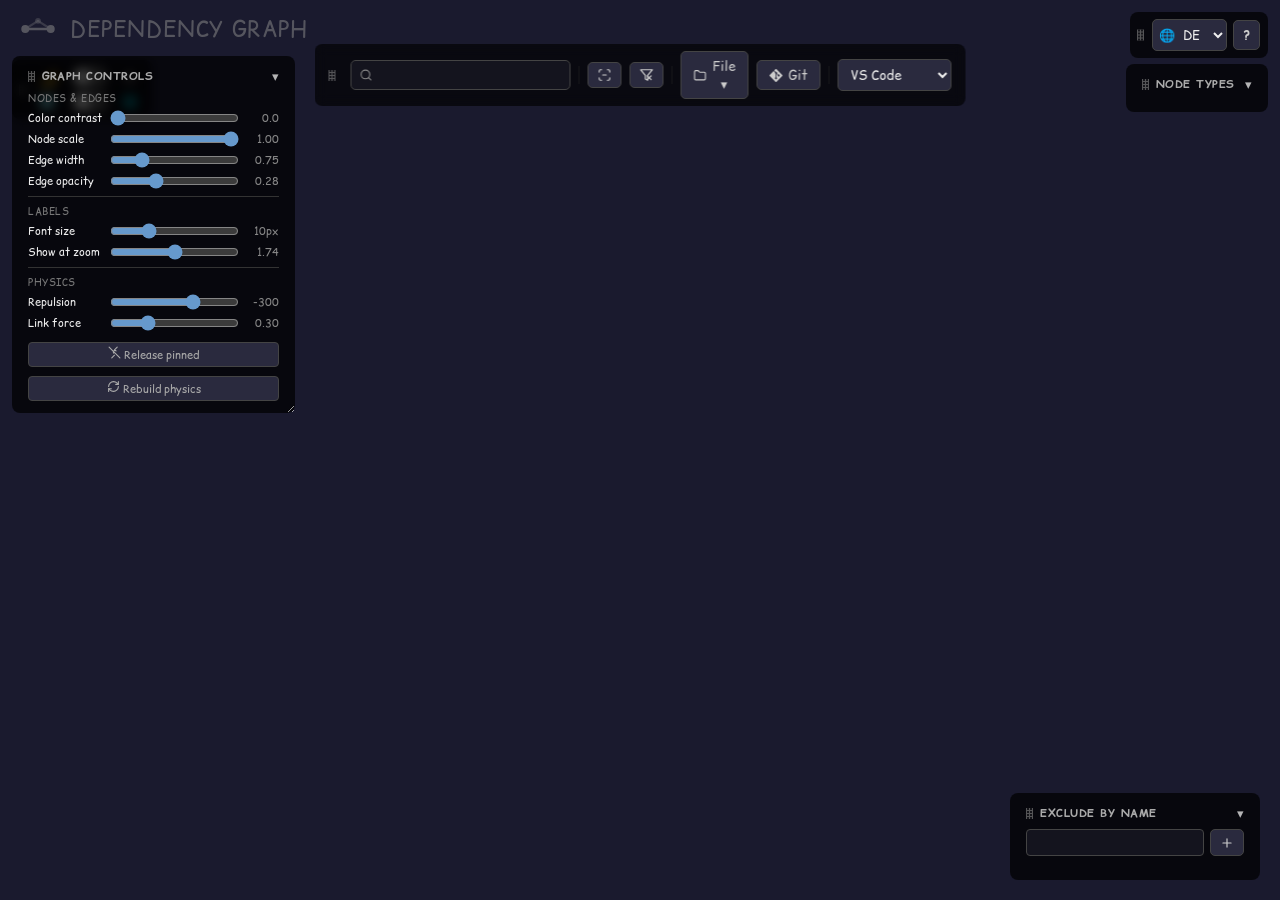
==== index.html @ 9e1f40ac "pages: refresh the self-graph demo (import-cycle detector)" ====
<!DOCTYPE html>
<html lang="en">
<head>
<meta charset="UTF-8">
<link rel="preconnect" href="https://fonts.googleapis.com">
<link rel="preconnect" href="https://fonts.gstatic.com" crossorigin>
<link href="https://fonts.googleapis.com/css2?family=Comic+Relief&display=swap" rel="stylesheet">
<title>Project Dependency Graph</title>
<script src="https://d3js.org/d3.v7.min.js" integrity="sha256-8glLv2FBs1lyLE/kVOtsSw8OQswQzHr5IfwVj864ZTk=" crossorigin="anonymous"></script>
<style>
:root {
    --bg: #1a1a2e;
    --fg: #eee;
    --ctrl-bg: rgba(0,0,0,0.65);
    --panel-bg: rgba(0,0,0,0.7);
    --panel-bg-heavy: rgba(10,10,28,0.92);
    --input-bg: #14141e;
    --input-border: #444;
    --btn-bg: #2a2a3e;
    --btn-hover-bg: #3a3a5e;
    --btn-color: #ccc;
    --btn-hover-color: #fff;
    --border-color: #333;
    --border-faint: #222;
    --muted: #888;
    --dim: #aaa;
    --subdued: #777;
    --conn-dir: #666;
    --node-text: #ccc;
}
body.light {
    --bg: #f0f2f5;
    --fg: #1a1a2e;
    --ctrl-bg: rgba(255,255,255,0.88);
    --panel-bg: rgba(255,255,255,0.88);
    --panel-bg-heavy: rgba(255,255,255,0.97);
    --input-bg: #e8ecf2;
    --input-border: #bbb;
    --btn-bg: #fff;
    --btn-hover-bg: #e0e4f0;
    --btn-color: #444;
    --btn-hover-color: #111;
    --border-color: #ccc;
    --border-faint: #e8e8e8;
    --muted: #666;
    --dim: #555;
    --subdued: #999;
    --conn-dir: #999;
    --node-text: #222;
}
* { margin: 0; padding: 0; box-sizing: border-box; }
body {
    font-family: 'Comic Relief', system-ui, -apple-system, sans-serif;
    background: var(--bg); color: var(--fg); overflow: hidden;
}
canvas#graph { width: 100vw; height: 100vh; display: block; }
#brand {
    position: fixed; top: 14px; left: 18px; z-index: 5;
    display: flex; align-items: center; gap: 12px;
    color: var(--muted); opacity: 0.55;
    font-size: 22px; letter-spacing: 0.6px;
    user-select: none; pointer-events: none;
    text-transform: uppercase;
}
#brand svg { flex-shrink: 0; width: 40px; height: 26px; }
#watermark {
    position: fixed; bottom: 10px; right: 14px; z-index: 5;
    color: var(--muted); opacity: 0.45;
    font-size: 14px; letter-spacing: 0.4px;
    user-select: none; pointer-events: none;
}
#watermark a {
    color: inherit;
    text-decoration: none;
    pointer-events: auto;
}
#watermark a:hover {
    text-decoration: underline;
    color: var(--fg);
}
#theme-toggle {
    position: fixed; top: 60px; left: 12px; z-index: 10;
    display: grid;
    grid-template-columns: auto auto auto;
    align-items: center;
    justify-items: center;
    column-gap: 8px; row-gap: 5px;
    background: var(--panel-bg);
    padding: 7px 12px 7px 22px;
    border-radius: 8px; backdrop-filter: blur(6px);
    width: 140px !important;
}
#theme-toggle::before {
    position: absolute;
    left: 7px;
    top: 50%;
    transform: translateY(-50%);
    margin: 0;
}
.toggle-row { display: contents; }
.theme-switch {
    position: relative; width: 36px; height: 20px;
    display: inline-block; cursor: pointer; flex-shrink: 0;
}
.theme-switch input { display: none; }
.theme-track {
    position: absolute; inset: 0; border-radius: 10px;
    background: #555; transition: background 0.25s; pointer-events: none;
}
.theme-thumb {
    position: absolute; width: 14px; height: 14px; border-radius: 50%;
    background: #fff; top: 3px; left: 3px;
    transition: transform 0.25s; pointer-events: none;
}
.theme-switch input:checked ~ .theme-track { background: #5a8fc5; }
.theme-switch input:checked ~ .theme-thumb { transform: translateX(16px); }
.theme-icon { font-size: 15px; line-height: 1; user-select: none; }
.palette-icon {
    width: 14px; height: 14px; border-radius: 50%;
    flex-shrink: 0;
}
#controls {
    position: fixed; top: 44px; left: 50%;
    transform: translateX(-50%); z-index: 10;
    display: flex; gap: 8px; align-items: center;
    background: var(--ctrl-bg); padding: 7px 14px;
    border-radius: 8px; backdrop-filter: blur(6px);
}
.menu-wrap { position: relative; }
.popup-menu {
    position: absolute; top: calc(100% + 6px); left: 0; z-index: 30;
    background: var(--panel-bg-heavy);
    border: 1px solid var(--input-border);
    border-radius: 6px;
    padding: 4px;
    min-width: 140px;
    display: flex; flex-direction: column; gap: 2px;
    box-shadow: 0 6px 16px rgba(0,0,0,0.35);
}
.popup-menu.hidden { display: none; }
.popup-item {
    text-align: left; white-space: nowrap;
    padding: 5px 10px;
    background: none; border: none; color: var(--fg);
    font-size: 13px; cursor: pointer; border-radius: 4px;
}
.popup-item:hover { background: var(--btn-hover-bg); color: var(--btn-hover-color); }
#search-wrap { position: relative; display: inline-flex; align-items: center; }
.bar-divider {
    width: 1px; height: 18px;
    background: var(--border-faint);
    opacity: 0.7;
    flex-shrink: 0;
}
.search-icon-inset {
    position: absolute; left: 9px; top: 50%;
    transform: translateY(-50%);
    width: 13px; height: 13px;
    color: var(--muted); pointer-events: none;
}
#search {
    width: 220px; padding: 5px 28px 5px 28px; border-radius: 5px;
    border: 1px solid var(--input-border); background: var(--input-bg);
    color: var(--fg); font-size: 13px; outline: none;
}
#search:focus { border-color: #6699cc; }
button, input { font-family: inherit; }
button { cursor: pointer; }
/* Unified button system: .btn = standard, modifiers stack on top.
   .btn-icon = borderless icon-only (close ✕, search-clear). */
.btn {
    padding: 5px 12px;
    border-radius: 5px;
    border: 1px solid var(--input-border);
    background: var(--btn-bg);
    color: var(--btn-color);
    font-size: 13px;
}
.btn:hover { background: var(--btn-hover-bg); color: var(--btn-hover-color); }
.btn-with-icon {
    display: inline-flex; align-items: center; gap: 6px;
}
.btn-icon-svg {
    width: 13px; height: 13px;
    flex-shrink: 0;
}
.btn-icon-only {
    display: inline-flex; align-items: center; justify-content: center;
    padding: 5px 9px;
}
.btn-icon-only .btn-icon-svg { width: 14px; height: 14px; }
.btn--sm { padding: 3px 8px; font-size: 11px; border-radius: 4px; }
.btn--block { display: block; width: 100%; }
.btn--ghost { color: var(--dim); }
.btn--ghost:hover { color: var(--fg); }
.btn-icon {
    background: none; border: none;
    color: var(--muted);
    padding: 0; line-height: 1;
}
.btn-icon:hover { color: var(--fg); }
#search-clear {
    position: absolute; right: 7px;
    font-size: 15px;
    display: none;
}
.view-btn.active {
    background: #4a7a9b; color: #fff;
    border-color: #4a7a9b;
}
.view-btn.active:hover { background: #3d6b8a; }
#stats {
    position: fixed; bottom: 10px; left: 18px; z-index: 5;
    color: var(--muted); opacity: 0.55;
    font-size: 14px; letter-spacing: 0.4px;
    white-space: nowrap;
    user-select: none; pointer-events: none;
}
#legend {
    position: fixed; top: 64px; right: 12px; z-index: 10;
    background: var(--panel-bg); padding: 12px 16px;
    border-radius: 8px; font-size: 12px; backdrop-filter: blur(6px);
}
#help-panel {
    position: fixed; top: 12px; right: 12px; z-index: 10;
    display: flex; align-items: center; gap: 6px;
    background: var(--panel-bg); padding: 7px 12px 7px 22px;
    border-radius: 8px; backdrop-filter: blur(6px);
    width: 138px !important;
}
#help-panel::before {
    content: "";
    position: absolute;
    left: 7px;
    top: 50%;
    transform: translateY(-50%);
    width: 7px; height: 11px;
    background-image: radial-gradient(circle, var(--muted) 1px, transparent 1.5px);
    background-size: 3px 3px;
    background-position: center;
    opacity: 0.6;
}
#help-panel:hover::before { opacity: 1; }
.lang-wrap { position: relative; display: inline-flex; align-items: center; }
.lang-wrap .lang-icon {
    position: absolute; left: 7px; top: 50%;
    transform: translateY(-50%);
    font-size: 13px; line-height: 1;
    pointer-events: none; user-select: none;
}
.lang-wrap #select-lang { padding-left: 26px; }
#legend h4 {
    color: var(--dim); font-size: 11px; margin-bottom: 8px;
    text-transform: uppercase; letter-spacing: 0.5px;
}
.legend-item {
    display: flex; align-items: center; gap: 8px;
    margin: 5px 0; cursor: pointer; user-select: none;
    transition: opacity 0.2s;
}
.legend-item:hover { opacity: 0.8; }
.legend-item.hidden-type { opacity: 0.3; }
/* Node-types scroll container: ~10 rows visible, the rest scrolls —
 * autodiscovery can mint 20+ categories. */
#legend-node-types {
    display: flex; flex-direction: column;
    max-height: 262px; overflow-y: auto;
    padding-right: 2px;
}
.legend-swatch { width: 11px; height: 11px; border-radius: 50%; flex-shrink: 0; }
/* Isolate-this-type button — appears on legend-item hover, pushes to the
 * right edge via margin-left:auto, stays visible when active. */
.legend-isolate {
    margin-left: auto;
    flex-shrink: 0;
    background: none;
    border: none;
    padding: 1px 2px;
    color: var(--muted);
    cursor: pointer;
    opacity: 0;
    transition: opacity 0.15s, color 0.15s;
}
.legend-isolate .btn-icon-svg { width: 12px; height: 12px; }
.legend-item:hover .legend-isolate { opacity: 0.55; }
.legend-isolate:hover { opacity: 1 !important; color: var(--fg); }
.legend-isolate.active {
    opacity: 1 !important;
    color: var(--fg);
}
.legend-sep { border-top: 1px solid var(--border-color); margin: 10px 0 6px; }
#info-panel {
    position: fixed; bottom: 20px; left: 20px; z-index: 10;
    background: var(--panel-bg); padding: 16px 18px;
    border-radius: 10px; width: 320px; min-width: 200px; max-width: 800px;
    min-height: 100px; max-height: calc(100vh - 40px);
    overflow-y: auto; overflow-x: hidden;
    backdrop-filter: blur(6px);
    resize: both;
    --fg: #cfcfd6;
    color: var(--fg);
    letter-spacing: 0.02em;
}
body.light #info-panel { --fg: #3a3a4a; }
#info-panel.hidden { display: none; }
#info-header {
    display: flex; justify-content: space-between;
    align-items: flex-start; gap: 8px; margin-bottom: 6px;
}
#info-title {
    font-size: 14px; font-weight: 600;
    word-break: break-all; line-height: 1.3;
}
#info-close { font-size: 20px; flex-shrink: 0; }
#info-type {
    font-size: 11px; margin-bottom: 4px; font-weight: 500;
    display: flex; align-items: center;
}
#info-path {
    font-size: 11px; color: var(--subdued);
    margin-bottom: 10px; word-break: break-all;
}
#info-conn-count { font-size: 11px; color: var(--dim); margin-bottom: 6px; }
#info-connections { font-size: 12px; padding: 0; }
#info-connections li {
    margin: 2px 0; padding: 2px 6px; border-left: 2px solid var(--border-color);
    display: flex; align-items: baseline; gap: 5px; list-style: none;
}
.conn-group ul { padding: 0; margin: 0 0 6px 0; }
.conn-group-hdr {
    font-size: 11px; font-weight: bold; cursor: pointer; user-select: none;
    color: var(--dim); padding: 4px 0 2px;
}
.conn-group-hdr::before { content: "▼ "; }
.conn-group-hdr.collapsed::before { content: "▶ "; }
.conn-group-hdr:hover { color: var(--fg); }
.conn-count { font-weight: normal; }
.conn-type { color: var(--conn-dir); font-size: 10px; }
.conn-link { color: var(--fg); text-decoration: underline dotted; cursor: pointer; }
#ide-select, #select-lang {
    font-family: inherit; font-size: 13px;
    background: var(--btn-bg); color: var(--fg);
    border: 1px solid var(--input-border); border-radius: 5px;
    padding: 5px 8px; cursor: pointer;
}
.conn-line { color: var(--dim); font-size: 10px; font-style: italic; flex-shrink: 0; }
.conn-copy::after { content: " [copy]"; font-size: 9px; opacity: 0.45; }
.conn-more {
    background: none; border: none; outline: none; color: var(--dim);
    font-size: 10px; cursor: pointer; padding: 0 3px;
    font-family: inherit; vertical-align: middle;
}
.conn-more:hover { background: none; color: var(--fg); }
.conn-extra { list-style: none; padding: 2px 0 0 10px; margin: 0; }
#info-connections .conn-extra li {
    border-left: none; display: block; padding: 1px 0; gap: 0;
}
.conn-extra-ln { font-size: 11px; color: var(--subdued); text-decoration: none; }
.conn-extra-ln:hover { color: var(--fg); text-decoration: underline dotted; }
#copy-toast {
    position: fixed; bottom: 60px; left: 50%;
    transform: translateX(-50%);
    background: rgba(30,30,30,0.88); color: #fff;
    padding: 5px 14px; border-radius: 14px;
    font-size: 12px; z-index: 200; pointer-events: none;
    opacity: 0; transition: opacity 0.2s;
}
#copy-toast.visible { opacity: 1; }
/* Node / edge visuals (dimmed, sticky, path, dead-code, ghost, rename)
 * are rendered on the canvas — see draw() in main.js. Only DOM-based UI
 * styling remains in this file. */
/* Themed thin scrollbar for in-panel scroll containers (info-panel,
 * exclude-list, faq-modal). WebKit-engines via ::-webkit-scrollbar*,
 * Firefox via scrollbar-width / scrollbar-color. Track stays transparent
 * so the panel's blurred background shows through. */
#info-panel,
#exclude-list,
#legend-node-types,
#faq-modal {
    scrollbar-width: thin;
    scrollbar-color: var(--border-color) transparent;
}
#info-panel::-webkit-scrollbar,
#exclude-list::-webkit-scrollbar,
#legend-node-types::-webkit-scrollbar,
#faq-modal::-webkit-scrollbar {
    width: 8px;
    height: 8px;
}
#info-panel::-webkit-scrollbar-track,
#exclude-list::-webkit-scrollbar-track,
#legend-node-types::-webkit-scrollbar-track,
#faq-modal::-webkit-scrollbar-track {
    background: transparent;
}
#info-panel::-webkit-scrollbar-thumb,
#exclude-list::-webkit-scrollbar-thumb,
#legend-node-types::-webkit-scrollbar-thumb,
#faq-modal::-webkit-scrollbar-thumb {
    background: var(--border-color);
    border-radius: 4px;
    border: 2px solid transparent;
    background-clip: padding-box;
}
#info-panel::-webkit-scrollbar-thumb:hover,
#exclude-list::-webkit-scrollbar-thumb:hover,
#legend-node-types::-webkit-scrollbar-thumb:hover,
#faq-modal::-webkit-scrollbar-thumb:hover {
    background: var(--muted);
    background-clip: padding-box;
}
#info-panel::-webkit-scrollbar-corner,
#exclude-list::-webkit-scrollbar-corner,
#legend-node-types::-webkit-scrollbar-corner,
#faq-modal::-webkit-scrollbar-corner {
    background: transparent;
}
/* Clickable breadcrumb segments in info-panel path */
.bc-seg {
    cursor: pointer;
    text-decoration: underline dotted;
    text-decoration-color: var(--subdued);
}
.bc-seg:hover {
    color: var(--fg);
    text-decoration-color: var(--fg);
}
.bc-sep {
    color: var(--subdued);
    margin: 0 1px;
}
/* Git button disabled state */
#btn-git.disabled {
    opacity: 0.4; cursor: not-allowed;
}
#btn-git.disabled:hover { background: var(--btn-bg); color: var(--btn-color); }
/* Git mode active — visual hint on the toggle */
#btn-git.active {
    background: #4a7a9b; color: #fff; border-color: #4a7a9b;
}
#btn-git.active:hover { background: #3d6b8a; }
/* Stack legend children so we can re-order Git status above the rest */
#legend { display: flex; flex-direction: column; }
/* Hide Node types section in git mode */
body.git-mode #legend > h4:first-of-type,
body.git-mode #legend-node-types,
body.git-mode #legend > [data-legend-type],
body.git-mode #legend > .legend-actions,
body.git-mode #legend > .legend-sep {
    display: none;
}
/* Show Git status section only in git mode, on top of everything else */
#legend-git { display: none; }
body.git-mode #legend-git {
    display: flex; flex-direction: column;
    order: -1;
    margin-bottom: 8px;
    border-bottom: 1px solid var(--border-faint);
    padding-bottom: 8px;
}
#exclude-panel {
    position: fixed; bottom: 20px; right: 20px; z-index: 10;
    background: var(--panel-bg); padding: 12px 16px;
    border-radius: 8px; font-size: 12px;
    backdrop-filter: blur(6px);
}
#exclude-panel h4 {
    color: var(--dim); font-size: 11px; margin-bottom: 8px;
    text-transform: uppercase; letter-spacing: 0.5px;
}
#excl-row { display: flex; gap: 6px; margin-bottom: 8px; }
#exclude-input {
    flex: 1 1 0; min-width: 0;
    padding: 4px 8px; border-radius: 4px;
    border: 1px solid var(--input-border); background: var(--input-bg);
    color: var(--fg); font-size: 12px; outline: none;
}
#exclude-input:focus { border-color: #e74c3c; }
#exclude-list {
    list-style: none; margin-bottom: 4px;
    max-height: 138px; overflow-y: auto;
}
#exclude-list li {
    display: flex; justify-content: space-between;
    align-items: center; padding: 3px 0;
    border-bottom: 1px solid var(--border-faint);
}
.excl-name { color: var(--fg); word-break: break-all; }
.excl-rm {
    background: none; border: none; color: var(--muted);
    cursor: pointer; font-size: 14px; padding: 0 2px; flex-shrink: 0;
}
.excl-rm:hover { color: #e74c3c; }
#exclude-clear { display: none; margin-top: 6px; }
#controls-left {
    position: fixed; left: 12px; top: 56px; z-index: 10;
    background: var(--panel-bg); padding: 12px 16px;
    border-radius: 8px; backdrop-filter: blur(6px);
    display: grid;
    /* col 1: shrinkable label column (auto = minmax(min-content, max-content));
     * col 2: 1fr slider that takes the rest;
     * col 3: auto value readout. */
    grid-template-columns: auto 1fr auto;
    align-items: center;
    column-gap: 8px; row-gap: 5px;
    min-width: 200px; max-width: 480px;
    /* resize:horizontal needs overflow != visible. hidden keeps the panel
     * tidy if the user shrinks below content (sliders take precedence). */
    overflow: hidden;
    resize: horizontal;
}
#controls-left h4 {
    grid-column: 1 / -1;
    color: var(--dim); font-size: 11px;
    text-transform: uppercase; letter-spacing: 0.5px;
    margin-bottom: 2px;
}
.ctrl-group-title {
    grid-column: 1 / -1;
    color: var(--subdued); font-size: 10px;
    text-transform: uppercase; letter-spacing: 0.5px;
    border-top: 1px solid var(--border-color);
    padding-top: 7px; margin-top: 2px;
    cursor: pointer; user-select: none;
}
.ctrl-group-title:first-of-type {
    border-top: none; padding-top: 0; margin-top: 0;
}
#controls-left label {
    font-size: 11px; color: var(--fg);
    /* normal wrap so labels can break onto multiple lines when the panel
     * is narrow — was nowrap which forced a wide max-content column. */
    white-space: normal;
    min-width: 0;
}
#controls-left input[type=range] {
    accent-color: #6699cc; cursor: pointer; width: 100%;
    /* override UA min-width (~130px on most browsers) so the slider
     * column can shrink along with the panel. */
    min-width: 0;
}
.ctrl-val {
    color: var(--muted); font-size: 11px;
    min-width: 32px; text-align: right;
}
/* action buttons (.ctrl-action) span the full grid; let them shrink and
 * wrap text when the panel is narrow so the label doesn't get clipped. */
#controls-left .ctrl-action {
    min-width: 0;
    white-space: normal;
}
#controls-left .ctrl-action span {
    white-space: normal;
    text-align: left;
}
/* Action buttons placed inside the controls-left CSS grid — span all
 * columns so the label-input-value rhythm doesn't wrap them weirdly. */
.ctrl-action {
    grid-column: 1 / -1;
    margin-top: 6px;
}
#controls-left h4,
#legend > h4:first-of-type,
#legend-git h4,
#exclude-panel h4,
#info-header { cursor: grab; user-select: none; }
#controls-left h4:active,
#legend > h4:first-of-type:active,
#legend-git h4:active,
#exclude-panel h4:active,
#info-header:active { cursor: grabbing; }
#controls-left h4::before,
#legend > h4:first-of-type::before,
#legend-git h4::before,
#exclude-panel h4::before,
#info-header::before,
#controls::before,
#theme-toggle::before {
    content: "";
    display: inline-block;
    width: 7px;
    height: 11px;
    margin-right: 7px;
    vertical-align: middle;
    background-image: radial-gradient(circle, var(--muted) 1px, transparent 1.5px);
    background-size: 3px 3px;
    background-position: center;
    opacity: 0.6;
    flex-shrink: 0;
}
#controls-left h4:hover::before,
#legend > h4:first-of-type:hover::before,
#legend-git h4:hover::before,
#exclude-panel h4:hover::before,
#info-header:hover::before,
#controls:hover::before,
#theme-toggle:hover::before {
    opacity: 1;
}
/* Collapsible panels: chevron in header + hide content when .collapsed */
#controls-left h4,
#legend > h4:first-of-type,
#exclude-panel h4 {
    display: flex; align-items: center;
}
#controls-left h4::after,
#legend > h4:first-of-type::after,
#exclude-panel h4::after {
    content: "▾";
    margin-left: auto; padding-left: 10px;
    font-size: 13px; line-height: 1; opacity: 0.75;
    color: var(--fg);
    transition: opacity 0.15s;
}
#controls-left h4:hover::after,
#legend > h4:first-of-type:hover::after,
#exclude-panel h4:hover::after { opacity: 1; }
#controls-left.collapsed h4::after,
#legend.collapsed > h4:first-of-type::after,
#exclude-panel.collapsed h4::after {
    content: "▸";
}
#controls-left.collapsed > *:not(h4),
#exclude-panel.collapsed > *:not(h4),
#legend.collapsed > *:not(:first-child) {
    display: none !important;
}
#controls-left.collapsed,
#exclude-panel.collapsed,
#legend.collapsed {
    min-width: 0 !important;
    width: max-content !important;
}
#controls-left.collapsed h4,
#exclude-panel.collapsed h4,
#legend.collapsed > h4:first-of-type {
    margin-bottom: 0;
}
#exclude-rebuild { margin-top: 4px; }
.legend-actions { display: flex; gap: 4px; margin-top: 6px; }
.legend-actions .btn { flex: 1 1 auto; white-space: nowrap; min-width: max-content; }
#edge-tooltip {
    position: fixed; z-index: 90;
    background: var(--panel-bg-heavy); color: var(--fg);
    padding: 8px 12px; border-radius: 6px;
    border: 1px solid var(--border-color);
    font-size: 12px; line-height: 1.4;
    pointer-events: none;
    max-width: 360px;
    box-shadow: 0 4px 12px rgba(0,0,0,0.3);
    backdrop-filter: blur(2px);
}
#edge-tooltip.hidden { display: none; }
#edge-tooltip .et-type {
    color: var(--muted); font-size: 10px;
    text-transform: uppercase; margin-bottom: 4px;
    letter-spacing: 0.5px;
}
#edge-tooltip .et-files { margin-bottom: 4px; }
#edge-tooltip .et-files b { color: var(--fg); font-weight: 600; }
#edge-tooltip .et-files .et-arrow { color: var(--muted); margin: 0 4px; }
#edge-tooltip .et-lines { color: var(--dim); font-size: 11px; }
#btn-faq { font-weight: bold; padding: 5px 9px; }
#faq-overlay {
    position: fixed; inset: 0; z-index: 100;
    background: rgba(0,0,0,0.55);
    display: none; align-items: center; justify-content: center;
    backdrop-filter: blur(2px);
}
#faq-overlay.visible { display: flex; }
#faq-modal {
    background: var(--panel-bg-heavy); color: var(--fg);
    max-width: 720px; width: calc(100vw - 40px);
    max-height: calc(100vh - 80px); overflow-y: auto;
    padding: 22px 28px 24px; border-radius: 10px;
    border: 1px solid var(--border-color);
    font-size: 13px; line-height: 1.55;
    position: relative;
    box-shadow: 0 8px 32px rgba(0,0,0,0.4);
}
#faq-modal h2 {
    font-size: 17px; margin: 0 0 10px; color: var(--fg);
}
#faq-modal h3 {
    font-size: 13.5px; margin: 14px 0 5px; color: var(--fg);
    text-transform: uppercase; letter-spacing: 0.5px;
    border-bottom: 1px solid var(--border-faint); padding-bottom: 3px;
}
#faq-modal p { margin: 4px 0 6px; color: var(--dim); }
#faq-modal ul { margin: 2px 0 4px 20px; }
#faq-modal li { margin-bottom: 3px; color: var(--dim); }
#faq-modal li b, #faq-modal li strong { color: var(--fg); font-weight: 600; }
#faq-modal kbd {
    display: inline-block; padding: 1px 6px; margin: 0 1px;
    background: var(--input-bg); border: 1px solid var(--input-border);
    border-radius: 3px; font-family: ui-monospace, SFMono-Regular, monospace;
    font-size: 11px; color: var(--fg);
}
#faq-close {
    position: absolute; top: 8px; right: 12px;
    font-size: 24px; padding: 2px 6px;
}
#faq-close:hover { background: var(--btn-hover-bg); border-radius: 4px; }
</style>
</head>
<body>
<div id="brand">
  <svg viewBox="0 0 22 14" width="22" height="14" aria-hidden="true">
    <line x1="4" y1="7" x2="18" y2="7" stroke="currentColor"
          stroke-width="1.4" stroke-linecap="round"></line>
    <circle cx="4" cy="7" r="2.2" fill="currentColor"></circle>
    <circle cx="18" cy="7" r="2.2" fill="currentColor"></circle>
    <circle cx="11" cy="2.5" r="1.6" fill="currentColor" opacity="0.55"></circle>
    <line x1="4" y1="7" x2="11" y2="2.5" stroke="currentColor"
          stroke-width="1.2" stroke-linecap="round" opacity="0.55"></line>
    <line x1="18" y1="7" x2="11" y2="2.5" stroke="currentColor"
          stroke-width="1.2" stroke-linecap="round" opacity="0.55"></line>
  </svg>
  <span>Dependency Graph</span>
</div>
<div id="theme-toggle">
  <div class="toggle-row">
    <span class="theme-icon">🌙</span>
    <label class="theme-switch">
      <input type="checkbox" id="theme-check">
      <span class="theme-track"></span>
      <span class="theme-thumb"></span>
    </label>
    <span class="theme-icon">☀</span>
  </div>
  <div class="toggle-row">
    <span class="palette-icon" style="background: #80deea"></span>
    <label class="theme-switch theme-switch--palette">
      <input type="checkbox" id="palette-check">
      <span class="theme-track"></span>
      <span class="theme-thumb"></span>
    </label>
    <span class="palette-icon" style="background: #00838f"></span>
  </div>
</div>
<div id="controls">
  <div id="search-wrap">
    <svg class="search-icon-inset" viewBox="0 0 24 24" fill="none"
         stroke="currentColor" stroke-width="2" stroke-linecap="round"
         stroke-linejoin="round" aria-hidden="true">
      <circle cx="11" cy="11" r="8"/>
      <path d="m21 21-4.3-4.3"/>
    </svg>
    <input id="search" type="text" data-i18n-placeholder="search.placeholder"
           autocomplete="off" />
    <button id="search-clear" class="btn-icon">&times;</button>
  </div>
  <span class="bar-divider"></span>
  <button id="reset-zoom" class="btn btn-icon-only" data-i18n-title="btn.resetZoom">
    <svg class="btn-icon-svg lucide" viewBox="0 0 24 24" fill="none"
         stroke="currentColor" stroke-width="2" stroke-linecap="round"
         stroke-linejoin="round" aria-hidden="true">
      <path d="M3 7V5a2 2 0 0 1 2-2h2"/>
      <path d="M17 3h2a2 2 0 0 1 2 2v2"/>
      <path d="M21 17v2a2 2 0 0 1-2 2h-2"/>
      <path d="M7 21H5a2 2 0 0 1-2-2v-2"/>
      <path d="M9 12h6"/>
    </svg>
  </button>
  <button id="btn-show-all" class="btn btn-icon-only view-btn" data-i18n-title="btn.clearFilters">
    <svg class="btn-icon-svg lucide" viewBox="0 0 24 24" fill="none"
         stroke="currentColor" stroke-width="2" stroke-linecap="round"
         stroke-linejoin="round" aria-hidden="true">
      <path d="M22 3H2l8 9.46V19l4 2v-8.54L22 3z"/>
      <line x1="13.5" y1="13.5" x2="20" y2="20"/>
      <line x1="20" y1="13.5" x2="13.5" y2="20"/>
    </svg>
  </button>
  <span class="bar-divider"></span>
  <div class="menu-wrap">
    <button id="btn-file-menu" class="btn btn-with-icon" data-i18n-title="btn.fileTitle">
      <svg class="btn-icon-svg lucide" viewBox="0 0 24 24" fill="none"
           stroke="currentColor" stroke-width="2" stroke-linecap="round"
           stroke-linejoin="round" aria-hidden="true">
        <path d="M20 20a2 2 0 0 0 2-2V8a2 2 0 0 0-2-2h-7.93a2 2 0 0 1-1.66-.9l-.82-1.2A2 2 0 0 0 7.93 3H4a2 2 0 0 0-2 2v13a2 2 0 0 0 2 2Z"/>
      </svg>
      <span data-i18n="btn.file">File &#9662;</span>
    </button>
    <div id="file-menu" class="popup-menu hidden">
      <button id="btn-export-prefs" class="popup-item" data-i18n="btn.export">Export prefs</button>
      <button id="btn-import-prefs" class="popup-item" data-i18n="btn.import">Import prefs</button>
      <button id="btn-copy-llm" class="popup-item" data-i18n="btn.copyLlm" data-i18n-title="btn.copyLlmTitle">Copy JSON</button>
      <button id="btn-copy-link" class="popup-item" data-i18n="btn.copyLink" data-i18n-title="btn.copyLinkTitle">Copy link</button>
      <button id="btn-copy-mermaid" class="popup-item" data-i18n="btn.copyMermaid" data-i18n-title="btn.copyMermaidTitle">Copy as Mermaid</button>
    </div>
  </div>
  <button id="btn-git" class="btn btn-with-icon" data-i18n-title="btn.gitTitle">
    <svg class="btn-icon-svg" viewBox="0 0 24 24" fill="currentColor" aria-hidden="true">
      <path d="M23.546 10.93L13.067.452c-.604-.603-1.582-.603-2.188 0L8.708 2.627l2.76 2.76c.645-.215 1.379-.07 1.889.441.516.515.658 1.258.438 1.9l2.658 2.66c.645-.223 1.387-.078 1.9.435.721.72.721 1.884 0 2.604-.719.719-1.881.719-2.6 0-.539-.541-.674-1.337-.404-1.996L12.86 8.955v6.525c.176.086.342.203.488.348.713.721.713 1.883 0 2.6-.719.721-1.889.721-2.609 0-.719-.719-.719-1.879 0-2.598.182-.18.387-.316.605-.406V8.835c-.217-.091-.424-.222-.6-.401-.545-.545-.676-1.342-.396-2.009L7.636 3.7.45 10.881c-.6.605-.6 1.584 0 2.189l10.48 10.477c.604.604 1.582.604 2.186 0l10.43-10.43c.605-.603.605-1.582 0-2.187"/>
    </svg>
    <span data-i18n="btn.git">Git</span>
  </button>
  <span class="bar-divider"></span>
  <select id="ide-select" data-i18n-title="ide.title">
    <option value="vscode">VS Code</option>
    <option value="cursor">Cursor</option>
    <option value="pycharm">PyCharm</option>
    <option value="copy" data-i18n="ide.copy">&mdash; Copy path</option>
  </select>
  <input type="file" id="import-file" accept=".json"
         style="display:none">
</div>
<div id="stats"></div>
<div id="help-panel">
  <span class="lang-wrap">
    <span class="lang-icon" aria-hidden="true">🌐</span>
    <select id="select-lang" title="Language">
      <option value="de">DE</option>
      <option value="en">EN</option>
      <option value="es">ES</option>
      <option value="fr">FR</option>
      <option value="it">IT</option>
      <option value="ja">JA</option>
      <option value="ko">KO</option>
      <option value="pt">PT</option>
      <option value="ru">RU</option>
      <option value="zh">ZH</option>
    </select>
  </span>
  <button id="btn-faq" class="btn" data-i18n-title="btn.faqTitle">?</button>
</div>
<div id="legend"><h4 data-i18n="legend.nodeTypes">Node types</h4></div>
<div id="info-panel" class="hidden">
  <div id="info-header">
    <span id="info-title"></span>
    <button id="info-close" class="btn-icon">×</button>
  </div>
  <div id="info-type"></div>
  <div id="info-path"></div>
  <div id="info-conn-count"></div>
  <div id="info-connections"></div>
</div>
<div id="exclude-panel">
  <h4 data-i18n="excl.title">Exclude by name</h4>
  <div id="excl-row">
    <input id="exclude-input" type="text" data-i18n-placeholder="excl.placeholder"
           autocomplete="off" />
    <button id="exclude-add" class="btn btn-icon-only" data-i18n-title="excl.add">
      <svg class="btn-icon-svg lucide" viewBox="0 0 24 24" fill="none"
           stroke="currentColor" stroke-width="2" stroke-linecap="round"
           stroke-linejoin="round" aria-hidden="true">
        <path d="M5 12h14"/><path d="M12 5v14"/>
      </svg>
    </button>
  </div>
  <ul id="exclude-list"></ul>
  <button id="exclude-clear" class="btn btn--sm btn--block btn--ghost btn-with-icon" data-i18n-title="excl.clearAll">
    <svg class="btn-icon-svg lucide" viewBox="0 0 24 24" fill="none"
         stroke="currentColor" stroke-width="2" stroke-linecap="round"
         stroke-linejoin="round" aria-hidden="true">
      <path d="M3 6h18"/>
      <path d="M19 6v14a2 2 0 0 1-2 2H7a2 2 0 0 1-2-2V6"/>
      <path d="M8 6V4a2 2 0 0 1 2-2h4a2 2 0 0 1 2 2v2"/>
    </svg>
    <span data-i18n="excl.clearAll">Clear all</span>
  </button>
</div>
<div id="controls-left">
  <h4 data-i18n="ctrl.title">Graph controls</h4>
  <span class="ctrl-group-title" data-i18n="ctrl.group.nodesEdges">Nodes &amp; Edges</span>
  <label for="ctrl-contrast" data-i18n="ctrl.contrast">Color contrast</label>
  <input type="range" id="ctrl-contrast"
         min="0" max="1.5" step="0.1" value="0">
  <span class="ctrl-val" id="val-contrast">0.0</span>
  <label for="ctrl-node-scale" data-i18n="ctrl.nodeScale">Node scale</label>
  <input type="range" id="ctrl-node-scale"
         min="0" max="1" step="0.05" value="1">
  <span class="ctrl-val" id="val-node-scale">1.00</span>
  <label for="ctrl-edge-width" data-i18n="ctrl.edgeWidth">Edge width</label>
  <input type="range" id="ctrl-edge-width"
         min="0.2" max="3" step="0.1" value="0.75">
  <span class="ctrl-val" id="val-edge-width">0.75</span>
  <label for="ctrl-edge-opacity" data-i18n="ctrl.edgeOpacity">Edge opacity</label>
  <input type="range" id="ctrl-edge-opacity"
         min="0.05" max="0.8" step="0.05" value="0.28">
  <span class="ctrl-val" id="val-edge-opacity">0.28</span>
  <span class="ctrl-group-title" data-i18n="ctrl.group.labels">Labels</span>
  <label for="ctrl-font-size" data-i18n="ctrl.fontSize">Font size</label>
  <input type="range" id="ctrl-font-size"
         min="7" max="18" step="1" value="10">
  <span class="ctrl-val" id="val-font-size">10px</span>
  <label for="ctrl-label-zoom" data-i18n="ctrl.labelZoom">Show at zoom</label>
  <input type="range" id="ctrl-label-zoom"
         min="0.5" max="3" step="0.05" value="1.74">
  <span class="ctrl-val" id="val-label-zoom">1.74</span>
  <span class="ctrl-group-title" data-i18n="ctrl.group.physics">Physics</span>
  <label for="ctrl-charge" data-i18n="ctrl.charge">Repulsion</label>
  <input type="range" id="ctrl-charge"
         min="-800" max="-50" step="10" value="-300">
  <span class="ctrl-val" id="val-charge">-300</span>
  <label for="ctrl-link" data-i18n="ctrl.linkForce">Link force</label>
  <input type="range" id="ctrl-link"
         min="0.05" max="1" step="0.05" value="0.3">
  <span class="ctrl-val" id="val-link">0.30</span>
  <button id="btn-release-pinned" class="btn btn--sm btn--block btn--ghost btn-with-icon ctrl-action" data-i18n-title="btn.releasePinnedTitle">
    <svg class="btn-icon-svg lucide" viewBox="0 0 24 24" fill="none"
         stroke="currentColor" stroke-width="2" stroke-linecap="round"
         stroke-linejoin="round" aria-hidden="true">
      <path d="m12 17-5 5"/>
      <path d="M12 7 17 2"/>
      <path d="M22 22 2 2"/>
      <path d="M14.91 9.09a3 3 0 0 0-4.24 4.24"/>
    </svg>
    <span data-i18n="btn.releasePinned">Release pinned</span>
  </button>
  <button id="exclude-rebuild" class="btn btn--sm btn--block btn--ghost btn-with-icon ctrl-action" data-i18n-title="excl.rebuild">
    <svg class="btn-icon-svg lucide" viewBox="0 0 24 24" fill="none"
         stroke="currentColor" stroke-width="2" stroke-linecap="round"
         stroke-linejoin="round" aria-hidden="true">
      <path d="M3 12a9 9 0 0 1 9-9 9.75 9.75 0 0 1 6.74 2.74L21 8"/>
      <path d="M21 3v5h-5"/>
      <path d="M21 12a9 9 0 0 1-9 9 9.75 9.75 0 0 1-6.74-2.74L3 16"/>
      <path d="M3 21v-5h5"/>
    </svg>
    <span data-i18n="excl.rebuild">Rebuild physics</span>
  </button>
</div>
<div id="copy-toast" data-i18n="toast.copied">Copied!</div>
<div id="watermark"></div>
<div id="edge-tooltip" class="hidden"></div>
<div id="faq-overlay">
  <div id="faq-modal">
    <button id="faq-close" class="btn-icon" data-i18n-title="faq.closeTitle">×</button>
    <h2 data-i18n="faq.title">Graph guide</h2>

    <h3 data-i18n="faq.section.about">About the graph</h3>
    <ul>
      <li data-i18n-html="faq.about.li1"></li>
      <li data-i18n-html="faq.about.li2"></li>
      <li data-i18n-html="faq.about.li3"></li>
      <li data-i18n-html="faq.about.li4"></li>
      <li data-i18n-html="faq.about.li5"></li>
    </ul>

    <h3 data-i18n="faq.section.navigation">Navigation</h3>
    <ul>
      <li data-i18n-html="faq.nav.li1"></li>
      <li data-i18n-html="faq.nav.li2"></li>
      <li data-i18n-html="faq.nav.li3"></li>
      <li data-i18n-html="faq.nav.li4"></li>
      <li data-i18n-html="faq.nav.li5"></li>
      <li data-i18n-html="faq.nav.li6"></li>
      <li data-i18n-html="faq.nav.li7"></li>
      <li data-i18n-html="faq.nav.li8"></li>
      <li data-i18n-html="faq.nav.li9"></li>
      <li data-i18n-html="faq.nav.li10"></li>
    </ul>

    <h3 data-i18n="faq.section.filters">Filters &amp; highlight</h3>
    <ul>
      <li data-i18n-html="faq.filters.li1"></li>
      <li data-i18n-html="faq.filters.li2"></li>
      <li data-i18n-html="faq.filters.li3"></li>
      <li data-i18n-html="faq.filters.li4"></li>
      <li data-i18n-html="faq.filters.li5"></li>
      <li data-i18n-html="faq.filters.li6"></li>
      <li data-i18n-html="faq.filters.li7"></li>
      <li data-i18n-html="faq.filters.li8"></li>
      <li data-i18n-html="faq.filters.li9"></li>
      <li data-i18n-html="faq.filters.li10"></li>
      <li data-i18n-html="faq.filters.li11"></li>
      <li data-i18n-html="faq.filters.li12"></li>
    </ul>

    <h3 data-i18n="faq.section.appearance">Appearance</h3>
    <ul>
      <li data-i18n-html="faq.appearance.li1"></li>
      <li data-i18n-html="faq.appearance.li2"></li>
      <li data-i18n-html="faq.appearance.li3"></li>
      <li data-i18n-html="faq.appearance.li4"></li>
      <li data-i18n-html="faq.appearance.li5"></li>
      <li data-i18n-html="faq.appearance.li6"></li>
      <li data-i18n-html="faq.appearance.li7"></li>
      <li data-i18n-html="faq.appearance.li8"></li>
    </ul>

    <h3 data-i18n="faq.section.openingFiles">Opening files</h3>
    <ul>
      <li data-i18n-html="faq.opening.li1"></li>
      <li data-i18n-html="faq.opening.li2"></li>
      <li data-i18n-html="faq.opening.li3"></li>
      <li data-i18n-html="faq.opening.li4"></li>
    </ul>

    <h3 data-i18n="faq.section.gitMode">Git mode</h3>
    <ul>
      <li data-i18n-html="faq.git.li1"></li>
      <li data-i18n-html="faq.git.li2"></li>
      <li data-i18n-html="faq.git.li3"></li>
      <li data-i18n-html="faq.git.li4"></li>
      <li data-i18n-html="faq.git.li5"></li>
    </ul>

    <h3 data-i18n="faq.section.persistence">Persistence</h3>
    <ul>
      <li data-i18n-html="faq.persistence.li1"></li>
      <li data-i18n-html="faq.persistence.li2"></li>
      <li data-i18n-html="faq.persistence.li3"></li>
      <li data-i18n-html="faq.persistence.li4"></li>
    </ul>

    <h3 data-i18n="faq.section.shortcuts">Keyboard shortcuts</h3>
    <ul>
      <li data-i18n-html="faq.shortcuts.li1"></li>
      <li data-i18n-html="faq.shortcuts.li2"></li>
      <li data-i18n-html="faq.shortcuts.li3"></li>
      <li data-i18n-html="faq.shortcuts.li4"></li>
    </ul>
  </div>
</div>
<canvas id="graph"></canvas>
<script>
const GRAPH_DATA = {"nodes": [{"id": "guide.md", "label": "guide.md", "stem": "guide", "type": "doc/docs", "path": "docs/guide.md", "degree": 4, "size": 11.666666666666666, "gitStatus": "added"}, {"id": ".devcontainer/devcontainer.json", "label": "devcontainer.json", "stem": "devcontainer", "type": "config/.devcontainer", "path": ".devcontainer/devcontainer.json", "degree": 0, "size": 5.0, "gitStatus": "clean"}, {"id": ".github/ISSUE_TEMPLATE/bug_report.yml", "label": "bug_report.yml", "stem": "bug_report", "type": "config/.github", "path": ".github/ISSUE_TEMPLATE/bug_report.yml", "degree": 0, "size": 5.0, "gitStatus": "clean"}, {"id": ".github/ISSUE_TEMPLATE/false_positive.yml", "label": "false_positive.yml", "stem": "false_positive", "type": "config/.github", "path": ".github/ISSUE_TEMPLATE/false_positive.yml", "degree": 0, "size": 5.0, "gitStatus": "clean"}, {"id": ".github/ISSUE_TEMPLATE/feature_request.yml", "label": "feature_request.yml", "stem": "feature_request", "type": "config/.github", "path": ".github/ISSUE_TEMPLATE/feature_request.yml", "degree": 0, "size": 5.0, "gitStatus": "clean"}, {"id": ".github/workflows/ci.yml", "label": "ci.yml", "stem": "ci", "type": "config/.github", "path": ".github/workflows/ci.yml", "degree": 0, "size": 5.0, "gitStatus": "clean"}, {"id": ".github/workflows/publish.yml", "label": "publish.yml", "stem": "publish", "type": "config/.github", "path": ".github/workflows/publish.yml", "degree": 0, "size": 5.0, "gitStatus": "clean"}, {"id": ".gitignore", "label": ".gitignore", "stem": ".gitignore", "type": "config/_root", "path": ".gitignore", "degree": 1, "size": 6.666666666666666, "gitStatus": "clean"}, {"id": "CHANGELOG.md", "label": "CHANGELOG.md", "stem": "CHANGELOG", "type": "doc/_root", "path": "CHANGELOG.md", "degree": 3, "size": 10.0, "gitStatus": "modified"}, {"id": "CONTRIBUTING.md", "label": "CONTRIBUTING.md", "stem": "CONTRIBUTING", "type": "doc/_root", "path": "CONTRIBUTING.md", "degree": 6, "size": 15.0, "gitStatus": "renamed"}, {"id": "LICENSE", "label": "LICENSE", "stem": "LICENSE", "type": "doc/_root", "path": "LICENSE", "degree": 0, "size": 5.0, "gitStatus": "clean"}, {"id": "README.md", "label": "README.md", "stem": "README", "type": "doc/_root", "path": "README.md", "degree": 7, "size": 16.666666666666664, "gitStatus": "clean"}, {"id": "examples/README.md", "label": "README.md", "stem": "README", "type": "doc/examples", "path": "examples/README.md", "degree": 6, "size": 15.0, "gitStatus": "clean"}, {"id": "examples/expected/graph-compact.json", "label": "graph-compact.json", "stem": "graph-compact", "type": "config/examples", "path": "examples/expected/graph-compact.json", "degree": 2, "size": 8.333333333333332, "gitStatus": "clean"}, {"id": "examples/expected/graph.json", "label": "graph.json", "stem": "graph", "type": "config/examples", "path": "examples/expected/graph.json", "degree": 1, "size": 6.666666666666666, "gitStatus": "clean"}, {"id": "examples/tiny-project/app/__init__.py", "label": "__init__.py", "stem": "__init__", "type": "code/examples", "path": "examples/tiny-project/app/__init__.py", "degree": 2, "size": 8.333333333333332, "gitStatus": "modified", "deadExempt": true}, {"id": "examples/tiny-project/app/cli.py", "label": "cli.py", "stem": "cli", "type": "code/examples", "path": "examples/tiny-project/app/cli.py", "degree": 2, "size": 8.333333333333332, "gitStatus": "added"}, {"id": "examples/tiny-project/app/core.py", "label": "core.py", "stem": "core", "type": "code/examples", "path": "examples/tiny-project/app/core.py", "degree": 3, "size": 10.0, "gitStatus": "clean"}, {"id": "examples/tiny-project/docs/design.md", "label": "design.md", "stem": "design", "type": "doc/examples", "path": "examples/tiny-project/docs/design.md", "degree": 1, "size": 6.666666666666666, "gitStatus": "clean"}, {"id": "graph.example.toml", "label": "graph.example.toml", "stem": "graph.example", "type": "config/_root", "path": "graph.example.toml", "degree": 1, "size": 6.666666666666666, "gitStatus": "clean"}, {"id": "pyproject.toml", "label": "pyproject.toml", "stem": "pyproject", "type": "config/_root", "path": "pyproject.toml", "degree": 2, "size": 8.333333333333332, "gitStatus": "clean"}, {"id": "schema/graph-compact-v2.schema.json", "label": "graph-compact-v2.schema.json", "stem": "graph-compact-v2.schema", "type": "config/schema", "path": "schema/graph-compact-v2.schema.json", "degree": 1, "size": 6.666666666666666, "gitStatus": "clean"}, {"id": "schema/graph-v1.schema.json", "label": "graph-v1.schema.json", "stem": "graph-v1.schema", "type": "config/schema", "path": "schema/graph-v1.schema.json", "degree": 1, "size": 6.666666666666666, "gitStatus": "clean"}, {"id": "src/build_graph/__init__.py", "label": "__init__.py", "stem": "__init__", "type": "code/src", "path": "src/build_graph/__init__.py", "degree": 2, "size": 8.333333333333332, "gitStatus": "clean", "deadExempt": true}, {"id": "src/build_graph/_build.py", "label": "_build.py", "stem": "_build", "type": "code/src", "path": "src/build_graph/_build.py", "degree": 5, "size": 13.333333333333334, "gitStatus": "clean"}, {"id": "src/build_graph/_common.py", "label": "_common.py", "stem": "_common", "type": "code/src", "path": "src/build_graph/_common.py", "degree": 3, "size": 10.0, "gitStatus": "clean"}, {"id": "src/build_graph/_config.py", "label": "_config.py", "stem": "_config", "type": "code/src", "path": "src/build_graph/_config.py", "degree": 2, "size": 8.333333333333332, "gitStatus": "clean"}, {"id": "src/build_graph/_console.py", "label": "_console.py", "stem": "_console", "type": "code/src", "path": "src/build_graph/_console.py", "degree": 4, "size": 11.666666666666666, "gitStatus": "clean"}, {"id": "src/build_graph/_git.py", "label": "_git.py", "stem": "_git", "type": "code/src", "path": "src/build_graph/_git.py", "degree": 3, "size": 10.0, "gitStatus": "clean"}, {"id": "src/build_graph/_render.py", "label": "_render.py", "stem": "_render", "type": "code/src", "path": "src/build_graph/_render.py", "degree": 3, "size": 10.0, "gitStatus": "clean"}, {"id": "src/build_graph/graph.py", "label": "graph.py", "stem": "graph", "type": "code/src", "path": "src/build_graph/graph.py", "degree": 9, "size": 20.0, "gitStatus": "clean", "deadExempt": true}, {"id": "src/build_graph/links.py", "label": "links.py", "stem": "links", "type": "code/src", "path": "src/build_graph/links.py", "degree": 6, "size": 15.0, "gitStatus": "clean", "deadExempt": true}, {"id": "src/build_graph/query.py", "label": "query.py", "stem": "query", "type": "code/src", "path": "src/build_graph/query.py", "degree": 4, "size": 11.666666666666666, "gitStatus": "clean", "deadExempt": true}, {"id": "src/build_graph/related.py", "label": "related.py", "stem": "related", "type": "code/src", "path": "src/build_graph/related.py", "degree": 5, "size": 13.333333333333334, "gitStatus": "clean", "deadExempt": true}, {"id": "src/build_graph/resources/body.html", "label": "body.html", "stem": "body", "type": "code/src", "path": "src/build_graph/resources/body.html", "degree": 0, "size": 5.0, "gitStatus": "clean"}, {"id": "src/build_graph/resources/boot.js", "label": "boot.js", "stem": "boot", "type": "code/src", "path": "src/build_graph/resources/boot.js", "degree": 1, "size": 6.666666666666666, "gitStatus": "clean"}, {"id": "src/build_graph/resources/engine.js", "label": "engine.js", "stem": "engine", "type": "code/src", "path": "src/build_graph/resources/engine.js", "degree": 1, "size": 6.666666666666666, "gitStatus": "clean"}, {"id": "src/build_graph/resources/i18n.js", "label": "i18n.js", "stem": "i18n", "type": "code/src", "path": "src/build_graph/resources/i18n.js", "degree": 1, "size": 6.666666666666666, "gitStatus": "clean"}, {"id": "src/build_graph/resources/style.css", "label": "style.css", "stem": "style", "type": "code/src", "path": "src/build_graph/resources/style.css", "degree": 0, "size": 5.0, "gitStatus": "clean"}, {"id": "src/build_graph/resources/ui.js", "label": "ui.js", "stem": "ui", "type": "code/src", "path": "src/build_graph/resources/ui.js", "degree": 1, "size": 6.666666666666666, "gitStatus": "clean"}, {"id": "tests/test_build_edges.py", "label": "test_build_edges.py", "stem": "test_build_edges", "type": "code/tests", "path": "tests/test_build_edges.py", "degree": 1, "size": 6.666666666666666, "gitStatus": "clean", "deadExempt": true}, {"id": "tests/test_cli_smoke.py", "label": "test_cli_smoke.py", "stem": "test_cli_smoke", "type": "code/tests", "path": "tests/test_cli_smoke.py", "degree": 1, "size": 6.666666666666666, "gitStatus": "clean", "deadExempt": true}, {"id": "tests/test_dead_exemptions.py", "label": "test_dead_exemptions.py", "stem": "test_dead_exemptions", "type": "code/tests", "path": "tests/test_dead_exemptions.py", "degree": 1, "size": 6.666666666666666, "gitStatus": "clean", "deadExempt": true}, {"id": "tests/test_examples.py", "label": "test_examples.py", "stem": "test_examples", "type": "code/tests", "path": "tests/test_examples.py", "degree": 1, "size": 6.666666666666666, "gitStatus": "clean", "deadExempt": true}, {"id": "tests/test_export_schemas.py", "label": "test_export_schemas.py", "stem": "test_export_schemas", "type": "code/tests", "path": "tests/test_export_schemas.py", "degree": 1, "size": 6.666666666666666, "gitStatus": "clean", "deadExempt": true}, {"id": "tests/test_extract_file_references.py", "label": "test_extract_file_references.py", "stem": "test_extract_file_references", "type": "code/tests", "path": "tests/test_extract_file_references.py", "degree": 1, "size": 6.666666666666666, "gitStatus": "clean", "deadExempt": true}, {"id": "tests/test_git_overlay.py", "label": "test_git_overlay.py", "stem": "test_git_overlay", "type": "code/tests", "path": "tests/test_git_overlay.py", "degree": 1, "size": 6.666666666666666, "gitStatus": "clean", "deadExempt": true}, {"id": "tests/test_init_lifecycle.py", "label": "test_init_lifecycle.py", "stem": "test_init_lifecycle", "type": "code/tests", "path": "tests/test_init_lifecycle.py", "degree": 1, "size": 6.666666666666666, "gitStatus": "clean", "deadExempt": true}, {"id": "tests/test_links_cli.py", "label": "test_links_cli.py", "stem": "test_links_cli", "type": "code/tests", "path": "tests/test_links_cli.py", "degree": 1, "size": 6.666666666666666, "gitStatus": "clean", "deadExempt": true}, {"id": "tests/test_query.py", "label": "test_query.py", "stem": "test_query", "type": "code/tests", "path": "tests/test_query.py", "degree": 1, "size": 6.666666666666666, "gitStatus": "clean", "deadExempt": true}, {"id": "tests/test_related.py", "label": "test_related.py", "stem": "test_related", "type": "code/tests", "path": "tests/test_related.py", "degree": 1, "size": 6.666666666666666, "gitStatus": "clean", "deadExempt": true}, {"id": "tests/test_related_git_modes.py", "label": "test_related_git_modes.py", "stem": "test_related_git_modes", "type": "code/tests", "path": "tests/test_related_git_modes.py", "degree": 1, "size": 6.666666666666666, "gitStatus": "clean", "deadExempt": true}, {"id": "tests/test_resolve_python_import.py", "label": "test_resolve_python_import.py", "stem": "test_resolve_python_import", "type": "code/tests", "path": "tests/test_resolve_python_import.py", "degree": 1, "size": 6.666666666666666, "gitStatus": "clean", "deadExempt": true}, {"id": "ghost::__demo_renamed_from.md", "label": "__demo_renamed_from.md", "stem": "__demo_renamed_from", "type": "doc/ghost", "path": "__demo_renamed_from.md", "degree": 1, "size": 6, "ghost": true, "gitStatus": "renamed"}, {"id": "ghost::docs/__demo_deleted_with_refs.md", "label": "__demo_deleted_with_refs.md", "stem": "__demo_deleted_with_refs", "type": "doc/ghost", "path": "docs/__demo_deleted_with_refs.md", "degree": 1, "size": 6, "ghost": true, "gitStatus": "deleted"}, {"id": "ghost::__demo_deleted_orphan.md", "label": "__demo_deleted_orphan.md", "stem": "__demo_deleted_orphan", "type": "doc/ghost", "path": "__demo_deleted_orphan.md", "degree": 0, "size": 6, "ghost": true, "gitStatus": "deleted"}], "links": [{"source": "CONTRIBUTING.md", "target": "CHANGELOG.md", "type": "doc->doc", "weight": 1, "lines": [50]}, {"source": "README.md", "target": "guide.md", "type": "doc->doc", "weight": 1, "lines": [39]}, {"source": ".gitignore", "target": "README.md", "type": "code->doc", "weight": 1, "lines": [226]}, {"source": "examples/expected/graph-compact.json", "target": "README.md", "type": "code->doc", "weight": 4, "lines": [69, 104, 168, 308]}, {"source": "examples/expected/graph-compact.json", "target": "examples/README.md", "type": "code->doc", "weight": 2, "lines": [30, 33]}, {"source": "examples/expected/graph.json", "target": "examples/README.md", "type": "code->doc", "weight": 3, "lines": [29, 32, 36]}, {"source": "examples/tiny-project/app/__init__.py", "target": "guide.md", "type": "code->doc", "weight": 1, "lines": [156]}, {"source": "src/build_graph/__init__.py", "target": "guide.md", "type": "code->doc", "weight": 1, "lines": [156]}, {"source": "examples/tiny-project/app/__init__.py", "target": "examples/README.md", "type": "code->doc", "weight": 1, "lines": [12]}, {"source": "src/build_graph/__init__.py", "target": "examples/README.md", "type": "code->doc", "weight": 1, "lines": [12]}, {"source": "examples/tiny-project/app/cli.py", "target": "examples/README.md", "type": "code->doc", "weight": 2, "lines": [14, 16]}, {"source": "examples/tiny-project/app/cli.py", "target": "examples/tiny-project/docs/design.md", "type": "code->doc", "weight": 1, "lines": [3]}, {"source": "examples/tiny-project/app/core.py", "target": "README.md", "type": "code->doc", "weight": 1, "lines": [311]}, {"source": "examples/tiny-project/app/core.py", "target": "examples/README.md", "type": "code->doc", "weight": 2, "lines": [13, 16]}, {"source": "graph.example.toml", "target": "README.md", "type": "code->doc", "weight": 1, "lines": [217]}, {"source": "pyproject.toml", "target": "guide.md", "type": "code->doc", "weight": 1, "lines": [155]}, {"source": "pyproject.toml", "target": "README.md", "type": "code->doc", "weight": 1, "lines": [335]}, {"source": "schema/graph-compact-v2.schema.json", "target": "CHANGELOG.md", "type": "code->doc", "weight": 1, "lines": [33]}, {"source": "schema/graph-v1.schema.json", "target": "CHANGELOG.md", "type": "code->doc", "weight": 1, "lines": [32]}, {"source": "src/build_graph/resources/boot.js", "target": "CONTRIBUTING.md", "type": "code->doc", "weight": 1, "lines": [34]}, {"source": "src/build_graph/resources/engine.js", "target": "CONTRIBUTING.md", "type": "code->doc", "weight": 1, "lines": [34]}, {"source": "src/build_graph/resources/i18n.js", "target": "CONTRIBUTING.md", "type": "code->doc", "weight": 2, "lines": [34, 36]}, {"source": "src/build_graph/resources/ui.js", "target": "CONTRIBUTING.md", "type": "code->doc", "weight": 1, "lines": [34]}, {"source": "src/build_graph/_build.py", "target": "src/build_graph/links.py", "type": "code->code", "weight": 1, "lines": [12]}, {"source": "src/build_graph/_build.py", "target": "src/build_graph/related.py", "type": "code->code", "weight": 1, "lines": [13]}, {"source": "src/build_graph/_config.py", "target": "src/build_graph/_render.py", "type": "code->code", "weight": 1, "lines": [18]}, {"source": "src/build_graph/_git.py", "target": "src/build_graph/links.py", "type": "code->code", "weight": 1, "lines": [12]}, {"source": "src/build_graph/graph.py", "target": "src/build_graph/_build.py", "type": "code->code", "weight": 1, "lines": [64]}, {"source": "src/build_graph/graph.py", "target": "src/build_graph/_config.py", "type": "code->code", "weight": 1, "lines": [71]}, {"source": "src/build_graph/graph.py", "target": "src/build_graph/_console.py", "type": "code->code", "weight": 1, "lines": [77]}, {"source": "src/build_graph/graph.py", "target": "src/build_graph/_git.py", "type": "code->code", "weight": 1, "lines": [78]}, {"source": "src/build_graph/graph.py", "target": "src/build_graph/_render.py", "type": "code->code", "weight": 1, "lines": [84]}, {"source": "src/build_graph/links.py", "target": "src/build_graph/_common.py", "type": "code->code", "weight": 1, "lines": [19]}, {"source": "src/build_graph/links.py", "target": "src/build_graph/_console.py", "type": "code->code", "weight": 1, "lines": [20]}, {"source": "src/build_graph/query.py", "target": "src/build_graph/_common.py", "type": "code->code", "weight": 1, "lines": [22]}, {"source": "src/build_graph/query.py", "target": "src/build_graph/_console.py", "type": "code->code", "weight": 1, "lines": [23]}, {"source": "src/build_graph/related.py", "target": "src/build_graph/_common.py", "type": "code->code", "weight": 1, "lines": [17]}, {"source": "src/build_graph/related.py", "target": "src/build_graph/_console.py", "type": "code->code", "weight": 1, "lines": [18]}, {"source": "tests/test_build_edges.py", "target": "src/build_graph/_build.py", "type": "code->code", "weight": 2, "lines": [5, 363]}, {"source": "tests/test_cli_smoke.py", "target": "src/build_graph/graph.py", "type": "code->code", "weight": 1, "lines": [9]}, {"source": "tests/test_dead_exemptions.py", "target": "src/build_graph/_render.py", "type": "code->code", "weight": 1, "lines": [5]}, {"source": "tests/test_examples.py", "target": "src/build_graph/graph.py", "type": "code->code", "weight": 1, "lines": [10]}, {"source": "tests/test_export_schemas.py", "target": "src/build_graph/graph.py", "type": "code->code", "weight": 1, "lines": [10]}, {"source": "tests/test_extract_file_references.py", "target": "src/build_graph/links.py", "type": "code->code", "weight": 1, "lines": [3]}, {"source": "tests/test_git_overlay.py", "target": "src/build_graph/_git.py", "type": "code->code", "weight": 1, "lines": [8]}, {"source": "tests/test_init_lifecycle.py", "target": "src/build_graph/graph.py", "type": "code->code", "weight": 1, "lines": [9]}, {"source": "tests/test_links_cli.py", "target": "src/build_graph/links.py", "type": "code->code", "weight": 1, "lines": [8]}, {"source": "tests/test_query.py", "target": "src/build_graph/query.py", "type": "code->code", "weight": 2, "lines": [12, 13]}, {"source": "tests/test_related.py", "target": "src/build_graph/related.py", "type": "code->code", "weight": 1, "lines": [7]}, {"source": "tests/test_related_git_modes.py", "target": "src/build_graph/related.py", "type": "code->code", "weight": 2, "lines": [9, 10]}, {"source": "tests/test_resolve_python_import.py", "target": "src/build_graph/_build.py", "type": "code->code", "weight": 1, "lines": [7]}, {"source": "src/build_graph/query.py", "target": "examples/tiny-project/app/core.py", "type": "docstring", "weight": 1, "lines": [119]}, {"source": "ghost::__demo_renamed_from.md", "target": "CONTRIBUTING.md", "type": "rename", "weight": 1, "lines": [], "ghost": true}, {"source": "README.md", "target": "ghost::docs/__demo_deleted_with_refs.md", "type": "doc->doc", "weight": 1, "lines": [42], "ghost": true}]};
const NODE_COLORS = {"code/examples": "#eab8ca", "code/src": "#b8eabf", "code/tests": "#b8d1ea", "config/.devcontainer": "#d4b8ea", "config/.github": "#eacbb8", "config/_root": "#b8e8ea", "config/examples": "#eab8d0", "config/schema": "#d3b8ea", "doc/_root": "#d4eab8", "doc/docs": "#e7b8ea", "doc/examples": "#eac9b8"};
const NODE_COLORS_SATURATED = {"code/examples": "#bd285c", "code/src": "#28bd3f", "code/tests": "#2873bd", "config/.devcontainer": "#7d28bd", "config/.github": "#bd6128", "config/_root": "#28b6bd", "config/examples": "#bd2870", "config/schema": "#7828bd", "doc/_root": "#7dbd28", "doc/docs": "#b328bd", "doc/examples": "#bd5a28"};
const PROJECT_ROOT = "F:/incontr_work/build-graph";
const GIT_DATA = {"added": [], "modified": [], "deleted": [], "renamed": {}};
const APP_VERSION = "0.2.0";
const APP_AUTHOR = "Yuriy Totyshev";
const APP_AUTHOR_URL = "https://github.com/Mr-Freewan";

// === I18N ===
// =============================================================================
// I18N: dictionary, formatters, applyI18n — RU/EN switch via #btn-lang.
// HTML uses data-i18n / data-i18n-html / data-i18n-placeholder / data-i18n-title.
// Dynamic strings go through t(key) or tFmt(key, ...args).
// =============================================================================
const I18N = {
    en: {
        "search.placeholder": "Search nodes…",
        "btn.resetZoom": "Reset zoom",
        "btn.clearFilters": "Clear filters",
        "btn.orphans": "Orphans only",
        "btn.export": "Export prefs",
        "btn.import": "Import prefs",
        "btn.copyLlm": "Copy JSON",
        "btn.copyLlmTitle": "Copy graph as JSON for LLM context",
        "btn.file": "File ▾",
        "btn.fileTitle": "Export / import preferences, copy graph as JSON",
        "btn.paletteSaturated": "Saturated",
        "btn.palettePastel": "Pastel",
        "toggle.theme": "Theme",
        "toggle.colours": "Colours",
        "btn.git": "Git",
        "btn.gitTitle": "Toggle git status overlay",
        "btn.gitNotAvailable": "Not in a git repository",
        "btn.faqTitle": "Help (?)",
        "ide.title": "Open links in IDE",
        "ide.copy": "— Copy path",
        "legend.nodeTypes": "Node types",
        "legend.edgeTypes": "Edge types",
        "legend.gitStatus": "Git status",
        "legend.showAll": "Show all",
        "legend.hideAll": "Hide all",
        "git.added": "Added",
        "git.modified": "Modified",
        "git.renamed": "Renamed",
        "git.deleted": "Deleted",
        "git.clean": "Clean",
        "excl.title": "Exclude by name",
        "excl.placeholder": "e.g. __init__",
        "excl.add": "Add",
        "excl.clearAll": "Clear all",
        "excl.rebuild": "Rebuild physics",
        "ctrl.title": "Graph controls",
        "ctrl.group.nodesEdges": "Nodes & Edges",
        "ctrl.group.labels": "Labels",
        "ctrl.group.physics": "Physics",
        "ctrl.contrast": "Color contrast",
        "ctrl.nodeScale": "Node scale",
        "ctrl.edgeWidth": "Edge width",
        "ctrl.edgeOpacity": "Edge opacity",
        "ctrl.fontSize": "Font size",
        "ctrl.labelZoom": "Show at zoom",
        "ctrl.charge": "Repulsion",
        "ctrl.linkForce": "Link force",
        "toast.copied": "Copied!",
        "tooltip.lines": "Lines",
        "info.outgoing": "Outgoing",
        "info.incoming": "Incoming",
        "info.copyTitle": "Click to copy path",
        "alert.invalidPrefs": "Invalid preferences file",
        "faq.closeTitle": "Close (Esc)",
        "faq.title": "Graph guide",
        "faq.section.about": "About the graph",
        "faq.section.navigation": "Navigation",
        "faq.section.filters": "Filters & highlight",
        "faq.section.appearance": "Appearance",
        "faq.section.openingFiles": "Opening files",
        "faq.section.persistence": "Persistence",
        "faq.section.shortcuts": "Keyboard shortcuts",
        "faq.about.li1": "<b>Nodes</b> represent files: <i>docs</i> (markdown) and <i>code</i> (Python modules). Color = type from the legend.",
        "faq.about.li2": "<b>Edges</b>: <i>doc&rarr;doc</i> are markdown links, <i>code&rarr;doc</i> are mentions of a file inside markdown, <i>code&rarr;code</i> are imports.",
        "faq.about.li3": "Node size grows with degree (number of incoming + outgoing edges).",
        "faq.about.li4": "Edge thickness reflects how many references exist between two files.",
        "faq.about.li5": "Arrowheads show the direction of the reference (source &rarr; target).",
        "faq.nav.li1": "Left-click a node &mdash; open the info-panel with all of its connections (line numbers shown for code edges).",
        "faq.nav.li2": "Drag a node &mdash; move it around (physics will adjust the rest).",
        "faq.nav.li3": "Scroll &mdash; zoom; drag the empty background &mdash; pan.",
        "faq.nav.li4": "Click the empty background &mdash; close the info-panel.",
        "faq.filters.li1": "<b>Legend &mdash; Node types</b>: click a type to hide / show all nodes of that type.",
        "faq.filters.li2": "<b>Legend &mdash; Edge types</b>: click an edge type to hide that kind of edge; nodes that lose all visible connections (orphans) are hidden too.",
        "faq.filters.li3": "<b>Search</b> (top): dims everything that does not match; matching nodes and their immediate connections stay highlighted.",
        "faq.filters.li4": "<b>Exclude by name</b> (left panel): freeze nodes by label or stem so they stop interfering with layout. <i>Rebuild physics</i> releases the visible nodes and pins the excluded ones aside.",
        "faq.filters.li5": "<b>Orphans only</b>: toggle to show <i>only</i> nodes without connections (useful for finding stragglers).",
        "faq.filters.li6": "<b>Color contrast</b>: global slider that boosts saturation for nodes, edges and arrowheads.",
        "faq.appearance.li1": "<b>Palette</b>: <i>Pastel</i> &harr; <i>Saturated</i> toggle.",
        "faq.appearance.li2": "<b>Theme</b>: dark / light switch in the top-left corner.",
        "faq.appearance.li3": "All panels can be dragged by their header. <b>Info-panel</b> can be resized via its bottom-right corner (both axes); <b>Graph controls</b> can be resized horizontally via its right edge.",
        "faq.opening.li1": "The info-panel exposes a per-file action button next to each connection.",
        "faq.opening.li2": "The <b>IDE selector</b> in the controls bar picks what that button does: open in VS Code / Cursor / PyCharm, or simply copy the path.",
        "faq.persistence.li1": "Panel positions, slider values, filters, palette, theme and IDE choice are saved in <code>localStorage</code> automatically.",
        "faq.persistence.li2": "<b>Export &darr;</b> / <b>Import &uarr;</b> &mdash; save settings to a JSON file or load them back.",
        "faq.persistence.li3": "<b>Clear filters</b> &mdash; reset filters (types, edges, exclusions, orphans) without touching panel positions or theme.",
        "faq.shortcuts.li1": "<kbd>Esc</kbd> &mdash; close this dialog &rarr; close info-panel &rarr; reset search (in priority order).",
        "faq.shortcuts.li2": "<kbd>Space</kbd> &mdash; pause / resume physics simulation.",
        "faq.shortcuts.li3": "<kbd>Ctrl</kbd>+<kbd>K</kbd> / <kbd>⌘</kbd>+<kbd>K</kbd> &mdash; focus the search field.",
        "faq.shortcuts.li4": "<kbd>B</kbd> &mdash; pin / unpin the node under the cursor (works mid-drag: drag a node aside, press B, release &mdash; it stays put).",
        "faq.section.gitMode": "Git mode",
        "faq.nav.li5": "Clicking a node <b>pins</b> the highlight &mdash; the node and its connections stay bright even when the cursor moves away. Click the same node again or the background to unpin.",
        "faq.nav.li6": "With a node pinned, hovering one of its neighbors briefly shows a second-level peek &mdash; the union of the pin's and the hovered node's neighborhoods.",
        "faq.nav.li7": "Clicking any faded (dimmed) element or the empty background clears all current selections (pinned node, edge focus, search highlight).",
        "faq.filters.li7": "<b>Edge tooltip</b>: hover any edge to see its type, source &rarr; target, and the line numbers (for code-doc edges).",
        "faq.filters.li8": "<b>Click an edge</b> to enter focus mode &mdash; only that edge and its two endpoints stay highlighted; <kbd>Esc</kbd> or background click exits.",
        "faq.filters.li9": "<b>Show all</b> / <b>Hide all</b> buttons in the legend bulk-reveal or bulk-hide every type at once (works for node types and git statuses).",
        "faq.appearance.li4": "<b>Graph controls</b> panel groups sliders into <i>Nodes &amp; Edges</i> (size, edge width / opacity), <i>Labels</i> (font size, zoom threshold) and <i>Physics</i> (repulsion, link force).",
        "faq.appearance.li5": "<b>Show at zoom</b>: node labels appear only when the zoom level passes this threshold; lower it to see labels earlier.",
        "faq.appearance.li6": "<b>Collapsible panels</b>: click the title of <i>Graph controls</i>, <i>Node types</i> or <i>Exclude by name</i> to fold the panel; chevron <code>▾</code> / <code>▸</code> shows the state.",
        "faq.appearance.li7": "Inside <i>Graph controls</i>, the section titles (<i>Nodes &amp; Edges</i> / <i>Labels</i> / <i>Physics</i>) toggle individual subgroups.",
        "faq.appearance.li8": "<b>Stats overlay</b> in the bottom-left shows the current node and edge counts (updates as filters apply).",
        "faq.opening.li3": "Connections in the info-panel are grouped by file with collapsible <code>▾</code> / <code>▸</code> headers; the <code>+N</code> button expands the full line list when there are more references than fit in the inline preview.",
        "faq.git.li1": "Toggle <b>Git mode</b> from the top bar &mdash; node colors switch from type-based to git status (Added / Modified / Renamed / Deleted / Clean).",
        "faq.git.li2": "Each status has its own swatch in the <b>Git status</b> legend section; click to hide / show, or use Show all / Hide all for bulk.",
        "faq.git.li3": "<b>Ghost nodes</b> (dashed outline) appear for deleted files or rename sources; visible only in git mode.",
        "faq.git.li4": "<b>Rename edges</b> are drawn dotted without an arrowhead, linking the old path to the new one; they aren't part of the Edge types legend.",
        "faq.git.li5": "Git status colors follow the active palette (Pastel / Saturated). The Git button is disabled if the build wasn't run inside a git repository.",
        "faq.persistence.li4": "<b>Copy JSON</b> in the File menu copies a compact graph representation (id, path, type, edges, line numbers) &mdash; handy to paste into an LLM as project context.",
        "toast.noPath": "No path found",
        "btn.deadCode": "Dead code",
        "btn.deadCodeTitle": "Highlight code files that nothing imports and no doc mentions",
        "btn.untracked": "Unmapped",
        "btn.untrackedTitle": "Highlight files not covered by an explicit graph.toml rule (auto-classified)",
        "btn.cycles": "Cycles",
        "btn.cyclesTitle": "Highlight circular imports — files that import each other in a loop",
        "faq.filters.li12": "<b>Cycles</b> button (in the legend, only when import loops exist) highlights circular <code>import</code> chains between code files in coral. Imports made only under <code>TYPE_CHECKING</code> don't count &mdash; they exist precisely to break such loops.",
        "faq.filters.li11": "<b>Unmapped</b> button (in the legend, only when a graph.toml exists) outlines files classified by the autodiscovery fallback &mdash; no explicit config rule covers them. A hint to refresh the config via <code>--init --diff</code> / <code>--init --merge</code>.",
        "faq.nav.li8": "<b>Shift+click</b> two nodes to highlight the shortest path between them through the graph; <kbd>Esc</kbd> clears.",
        "faq.nav.li9": "<b>Double-click</b> a node to <i>pin</i> its position (the physics simulation will stop moving it); double-click again to release.",
        "faq.filters.li10": "<b>Dead code</b> button (in the legend, only when there are candidates) outlines code files that nothing imports and no doc mentions &mdash; potential cleanup targets.",
        "faq.opening.li4": "Each <b>directory segment</b> in the path shown in the info-panel is clickable &mdash; click to filter the graph to nodes from that subtree (uses the search filter).",
        "btn.releasePinned": "Release pinned",
        "btn.releasePinnedTitle": "Release all double-click-pinned nodes back to the simulation",
        "faq.nav.li10": "<b>Release pinned</b> button (in <i>Graph controls</i> &rarr; Physics) frees all double-click pinned nodes at once. Sticky pins have priority over <i>Rebuild physics</i> &mdash; they stay pinned through rebuild.",
        "btn.copyLink": "Copy link",
        "btn.copyLinkTitle": "Copy a shareable URL with the current view (filters, theme, search, pin)",
        "btn.copyMermaid": "Copy as Mermaid",
        "btn.copyMermaidTitle": "Copy the focused subgraph (pin / path / search) as a Mermaid flowchart (paste into ADR / README)",
        "toast.nothingToExport": "Nothing to export",
        "legend.isolate": "Show only this type (toggle)"
    },
    ru: {
        "search.placeholder": "Поиск узлов…",
        "btn.resetZoom": "Сбросить зум",
        "btn.clearFilters": "Сбросить фильтры",
        "btn.orphans": "Только сироты",
        "btn.export": "Экспорт настроек",
        "btn.import": "Импорт настроек",
        "btn.copyLlm": "Копировать JSON",
        "btn.copyLlmTitle": "Скопировать граф как JSON для LLM",
        "btn.file": "Файл ▾",
        "btn.fileTitle": "Экспорт / импорт настроек, копирование графа как JSON",
        "btn.paletteSaturated": "Насыщенная",
        "btn.palettePastel": "Пастель",
        "toggle.theme": "Тема",
        "toggle.colours": "Цвета",
        "btn.git": "Git",
        "btn.gitTitle": "Подсветка по git-статусу",
        "btn.gitNotAvailable": "Не git-репозиторий",
        "btn.faqTitle": "Справка (?)",
        "ide.title": "Открывать в IDE",
        "ide.copy": "— Копировать путь",
        "legend.nodeTypes": "Типы узлов",
        "legend.edgeTypes": "Типы связей",
        "legend.gitStatus": "Git-статус",
        "legend.showAll": "Показать все",
        "legend.hideAll": "Скрыть все",
        "git.added": "Добавлено",
        "git.modified": "Изменено",
        "git.renamed": "Переименовано",
        "git.deleted": "Удалено",
        "git.clean": "Без изменений",
        "excl.title": "Исключить по имени",
        "excl.placeholder": "напр. __init__",
        "excl.add": "Добавить",
        "excl.clearAll": "Очистить",
        "excl.rebuild": "Пересобрать физику",
        "ctrl.title": "Параметры графа",
        "ctrl.group.nodesEdges": "Узлы и связи",
        "ctrl.group.labels": "Подписи",
        "ctrl.group.physics": "Физика",
        "ctrl.contrast": "Контраст цветов",
        "ctrl.nodeScale": "Размер узлов",
        "ctrl.edgeWidth": "Толщина связей",
        "ctrl.edgeOpacity": "Прозрачность связей",
        "ctrl.fontSize": "Размер шрифта",
        "ctrl.labelZoom": "Показ при zoom",
        "ctrl.charge": "Отталкивание",
        "ctrl.linkForce": "Сила связи",
        "toast.copied": "Скопировано!",
        "tooltip.lines": "Строки",
        "info.outgoing": "Исходящие",
        "info.incoming": "Входящие",
        "info.copyTitle": "Нажмите, чтобы скопировать путь",
        "alert.invalidPrefs": "Некорректный файл настроек",
        "faq.closeTitle": "Закрыть (Esc)",
        "faq.title": "Руководство по графу",
        "faq.section.about": "О графе",
        "faq.section.navigation": "Навигация",
        "faq.section.filters": "Фильтры и подсветка",
        "faq.section.appearance": "Внешний вид",
        "faq.section.openingFiles": "Открытие файлов",
        "faq.section.persistence": "Сохранение",
        "faq.section.shortcuts": "Горячие клавиши",
        "faq.about.li1": "<b>Узлы</b> &mdash; это файлы: <i>docs</i> (markdown) и <i>code</i> (Python-модули). Цвет задаётся типом из легенды.",
        "faq.about.li2": "<b>Связи</b>: <i>doc&rarr;doc</i> &mdash; markdown-ссылки, <i>code&rarr;doc</i> &mdash; упоминания файла в markdown, <i>code&rarr;code</i> &mdash; импорты.",
        "faq.about.li3": "Размер узла растёт вместе со степенью связности (входящие + исходящие).",
        "faq.about.li4": "Толщина ребра показывает число ссылок между двумя файлами.",
        "faq.about.li5": "Стрелка указывает направление ссылки (источник &rarr; цель).",
        "faq.nav.li1": "Левый клик по узлу &mdash; открыть info-panel со списком всех связей (для code-рёбер показываются номера строк).",
        "faq.nav.li2": "Перетаскивание узла &mdash; двигать по холсту (физика подстроит остальные).",
        "faq.nav.li3": "Колёсиком &mdash; zoom; перетаскивание по фону &mdash; pan.",
        "faq.nav.li4": "Клик по пустому фону &mdash; закрыть info-panel.",
        "faq.filters.li1": "<b>Легенда &mdash; Типы узлов</b>: клик по типу &mdash; скрыть / показать все узлы этого типа.",
        "faq.filters.li2": "<b>Легенда &mdash; Типы связей</b>: клик &mdash; скрыть рёбра этого типа; узлы, оставшиеся без видимых связей (сироты), тоже скроются.",
        "faq.filters.li3": "<b>Поиск</b> (сверху): затемняет всё несовпадающее; найденные узлы и их ближайшие связи остаются яркими.",
        "faq.filters.li4": "<b>Исключить по имени</b> (левая панель): заморозить узлы по лейблу или stem, чтобы они не мешали лейауту. <i>Пересобрать физику</i> освобождает видимые и прижимает исключённые по краям.",
        "faq.filters.li5": "<b>Только сироты</b>: переключатель &mdash; показать <i>только</i> узлы без связей (полезно для поиска бесхозных файлов).",
        "faq.filters.li6": "<b>Контраст цветов</b>: глобальный слайдер &mdash; насыщает цвета узлов, рёбер и стрелок.",
        "faq.appearance.li1": "<b>Палитра</b>: переключение <i>Пастель</i> &harr; <i>Насыщённая</i>.",
        "faq.appearance.li2": "<b>Тема</b>: переключатель тёмная / светлая в левом верхнем углу.",
        "faq.appearance.li3": "Все панели перетаскиваются за заголовок. <b>Info-panel</b> можно тянуть за правый-нижний угол (по обеим осям); <b>Параметры графа</b> &mdash; горизонтально за правый край.",
        "faq.opening.li1": "Рядом с каждой связью в info-panel есть кнопка действия для файла.",
        "faq.opening.li2": "<b>IDE-селектор</b> в controls bar выбирает, что эта кнопка делает: открыть в VS Code / Cursor / PyCharm или просто скопировать путь.",
        "faq.persistence.li1": "Позиции панелей, значения слайдеров, фильтры, палитра, тема и выбор IDE автоматически сохраняются в <code>localStorage</code>.",
        "faq.persistence.li2": "<b>Экспорт &darr;</b> / <b>Импорт &uarr;</b> &mdash; выгрузить настройки в JSON-файл или загрузить их обратно.",
        "faq.persistence.li3": "<b>Сбросить фильтры</b> &mdash; сбрасывает фильтры (типы, рёбра, исключения, сироты), не трогая позиции панелей и тему.",
        "faq.shortcuts.li1": "<kbd>Esc</kbd> &mdash; закрыть это окно &rarr; закрыть info-panel &rarr; сбросить поиск (по приоритету).",
        "faq.shortcuts.li2": "<kbd>Space</kbd> &mdash; пауза / возобновление физики.",
        "faq.shortcuts.li3": "<kbd>Ctrl</kbd>+<kbd>K</kbd> / <kbd>⌘</kbd>+<kbd>K</kbd> &mdash; фокус на поле поиска.",
        "faq.shortcuts.li4": "<kbd>B</kbd> &mdash; закрепить / открепить ноду под курсором (работает во время перетаскивания: оттяни ноду, нажми B, отпусти &mdash; она останется на месте).",
        "faq.section.gitMode": "Git-режим",
        "faq.nav.li5": "Клик по узлу <b>фиксирует</b> подсветку &mdash; узел и его связи остаются яркими даже когда курсор уходит. Повторный клик по тому же узлу или клик по фону снимает фиксацию.",
        "faq.nav.li6": "Когда узел зафиксирован, hover на одного из его соседей кратковременно показывает peek второго уровня &mdash; объединение окрестностей зафиксированного и наведённого узлов.",
        "faq.nav.li7": "Клик по любому затемнённому элементу или по пустому фону снимает все текущие выделения (зафиксированный узел, edge focus, подсветку поиска).",
        "faq.filters.li7": "<b>Tooltip ребра</b>: hover на любом ребре показывает его тип, source &rarr; target и номера строк (для code-doc-рёбер).",
        "faq.filters.li8": "<b>Клик по ребру</b> переводит в режим фокуса &mdash; только это ребро и оба его конца остаются яркими; <kbd>Esc</kbd> или клик по фону выходят.",
        "faq.filters.li9": "Кнопки <b>Показать все</b> / <b>Скрыть все</b> в легенде разом раскрывают или скрывают все типы (работают для типов узлов и git-статусов).",
        "faq.appearance.li4": "Панель <b>Параметры графа</b> группирует слайдеры в <i>Узлы и связи</i> (размер, толщина / прозрачность рёбер), <i>Подписи</i> (размер шрифта, порог zoom) и <i>Физика</i> (отталкивание, сила связи).",
        "faq.appearance.li5": "<b>Показ при zoom</b>: подписи узлов появляются только когда уровень zoom переходит этот порог; уменьшение порога показывает подписи раньше.",
        "faq.appearance.li6": "<b>Сворачиваемые панели</b>: клик по заголовку <i>Параметры графа</i>, <i>Типы узлов</i> или <i>Исключить по имени</i> сворачивает панель; chevron <code>▾</code> / <code>▸</code> показывает состояние.",
        "faq.appearance.li7": "Внутри <i>Параметры графа</i> заголовки секций (<i>Узлы и связи</i> / <i>Подписи</i> / <i>Физика</i>) сворачивают отдельные подгруппы.",
        "faq.appearance.li8": "<b>Stats overlay</b> в левом нижнем углу показывает текущее число узлов и рёбер (обновляется по мере применения фильтров).",
        "faq.opening.li3": "Связи в info-panel сгруппированы по файлам со сворачиваемыми заголовками <code>▾</code> / <code>▸</code>; кнопка <code>+N</code> разворачивает полный список строк, если ссылок больше, чем помещается в inline-превью.",
        "faq.git.li1": "Переключатель <b>Git-режим</b> в верхней панели &mdash; цвета узлов меняются с типов на git-статус (Добавлено / Изменено / Переименовано / Удалено / Без изменений).",
        "faq.git.li2": "У каждого статуса свой кружок в секции <b>Git-статус</b> легенды; клик скрывает / показывает, либо Показать все / Скрыть все для массового переключения.",
        "faq.git.li3": "<b>Ghost-узлы</b> (пунктирная обводка) появляются для удалённых файлов или для исходников переименования; видны только в git-режиме.",
        "faq.git.li4": "<b>Rename-рёбра</b> рисуются пунктиром без стрелки и связывают старый путь с новым; в легенде Edge types их нет.",
        "faq.git.li5": "Цвета git-статусов используют активную палитру (Пастель / Насыщенная). Кнопка Git недоступна, если сборка запущена вне git-репозитория.",
        "faq.persistence.li4": "<b>Копировать JSON</b> в меню Файл копирует компактное представление графа (id, путь, тип, рёбра, номера строк) &mdash; удобно вставлять в LLM как контекст проекта.",
        "toast.noPath": "Путь не найден",
        "btn.deadCode": "Мёртвый код",
        "btn.deadCodeTitle": "Подсветить файлы кода, которые никто не импортирует и не упоминают доки",
        "btn.untracked": "Вне правил",
        "btn.untrackedTitle": "Подсветить файлы, не покрытые явным правилом graph.toml (классифицированы автоматически)",
        "btn.cycles": "Циклы",
        "btn.cyclesTitle": "Подсветить циклические импорты — файлы, импортирующие друг друга по кругу",
        "faq.filters.li12": "Кнопка <b>Циклы</b> (в легенде, появляется только при наличии импорт-петель) подсвечивает коралловым цепочки взаимных <code>import</code> между файлами кода. Импорты только под <code>TYPE_CHECKING</code> не учитываются &mdash; они как раз разрывают такие петли.",
        "faq.filters.li11": "Кнопка <b>Вне правил</b> (в легенде, только при наличии graph.toml) обводит файлы, классифицированные fallback-механизмом автодискавери &mdash; их не покрывает явное правило конфига. Подсказка обновить конфиг через <code>--init --diff</code> / <code>--init --merge</code>.",
        "faq.nav.li8": "<b>Shift+клик</b> по двум узлам подсвечивает кратчайший путь между ними через граф; <kbd>Esc</kbd> снимает.",
        "faq.nav.li9": "<b>Двойной клик</b> по узлу <i>фиксирует</i> его позицию (физика перестаёт его двигать); повторный двойной клик освобождает.",
        "faq.filters.li10": "Кнопка <b>Мёртвый код</b> (в легенде, появляется только при наличии кандидатов) обводит файлы кода, которые никто не импортирует и не упоминают доки &mdash; потенциальные кандидаты на удаление.",
        "faq.opening.li4": "Каждый <b>сегмент директории</b> в пути в info-panel кликабелен &mdash; клик фильтрует граф по узлам из этого поддерева (через поле поиска).",
        "btn.releasePinned": "Отпустить закреплённые",
        "btn.releasePinnedTitle": "Освободить все узлы, закреплённые двойным кликом",
        "faq.nav.li10": "Кнопка <b>Отпустить закреплённые</b> (в <i>Параметры графа</i> &rarr; Физика) освобождает все sticky-узлы одним кликом. Закреплённые узлы имеют приоритет над <i>Пересобрать физику</i> &mdash; пересборка их не трогает.",
        "btn.copyLink": "Копировать ссылку",
        "btn.copyLinkTitle": "Скопировать URL с текущей view (фильтры, тема, поиск, pin)",
        "btn.copyMermaid": "Копировать как Mermaid",
        "btn.copyMermaidTitle": "Скопировать фокусный подграф (pin / path / поиск) как Mermaid-flowchart (вставлять в ADR / README)",
        "toast.nothingToExport": "Нечего экспортировать",
        "legend.isolate": "Показать только этот тип (toggle)"
    },
    de: {
        "search.placeholder": "Knoten suchen…",
        "btn.resetZoom": "Zoom zurücksetzen",
        "btn.clearFilters": "Filter zurücksetzen",
        "btn.orphans": "Nur isolierte Knoten",
        "btn.export": "Einstellungen exportieren",
        "btn.import": "Einstellungen importieren",
        "btn.copyLlm": "JSON kopieren",
        "btn.copyLlmTitle": "Graph als JSON für LLM kopieren",
        "btn.file": "Datei ▾",
        "btn.fileTitle": "Einstellungen exportieren / importieren, Graph als JSON kopieren",
        "btn.paletteSaturated": "Gesättigt",
        "btn.palettePastel": "Pastell",
        "toggle.theme": "Thema",
        "toggle.colours": "Farben",
        "btn.git": "Git",
        "btn.gitTitle": "Git-Status-Overlay umschalten",
        "btn.gitNotAvailable": "Kein Git-Repository",
        "btn.faqTitle": "Hilfe (?)",
        "ide.title": "Links in IDE öffnen",
        "ide.copy": "— Pfad kopieren",
        "legend.nodeTypes": "Knotentypen",
        "legend.edgeTypes": "Kantentypen",
        "legend.gitStatus": "Git-Status",
        "legend.showAll": "Alle anzeigen",
        "legend.hideAll": "Alle ausblenden",
        "git.added": "Hinzugefügt",
        "git.modified": "Geändert",
        "git.renamed": "Umbenannt",
        "git.deleted": "Gelöscht",
        "git.clean": "Unverändert",
        "excl.title": "Nach Name ausschließen",
        "excl.placeholder": "z. B. __init__",
        "excl.add": "Hinzufügen",
        "excl.clearAll": "Alle entfernen",
        "excl.rebuild": "Physik neu aufbauen",
        "ctrl.title": "Graph-Steuerung",
        "ctrl.group.nodesEdges": "Knoten & Kanten",
        "ctrl.group.labels": "Beschriftungen",
        "ctrl.group.physics": "Physik",
        "ctrl.contrast": "Farbkontrast",
        "ctrl.nodeScale": "Knotengröße",
        "ctrl.edgeWidth": "Kantenbreite",
        "ctrl.edgeOpacity": "Kantentransparenz",
        "ctrl.fontSize": "Schriftgröße",
        "ctrl.labelZoom": "Anzeige bei Zoom",
        "ctrl.charge": "Abstoßung",
        "ctrl.linkForce": "Verbindungskraft",
        "toast.copied": "Kopiert!",
        "tooltip.lines": "Zeilen",
        "info.outgoing": "Ausgehend",
        "info.incoming": "Eingehend",
        "info.copyTitle": "Klicken zum Kopieren des Pfads",
        "alert.invalidPrefs": "Ungültige Einstellungsdatei",
        "faq.closeTitle": "Schließen (Esc)",
        "faq.title": "Graph-Anleitung",
        "faq.section.about": "Über den Graphen",
        "faq.section.navigation": "Navigation",
        "faq.section.filters": "Filter & Hervorhebung",
        "faq.section.appearance": "Darstellung",
        "faq.section.openingFiles": "Dateien öffnen",
        "faq.section.persistence": "Persistenz",
        "faq.section.shortcuts": "Tastenkürzel",
        "faq.about.li1": "<b>Knoten</b> stehen für Dateien: <i>docs</i> (Markdown) und <i>code</i> (Python-Module). Die Farbe entspricht dem Typ in der Legende.",
        "faq.about.li2": "<b>Kanten</b>: <i>doc&rarr;doc</i> sind Markdown-Links, <i>code&rarr;doc</i> sind Dateierwähnungen in Markdown, <i>code&rarr;code</i> sind Imports.",
        "faq.about.li3": "Die Knotengröße wächst mit dem Grad (eingehende + ausgehende Kanten).",
        "faq.about.li4": "Die Kantenbreite zeigt, wie viele Verweise zwischen zwei Dateien bestehen.",
        "faq.about.li5": "Pfeilspitzen geben die Richtung des Verweises an (Quelle &rarr; Ziel).",
        "faq.nav.li1": "Linksklick auf einen Knoten &mdash; öffnet das Info-Panel mit allen Verbindungen (Zeilennummern bei Code-Kanten).",
        "faq.nav.li2": "Knoten ziehen &mdash; verschieben (die Physik passt den Rest an).",
        "faq.nav.li3": "Scrollen &mdash; Zoomen; den leeren Hintergrund ziehen &mdash; Verschieben.",
        "faq.nav.li4": "Klick auf den leeren Hintergrund &mdash; Info-Panel schließen.",
        "faq.filters.li1": "<b>Legende &mdash; Knotentypen</b>: Klick auf einen Typ blendet alle Knoten dieses Typs ein/aus.",
        "faq.filters.li2": "<b>Legende &mdash; Kantentypen</b>: Klick auf einen Kantentyp blendet diese Art von Kanten aus; Knoten, die dadurch alle sichtbaren Verbindungen verlieren (Waisen), werden ebenfalls ausgeblendet.",
        "faq.filters.li3": "<b>Suche</b> (oben): alles, was nicht passt, wird abgedunkelt; Treffer und ihre direkten Verbindungen bleiben hervorgehoben.",
        "faq.filters.li4": "<b>Nach Name ausschließen</b> (linkes Panel): Knoten anhand von Beschriftung oder Dateistamm einfrieren, damit sie das Layout nicht stören. <i>Physik neu aufbauen</i> gibt sichtbare Knoten frei und heftet ausgeschlossene zur Seite.",
        "faq.filters.li5": "<b>Nur isolierte Knoten</b>: zeigt <i>nur</i> Knoten ohne Verbindungen (nützlich, um vergessene Dateien zu finden).",
        "faq.filters.li6": "<b>Farbkontrast</b>: globaler Schieberegler, der Knoten, Kanten und Pfeilspitzen sättigt.",
        "faq.appearance.li1": "<b>Palette</b>: Umschalter <i>Pastell</i> &harr; <i>Gesättigt</i>.",
        "faq.appearance.li2": "<b>Thema</b>: Hell-/Dunkel-Schalter in der oberen linken Ecke.",
        "faq.appearance.li3": "Alle Panels können am Header gezogen werden. Das <b>Info-Panel</b> lässt sich an der unteren rechten Ecke in beide Richtungen vergrößern; die <b>Graph-Steuerung</b> horizontal am rechten Rand.",
        "faq.opening.li1": "Im Info-Panel gibt es neben jeder Verbindung eine Aktionsschaltfläche für die Datei.",
        "faq.opening.li2": "Der <b>IDE-Selektor</b> in der Steuerleiste legt fest, was diese Schaltfläche tut: in VS Code / Cursor / PyCharm öffnen oder einfach den Pfad kopieren.",
        "faq.persistence.li1": "Panel-Positionen, Slider-Werte, Filter, Palette, Thema und IDE-Auswahl werden automatisch in <code>localStorage</code> gespeichert.",
        "faq.persistence.li2": "<b>Export &darr;</b> / <b>Import &uarr;</b> &mdash; Einstellungen in eine JSON-Datei speichern oder zurückladen.",
        "faq.persistence.li3": "<b>Filter zurücksetzen</b> &mdash; setzt die Filter zurück (Typen, Kanten, Ausschlüsse, Waisen), ohne Panel-Positionen oder Thema zu verändern.",
        "faq.shortcuts.li1": "<kbd>Esc</kbd> &mdash; dieses Fenster schließen &rarr; Info-Panel schließen &rarr; Suche zurücksetzen (in dieser Reihenfolge).",
        "faq.shortcuts.li2": "<kbd>Leertaste</kbd> &mdash; Physik-Simulation pausieren / fortsetzen.",
        "faq.shortcuts.li3": "<kbd>Strg</kbd>+<kbd>K</kbd> / <kbd>⌘</kbd>+<kbd>K</kbd> &mdash; Suchfeld fokussieren.",
        "faq.shortcuts.li4": "<kbd>B</kbd> &mdash; Knoten unter dem Cursor fixieren / lösen (funktioniert auch beim Ziehen: Knoten ziehen, B drücken, loslassen &mdash; er bleibt an Ort und Stelle).",
        "faq.section.gitMode": "Git-Modus",
        "faq.nav.li5": "Ein Klick auf einen Knoten <b>fixiert</b> die Hervorhebung &mdash; der Knoten und seine Verbindungen bleiben hell, auch wenn der Cursor abdriftet. Erneuter Klick auf denselben Knoten oder auf den Hintergrund hebt die Fixierung auf.",
        "faq.nav.li6": "Bei einem fixierten Knoten zeigt das Bewegen über einen seiner Nachbarn kurz einen Zwei-Ebenen-Peek &mdash; die Vereinigung der Nachbarschaften von fixiertem und überfahrenem Knoten.",
        "faq.nav.li7": "Ein Klick auf ein abgedunkeltes Element oder auf den leeren Hintergrund hebt alle aktuellen Auswahlen auf (fixierter Knoten, Kantenfokus, Suchhervorhebung).",
        "faq.filters.li7": "<b>Kanten-Tooltip</b>: über eine beliebige Kante fahren, um Typ, Quelle &rarr; Ziel und Zeilennummern (bei Code-Doc-Kanten) zu sehen.",
        "faq.filters.li8": "<b>Klick auf eine Kante</b> aktiviert den Fokusmodus &mdash; nur diese Kante und ihre beiden Endknoten bleiben hervorgehoben; <kbd>Esc</kbd> oder Hintergrundklick beendet.",
        "faq.filters.li9": "Die Schaltflächen <b>Alle anzeigen</b> / <b>Alle ausblenden</b> in der Legende blenden alle Typen gleichzeitig ein oder aus (für Knotentypen und Git-Status).",
        "faq.appearance.li4": "Das Panel <b>Graph-Steuerung</b> gliedert Schieberegler in <i>Knoten &amp; Kanten</i> (Größe, Kantenbreite / -transparenz), <i>Beschriftungen</i> (Schriftgröße, Zoom-Schwelle) und <i>Physik</i> (Abstoßung, Verbindungskraft).",
        "faq.appearance.li5": "<b>Anzeige bei Zoom</b>: Knotenbeschriftungen erscheinen erst, wenn die Zoomstufe diesen Schwellenwert überschreitet; ein niedrigerer Wert zeigt Beschriftungen früher.",
        "faq.appearance.li6": "<b>Einklappbare Panels</b>: Klick auf den Titel von <i>Graph-Steuerung</i>, <i>Knotentypen</i> oder <i>Nach Name ausschließen</i> klappt das Panel zu; Chevron <code>▾</code> / <code>▸</code> zeigt den Zustand.",
        "faq.appearance.li7": "Innerhalb der <i>Graph-Steuerung</i> klappen die Abschnittstitel (<i>Knoten &amp; Kanten</i> / <i>Beschriftungen</i> / <i>Physik</i>) einzelne Untergruppen ein und aus.",
        "faq.appearance.li8": "<b>Stats-Overlay</b> unten links zeigt die aktuelle Knoten- und Kantenanzahl (aktualisiert sich beim Anwenden von Filtern).",
        "faq.opening.li3": "Verbindungen im Info-Panel sind nach Datei mit einklappbaren Überschriften <code>▾</code> / <code>▸</code> gruppiert; die Schaltfläche <code>+N</code> erweitert die vollständige Zeilenliste, wenn mehr Verweise vorliegen, als in die Inline-Vorschau passen.",
        "faq.git.li1": "Mit <b>Git-Modus</b> in der oberen Leiste umschalten &mdash; Knotenfarben wechseln von Typ-basiert zu Git-Status (Hinzugefügt / Geändert / Umbenannt / Gelöscht / Unverändert).",
        "faq.git.li2": "Jeder Status hat sein eigenes Symbol im Legendenabschnitt <b>Git-Status</b>; Klick blendet ein / aus, oder Alle anzeigen / Alle ausblenden für Massenwechsel.",
        "faq.git.li3": "<b>Ghost-Knoten</b> (gestrichelte Kontur) erscheinen für gelöschte Dateien oder Quellen einer Umbenennung; nur im Git-Modus sichtbar.",
        "faq.git.li4": "<b>Umbenennungs-Kanten</b> werden gepunktet ohne Pfeilspitze gezeichnet und verbinden den alten Pfad mit dem neuen; sie sind nicht Teil der Kantentypen-Legende.",
        "faq.git.li5": "Die Farben der Git-Status folgen der aktiven Palette (Pastell / Gesättigt). Die Git-Schaltfläche ist deaktiviert, wenn der Build nicht in einem Git-Repository ausgeführt wurde.",
        "faq.persistence.li4": "<b>JSON kopieren</b> im Datei-Menü kopiert eine kompakte Graph-Darstellung (id, Pfad, Typ, Kanten, Zeilennummern) &mdash; praktisch, um sie als Projektkontext in ein LLM einzufügen.",
        "toast.noPath": "Kein Pfad gefunden",
        "btn.deadCode": "Toter Code",
        "btn.deadCodeTitle": "Code-Dateien hervorheben, die nichts importiert und keine Dokumentation erwähnt",
        "btn.untracked": "Nicht zugeordnet",
        "btn.untrackedTitle": "Dateien hervorheben, die keine explizite graph.toml-Regel abdeckt (automatisch klassifiziert)",
        "btn.cycles": "Zyklen",
        "btn.cyclesTitle": "Zirkuläre Importe hervorheben — Dateien, die sich gegenseitig im Kreis importieren",
        "faq.filters.li12": "Schaltfläche <b>Zyklen</b> (in der Legende, nur bei vorhandenen Import-Schleifen) hebt zirkuläre <code>import</code>-Ketten zwischen Code-Dateien korallenrot hervor. Importe nur unter <code>TYPE_CHECKING</code> zählen nicht &mdash; sie existieren gerade, um solche Schleifen zu durchbrechen.",
        "faq.filters.li11": "Die Schaltfläche <b>Nicht zugeordnet</b> (in der Legende, nur wenn eine graph.toml existiert) umrandet Dateien, die per Autodiscovery-Fallback klassifiziert wurden &mdash; keine explizite Konfigurationsregel deckt sie ab. Ein Hinweis, die Konfiguration per <code>--init --diff</code> / <code>--init --merge</code> zu aktualisieren.",
        "faq.nav.li8": "<b>Shift+Klick</b> auf zwei Knoten hebt den kürzesten Pfad zwischen ihnen durch den Graphen hervor; <kbd>Esc</kbd> löscht.",
        "faq.nav.li9": "<b>Doppelklick</b> auf einen Knoten <i>fixiert</i> seine Position (die Physik bewegt ihn nicht mehr); erneuter Doppelklick gibt ihn frei.",
        "faq.filters.li10": "Die Schaltfläche <b>Toter Code</b> (in der Legende, nur bei Kandidaten sichtbar) umrandet Code-Dateien, die nichts importiert und keine Dokumentation erwähnt &mdash; potenzielle Aufräum-Kandidaten.",
        "faq.opening.li4": "Jedes <b>Verzeichnissegment</b> im Pfad im Info-Panel ist klickbar &mdash; ein Klick filtert den Graphen auf Knoten aus diesem Teilbaum (über das Suchfeld).",
        "btn.releasePinned": "Fixierte freigeben",
        "btn.releasePinnedTitle": "Alle per Doppelklick fixierten Knoten an die Simulation zurückgeben",
        "faq.nav.li10": "<b>Fixierte freigeben</b> (in <i>Graph-Steuerung</i> &rarr; Physik) gibt alle per Doppelklick fixierten Knoten gleichzeitig frei. Fixierte haben Vorrang vor <i>Physik neu aufbauen</i> &mdash; sie bleiben beim Neuaufbau fixiert.",
        "btn.copyLink": "Link kopieren",
        "btn.copyLinkTitle": "Teilbare URL mit der aktuellen Ansicht (Filter, Thema, Suche, Pin) kopieren",
        "btn.copyMermaid": "Als Mermaid kopieren",
        "btn.copyMermaidTitle": "Den fokussierten Teilgraphen (Pin / Pfad / Suche) als Mermaid-Flowchart kopieren (für ADR / README einfügen)",
        "toast.nothingToExport": "Nichts zu exportieren",
        "legend.isolate": "Nur diesen Typ anzeigen (umschalten)"
    },
    es: {
        "search.placeholder": "Buscar nodos…",
        "btn.resetZoom": "Restablecer zoom",
        "btn.clearFilters": "Borrar filtros",
        "btn.orphans": "Solo huérfanos",
        "btn.export": "Exportar prefs.",
        "btn.import": "Importar prefs.",
        "btn.copyLlm": "Copiar JSON",
        "btn.copyLlmTitle": "Copiar el grafo como JSON para el LLM",
        "btn.file": "Archivo ▾",
        "btn.fileTitle": "Exportar / importar prefs., copiar el grafo como JSON",
        "btn.paletteSaturated": "Saturada",
        "btn.palettePastel": "Pastel",
        "toggle.theme": "Tema",
        "toggle.colours": "Colores",
        "btn.git": "Git",
        "btn.gitTitle": "Activar superposición del estado git",
        "btn.gitNotAvailable": "No es un repositorio git",
        "btn.faqTitle": "Ayuda (?)",
        "ide.title": "Abrir enlaces en el IDE",
        "ide.copy": "— Copiar ruta",
        "legend.nodeTypes": "Tipos de nodos",
        "legend.edgeTypes": "Tipos de aristas",
        "legend.gitStatus": "Estado git",
        "legend.showAll": "Mostrar todo",
        "legend.hideAll": "Ocultar todo",
        "git.added": "Añadido",
        "git.modified": "Modificado",
        "git.renamed": "Renombrado",
        "git.deleted": "Eliminado",
        "git.clean": "Sin cambios",
        "excl.title": "Excluir por nombre",
        "excl.placeholder": "ej. __init__",
        "excl.add": "Añadir",
        "excl.clearAll": "Limpiar todo",
        "excl.rebuild": "Reconstruir física",
        "ctrl.title": "Controles del grafo",
        "ctrl.group.nodesEdges": "Nodos y aristas",
        "ctrl.group.labels": "Etiquetas",
        "ctrl.group.physics": "Física",
        "ctrl.contrast": "Contraste de color",
        "ctrl.nodeScale": "Tamaño de nodos",
        "ctrl.edgeWidth": "Grosor de aristas",
        "ctrl.edgeOpacity": "Opacidad de aristas",
        "ctrl.fontSize": "Tamaño de fuente",
        "ctrl.labelZoom": "Mostrar al zoom",
        "ctrl.charge": "Repulsión",
        "ctrl.linkForce": "Fuerza del enlace",
        "toast.copied": "¡Copiado!",
        "tooltip.lines": "Líneas",
        "info.outgoing": "Salientes",
        "info.incoming": "Entrantes",
        "info.copyTitle": "Clic para copiar la ruta",
        "alert.invalidPrefs": "Archivo de preferencias no válido",
        "faq.closeTitle": "Cerrar (Esc)",
        "faq.title": "Guía del grafo",
        "faq.section.about": "Acerca del grafo",
        "faq.section.navigation": "Navegación",
        "faq.section.filters": "Filtros y resaltado",
        "faq.section.appearance": "Apariencia",
        "faq.section.openingFiles": "Abrir archivos",
        "faq.section.persistence": "Persistencia",
        "faq.section.shortcuts": "Atajos de teclado",
        "faq.about.li1": "<b>Los nodos</b> representan archivos: <i>docs</i> (markdown) y <i>code</i> (módulos de Python). El color corresponde al tipo de la leyenda.",
        "faq.about.li2": "<b>Aristas</b>: <i>doc&rarr;doc</i> son enlaces de markdown, <i>code&rarr;doc</i> son menciones de un archivo dentro de markdown, <i>code&rarr;code</i> son imports.",
        "faq.about.li3": "El tamaño del nodo crece con el grado (aristas entrantes + salientes).",
        "faq.about.li4": "El grosor de la arista refleja cuántas referencias hay entre dos archivos.",
        "faq.about.li5": "Las flechas indican la dirección de la referencia (origen &rarr; destino).",
        "faq.nav.li1": "Clic izquierdo sobre un nodo &mdash; abre el panel de información con todas sus conexiones (números de línea para las aristas de código).",
        "faq.nav.li2": "Arrastrar un nodo &mdash; moverlo (la física ajustará el resto).",
        "faq.nav.li3": "Rueda &mdash; zoom; arrastrar el fondo vacío &mdash; desplazar la vista.",
        "faq.nav.li4": "Clic en el fondo vacío &mdash; cerrar el panel de información.",
        "faq.filters.li1": "<b>Leyenda &mdash; Tipos de nodos</b>: clic en un tipo para ocultar / mostrar todos los nodos de ese tipo.",
        "faq.filters.li2": "<b>Leyenda &mdash; Tipos de aristas</b>: clic en un tipo de arista para ocultar esa categoría; los nodos que se queden sin conexiones visibles (huérfanos) también se ocultan.",
        "faq.filters.li3": "<b>Búsqueda</b> (arriba): atenúa todo lo que no coincida; los nodos coincidentes y sus conexiones inmediatas siguen resaltados.",
        "faq.filters.li4": "<b>Excluir por nombre</b> (panel izquierdo): congela los nodos por etiqueta o nombre base para que dejen de interferir con la disposición. <i>Reconstruir física</i> libera los visibles y aparta los excluidos.",
        "faq.filters.li5": "<b>Solo huérfanos</b>: muestra <i>solo</i> los nodos sin conexiones (útil para encontrar archivos olvidados).",
        "faq.filters.li6": "<b>Contraste de color</b>: deslizador global que satura nodos, aristas y flechas.",
        "faq.appearance.li1": "<b>Paleta</b>: alternancia entre <i>Pastel</i> &harr; <i>Saturada</i>.",
        "faq.appearance.li2": "<b>Tema</b>: interruptor claro / oscuro en la esquina superior izquierda.",
        "faq.appearance.li3": "Todos los paneles se arrastran por su cabecera. El <b>panel de información</b> se redimensiona desde la esquina inferior derecha (ambos ejes); los <b>Controles del grafo</b> horizontalmente desde el borde derecho.",
        "faq.opening.li1": "El panel de información ofrece un botón de acción por archivo junto a cada conexión.",
        "faq.opening.li2": "El <b>selector de IDE</b> de la barra de controles decide qué hace ese botón: abrir en VS Code / Cursor / PyCharm o simplemente copiar la ruta.",
        "faq.persistence.li1": "Las posiciones de los paneles, los valores de los deslizadores, los filtros, la paleta, el tema y la elección de IDE se guardan automáticamente en <code>localStorage</code>.",
        "faq.persistence.li2": "<b>Exportar &darr;</b> / <b>Importar &uarr;</b> &mdash; guardar las preferencias en un archivo JSON o volver a cargarlas.",
        "faq.persistence.li3": "<b>Borrar filtros</b> &mdash; restablece los filtros (tipos, aristas, exclusiones, huérfanos) sin tocar las posiciones de los paneles ni el tema.",
        "faq.shortcuts.li1": "<kbd>Esc</kbd> &mdash; cerrar este diálogo &rarr; cerrar el panel de información &rarr; restablecer la búsqueda (en orden de prioridad).",
        "faq.shortcuts.li2": "<kbd>Espacio</kbd> &mdash; pausar / reanudar la simulación física.",
        "faq.shortcuts.li3": "<kbd>Ctrl</kbd>+<kbd>K</kbd> / <kbd>⌘</kbd>+<kbd>K</kbd> &mdash; enfocar el campo de búsqueda.",
        "faq.shortcuts.li4": "<kbd>B</kbd> &mdash; fijar / soltar el nodo bajo el cursor (funciona durante el arrastre: arrastra un nodo, pulsa B, suéltalo &mdash; se queda en su sitio).",
        "faq.section.gitMode": "Modo git",
        "faq.nav.li5": "Hacer clic en un nodo <b>fija</b> el resaltado &mdash; el nodo y sus conexiones siguen brillantes aunque el cursor se aleje. Otro clic en el mismo nodo o en el fondo libera la fijación.",
        "faq.nav.li6": "Con un nodo fijado, pasar el cursor por uno de sus vecinos muestra brevemente una vista de segundo nivel &mdash; la unión de los vecindarios del nodo fijado y del que está bajo el cursor.",
        "faq.nav.li7": "Hacer clic en cualquier elemento atenuado o en el fondo vacío limpia todas las selecciones actuales (nodo fijado, foco de arista, resaltado de búsqueda).",
        "faq.filters.li7": "<b>Tooltip de arista</b>: pasa el cursor sobre cualquier arista para ver su tipo, origen &rarr; destino y los números de línea (para aristas code-doc).",
        "faq.filters.li8": "<b>Clic en una arista</b> entra en modo foco &mdash; solo esa arista y sus dos extremos quedan resaltados; <kbd>Esc</kbd> o clic en el fondo lo desactiva.",
        "faq.filters.li9": "Los botones <b>Mostrar todo</b> / <b>Ocultar todo</b> en la leyenda muestran u ocultan todos los tipos a la vez (para tipos de nodos y estados git).",
        "faq.appearance.li4": "El panel <b>Controles del grafo</b> agrupa los deslizadores en <i>Nodos y aristas</i> (tamaño, grosor / opacidad de aristas), <i>Etiquetas</i> (tamaño de fuente, umbral de zoom) y <i>Física</i> (repulsión, fuerza del enlace).",
        "faq.appearance.li5": "<b>Mostrar al zoom</b>: las etiquetas de los nodos aparecen solo cuando el nivel de zoom supera este umbral; bájalo para ver las etiquetas antes.",
        "faq.appearance.li6": "<b>Paneles plegables</b>: clic en el título de <i>Controles del grafo</i>, <i>Tipos de nodos</i> o <i>Excluir por nombre</i> pliega el panel; el chevron <code>▾</code> / <code>▸</code> indica el estado.",
        "faq.appearance.li7": "Dentro de <i>Controles del grafo</i>, los títulos de sección (<i>Nodos y aristas</i> / <i>Etiquetas</i> / <i>Física</i>) alternan los subgrupos individuales.",
        "faq.appearance.li8": "El <b>resumen</b> en la esquina inferior izquierda muestra el número actual de nodos y aristas (se actualiza al aplicar los filtros).",
        "faq.opening.li3": "Las conexiones del panel de información se agrupan por archivo con cabeceras plegables <code>▾</code> / <code>▸</code>; el botón <code>+N</code> expande la lista completa de líneas cuando hay más referencias de las que caben en la vista previa.",
        "faq.git.li1": "Activa el <b>Modo git</b> desde la barra superior &mdash; los colores de los nodos cambian de tipo a estado git (Añadido / Modificado / Renombrado / Eliminado / Sin cambios).",
        "faq.git.li2": "Cada estado tiene su propio círculo en la sección <b>Estado git</b> de la leyenda; clic para ocultar / mostrar, o Mostrar todo / Ocultar todo para masivo.",
        "faq.git.li3": "<b>Nodos fantasma</b> (contorno discontinuo) aparecen para archivos eliminados o las fuentes de un renombrado; visibles solo en modo git.",
        "faq.git.li4": "<b>Aristas de renombrado</b> se dibujan punteadas y sin flecha, enlazando la ruta antigua con la nueva; no aparecen en la leyenda de Tipos de aristas.",
        "faq.git.li5": "Los colores del estado git siguen la paleta activa (Pastel / Saturada). El botón Git se deshabilita si la compilación no se ejecutó dentro de un repositorio git.",
        "faq.persistence.li4": "<b>Copiar JSON</b> en el menú Archivo copia una representación compacta del grafo (id, ruta, tipo, aristas, números de línea) &mdash; útil para pegarla en un LLM como contexto del proyecto.",
        "toast.noPath": "No se encontró ruta",
        "btn.deadCode": "Código muerto",
        "btn.deadCodeTitle": "Resaltar archivos de código que nada importa y ninguna doc menciona",
        "btn.untracked": "Sin regla",
        "btn.untrackedTitle": "Resaltar archivos no cubiertos por una regla explícita de graph.toml (clasificados automáticamente)",
        "btn.cycles": "Ciclos",
        "btn.cyclesTitle": "Resaltar importaciones circulares — archivos que se importan mutuamente en bucle",
        "faq.filters.li12": "El botón <b>Ciclos</b> (en la leyenda, solo cuando existen bucles de importación) resalta en coral las cadenas circulares de <code>import</code> entre archivos de código. Las importaciones solo bajo <code>TYPE_CHECKING</code> no cuentan &mdash; existen precisamente para romper esos bucles.",
        "faq.filters.li11": "El botón <b>Sin regla</b> (en la leyenda, solo cuando existe un graph.toml) delinea los archivos clasificados por el fallback del autodescubrimiento &mdash; ninguna regla explícita de la configuración los cubre. Una pista para actualizar la configuración con <code>--init --diff</code> / <code>--init --merge</code>.",
        "faq.nav.li8": "<b>Shift+clic</b> en dos nodos resalta la ruta más corta entre ellos a través del grafo; <kbd>Esc</kbd> la limpia.",
        "faq.nav.li9": "<b>Doble clic</b> en un nodo <i>fija</i> su posición (la física dejará de moverlo); otro doble clic lo libera.",
        "faq.filters.li10": "El botón <b>Código muerto</b> (en la leyenda, solo cuando hay candidatos) delinea los archivos de código que nada importa y ninguna doc menciona &mdash; posibles objetivos de limpieza.",
        "faq.opening.li4": "Cada <b>segmento de directorio</b> en la ruta del panel de información es clicable &mdash; clic para filtrar el grafo a los nodos de ese subárbol (usando el filtro de búsqueda).",
        "btn.releasePinned": "Soltar fijados",
        "btn.releasePinnedTitle": "Liberar todos los nodos fijados con doble clic",
        "faq.nav.li10": "El botón <b>Soltar fijados</b> (en <i>Controles del grafo</i> &rarr; Física) libera todos los nodos fijados con doble clic a la vez. Los fijados tienen prioridad sobre <i>Reconstruir física</i> &mdash; permanecen fijados durante la reconstrucción.",
        "btn.copyLink": "Copiar enlace",
        "btn.copyLinkTitle": "Copiar URL compartible con la vista actual (filtros, tema, búsqueda, fijado)",
        "btn.copyMermaid": "Copiar como Mermaid",
        "btn.copyMermaidTitle": "Copiar el subgrafo enfocado (fijado / ruta / búsqueda) como diagrama Mermaid (pegar en ADR / README)",
        "toast.nothingToExport": "Nada que exportar",
        "legend.isolate": "Mostrar solo este tipo (alternar)"
    },
    it: {
        "search.placeholder": "Cerca nodi…",
        "btn.resetZoom": "Reimposta zoom",
        "btn.clearFilters": "Azzera filtri",
        "btn.orphans": "Solo orfani",
        "btn.export": "Esporta pref.",
        "btn.import": "Importa pref.",
        "btn.copyLlm": "Copia JSON",
        "btn.copyLlmTitle": "Copia il grafo come JSON per l'LLM",
        "btn.file": "File ▾",
        "btn.fileTitle": "Esporta / importa preferenze, copia il grafo come JSON",
        "btn.paletteSaturated": "Saturo",
        "btn.palettePastel": "Pastello",
        "toggle.theme": "Tema",
        "toggle.colours": "Colori",
        "btn.git": "Git",
        "btn.gitTitle": "Attiva sovrapposizione stato git",
        "btn.gitNotAvailable": "Non è un repository git",
        "btn.faqTitle": "Aiuto (?)",
        "ide.title": "Apri i link nell'IDE",
        "ide.copy": "— Copia percorso",
        "legend.nodeTypes": "Tipi di nodi",
        "legend.edgeTypes": "Tipi di archi",
        "legend.gitStatus": "Stato git",
        "legend.showAll": "Mostra tutto",
        "legend.hideAll": "Nascondi tutto",
        "git.added": "Aggiunto",
        "git.modified": "Modificato",
        "git.renamed": "Rinominato",
        "git.deleted": "Eliminato",
        "git.clean": "Invariato",
        "excl.title": "Escludi per nome",
        "excl.placeholder": "es. __init__",
        "excl.add": "Aggiungi",
        "excl.clearAll": "Cancella tutto",
        "excl.rebuild": "Ricostruisci fisica",
        "ctrl.title": "Controlli del grafo",
        "ctrl.group.nodesEdges": "Nodi e archi",
        "ctrl.group.labels": "Etichette",
        "ctrl.group.physics": "Fisica",
        "ctrl.contrast": "Contrasto colori",
        "ctrl.nodeScale": "Dimensione nodi",
        "ctrl.edgeWidth": "Spessore archi",
        "ctrl.edgeOpacity": "Opacità archi",
        "ctrl.fontSize": "Dimensione font",
        "ctrl.labelZoom": "Mostra allo zoom",
        "ctrl.charge": "Repulsione",
        "ctrl.linkForce": "Forza del collegamento",
        "toast.copied": "Copiato!",
        "tooltip.lines": "Righe",
        "info.outgoing": "Uscenti",
        "info.incoming": "Entranti",
        "info.copyTitle": "Clicca per copiare il percorso",
        "alert.invalidPrefs": "File delle preferenze non valido",
        "faq.closeTitle": "Chiudi (Esc)",
        "faq.title": "Guida al grafo",
        "faq.section.about": "Informazioni sul grafo",
        "faq.section.navigation": "Navigazione",
        "faq.section.filters": "Filtri ed evidenziazione",
        "faq.section.appearance": "Aspetto",
        "faq.section.openingFiles": "Apertura dei file",
        "faq.section.persistence": "Persistenza",
        "faq.section.shortcuts": "Scorciatoie da tastiera",
        "faq.about.li1": "<b>I nodi</b> rappresentano file: <i>docs</i> (markdown) e <i>code</i> (moduli Python). Il colore corrisponde al tipo nella legenda.",
        "faq.about.li2": "<b>Archi</b>: <i>doc&rarr;doc</i> sono link markdown, <i>code&rarr;doc</i> sono riferimenti a un file all'interno di markdown, <i>code&rarr;code</i> sono import.",
        "faq.about.li3": "La dimensione del nodo cresce con il grado (archi entranti + uscenti).",
        "faq.about.li4": "Lo spessore dell'arco riflette quanti riferimenti esistono tra due file.",
        "faq.about.li5": "Le frecce indicano la direzione del riferimento (sorgente &rarr; destinazione).",
        "faq.nav.li1": "Clic sinistro su un nodo &mdash; apre il pannello informazioni con tutte le sue connessioni (numeri di riga per gli archi di codice).",
        "faq.nav.li2": "Trascina un nodo &mdash; per spostarlo (la fisica regolerà il resto).",
        "faq.nav.li3": "Rotellina &mdash; zoom; trascinare lo sfondo vuoto &mdash; pan.",
        "faq.nav.li4": "Clic sullo sfondo vuoto &mdash; chiude il pannello informazioni.",
        "faq.filters.li1": "<b>Legenda &mdash; Tipi di nodi</b>: clic su un tipo per nascondere / mostrare tutti i nodi di quel tipo.",
        "faq.filters.li2": "<b>Legenda &mdash; Tipi di archi</b>: clic su un tipo di arco per nascondere quel genere di archi; i nodi che perdono tutte le connessioni visibili (orfani) vengono nascosti anch'essi.",
        "faq.filters.li3": "<b>Ricerca</b> (in alto): attenua tutto ciò che non corrisponde; i nodi corrispondenti e le loro connessioni dirette restano evidenziati.",
        "faq.filters.li4": "<b>Escludi per nome</b> (pannello sinistro): congela i nodi per etichetta o nome base affinché non interferiscano col layout. <i>Ricostruisci fisica</i> rilascia i nodi visibili e fissa di lato gli esclusi.",
        "faq.filters.li5": "<b>Solo orfani</b>: mostra <i>solo</i> i nodi senza connessioni (utile per trovare file dimenticati).",
        "faq.filters.li6": "<b>Contrasto colori</b>: cursore globale che satura nodi, archi e frecce.",
        "faq.appearance.li1": "<b>Palette</b>: passaggio tra <i>Pastello</i> &harr; <i>Saturo</i>.",
        "faq.appearance.li2": "<b>Tema</b>: interruttore chiaro / scuro nell'angolo superiore sinistro.",
        "faq.appearance.li3": "Tutti i pannelli si trascinano dall'intestazione. Il <b>pannello informazioni</b> si ridimensiona dall'angolo in basso a destra (entrambi gli assi); i <b>Controlli del grafo</b> orizzontalmente dal bordo destro.",
        "faq.opening.li1": "Il pannello informazioni mostra un pulsante di azione per file accanto a ogni connessione.",
        "faq.opening.li2": "Il <b>selettore IDE</b> nella barra dei controlli decide cosa fa quel pulsante: aprire in VS Code / Cursor / PyCharm o semplicemente copiare il percorso.",
        "faq.persistence.li1": "Posizioni dei pannelli, valori dei cursori, filtri, palette, tema e scelta dell'IDE vengono salvati automaticamente in <code>localStorage</code>.",
        "faq.persistence.li2": "<b>Esporta &darr;</b> / <b>Importa &uarr;</b> &mdash; salva le impostazioni in un file JSON o ricaricale.",
        "faq.persistence.li3": "<b>Azzera filtri</b> &mdash; reimposta i filtri (tipi, archi, esclusioni, orfani) senza toccare posizioni dei pannelli o tema.",
        "faq.shortcuts.li1": "<kbd>Esc</kbd> &mdash; chiudere questa finestra &rarr; chiudere il pannello informazioni &rarr; reimpostare la ricerca (in ordine di priorità).",
        "faq.shortcuts.li2": "<kbd>Spazio</kbd> &mdash; mettere in pausa / riprendere la simulazione fisica.",
        "faq.shortcuts.li3": "<kbd>Ctrl</kbd>+<kbd>K</kbd> / <kbd>⌘</kbd>+<kbd>K</kbd> &mdash; mette il focus sul campo di ricerca.",
        "faq.shortcuts.li4": "<kbd>B</kbd> &mdash; fissare / rilasciare il nodo sotto il cursore (funziona durante il trascinamento: trascina un nodo, premi B, rilascia &mdash; resta al suo posto).",
        "faq.section.gitMode": "Modalità git",
        "faq.nav.li5": "Cliccare su un nodo <b>fissa</b> l'evidenziazione &mdash; il nodo e le sue connessioni restano in chiaro anche quando il cursore si sposta. Un altro clic sullo stesso nodo o sullo sfondo rilascia la fissazione.",
        "faq.nav.li6": "Con un nodo fissato, passare con il cursore su uno dei suoi vicini mostra brevemente un'anteprima di secondo livello &mdash; l'unione dei vicinati del nodo fissato e di quello evidenziato.",
        "faq.nav.li7": "Cliccare su qualsiasi elemento attenuato o sullo sfondo vuoto cancella tutte le selezioni correnti (nodo fissato, focus dell'arco, evidenziazione della ricerca).",
        "faq.filters.li7": "<b>Tooltip dell'arco</b>: passa con il cursore su un arco per vedere tipo, sorgente &rarr; destinazione e numeri di riga (per gli archi code-doc).",
        "faq.filters.li8": "<b>Clic su un arco</b> attiva la modalità focus &mdash; solo quell'arco e i suoi due estremi restano evidenziati; <kbd>Esc</kbd> o clic sullo sfondo escono.",
        "faq.filters.li9": "I pulsanti <b>Mostra tutto</b> / <b>Nascondi tutto</b> nella legenda mostrano o nascondono tutti i tipi in blocco (per tipi di nodi e stati git).",
        "faq.appearance.li4": "Il pannello <b>Controlli del grafo</b> raggruppa i cursori in <i>Nodi e archi</i> (dimensione, spessore / opacità degli archi), <i>Etichette</i> (dimensione font, soglia di zoom) e <i>Fisica</i> (repulsione, forza del collegamento).",
        "faq.appearance.li5": "<b>Mostra allo zoom</b>: le etichette dei nodi compaiono solo quando il livello di zoom supera questa soglia; abbassala per vedere le etichette prima.",
        "faq.appearance.li6": "<b>Pannelli pieghevoli</b>: clic sul titolo di <i>Controlli del grafo</i>, <i>Tipi di nodi</i> o <i>Escludi per nome</i> per piegare il pannello; il chevron <code>▾</code> / <code>▸</code> ne indica lo stato.",
        "faq.appearance.li7": "All'interno di <i>Controlli del grafo</i>, i titoli delle sezioni (<i>Nodi e archi</i> / <i>Etichette</i> / <i>Fisica</i>) attivano / disattivano i singoli sottogruppi.",
        "faq.appearance.li8": "Il <b>riepilogo</b> in basso a sinistra mostra il numero attuale di nodi e archi (si aggiorna man mano che vengono applicati i filtri).",
        "faq.opening.li3": "Le connessioni nel pannello informazioni sono raggruppate per file con intestazioni pieghevoli <code>▾</code> / <code>▸</code>; il pulsante <code>+N</code> espande l'elenco completo delle righe quando ci sono più riferimenti di quanti ne entrino nell'anteprima in linea.",
        "faq.git.li1": "Attiva la <b>Modalità git</b> dalla barra superiore &mdash; i colori dei nodi passano dal tipo allo stato git (Aggiunto / Modificato / Rinominato / Eliminato / Invariato).",
        "faq.git.li2": "Ogni stato ha il proprio pallino nella sezione <b>Stato git</b> della legenda; clic per nascondere / mostrare, oppure Mostra tutto / Nascondi tutto per agire in blocco.",
        "faq.git.li3": "I <b>nodi fantasma</b> (contorno tratteggiato) compaiono per file eliminati o per le origini di una rinomina; visibili solo in modalità git.",
        "faq.git.li4": "Gli <b>archi di rinomina</b> sono disegnati tratteggiati senza freccia e collegano il percorso vecchio al nuovo; non compaiono nella legenda dei Tipi di archi.",
        "faq.git.li5": "I colori dello stato git seguono la palette attiva (Pastello / Saturo). Il pulsante Git è disabilitato se la compilazione non è eseguita in un repository git.",
        "faq.persistence.li4": "<b>Copia JSON</b> nel menu File copia una rappresentazione compatta del grafo (id, percorso, tipo, archi, numeri di riga) &mdash; comodo da incollare in un LLM come contesto del progetto.",
        "toast.noPath": "Nessun percorso trovato",
        "btn.deadCode": "Codice morto",
        "btn.deadCodeTitle": "Evidenzia i file di codice che nulla importa e nessuna doc menziona",
        "btn.untracked": "Senza regola",
        "btn.untrackedTitle": "Evidenzia i file non coperti da una regola esplicita di graph.toml (classificati automaticamente)",
        "btn.cycles": "Cicli",
        "btn.cyclesTitle": "Evidenzia le importazioni circolari — file che si importano a vicenda in un ciclo",
        "faq.filters.li12": "Il pulsante <b>Cicli</b> (nella legenda, solo quando esistono cicli di importazione) evidenzia in corallo le catene circolari di <code>import</code> tra file di codice. Le importazioni solo sotto <code>TYPE_CHECKING</code> non contano &mdash; esistono proprio per spezzare questi cicli.",
        "faq.filters.li11": "Il pulsante <b>Senza regola</b> (nella legenda, solo quando esiste un graph.toml) delinea i file classificati dal fallback dell'autodiscovery &mdash; nessuna regola esplicita della configurazione li copre. Un suggerimento per aggiornare la configurazione con <code>--init --diff</code> / <code>--init --merge</code>.",
        "faq.nav.li8": "<b>Shift+clic</b> su due nodi evidenzia il percorso più breve tra di loro attraverso il grafo; <kbd>Esc</kbd> lo cancella.",
        "faq.nav.li9": "<b>Doppio clic</b> su un nodo <i>fissa</i> la sua posizione (la fisica smette di muoverlo); un altro doppio clic lo libera.",
        "faq.filters.li10": "Il pulsante <b>Codice morto</b> (nella legenda, solo quando ci sono candidati) delinea i file di codice che nulla importa e nessuna doc menziona &mdash; potenziali obiettivi di pulizia.",
        "faq.opening.li4": "Ogni <b>segmento di directory</b> nel percorso mostrato nel pannello informazioni è cliccabile &mdash; clic per filtrare il grafo ai nodi di quel sottoalbero (usando il filtro di ricerca).",
        "btn.releasePinned": "Rilascia fissati",
        "btn.releasePinnedTitle": "Libera tutti i nodi fissati con doppio clic",
        "faq.nav.li10": "Il pulsante <b>Rilascia fissati</b> (in <i>Controlli del grafo</i> &rarr; Fisica) libera tutti i nodi fissati con doppio clic contemporaneamente. I fissati hanno priorità su <i>Ricostruisci fisica</i> &mdash; restano fissati durante la ricostruzione.",
        "btn.copyLink": "Copia link",
        "btn.copyLinkTitle": "Copia URL condivisibile con la vista attuale (filtri, tema, ricerca, pin)",
        "btn.copyMermaid": "Copia come Mermaid",
        "btn.copyMermaidTitle": "Copia il sottografo focalizzato (pin / percorso / ricerca) come diagramma Mermaid (incollare in ADR / README)",
        "toast.nothingToExport": "Niente da esportare",
        "legend.isolate": "Mostra solo questo tipo (toggle)"
    },
    fr: {
        "search.placeholder": "Rechercher des nœuds…",
        "btn.resetZoom": "Réinitialiser le zoom",
        "btn.clearFilters": "Effacer les filtres",
        "btn.orphans": "Orphelins uniquement",
        "btn.export": "Exporter préférences",
        "btn.import": "Importer préférences",
        "btn.copyLlm": "Copier JSON",
        "btn.copyLlmTitle": "Copier le graphe en JSON pour le LLM",
        "btn.file": "Fichier ▾",
        "btn.fileTitle": "Exporter / importer les préférences, copier le graphe en JSON",
        "btn.paletteSaturated": "Saturée",
        "btn.palettePastel": "Pastel",
        "toggle.theme": "Thème",
        "toggle.colours": "Couleurs",
        "btn.git": "Git",
        "btn.gitTitle": "Activer la superposition de l'état git",
        "btn.gitNotAvailable": "Pas un dépôt git",
        "btn.faqTitle": "Aide (?)",
        "ide.title": "Ouvrir les liens dans l'IDE",
        "ide.copy": "— Copier le chemin",
        "legend.nodeTypes": "Types de nœuds",
        "legend.edgeTypes": "Types de liens",
        "legend.gitStatus": "État git",
        "legend.showAll": "Tout afficher",
        "legend.hideAll": "Tout masquer",
        "git.added": "Ajouté",
        "git.modified": "Modifié",
        "git.renamed": "Renommé",
        "git.deleted": "Supprimé",
        "git.clean": "Inchangé",
        "excl.title": "Exclure par nom",
        "excl.placeholder": "ex. __init__",
        "excl.add": "Ajouter",
        "excl.clearAll": "Tout effacer",
        "excl.rebuild": "Reconstruire la physique",
        "ctrl.title": "Contrôles du graphe",
        "ctrl.group.nodesEdges": "Nœuds et liens",
        "ctrl.group.labels": "Étiquettes",
        "ctrl.group.physics": "Physique",
        "ctrl.contrast": "Contraste des couleurs",
        "ctrl.nodeScale": "Taille des nœuds",
        "ctrl.edgeWidth": "Épaisseur des liens",
        "ctrl.edgeOpacity": "Opacité des liens",
        "ctrl.fontSize": "Taille de la police",
        "ctrl.labelZoom": "Afficher au zoom",
        "ctrl.charge": "Répulsion",
        "ctrl.linkForce": "Force du lien",
        "toast.copied": "Copié !",
        "tooltip.lines": "Lignes",
        "info.outgoing": "Sortants",
        "info.incoming": "Entrants",
        "info.copyTitle": "Cliquer pour copier le chemin",
        "alert.invalidPrefs": "Fichier de préférences invalide",
        "faq.closeTitle": "Fermer (Esc)",
        "faq.title": "Guide du graphe",
        "faq.section.about": "À propos du graphe",
        "faq.section.navigation": "Navigation",
        "faq.section.filters": "Filtres et surbrillance",
        "faq.section.appearance": "Apparence",
        "faq.section.openingFiles": "Ouverture des fichiers",
        "faq.section.persistence": "Persistance",
        "faq.section.shortcuts": "Raccourcis clavier",
        "faq.about.li1": "<b>Les nœuds</b> représentent des fichiers : <i>docs</i> (markdown) et <i>code</i> (modules Python). La couleur correspond au type indiqué dans la légende.",
        "faq.about.li2": "<b>Les liens</b> : <i>doc&rarr;doc</i> sont des liens markdown, <i>code&rarr;doc</i> sont des mentions d'un fichier dans du markdown, <i>code&rarr;code</i> sont des imports.",
        "faq.about.li3": "La taille du nœud croît avec le degré (liens entrants + sortants).",
        "faq.about.li4": "L'épaisseur du lien reflète le nombre de références entre deux fichiers.",
        "faq.about.li5": "Les flèches indiquent le sens de la référence (source &rarr; cible).",
        "faq.nav.li1": "Clic gauche sur un nœud &mdash; ouvre le panneau d'information avec toutes ses connexions (numéros de ligne pour les liens code).",
        "faq.nav.li2": "Faire glisser un nœud &mdash; le déplacer (la physique ajuste le reste).",
        "faq.nav.li3": "Molette &mdash; zoom ; glisser sur le fond vide &mdash; déplacer la vue.",
        "faq.nav.li4": "Clic sur le fond vide &mdash; ferme le panneau d'information.",
        "faq.filters.li1": "<b>Légende &mdash; Types de nœuds</b> : clic sur un type pour masquer / afficher tous les nœuds de ce type.",
        "faq.filters.li2": "<b>Légende &mdash; Types de liens</b> : clic sur un type de lien pour masquer ce genre de liens ; les nœuds qui perdent toutes leurs connexions visibles (orphelins) sont également masqués.",
        "faq.filters.li3": "<b>Recherche</b> (en haut) : atténue tout ce qui ne correspond pas ; les nœuds correspondants et leurs connexions immédiates restent en surbrillance.",
        "faq.filters.li4": "<b>Exclure par nom</b> (panneau de gauche) : fige les nœuds par étiquette ou nom de base afin qu'ils n'interfèrent plus avec la disposition. <i>Reconstruire la physique</i> libère les nœuds visibles et range les exclus sur le côté.",
        "faq.filters.li5": "<b>Orphelins uniquement</b> : affiche <i>uniquement</i> les nœuds sans connexions (utile pour repérer les fichiers oubliés).",
        "faq.filters.li6": "<b>Contraste des couleurs</b> : curseur global qui sature les nœuds, les liens et les flèches.",
        "faq.appearance.li1": "<b>Palette</b> : bascule entre <i>Pastel</i> &harr; <i>Saturée</i>.",
        "faq.appearance.li2": "<b>Thème</b> : interrupteur clair / sombre en haut à gauche.",
        "faq.appearance.li3": "Tous les panneaux se déplacent en saisissant leur en-tête. Le <b>panneau d'information</b> se redimensionne par son coin inférieur droit (les deux axes) ; les <b>Contrôles du graphe</b> horizontalement par leur bord droit.",
        "faq.opening.li1": "Le panneau d'information propose un bouton d'action par fichier à côté de chaque connexion.",
        "faq.opening.li2": "Le <b>sélecteur d'IDE</b> dans la barre choisit ce que fait ce bouton : ouvrir dans VS Code / Cursor / PyCharm, ou simplement copier le chemin.",
        "faq.persistence.li1": "Les positions des panneaux, les valeurs des curseurs, les filtres, la palette, le thème et le choix d'IDE sont enregistrés automatiquement dans <code>localStorage</code>.",
        "faq.persistence.li2": "<b>Exporter &darr;</b> / <b>Importer &uarr;</b> &mdash; enregistrer les préférences dans un fichier JSON ou les recharger.",
        "faq.persistence.li3": "<b>Effacer les filtres</b> &mdash; réinitialise les filtres (types, liens, exclusions, orphelins) sans toucher aux positions des panneaux ni au thème.",
        "faq.shortcuts.li1": "<kbd>Esc</kbd> &mdash; fermer cette boîte &rarr; fermer le panneau d'information &rarr; réinitialiser la recherche (par ordre de priorité).",
        "faq.shortcuts.li2": "<kbd>Espace</kbd> &mdash; mettre en pause / reprendre la simulation physique.",
        "faq.shortcuts.li3": "<kbd>Ctrl</kbd>+<kbd>K</kbd> / <kbd>⌘</kbd>+<kbd>K</kbd> &mdash; mettre le focus sur le champ de recherche.",
        "faq.shortcuts.li4": "<kbd>B</kbd> &mdash; épingler / libérer le nœud sous le curseur (fonctionne pendant le glisser&nbsp;: faites glisser un nœud, appuyez sur B, relâchez &mdash; il reste en place).",
        "faq.section.gitMode": "Mode git",
        "faq.nav.li5": "Cliquer sur un nœud <b>épingle</b> la surbrillance &mdash; le nœud et ses connexions restent vifs même quand le curseur s'éloigne. Un nouveau clic sur le même nœud ou sur le fond le désépingle.",
        "faq.nav.li6": "Avec un nœud épinglé, survoler l'un de ses voisins affiche brièvement un aperçu de second niveau &mdash; l'union des voisinages du nœud épinglé et de celui survolé.",
        "faq.nav.li7": "Un clic sur n'importe quel élément atténué ou sur le fond vide efface toutes les sélections en cours (nœud épinglé, focus de lien, surbrillance de recherche).",
        "faq.filters.li7": "<b>Info-bulle de lien</b> : survoler un lien pour voir son type, source &rarr; cible et les numéros de ligne (pour les liens code-doc).",
        "faq.filters.li8": "<b>Cliquer sur un lien</b> active le mode focus &mdash; seul ce lien et ses deux extrémités restent en surbrillance ; <kbd>Esc</kbd> ou un clic sur le fond le quitte.",
        "faq.filters.li9": "Les boutons <b>Tout afficher</b> / <b>Tout masquer</b> de la légende révèlent ou masquent tous les types d'un coup (pour les types de nœuds et les états git).",
        "faq.appearance.li4": "Le panneau <b>Contrôles du graphe</b> regroupe les curseurs en <i>Nœuds et liens</i> (taille, épaisseur / opacité des liens), <i>Étiquettes</i> (taille de police, seuil de zoom) et <i>Physique</i> (répulsion, force du lien).",
        "faq.appearance.li5": "<b>Afficher au zoom</b> : les étiquettes des nœuds apparaissent uniquement quand le niveau de zoom dépasse ce seuil ; abaissez-le pour les voir plus tôt.",
        "faq.appearance.li6": "<b>Panneaux pliables</b> : un clic sur le titre des <i>Contrôles du graphe</i>, <i>Types de nœuds</i> ou <i>Exclure par nom</i> replie le panneau ; le chevron <code>▾</code> / <code>▸</code> en indique l'état.",
        "faq.appearance.li7": "À l'intérieur de <i>Contrôles du graphe</i>, les titres de section (<i>Nœuds et liens</i> / <i>Étiquettes</i> / <i>Physique</i>) basculent les sous-groupes individuellement.",
        "faq.appearance.li8": "Le <b>compteur</b> en bas à gauche affiche le nombre actuel de nœuds et de liens (mis à jour quand les filtres s'appliquent).",
        "faq.opening.li3": "Les connexions du panneau d'information sont regroupées par fichier avec des en-têtes pliables <code>▾</code> / <code>▸</code> ; le bouton <code>+N</code> déploie la liste complète des lignes s'il y a plus de références que ce que peut afficher l'aperçu en ligne.",
        "faq.git.li1": "Activer le <b>Mode git</b> depuis la barre supérieure &mdash; les couleurs des nœuds passent du type à l'état git (Ajouté / Modifié / Renommé / Supprimé / Inchangé).",
        "faq.git.li2": "Chaque état a son propre cercle dans la section <b>État git</b> de la légende ; clic pour masquer / afficher, ou Tout afficher / Tout masquer pour basculer en bloc.",
        "faq.git.li3": "Les <b>nœuds fantômes</b> (contour pointillé) apparaissent pour les fichiers supprimés ou pour les sources d'un renommage ; visibles uniquement en mode git.",
        "faq.git.li4": "Les <b>liens de renommage</b> sont dessinés en pointillé sans flèche, reliant l'ancien chemin au nouveau ; ils ne figurent pas dans la légende des Types de liens.",
        "faq.git.li5": "Les couleurs de l'état git suivent la palette active (Pastel / Saturée). Le bouton Git est désactivé si la compilation n'a pas été exécutée dans un dépôt git.",
        "faq.persistence.li4": "<b>Copier JSON</b> dans le menu Fichier copie une représentation compacte du graphe (id, chemin, type, liens, numéros de ligne) &mdash; pratique pour la coller dans un LLM comme contexte du projet.",
        "toast.noPath": "Aucun chemin trouvé",
        "btn.deadCode": "Code mort",
        "btn.deadCodeTitle": "Mettre en évidence les fichiers de code que rien n'importe et qu'aucune doc ne mentionne",
        "btn.untracked": "Sans règle",
        "btn.untrackedTitle": "Mettre en évidence les fichiers non couverts par une règle explicite de graph.toml (classés automatiquement)",
        "btn.cycles": "Cycles",
        "btn.cyclesTitle": "Mettre en évidence les importations circulaires — des fichiers qui s'importent mutuellement en boucle",
        "faq.filters.li12": "Le bouton <b>Cycles</b> (dans la légende, uniquement en présence de boucles d'importation) met en évidence en corail les chaînes circulaires d'<code>import</code> entre fichiers de code. Les importations uniquement sous <code>TYPE_CHECKING</code> ne comptent pas &mdash; elles existent précisément pour briser ces boucles.",
        "faq.filters.li11": "Le bouton <b>Sans règle</b> (dans la légende, seulement si un graph.toml existe) entoure les fichiers classés par le repli de l'autodécouverte &mdash; aucune règle explicite de la configuration ne les couvre. Un indice pour mettre à jour la configuration via <code>--init --diff</code> / <code>--init --merge</code>.",
        "faq.nav.li8": "<b>Shift+clic</b> sur deux nœuds met en évidence le chemin le plus court entre eux dans le graphe ; <kbd>Esc</kbd> l'efface.",
        "faq.nav.li9": "<b>Double-clic</b> sur un nœud <i>fixe</i> sa position (la physique cesse de le déplacer) ; un nouveau double-clic le libère.",
        "faq.filters.li10": "Le bouton <b>Code mort</b> (dans la légende, seulement s'il y a des candidats) entoure les fichiers de code que rien n'importe et qu'aucune doc ne mentionne &mdash; cibles potentielles de nettoyage.",
        "faq.opening.li4": "Chaque <b>segment de répertoire</b> dans le chemin affiché dans le panneau d'information est cliquable &mdash; cliquez pour filtrer le graphe aux nœuds de ce sous-arbre (via le filtre de recherche).",
        "btn.releasePinned": "Libérer les épinglés",
        "btn.releasePinnedTitle": "Libérer tous les nœuds épinglés par double-clic",
        "faq.nav.li10": "Le bouton <b>Libérer les épinglés</b> (dans <i>Contrôles du graphe</i> &rarr; Physique) libère d'un coup tous les nœuds épinglés par double-clic. Les épinglés ont priorité sur <i>Reconstruire la physique</i> &mdash; ils restent épinglés pendant la reconstruction.",
        "btn.copyLink": "Copier le lien",
        "btn.copyLinkTitle": "Copier une URL partageable avec la vue actuelle (filtres, thème, recherche, épinglage)",
        "btn.copyMermaid": "Copier en Mermaid",
        "btn.copyMermaidTitle": "Copier le sous-graphe ciblé (épinglage / chemin / recherche) en diagramme Mermaid (à coller dans un ADR / README)",
        "toast.nothingToExport": "Rien à exporter",
        "legend.isolate": "Afficher uniquement ce type (basculer)"
    },
    pt: {
        "search.placeholder": "Buscar nós…",
        "btn.resetZoom": "Redefinir zoom",
        "btn.clearFilters": "Limpar filtros",
        "btn.orphans": "Somente órfãos",
        "btn.export": "Exportar prefs.",
        "btn.import": "Importar prefs.",
        "btn.copyLlm": "Copiar JSON",
        "btn.copyLlmTitle": "Copiar o grafo como JSON para o LLM",
        "btn.file": "Arquivo ▾",
        "btn.fileTitle": "Exportar / importar prefs., copiar o grafo como JSON",
        "btn.paletteSaturated": "Saturada",
        "btn.palettePastel": "Pastel",
        "toggle.theme": "Tema",
        "toggle.colours": "Cores",
        "btn.git": "Git",
        "btn.gitTitle": "Alternar sobreposição do status git",
        "btn.gitNotAvailable": "Não é um repositório git",
        "btn.faqTitle": "Ajuda (?)",
        "ide.title": "Abrir links no IDE",
        "ide.copy": "— Copiar caminho",
        "legend.nodeTypes": "Tipos de nós",
        "legend.edgeTypes": "Tipos de arestas",
        "legend.gitStatus": "Status git",
        "legend.showAll": "Mostrar tudo",
        "legend.hideAll": "Ocultar tudo",
        "git.added": "Adicionado",
        "git.modified": "Modificado",
        "git.renamed": "Renomeado",
        "git.deleted": "Excluído",
        "git.clean": "Sem alterações",
        "excl.title": "Excluir por nome",
        "excl.placeholder": "ex. __init__",
        "excl.add": "Adicionar",
        "excl.clearAll": "Limpar tudo",
        "excl.rebuild": "Reconstruir física",
        "ctrl.title": "Controles do grafo",
        "ctrl.group.nodesEdges": "Nós e arestas",
        "ctrl.group.labels": "Rótulos",
        "ctrl.group.physics": "Física",
        "ctrl.contrast": "Contraste de cor",
        "ctrl.nodeScale": "Tamanho dos nós",
        "ctrl.edgeWidth": "Espessura das arestas",
        "ctrl.edgeOpacity": "Opacidade das arestas",
        "ctrl.fontSize": "Tamanho da fonte",
        "ctrl.labelZoom": "Mostrar no zoom",
        "ctrl.charge": "Repulsão",
        "ctrl.linkForce": "Força do enlace",
        "toast.copied": "Copiado!",
        "tooltip.lines": "Linhas",
        "info.outgoing": "Saída",
        "info.incoming": "Entrada",
        "info.copyTitle": "Clique para copiar o caminho",
        "alert.invalidPrefs": "Arquivo de preferências inválido",
        "faq.closeTitle": "Fechar (Esc)",
        "faq.title": "Guia do grafo",
        "faq.section.about": "Sobre o grafo",
        "faq.section.navigation": "Navegação",
        "faq.section.filters": "Filtros e destaque",
        "faq.section.appearance": "Aparência",
        "faq.section.openingFiles": "Abrir arquivos",
        "faq.section.persistence": "Persistência",
        "faq.section.shortcuts": "Atalhos de teclado",
        "faq.about.li1": "<b>Os nós</b> representam arquivos: <i>docs</i> (markdown) e <i>code</i> (módulos Python). A cor corresponde ao tipo na legenda.",
        "faq.about.li2": "<b>Arestas</b>: <i>doc&rarr;doc</i> são links markdown, <i>code&rarr;doc</i> são menções a um arquivo dentro de markdown, <i>code&rarr;code</i> são imports.",
        "faq.about.li3": "O tamanho do nó cresce com o grau (arestas de entrada + saída).",
        "faq.about.li4": "A espessura da aresta reflete quantas referências existem entre dois arquivos.",
        "faq.about.li5": "As setas indicam o sentido da referência (origem &rarr; destino).",
        "faq.nav.li1": "Clique esquerdo sobre um nó &mdash; abre o painel de informações com todas as suas conexões (números de linha para arestas de código).",
        "faq.nav.li2": "Arraste um nó &mdash; para movê-lo (a física ajustará o restante).",
        "faq.nav.li3": "Roda &mdash; zoom; arrastar o fundo vazio &mdash; deslocar a vista.",
        "faq.nav.li4": "Clique no fundo vazio &mdash; fecha o painel de informações.",
        "faq.filters.li1": "<b>Legenda &mdash; Tipos de nós</b>: clique em um tipo para ocultar / mostrar todos os nós desse tipo.",
        "faq.filters.li2": "<b>Legenda &mdash; Tipos de arestas</b>: clique em um tipo de aresta para ocultar essa categoria; os nós que perdem todas as conexões visíveis (órfãos) também são ocultados.",
        "faq.filters.li3": "<b>Busca</b> (no topo): atenua tudo que não corresponde; os nós encontrados e suas conexões imediatas permanecem destacados.",
        "faq.filters.li4": "<b>Excluir por nome</b> (painel à esquerda): congela nós por rótulo ou nome base para que não interfiram no layout. <i>Reconstruir física</i> libera os visíveis e fixa os excluídos ao lado.",
        "faq.filters.li5": "<b>Somente órfãos</b>: mostra <i>somente</i> os nós sem conexões (útil para encontrar arquivos esquecidos).",
        "faq.filters.li6": "<b>Contraste de cor</b>: deslizador global que satura nós, arestas e setas.",
        "faq.appearance.li1": "<b>Paleta</b>: alternância entre <i>Pastel</i> &harr; <i>Saturada</i>.",
        "faq.appearance.li2": "<b>Tema</b>: interruptor claro / escuro no canto superior esquerdo.",
        "faq.appearance.li3": "Todos os painéis são arrastados pelo cabeçalho. O <b>painel de informações</b> é redimensionado pelo canto inferior direito (ambos os eixos); os <b>Controles do grafo</b> horizontalmente pela borda direita.",
        "faq.opening.li1": "O painel de informações exibe um botão de ação por arquivo ao lado de cada conexão.",
        "faq.opening.li2": "O <b>seletor de IDE</b> na barra de controles define o que esse botão faz: abrir no VS Code / Cursor / PyCharm ou simplesmente copiar o caminho.",
        "faq.persistence.li1": "As posições dos painéis, os valores dos deslizadores, os filtros, a paleta, o tema e a escolha do IDE são salvos automaticamente em <code>localStorage</code>.",
        "faq.persistence.li2": "<b>Exportar &darr;</b> / <b>Importar &uarr;</b> &mdash; salvar as preferências em um arquivo JSON ou recarregá-las.",
        "faq.persistence.li3": "<b>Limpar filtros</b> &mdash; redefine os filtros (tipos, arestas, exclusões, órfãos) sem alterar posições dos painéis nem o tema.",
        "faq.shortcuts.li1": "<kbd>Esc</kbd> &mdash; fechar este diálogo &rarr; fechar o painel de informações &rarr; redefinir a busca (em ordem de prioridade).",
        "faq.shortcuts.li2": "<kbd>Espaço</kbd> &mdash; pausar / retomar a simulação física.",
        "faq.shortcuts.li3": "<kbd>Ctrl</kbd>+<kbd>K</kbd> / <kbd>⌘</kbd>+<kbd>K</kbd> &mdash; foca o campo de busca.",
        "faq.shortcuts.li4": "<kbd>B</kbd> &mdash; fixar / soltar o nó sob o cursor (funciona durante o arrasto: arraste um nó, pressione B, solte &mdash; ele permanece no lugar).",
        "faq.section.gitMode": "Modo git",
        "faq.nav.li5": "Clicar em um nó <b>fixa</b> o destaque &mdash; o nó e suas conexões permanecem brilhantes mesmo quando o cursor se afasta. Outro clique no mesmo nó ou no fundo libera a fixação.",
        "faq.nav.li6": "Com um nó fixado, passar o cursor sobre um de seus vizinhos exibe brevemente uma prévia de segundo nível &mdash; a união das vizinhanças do nó fixado e do nó sob o cursor.",
        "faq.nav.li7": "Clicar em qualquer elemento atenuado ou no fundo vazio limpa todas as seleções atuais (nó fixado, foco de aresta, destaque de busca).",
        "faq.filters.li7": "<b>Tooltip da aresta</b>: passe o cursor sobre uma aresta para ver seu tipo, origem &rarr; destino e os números de linha (para arestas code-doc).",
        "faq.filters.li8": "<b>Clicar em uma aresta</b> ativa o modo foco &mdash; apenas essa aresta e suas duas pontas permanecem destacadas; <kbd>Esc</kbd> ou clique no fundo encerra.",
        "faq.filters.li9": "Os botões <b>Mostrar tudo</b> / <b>Ocultar tudo</b> na legenda exibem ou ocultam todos os tipos de uma vez (para tipos de nós e status git).",
        "faq.appearance.li4": "O painel <b>Controles do grafo</b> agrupa os deslizadores em <i>Nós e arestas</i> (tamanho, espessura / opacidade das arestas), <i>Rótulos</i> (tamanho da fonte, limiar de zoom) e <i>Física</i> (repulsão, força do enlace).",
        "faq.appearance.li5": "<b>Mostrar no zoom</b>: os rótulos dos nós aparecem apenas quando o nível de zoom ultrapassa esse limiar; reduza-o para ver os rótulos mais cedo.",
        "faq.appearance.li6": "<b>Painéis recolhíveis</b>: clique no título de <i>Controles do grafo</i>, <i>Tipos de nós</i> ou <i>Excluir por nome</i> para recolher o painel; o chevron <code>▾</code> / <code>▸</code> indica o estado.",
        "faq.appearance.li7": "Dentro de <i>Controles do grafo</i>, os títulos das seções (<i>Nós e arestas</i> / <i>Rótulos</i> / <i>Física</i>) alternam subgrupos individualmente.",
        "faq.appearance.li8": "<b>Estatísticas</b> no canto inferior esquerdo mostra a contagem atual de nós e arestas (atualiza conforme os filtros são aplicados).",
        "faq.opening.li3": "As conexões no painel de informações são agrupadas por arquivo com cabeçalhos recolhíveis <code>▾</code> / <code>▸</code>; o botão <code>+N</code> expande a lista completa de linhas quando há mais referências do que cabe na visualização em linha.",
        "faq.git.li1": "Ative o <b>Modo git</b> na barra superior &mdash; as cores dos nós mudam do tipo para o status git (Adicionado / Modificado / Renomeado / Excluído / Sem alterações).",
        "faq.git.li2": "Cada status tem seu próprio círculo na seção <b>Status git</b> da legenda; clique para ocultar / mostrar, ou use Mostrar tudo / Ocultar tudo para ação em massa.",
        "faq.git.li3": "Os <b>nós fantasma</b> (contorno tracejado) aparecem para arquivos excluídos ou origens de renomeação; visíveis apenas no modo git.",
        "faq.git.li4": "As <b>arestas de renomeação</b> são desenhadas pontilhadas sem seta, ligando o caminho antigo ao novo; não aparecem na legenda de Tipos de arestas.",
        "faq.git.li5": "As cores do status git seguem a paleta ativa (Pastel / Saturada). O botão Git é desativado se a compilação não for executada dentro de um repositório git.",
        "faq.persistence.li4": "<b>Copiar JSON</b> no menu Arquivo copia uma representação compacta do grafo (id, caminho, tipo, arestas, números de linha) &mdash; útil para colar em um LLM como contexto do projeto.",
        "toast.noPath": "Nenhum caminho encontrado",
        "btn.deadCode": "Código morto",
        "btn.deadCodeTitle": "Destacar arquivos de código que nada importa e nenhuma doc menciona",
        "btn.untracked": "Sem regra",
        "btn.untrackedTitle": "Destacar arquivos não cobertos por uma regra explícita do graph.toml (classificados automaticamente)",
        "btn.cycles": "Ciclos",
        "btn.cyclesTitle": "Destacar importações circulares — arquivos que se importam mutuamente em loop",
        "faq.filters.li12": "O botão <b>Ciclos</b> (na legenda, apenas quando existem loops de importação) destaca em coral as cadeias circulares de <code>import</code> entre arquivos de código. Importações apenas sob <code>TYPE_CHECKING</code> não contam &mdash; elas existem justamente para quebrar esses loops.",
        "faq.filters.li11": "O botão <b>Sem regra</b> (na legenda, apenas quando existe um graph.toml) contorna os arquivos classificados pelo fallback da autodescoberta &mdash; nenhuma regra explícita da configuração os cobre. Uma dica para atualizar a configuração via <code>--init --diff</code> / <code>--init --merge</code>.",
        "faq.nav.li8": "<b>Shift+clique</b> em dois nós destaca o caminho mais curto entre eles através do grafo; <kbd>Esc</kbd> limpa.",
        "faq.nav.li9": "<b>Duplo clique</b> em um nó <i>fixa</i> sua posição (a física para de movê-lo); outro duplo clique o libera.",
        "faq.filters.li10": "O botão <b>Código morto</b> (na legenda, apenas quando há candidatos) contorna os arquivos de código que nada importa e nenhuma doc menciona &mdash; alvos potenciais de limpeza.",
        "faq.opening.li4": "Cada <b>segmento de diretório</b> no caminho mostrado no painel de informações é clicável &mdash; clique para filtrar o grafo aos nós dessa subárvore (usando o filtro de busca).",
        "btn.releasePinned": "Soltar fixados",
        "btn.releasePinnedTitle": "Liberar todos os nós fixados com duplo clique",
        "faq.nav.li10": "O botão <b>Soltar fixados</b> (em <i>Controles do grafo</i> &rarr; Física) libera todos os nós fixados com duplo clique de uma vez. Os fixados têm prioridade sobre <i>Reconstruir física</i> &mdash; permanecem fixados durante a reconstrução.",
        "btn.copyLink": "Copiar link",
        "btn.copyLinkTitle": "Copiar URL compartilhável com a visualização atual (filtros, tema, busca, fixação)",
        "btn.copyMermaid": "Copiar como Mermaid",
        "btn.copyMermaidTitle": "Copiar o subgrafo focado (fixação / caminho / busca) como diagrama Mermaid (colar em ADR / README)",
        "toast.nothingToExport": "Nada para exportar",
        "legend.isolate": "Mostrar apenas este tipo (alternar)"
    },
    zh: {
        "search.placeholder": "搜索节点…",
        "btn.resetZoom": "重置缩放",
        "btn.clearFilters": "清除筛选",
        "btn.orphans": "仅孤立节点",
        "btn.export": "导出偏好",
        "btn.import": "导入偏好",
        "btn.copyLlm": "复制 JSON",
        "btn.copyLlmTitle": "将图复制为 JSON 供 LLM 使用",
        "btn.file": "文件 ▾",
        "btn.fileTitle": "导出 / 导入偏好，将图复制为 JSON",
        "btn.paletteSaturated": "鲜艳",
        "btn.palettePastel": "柔和",
        "toggle.theme": "主题",
        "toggle.colours": "颜色",
        "btn.git": "Git",
        "btn.gitTitle": "切换 git 状态叠加",
        "btn.gitNotAvailable": "不是 git 仓库",
        "btn.faqTitle": "帮助 (?)",
        "ide.title": "在 IDE 中打开链接",
        "ide.copy": "— 复制路径",
        "legend.nodeTypes": "节点类型",
        "legend.edgeTypes": "边类型",
        "legend.gitStatus": "Git 状态",
        "legend.showAll": "全部显示",
        "legend.hideAll": "全部隐藏",
        "git.added": "新增",
        "git.modified": "已修改",
        "git.renamed": "已重命名",
        "git.deleted": "已删除",
        "git.clean": "无变更",
        "excl.title": "按名称排除",
        "excl.placeholder": "例如 __init__",
        "excl.add": "添加",
        "excl.clearAll": "全部清除",
        "excl.rebuild": "重建物理",
        "ctrl.title": "图控制",
        "ctrl.group.nodesEdges": "节点与边",
        "ctrl.group.labels": "标签",
        "ctrl.group.physics": "物理",
        "ctrl.contrast": "颜色对比度",
        "ctrl.nodeScale": "节点大小",
        "ctrl.edgeWidth": "边的粗细",
        "ctrl.edgeOpacity": "边的透明度",
        "ctrl.fontSize": "字体大小",
        "ctrl.labelZoom": "显示缩放阈值",
        "ctrl.charge": "排斥力",
        "ctrl.linkForce": "连接强度",
        "toast.copied": "已复制！",
        "tooltip.lines": "行号",
        "info.outgoing": "出边",
        "info.incoming": "入边",
        "info.copyTitle": "点击复制路径",
        "alert.invalidPrefs": "无效的偏好文件",
        "faq.closeTitle": "关闭 (Esc)",
        "faq.title": "图使用指南",
        "faq.section.about": "关于此图",
        "faq.section.navigation": "导航",
        "faq.section.filters": "筛选与高亮",
        "faq.section.appearance": "外观",
        "faq.section.openingFiles": "打开文件",
        "faq.section.persistence": "持久化",
        "faq.section.shortcuts": "键盘快捷键",
        "faq.about.li1": "<b>节点</b>代表文件：<i>docs</i>（markdown）和 <i>code</i>（Python 模块）。颜色对应图例中的类型。",
        "faq.about.li2": "<b>边</b>：<i>doc&rarr;doc</i> 是 markdown 链接，<i>code&rarr;doc</i> 是 markdown 中对文件的提及，<i>code&rarr;code</i> 是 import 关系。",
        "faq.about.li3": "节点大小随度数（入边数 + 出边数）增长。",
        "faq.about.li4": "边的粗细反映两个文件之间引用的数量。",
        "faq.about.li5": "箭头表示引用方向（源 &rarr; 目标）。",
        "faq.nav.li1": "左键点击节点 &mdash; 打开信息面板，列出全部连接（代码边显示行号）。",
        "faq.nav.li2": "拖动节点 &mdash; 移动它（物理引擎会调整其余部分）。",
        "faq.nav.li3": "滚轮 &mdash; 缩放；拖动空白背景 &mdash; 平移。",
        "faq.nav.li4": "点击空白背景 &mdash; 关闭信息面板。",
        "faq.filters.li1": "<b>图例 &mdash; 节点类型</b>：点击某种类型可隐藏 / 显示该类型的全部节点。",
        "faq.filters.li2": "<b>图例 &mdash; 边类型</b>：点击某种边类型可隐藏该类边；失去全部可见连接的节点（孤立节点）也会随之隐藏。",
        "faq.filters.li3": "<b>搜索</b>（顶部）：淡化所有不匹配的元素；匹配节点及其直接连接保持高亮。",
        "faq.filters.li4": "<b>按名称排除</b>（左侧面板）：按标签或文件名根冻结节点，使其不影响布局。<i>重建物理</i> 会释放可见节点并把已排除的钉到一旁。",
        "faq.filters.li5": "<b>仅孤立节点</b>：仅显示<i>没有连接</i>的节点（便于找出遗忘的文件）。",
        "faq.filters.li6": "<b>颜色对比度</b>：全局滑块，可提升节点、边和箭头的饱和度。",
        "faq.appearance.li1": "<b>调色板</b>：在 <i>柔和</i> &harr; <i>鲜艳</i> 之间切换。",
        "faq.appearance.li2": "<b>主题</b>：左上角的明 / 暗切换开关。",
        "faq.appearance.li3": "所有面板都可拖动其标题进行移动。<b>信息面板</b> 可从右下角双向调整大小；<b>图控制</b> 可从右边缘水平调整。",
        "faq.opening.li1": "信息面板在每条连接旁都有一个针对该文件的操作按钮。",
        "faq.opening.li2": "控制栏中的 <b>IDE 选择器</b> 决定该按钮的行为：在 VS Code / Cursor / PyCharm 中打开，或仅复制路径。",
        "faq.persistence.li1": "面板位置、滑块取值、筛选、调色板、主题和 IDE 选择都会自动保存到 <code>localStorage</code>。",
        "faq.persistence.li2": "<b>导出 &darr;</b> / <b>导入 &uarr;</b> &mdash; 将偏好保存到 JSON 文件或重新加载。",
        "faq.persistence.li3": "<b>清除筛选</b> &mdash; 重置筛选（类型、边、排除项、孤立节点），不影响面板位置和主题。",
        "faq.shortcuts.li1": "<kbd>Esc</kbd> &mdash; 关闭此对话框 &rarr; 关闭信息面板 &rarr; 重置搜索（按优先级顺序）。",
        "faq.shortcuts.li2": "<kbd>Space</kbd> &mdash; 暂停 / 恢复物理模拟。",
        "faq.shortcuts.li3": "<kbd>Ctrl</kbd>+<kbd>K</kbd> / <kbd>⌘</kbd>+<kbd>K</kbd> &mdash; 聚焦搜索框。",
        "faq.shortcuts.li4": "<kbd>B</kbd> &mdash; 固定 / 取消固定光标下的节点（拖拽时也有效：拖动节点，按 B，松开 &mdash; 节点保持原位）。",
        "faq.section.gitMode": "Git 模式",
        "faq.nav.li5": "点击节点会 <b>钉住</b> 高亮 &mdash; 即使光标移开，该节点及其连接仍保持高亮。再次点击同一节点或点击背景可解除钉住。",
        "faq.nav.li6": "钉住一个节点后，将光标悬停在其相邻节点上会短暂显示二级预览 &mdash; 即钉住节点与悬停节点邻域的并集。",
        "faq.nav.li7": "点击任何被淡化的元素或空白背景，可清除所有当前选择（钉住节点、边焦点、搜索高亮）。",
        "faq.filters.li7": "<b>边的提示</b>：将光标悬停在任意边上，可查看其类型、源 &rarr; 目标和行号（代码-文档边）。",
        "faq.filters.li8": "<b>点击边</b> 进入焦点模式 &mdash; 仅该边及其两个端点保持高亮；<kbd>Esc</kbd> 或点击背景退出。",
        "faq.filters.li9": "图例中的 <b>全部显示</b> / <b>全部隐藏</b> 按钮可一次性切换所有类型（适用于节点类型与 git 状态）。",
        "faq.appearance.li4": "<b>图控制</b> 面板将滑块分组为 <i>节点与边</i>（大小、边的粗细 / 透明度）、<i>标签</i>（字体大小、缩放阈值）和 <i>物理</i>（排斥力、连接强度）。",
        "faq.appearance.li5": "<b>显示缩放阈值</b>：只有当缩放级别超过该阈值时，节点标签才会显示；降低该值可让标签更早出现。",
        "faq.appearance.li6": "<b>可折叠面板</b>：点击 <i>图控制</i>、<i>节点类型</i> 或 <i>按名称排除</i> 的标题可折叠面板；箭头 <code>▾</code> / <code>▸</code> 表示状态。",
        "faq.appearance.li7": "在 <i>图控制</i> 内部，子标题（<i>节点与边</i> / <i>标签</i> / <i>物理</i>）可单独折叠 / 展开各子分组。",
        "faq.appearance.li8": "左下角的 <b>统计信息</b> 显示当前节点与边的数量（随筛选应用而更新）。",
        "faq.opening.li3": "信息面板中的连接按文件分组，标题可用 <code>▾</code> / <code>▸</code> 折叠；当引用数超过内联预览容量时，<code>+N</code> 按钮展开完整的行号列表。",
        "faq.git.li1": "在顶部栏切换 <b>Git 模式</b> &mdash; 节点颜色从类型变为 git 状态（新增 / 已修改 / 已重命名 / 已删除 / 无变更）。",
        "faq.git.li2": "每种状态在图例的 <b>Git 状态</b> 区有独立色块；点击可隐藏 / 显示，或用全部显示 / 全部隐藏批量切换。",
        "faq.git.li3": "<b>幽灵节点</b>（虚线轮廓）代表已删除的文件或重命名的源端；仅在 git 模式下可见。",
        "faq.git.li4": "<b>重命名边</b> 以虚线无箭头的形式绘制，连接旧路径与新路径；不出现在边类型图例中。",
        "faq.git.li5": "Git 状态的颜色跟随当前调色板（柔和 / 鲜艳）。如果构建不在 git 仓库内运行，Git 按钮会被禁用。",
        "faq.persistence.li4": "文件菜单中的 <b>复制 JSON</b> 复制图的紧凑表示（id、路径、类型、边、行号）&mdash; 便于粘贴到 LLM 作为项目上下文。",
        "toast.noPath": "未找到路径",
        "btn.deadCode": "死代码",
        "btn.deadCodeTitle": "高亮没有被任何代码导入且没有文档提到的代码文件",
        "btn.untracked": "未映射",
        "btn.untrackedTitle": "高亮未被 graph.toml 显式规则覆盖的文件（自动分类）",
        "btn.cycles": "循环",
        "btn.cyclesTitle": "高亮循环导入——在环路中相互导入的文件",
        "faq.filters.li12": "<b>循环</b>按钮（位于图例中，仅在存在导入环路时显示）以珊瑚色高亮代码文件之间的循环 <code>import</code> 链。仅在 <code>TYPE_CHECKING</code> 下的导入不计入 &mdash; 它们正是为打破这类环路而存在的。",
        "faq.filters.li11": "<b>未映射</b> 按钮（位于图例，仅在存在 graph.toml 时显示）勾勒出由自动发现回退分类的文件 &mdash; 配置中没有显式规则覆盖它们。提示通过 <code>--init --diff</code> / <code>--init --merge</code> 更新配置。",
        "faq.nav.li8": "<b>Shift+点击</b> 两个节点会高亮它们之间通过图的最短路径；<kbd>Esc</kbd> 清除。",
        "faq.nav.li9": "<b>双击</b> 节点会<i>固定</i>其位置（物理引擎停止移动它）；再次双击解除固定。",
        "faq.filters.li10": "<b>死代码</b> 按钮（位于图例，仅在有候选时显示）勾勒出没有任何代码导入且没有文档提到的代码文件 &mdash; 可能的清理目标。",
        "faq.opening.li4": "信息面板中路径的每个<b>目录段</b>均可点击 &mdash; 点击可将图过滤到该子树中的节点（通过搜索过滤）。",
        "btn.releasePinned": "释放固定",
        "btn.releasePinnedTitle": "释放所有双击固定的节点，让物理引擎接管",
        "faq.nav.li10": "<b>释放固定</b> 按钮（位于 <i>图控制</i> &rarr; 物理）一次性释放所有双击固定的节点。固定节点优先于 <i>重建物理</i> &mdash; 重建时它们保持固定。",
        "btn.copyLink": "复制链接",
        "btn.copyLinkTitle": "复制包含当前视图（筛选、主题、搜索、固定）的可分享 URL",
        "btn.copyMermaid": "复制为 Mermaid",
        "btn.copyMermaidTitle": "将聚焦的子图（固定 / 路径 / 搜索）复制为 Mermaid 流程图（可粘贴到 ADR / README）",
        "toast.nothingToExport": "无内容可导出",
        "legend.isolate": "仅显示此类型（切换）"
    },
    ja: {
        "search.placeholder": "ノードを検索…",
        "btn.resetZoom": "ズームをリセット",
        "btn.clearFilters": "フィルターをクリア",
        "btn.orphans": "孤立ノードのみ",
        "btn.export": "設定をエクスポート",
        "btn.import": "設定をインポート",
        "btn.copyLlm": "JSON をコピー",
        "btn.copyLlmTitle": "LLM 用にグラフを JSON としてコピー",
        "btn.file": "ファイル ▾",
        "btn.fileTitle": "設定のエクスポート / インポート、グラフを JSON としてコピー",
        "btn.paletteSaturated": "鮮やか",
        "btn.palettePastel": "パステル",
        "toggle.theme": "テーマ",
        "toggle.colours": "色",
        "btn.git": "Git",
        "btn.gitTitle": "Git ステータスの表示を切り替え",
        "btn.gitNotAvailable": "Git リポジトリではありません",
        "btn.faqTitle": "ヘルプ (?)",
        "ide.title": "リンクを IDE で開く",
        "ide.copy": "— パスをコピー",
        "legend.nodeTypes": "ノードの種類",
        "legend.edgeTypes": "エッジの種類",
        "legend.gitStatus": "Git ステータス",
        "legend.showAll": "すべて表示",
        "legend.hideAll": "すべて非表示",
        "git.added": "追加",
        "git.modified": "変更",
        "git.renamed": "リネーム",
        "git.deleted": "削除",
        "git.clean": "変更なし",
        "excl.title": "名前で除外",
        "excl.placeholder": "例 __init__",
        "excl.add": "追加",
        "excl.clearAll": "すべてクリア",
        "excl.rebuild": "物理を再構築",
        "ctrl.title": "グラフ操作",
        "ctrl.group.nodesEdges": "ノードとエッジ",
        "ctrl.group.labels": "ラベル",
        "ctrl.group.physics": "物理",
        "ctrl.contrast": "色のコントラスト",
        "ctrl.nodeScale": "ノードサイズ",
        "ctrl.edgeWidth": "エッジの太さ",
        "ctrl.edgeOpacity": "エッジの不透明度",
        "ctrl.fontSize": "フォントサイズ",
        "ctrl.labelZoom": "ズーム時の表示",
        "ctrl.charge": "反発力",
        "ctrl.linkForce": "リンクの強さ",
        "toast.copied": "コピーしました！",
        "tooltip.lines": "行",
        "info.outgoing": "出力",
        "info.incoming": "入力",
        "info.copyTitle": "クリックでパスをコピー",
        "alert.invalidPrefs": "設定ファイルが無効です",
        "faq.closeTitle": "閉じる (Esc)",
        "faq.title": "グラフガイド",
        "faq.section.about": "グラフについて",
        "faq.section.navigation": "ナビゲーション",
        "faq.section.filters": "フィルターとハイライト",
        "faq.section.appearance": "外観",
        "faq.section.openingFiles": "ファイルを開く",
        "faq.section.persistence": "永続化",
        "faq.section.shortcuts": "キーボードショートカット",
        "faq.about.li1": "<b>ノード</b>はファイルを表します：<i>docs</i>（markdown）と <i>code</i>（Python モジュール）。色は凡例のタイプに対応します。",
        "faq.about.li2": "<b>エッジ</b>：<i>doc&rarr;doc</i> は markdown リンク、<i>code&rarr;doc</i> は markdown 内のファイル参照、<i>code&rarr;code</i> はインポートです。",
        "faq.about.li3": "ノードのサイズは次数（入次数 + 出次数）に応じて大きくなります。",
        "faq.about.li4": "エッジの太さは 2 つのファイル間の参照数を反映します。",
        "faq.about.li5": "矢印は参照の方向を示します（ソース &rarr; ターゲット）。",
        "faq.nav.li1": "ノードを左クリック &mdash; すべての接続を表示する情報パネルが開きます（コードエッジでは行番号も表示）。",
        "faq.nav.li2": "ノードをドラッグ &mdash; 移動できます（物理エンジンが他を調整）。",
        "faq.nav.li3": "スクロール &mdash; ズーム；空白の背景をドラッグ &mdash; パン。",
        "faq.nav.li4": "空白の背景をクリック &mdash; 情報パネルを閉じる。",
        "faq.filters.li1": "<b>凡例 &mdash; ノードの種類</b>：種類をクリックすると、その種類のノード全体を表示 / 非表示できます。",
        "faq.filters.li2": "<b>凡例 &mdash; エッジの種類</b>：エッジ種類をクリックするとそのエッジが非表示になり、可視接続をすべて失ったノード（孤立ノード）も非表示になります。",
        "faq.filters.li3": "<b>検索</b>（上部）：一致しないものを淡色化し、一致したノードと直接の接続だけがハイライトされます。",
        "faq.filters.li4": "<b>名前で除外</b>（左パネル）：ラベルやベース名で固定し、レイアウトに干渉しないようにします。<i>物理を再構築</i> で可視ノードを解放し、除外したノードを脇に固定します。",
        "faq.filters.li5": "<b>孤立ノードのみ</b>：接続のないノード<i>のみ</i>を表示します（取り残されたファイルの発見に便利）。",
        "faq.filters.li6": "<b>色のコントラスト</b>：ノード、エッジ、矢印の彩度を上げるグローバルスライダー。",
        "faq.appearance.li1": "<b>パレット</b>：<i>パステル</i> &harr; <i>鮮やか</i> の切り替え。",
        "faq.appearance.li2": "<b>テーマ</b>：左上のライト / ダーク切り替え。",
        "faq.appearance.li3": "すべてのパネルはヘッダーをドラッグして移動できます。<b>情報パネル</b> は右下隅から縦横両方向にリサイズ可能、<b>グラフ操作</b> は右端から横方向にリサイズ可能です。",
        "faq.opening.li1": "情報パネルの各接続には、ファイルごとのアクションボタンが表示されます。",
        "faq.opening.li2": "コントロールバーの <b>IDE セレクター</b> でそのボタンの動作を選びます：VS Code / Cursor / PyCharm で開く、またはパスをコピーするだけ。",
        "faq.persistence.li1": "パネル位置、スライダー値、フィルター、パレット、テーマ、IDE 選択は <code>localStorage</code> に自動保存されます。",
        "faq.persistence.li2": "<b>エクスポート &darr;</b> / <b>インポート &uarr;</b> &mdash; 設定を JSON ファイルに保存、または読み込み。",
        "faq.persistence.li3": "<b>フィルターをクリア</b> &mdash; パネル位置やテーマを変えずに、フィルター（種類、エッジ、除外、孤立）をリセットします。",
        "faq.shortcuts.li1": "<kbd>Esc</kbd> &mdash; このダイアログを閉じる &rarr; 情報パネルを閉じる &rarr; 検索をリセット（優先順位順）。",
        "faq.shortcuts.li2": "<kbd>Space</kbd> &mdash; 物理シミュレーションの一時停止 / 再開。",
        "faq.shortcuts.li3": "<kbd>Ctrl</kbd>+<kbd>K</kbd> / <kbd>⌘</kbd>+<kbd>K</kbd> &mdash; 検索フィールドにフォーカス。",
        "faq.shortcuts.li4": "<kbd>B</kbd> &mdash; カーソル下のノードを固定 / 解除（ドラッグ中も有効：ノードをドラッグして B を押し、離すと &mdash; その場に留まります）。",
        "faq.section.gitMode": "Git モード",
        "faq.nav.li5": "ノードをクリックするとハイライトが <b>ピン留め</b> されます &mdash; カーソルが離れてもそのノードと接続はハイライトのまま。同じノードをもう一度クリックするか背景をクリックするとピンが外れます。",
        "faq.nav.li6": "ノードをピン留めした状態で、その隣接ノードにカーソルを合わせると 2 段階目のピーク &mdash; ピン留めノードとホバーノードの近傍の和集合 &mdash; が一時的に表示されます。",
        "faq.nav.li7": "淡色化された要素または空白の背景をクリックすると、現在のすべての選択（ピン留めノード、エッジフォーカス、検索ハイライト）が解除されます。",
        "faq.filters.li7": "<b>エッジのツールチップ</b>：エッジにカーソルを合わせると、タイプ、ソース &rarr; ターゲット、行番号（code-doc エッジの場合）が表示されます。",
        "faq.filters.li8": "<b>エッジをクリック</b> するとフォーカスモードに入り &mdash; そのエッジと両端のノードだけがハイライトされます；<kbd>Esc</kbd> または背景クリックで終了。",
        "faq.filters.li9": "凡例の <b>すべて表示</b> / <b>すべて非表示</b> ボタンで全タイプを一括で表示または非表示にできます（ノードタイプと Git ステータスに対応）。",
        "faq.appearance.li4": "<b>グラフ操作</b> パネルはスライダーを <i>ノードとエッジ</i>（サイズ、エッジの太さ／不透明度）、<i>ラベル</i>（フォントサイズ、ズーム閾値）、<i>物理</i>（反発力、リンクの強さ）にグループ化します。",
        "faq.appearance.li5": "<b>ズーム時の表示</b>：ノードラベルはこのしきい値を超えたズームレベルでのみ表示されます；値を下げるとラベルが早く現れます。",
        "faq.appearance.li6": "<b>折りたたみ可能なパネル</b>：<i>グラフ操作</i>、<i>ノードの種類</i>、<i>名前で除外</i> のタイトルをクリックするとパネルが折りたたまれます；シェブロン <code>▾</code> / <code>▸</code> が状態を示します。",
        "faq.appearance.li7": "<i>グラフ操作</i> 内のセクション見出し（<i>ノードとエッジ</i> / <i>ラベル</i> / <i>物理</i>）で個別のサブグループを切り替えられます。",
        "faq.appearance.li8": "左下の <b>統計情報</b> は現在のノード数とエッジ数を表示します（フィルター適用に応じて更新）。",
        "faq.opening.li3": "情報パネルの接続はファイルごとにグループ化され、<code>▾</code> / <code>▸</code> で折りたたみ可能なヘッダーを持ちます；インラインプレビューに収まらない参照がある場合、<code>+N</code> ボタンで全行リストを展開します。",
        "faq.git.li1": "上部バーで <b>Git モード</b> に切り替え &mdash; ノードの色がタイプ別から Git ステータス（追加 / 変更 / リネーム / 削除 / 変更なし）に変わります。",
        "faq.git.li2": "各ステータスは凡例の <b>Git ステータス</b> セクションに独自のスウォッチを持ちます；クリックで非表示 / 表示、または「すべて表示 / すべて非表示」で一括切り替え。",
        "faq.git.li3": "<b>ゴーストノード</b>（破線の輪郭）は削除されたファイルやリネームの元を表します；Git モード時のみ表示されます。",
        "faq.git.li4": "<b>リネームエッジ</b> は矢印なしの点線で描かれ、旧パスと新パスを結びます；エッジタイプの凡例には含まれません。",
        "faq.git.li5": "Git ステータスの色はアクティブなパレット（パステル / 鮮やか）に従います。ビルドが Git リポジトリ内で実行されていない場合、Git ボタンは無効になります。",
        "faq.persistence.li4": "ファイルメニューの <b>JSON をコピー</b> はグラフのコンパクトな表現（id、パス、タイプ、エッジ、行番号）をコピーします &mdash; LLM にプロジェクトコンテキストとして貼り付けるのに便利。",
        "toast.noPath": "経路が見つかりません",
        "btn.deadCode": "デッドコード",
        "btn.deadCodeTitle": "どこからもインポートされず、どのドキュメントにも言及されていないコードファイルをハイライト",
        "btn.untracked": "未マッピング",
        "btn.untrackedTitle": "graph.toml の明示的なルールでカバーされていないファイルをハイライト（自動分類）",
        "btn.cycles": "循環",
        "btn.cyclesTitle": "循環インポートをハイライト — ループ状に相互インポートしているファイル",
        "faq.filters.li12": "<b>循環</b>ボタン（凡例内、インポートループが存在する場合のみ表示）は、コードファイル間の循環 <code>import</code> チェーンをコーラル色でハイライトします。<code>TYPE_CHECKING</code> 下のみのインポートはカウントされません &mdash; それはまさにこうしたループを断ち切るためのものだからです。",
        "faq.filters.li11": "<b>未マッピング</b> ボタン（凡例にあり、graph.toml が存在する場合のみ表示）は、オートディスカバリーのフォールバックで分類されたファイルを縁取ります &mdash; 設定の明示的なルールがカバーしていません。<code>--init --diff</code> / <code>--init --merge</code> で設定を更新するヒントです。",
        "faq.nav.li8": "<b>Shift+クリック</b> で 2 つのノードを選ぶと、グラフ上の最短経路がハイライトされます；<kbd>Esc</kbd> でクリア。",
        "faq.nav.li9": "<b>ダブルクリック</b> でノードの位置を<i>固定</i>できます（物理シミュレーションが動かさなくなります）；もう一度ダブルクリックで解除。",
        "faq.filters.li10": "<b>デッドコード</b> ボタン（凡例にあり、候補がある場合のみ表示）は、どこからもインポートされず、どのドキュメントにも言及されていないコードファイルを縁取ります &mdash; クリーンアップの候補です。",
        "faq.opening.li4": "情報パネルに表示されるパスの各 <b>ディレクトリセグメント</b> はクリック可能です &mdash; クリックすると、そのサブツリーのノードにグラフをフィルターします（検索フィルター経由）。",
        "btn.releasePinned": "ピン留めを解除",
        "btn.releasePinnedTitle": "ダブルクリックでピン留めしたすべてのノードを物理シミュレーションに戻す",
        "faq.nav.li10": "<b>ピン留めを解除</b> ボタン（<i>グラフ操作</i> &rarr; 物理）はダブルクリックでピン留めしたすべてのノードを一度に解放します。ピン留めは <i>物理を再構築</i> より優先 &mdash; 再構築中もピン留めは維持されます。",
        "btn.copyLink": "リンクをコピー",
        "btn.copyLinkTitle": "現在のビュー（フィルター、テーマ、検索、ピン）を含む共有 URL をコピー",
        "btn.copyMermaid": "Mermaid 形式でコピー",
        "btn.copyMermaidTitle": "フォーカス中のサブグラフ（ピン / パス / 検索）を Mermaid フローチャートとしてコピー（ADR / README に貼り付け可）",
        "toast.nothingToExport": "エクスポート対象がありません",
        "legend.isolate": "このタイプのみ表示（トグル）"
    },
    ko: {
        "search.placeholder": "노드 검색…",
        "btn.resetZoom": "줌 초기화",
        "btn.clearFilters": "필터 지우기",
        "btn.orphans": "고립 노드만",
        "btn.export": "환경설정 내보내기",
        "btn.import": "환경설정 가져오기",
        "btn.copyLlm": "JSON 복사",
        "btn.copyLlmTitle": "그래프를 LLM용 JSON으로 복사",
        "btn.file": "파일 ▾",
        "btn.fileTitle": "환경설정 내보내기 / 가져오기, 그래프를 JSON으로 복사",
        "btn.paletteSaturated": "선명함",
        "btn.palettePastel": "파스텔",
        "toggle.theme": "테마",
        "toggle.colours": "색상",
        "btn.git": "Git",
        "btn.gitTitle": "Git 상태 오버레이 전환",
        "btn.gitNotAvailable": "Git 저장소가 아닙니다",
        "btn.faqTitle": "도움말 (?)",
        "ide.title": "IDE에서 링크 열기",
        "ide.copy": "— 경로 복사",
        "legend.nodeTypes": "노드 유형",
        "legend.edgeTypes": "엣지 유형",
        "legend.gitStatus": "Git 상태",
        "legend.showAll": "모두 표시",
        "legend.hideAll": "모두 숨기기",
        "git.added": "추가됨",
        "git.modified": "변경됨",
        "git.renamed": "이름 변경됨",
        "git.deleted": "삭제됨",
        "git.clean": "변경 없음",
        "excl.title": "이름으로 제외",
        "excl.placeholder": "예: __init__",
        "excl.add": "추가",
        "excl.clearAll": "모두 지우기",
        "excl.rebuild": "물리 재구성",
        "ctrl.title": "그래프 컨트롤",
        "ctrl.group.nodesEdges": "노드와 엣지",
        "ctrl.group.labels": "레이블",
        "ctrl.group.physics": "물리",
        "ctrl.contrast": "색상 대비",
        "ctrl.nodeScale": "노드 크기",
        "ctrl.edgeWidth": "엣지 두께",
        "ctrl.edgeOpacity": "엣지 투명도",
        "ctrl.fontSize": "글꼴 크기",
        "ctrl.labelZoom": "줌 단계 표시",
        "ctrl.charge": "반발력",
        "ctrl.linkForce": "링크 강도",
        "toast.copied": "복사되었습니다!",
        "tooltip.lines": "줄",
        "info.outgoing": "나가는",
        "info.incoming": "들어오는",
        "info.copyTitle": "클릭하여 경로 복사",
        "alert.invalidPrefs": "잘못된 환경설정 파일",
        "faq.closeTitle": "닫기 (Esc)",
        "faq.title": "그래프 가이드",
        "faq.section.about": "그래프 소개",
        "faq.section.navigation": "탐색",
        "faq.section.filters": "필터와 강조",
        "faq.section.appearance": "외관",
        "faq.section.openingFiles": "파일 열기",
        "faq.section.persistence": "유지",
        "faq.section.shortcuts": "키보드 단축키",
        "faq.about.li1": "<b>노드</b>는 파일을 나타냅니다: <i>docs</i>(마크다운)와 <i>code</i>(Python 모듈). 색상은 범례의 유형에 해당합니다.",
        "faq.about.li2": "<b>엣지</b>: <i>doc&rarr;doc</i>은 마크다운 링크, <i>code&rarr;doc</i>은 마크다운 안에서의 파일 언급, <i>code&rarr;code</i>는 임포트입니다.",
        "faq.about.li3": "노드의 크기는 차수(들어오는 엣지 + 나가는 엣지)에 따라 커집니다.",
        "faq.about.li4": "엣지의 두께는 두 파일 사이의 참조 수를 반영합니다.",
        "faq.about.li5": "화살표는 참조의 방향(소스 &rarr; 타겟)을 나타냅니다.",
        "faq.nav.li1": "노드 왼쪽 클릭 &mdash; 모든 연결을 보여주는 정보 패널이 열립니다(코드 엣지에는 줄 번호가 표시됨).",
        "faq.nav.li2": "노드 드래그 &mdash; 이동(물리 엔진이 나머지를 조정).",
        "faq.nav.li3": "스크롤 &mdash; 줌; 빈 배경 드래그 &mdash; 화면 이동.",
        "faq.nav.li4": "빈 배경 클릭 &mdash; 정보 패널 닫기.",
        "faq.filters.li1": "<b>범례 &mdash; 노드 유형</b>: 유형을 클릭하여 해당 유형의 모든 노드를 숨기거나 표시합니다.",
        "faq.filters.li2": "<b>범례 &mdash; 엣지 유형</b>: 엣지 유형을 클릭하면 그 종류의 엣지가 숨겨지고, 보이는 연결을 모두 잃은 노드(고립 노드)도 함께 숨겨집니다.",
        "faq.filters.li3": "<b>검색</b>(상단): 일치하지 않는 모든 것을 흐리게 처리하고, 일치하는 노드와 직접 연결만 강조 상태로 유지됩니다.",
        "faq.filters.li4": "<b>이름으로 제외</b>(왼쪽 패널): 레이블 또는 기본 이름으로 노드를 고정하여 레이아웃에 영향을 주지 않게 합니다. <i>물리 재구성</i>은 보이는 노드를 풀어주고 제외된 노드를 옆에 고정합니다.",
        "faq.filters.li5": "<b>고립 노드만</b>: 연결이 없는 노드<i>만</i> 표시합니다(잊혀진 파일 찾기에 유용).",
        "faq.filters.li6": "<b>색상 대비</b>: 노드, 엣지, 화살표의 채도를 높이는 전역 슬라이더.",
        "faq.appearance.li1": "<b>팔레트</b>: <i>파스텔</i> &harr; <i>선명함</i> 전환.",
        "faq.appearance.li2": "<b>테마</b>: 왼쪽 상단의 라이트 / 다크 전환.",
        "faq.appearance.li3": "모든 패널은 헤더를 드래그하여 이동할 수 있습니다. <b>정보 패널</b>은 오른쪽 아래 모서리에서 양방향으로 크기를 조정할 수 있고, <b>그래프 컨트롤</b>은 오른쪽 가장자리에서 수평으로 조정할 수 있습니다.",
        "faq.opening.li1": "정보 패널의 각 연결 옆에는 파일별 동작 버튼이 있습니다.",
        "faq.opening.li2": "컨트롤 바의 <b>IDE 선택기</b>가 그 버튼의 동작을 결정합니다: VS Code / Cursor / PyCharm에서 열기, 또는 단순히 경로 복사.",
        "faq.persistence.li1": "패널 위치, 슬라이더 값, 필터, 팔레트, 테마, IDE 선택은 <code>localStorage</code>에 자동 저장됩니다.",
        "faq.persistence.li2": "<b>내보내기 &darr;</b> / <b>가져오기 &uarr;</b> &mdash; 환경설정을 JSON 파일로 저장하거나 다시 불러옵니다.",
        "faq.persistence.li3": "<b>필터 지우기</b> &mdash; 패널 위치나 테마를 건드리지 않고 필터(유형, 엣지, 제외 항목, 고립 노드)를 초기화합니다.",
        "faq.shortcuts.li1": "<kbd>Esc</kbd> &mdash; 이 대화창 닫기 &rarr; 정보 패널 닫기 &rarr; 검색 초기화(우선순위 순).",
        "faq.shortcuts.li2": "<kbd>Space</kbd> &mdash; 물리 시뮬레이션 일시정지 / 재개.",
        "faq.shortcuts.li3": "<kbd>Ctrl</kbd>+<kbd>K</kbd> / <kbd>⌘</kbd>+<kbd>K</kbd> &mdash; 검색 필드에 포커스.",
        "faq.shortcuts.li4": "<kbd>B</kbd> &mdash; 커서 아래 노드를 고정 / 해제 (드래그 중에도 동작: 노드를 끌고 B를 누른 뒤 놓으면 &mdash; 제자리에 고정됩니다).",
        "faq.section.gitMode": "Git 모드",
        "faq.nav.li5": "노드를 클릭하면 강조가 <b>고정</b>됩니다 &mdash; 커서가 떠나도 해당 노드와 연결이 밝게 유지됩니다. 같은 노드를 다시 클릭하거나 배경을 클릭하면 고정이 해제됩니다.",
        "faq.nav.li6": "노드가 고정된 상태에서 인접 노드 위로 커서를 올리면 2단계 미리보기 &mdash; 고정 노드와 호버 노드의 이웃 집합의 합집합 &mdash; 이 잠시 표시됩니다.",
        "faq.nav.li7": "흐리게 표시된 요소 또는 빈 배경을 클릭하면 현재의 모든 선택(고정 노드, 엣지 포커스, 검색 강조)이 지워집니다.",
        "faq.filters.li7": "<b>엣지 툴팁</b>: 엣지 위로 커서를 올리면 유형, 소스 &rarr; 타겟, 줄 번호(code-doc 엣지)가 표시됩니다.",
        "faq.filters.li8": "<b>엣지 클릭</b> 으로 포커스 모드 진입 &mdash; 해당 엣지와 양 끝 노드만 강조 상태로 유지됩니다; <kbd>Esc</kbd> 또는 배경 클릭으로 종료.",
        "faq.filters.li9": "범례의 <b>모두 표시</b> / <b>모두 숨기기</b> 버튼으로 모든 유형을 한 번에 표시하거나 숨길 수 있습니다(노드 유형과 Git 상태에 적용).",
        "faq.appearance.li4": "<b>그래프 컨트롤</b> 패널은 슬라이더를 <i>노드와 엣지</i>(크기, 엣지 두께 / 투명도), <i>레이블</i>(글꼴 크기, 줌 임계값), <i>물리</i>(반발력, 링크 강도)로 묶습니다.",
        "faq.appearance.li5": "<b>줌 단계 표시</b>: 노드 레이블은 줌 레벨이 이 임계값을 넘었을 때만 표시됩니다; 값을 낮추면 레이블이 더 일찍 나타납니다.",
        "faq.appearance.li6": "<b>접을 수 있는 패널</b>: <i>그래프 컨트롤</i>, <i>노드 유형</i>, <i>이름으로 제외</i> 의 제목을 클릭하면 패널이 접힙니다; 갈매기 표식 <code>▾</code> / <code>▸</code> 이 상태를 나타냅니다.",
        "faq.appearance.li7": "<i>그래프 컨트롤</i> 내부의 섹션 제목(<i>노드와 엣지</i> / <i>레이블</i> / <i>물리</i>)으로 개별 하위 그룹을 토글할 수 있습니다.",
        "faq.appearance.li8": "왼쪽 하단의 <b>통계</b> 는 현재 노드와 엣지 수를 표시합니다(필터 적용에 따라 업데이트).",
        "faq.opening.li3": "정보 패널의 연결은 파일별로 그룹화되며 <code>▾</code> / <code>▸</code> 로 접을 수 있는 헤더를 가집니다; 인라인 미리보기에 다 담을 수 없는 참조가 있을 경우 <code>+N</code> 버튼으로 전체 줄 목록을 펼칩니다.",
        "faq.git.li1": "상단 바에서 <b>Git 모드</b> 전환 &mdash; 노드 색상이 유형 대신 Git 상태(추가됨 / 변경됨 / 이름 변경됨 / 삭제됨 / 변경 없음)로 바뀝니다.",
        "faq.git.li2": "각 상태는 범례의 <b>Git 상태</b> 섹션에 자체 색상 표식을 가집니다; 클릭하여 숨기거나 표시할 수 있고, 모두 표시 / 모두 숨기기로 일괄 전환할 수 있습니다.",
        "faq.git.li3": "<b>고스트 노드</b>(점선 윤곽)는 삭제된 파일이나 이름 변경의 원본을 나타냅니다; Git 모드에서만 표시됩니다.",
        "faq.git.li4": "<b>이름 변경 엣지</b> 는 화살표 없이 점선으로 그려지며 이전 경로와 새 경로를 연결합니다; 엣지 유형 범례에는 포함되지 않습니다.",
        "faq.git.li5": "Git 상태의 색상은 활성 팔레트(파스텔 / 선명함)를 따릅니다. 빌드가 Git 저장소 내에서 실행되지 않은 경우 Git 버튼은 비활성화됩니다.",
        "faq.persistence.li4": "파일 메뉴의 <b>JSON 복사</b> 는 그래프의 간결한 표현(id, 경로, 유형, 엣지, 줄 번호)을 복사합니다 &mdash; LLM에 프로젝트 컨텍스트로 붙여넣기에 편리합니다.",
        "toast.noPath": "경로를 찾을 수 없습니다",
        "btn.deadCode": "데드 코드",
        "btn.deadCodeTitle": "어떤 코드도 임포트하지 않고 어떤 문서에서도 언급되지 않는 코드 파일을 강조",
        "btn.untracked": "미매핑",
        "btn.untrackedTitle": "graph.toml의 명시적 규칙으로 지정되지 않은 파일을 강조 (자동 분류)",
        "btn.cycles": "순환",
        "btn.cyclesTitle": "순환 임포트 강조 — 서로를 루프로 임포트하는 파일",
        "faq.filters.li12": "<b>순환</b> 버튼(범례에 있으며 임포트 루프가 있을 때만 표시)은 코드 파일 간의 순환 <code>import</code> 체인을 산호색으로 강조합니다. <code>TYPE_CHECKING</code> 아래에서만 이루어지는 임포트는 계산되지 않습니다 &mdash; 바로 그런 루프를 끊기 위해 존재하기 때문입니다.",
        "faq.filters.li11": "<b>미매핑</b> 버튼(범례에 있으며 graph.toml이 존재할 때만 표시됨)은 자동 탐색 폴백으로 분류된 파일을 표시합니다 &mdash; 설정의 명시적 규칙이 이를 다루지 않습니다. <code>--init --diff</code> / <code>--init --merge</code>로 설정을 갱신하라는 힌트입니다.",
        "faq.nav.li8": "<b>Shift+클릭</b>으로 두 노드를 선택하면 그래프상 두 노드 사이의 최단 경로가 강조됩니다; <kbd>Esc</kbd> 로 해제.",
        "faq.nav.li9": "<b>더블 클릭</b>으로 노드 위치를 <i>고정</i>합니다(물리 엔진이 더 이상 움직이지 않음); 다시 더블 클릭하면 해제됩니다.",
        "faq.filters.li10": "<b>데드 코드</b> 버튼(범례에 있으며 후보가 있을 때만 표시됨)은 어떤 코드도 임포트하지 않고 어떤 문서에서도 언급되지 않는 코드 파일을 표시합니다 &mdash; 정리 대상 후보입니다.",
        "faq.opening.li4": "정보 패널에 표시된 경로의 각 <b>디렉터리 세그먼트</b>는 클릭 가능합니다 &mdash; 클릭하면 해당 하위 트리의 노드로 그래프가 필터링됩니다(검색 필터 사용).",
        "btn.releasePinned": "고정 해제",
        "btn.releasePinnedTitle": "더블 클릭으로 고정된 모든 노드를 물리 엔진으로 되돌리기",
        "faq.nav.li10": "<b>고정 해제</b> 버튼(<i>그래프 컨트롤</i> &rarr; 물리)은 더블 클릭으로 고정된 모든 노드를 한 번에 해제합니다. 고정 노드는 <i>물리 재구성</i>보다 우선 &mdash; 재구성 중에도 고정 상태를 유지합니다.",
        "btn.copyLink": "링크 복사",
        "btn.copyLinkTitle": "현재 뷰(필터, 테마, 검색, 고정)가 포함된 공유 가능한 URL 복사",
        "btn.copyMermaid": "Mermaid로 복사",
        "btn.copyMermaidTitle": "포커스된 부분 그래프(고정 / 경로 / 검색)를 Mermaid 플로우차트로 복사(ADR / README에 붙여넣기 가능)",
        "toast.nothingToExport": "내보낼 항목이 없습니다",
        "legend.isolate": "이 유형만 표시(토글)"
    }
};

function pluralRu(n, one, few, many) {
    const mod10 = n % 10, mod100 = n % 100;
    if (mod10 === 1 && mod100 !== 11) return one;
    if (mod10 >= 2 && mod10 <= 4 && (mod100 < 12 || mod100 > 14)) return few;
    return many;
}
const FORMATTERS = {
    en: {
        connectionCount: n => n + " connection" + (n !== 1 ? "s" : ""),
        stats: (nodes, edges) => nodes + " nodes · " + edges + " edges"
    },
    ru: {
        connectionCount: n => n + " " + pluralRu(n, "связь", "связи", "связей"),
        stats: (nodes, edges) => nodes + " " + pluralRu(nodes, "узел", "узла", "узлов")
            + " · " + edges + " " + pluralRu(edges, "связь", "связи", "связей")
    },
    de: {
        connectionCount: n => n + " " + (n === 1 ? "Verbindung" : "Verbindungen"),
        stats: (nodes, edges) => nodes + " Knoten · "
            + edges + " " + (edges === 1 ? "Kante" : "Kanten")
    },
    es: {
        connectionCount: n => n + " " + (n === 1 ? "conexión" : "conexiones"),
        stats: (nodes, edges) => nodes + " " + (nodes === 1 ? "nodo" : "nodos")
            + " · " + edges + " " + (edges === 1 ? "arista" : "aristas")
    },
    it: {
        connectionCount: n => n + " " + (n === 1 ? "connessione" : "connessioni"),
        stats: (nodes, edges) => nodes + " " + (nodes === 1 ? "nodo" : "nodi")
            + " · " + edges + " " + (edges === 1 ? "arco" : "archi")
    },
    fr: {
        // French: 0 and 1 take the singular form
        connectionCount: n => n + " " + (n <= 1 ? "connexion" : "connexions"),
        stats: (nodes, edges) => nodes + " " + (nodes <= 1 ? "nœud" : "nœuds")
            + " · " + edges + " " + (edges <= 1 ? "lien" : "liens")
    },
    pt: {
        connectionCount: n => n + " " + (n === 1 ? "conexão" : "conexões"),
        stats: (nodes, edges) => nodes + " " + (nodes === 1 ? "nó" : "nós")
            + " · " + edges + " " + (edges === 1 ? "aresta" : "arestas")
    },
    zh: {
        connectionCount: n => n + " 个连接",
        stats: (nodes, edges) => nodes + " 个节点 · " + edges + " 条边"
    },
    ja: {
        connectionCount: n => n + " 件の接続",
        stats: (nodes, edges) => nodes + " ノード · " + edges + " エッジ"
    },
    ko: {
        connectionCount: n => n + "개 연결",
        stats: (nodes, edges) => nodes + " 노드 · " + edges + " 엣지"
    }
};

let currentLang = "en";
function t(key) {
    return (I18N[currentLang] && I18N[currentLang][key]) || I18N.en[key] || key;
}
function tFmt(key, ...args) {
    const fmt = (FORMATTERS[currentLang] || FORMATTERS.en)[key]
        || FORMATTERS.en[key];
    return fmt ? fmt(...args) : "";
}
function applyI18n(lang) {
    if (!I18N[lang]) lang = "en";
    currentLang = lang;
    document.documentElement.lang = lang;
    document.querySelectorAll("[data-i18n]").forEach(el => {
        el.textContent = t(el.dataset.i18n);
    });
    document.querySelectorAll("[data-i18n-html]").forEach(el => {
        el.innerHTML = t(el.dataset.i18nHtml);
    });
    document.querySelectorAll("[data-i18n-placeholder]").forEach(el => {
        el.placeholder = t(el.dataset.i18nPlaceholder);
    });
    document.querySelectorAll("[data-i18n-title]").forEach(el => {
        el.title = t(el.dataset.i18nTitle);
    });
    const langSel = document.getElementById("select-lang");
    if (langSel) langSel.value = lang;
    // Stats / info-panel are guarded — applyI18n is called before some `let`
    // bindings are initialized (TDZ would throw on direct access).
    try {
        const statsEl = document.getElementById("stats");
        if (statsEl && nodes && links) {
            statsEl.textContent = tFmt("stats", nodes.length, links.length);
        }
    } catch (_) {}
    try {
        if (activeNodeData && infoPanel
            && !infoPanel.classList.contains("hidden")
            && typeof renderInfoPanel === "function") {
            renderInfoPanel(activeNodeData);
        }
    } catch (_) {}
}

// === STATE & EDGE COLORS ===
// Edge palettes mirror the node palette swap: hue stays, saturation flips.
// `code->code` uses green (well-separated from blue/orange) instead of indigo
// which was too close to the doc->doc blue.
const EDGE_COLORS_PASTEL = {
    "doc->doc":   "#a0c4ff",
    "code->doc":  "#ffd6a5",
    "code->code": "#86efac",
    "rename":     "#ce93d8",
    "docstring":  "#f8bbd0",
    "type-only":  "#b2dfdb"
};
const EDGE_COLORS_SATURATED = {
    "doc->doc":   "#2563eb",
    "code->doc":  "#f97316",
    "code->code": "#16a34a",
    "rename":     "#9b59b6",
    "docstring":  "#ec4899",
    "type-only":  "#0d9488"
};
let EDGE_COLORS = EDGE_COLORS_PASTEL;

// === WIDTH LOCKING ===
// Lock min-width on i18n elements so RU/EN switch doesn't reflow the UI.
// Measures each element with every locale's text, picks the max width.
let _i18nWidthsLocked = false;
function lockAllI18nWidths() {
    if (_i18nWidthsLocked) return;
    _i18nWidthsLocked = true;
    const measure = (el, candidates) => {
        const original = el.textContent;
        let maxW = 0;
        candidates.forEach(text => {
            el.textContent = text;
            const w = el.getBoundingClientRect().width;
            if (w > maxW) maxW = w;
        });
        el.textContent = original;
        el.style.minWidth = Math.ceil(maxW) + "px";
    };
    // Static data-i18n elements (skip FAQ modal — its width is fixed;
    // skip #controls-left because it's a resizable panel and a baked-in
    // min-width from the longest locale (DE/IT) would lock its content
    // way wider than English/RU need, fighting the user's resize).
    document.querySelectorAll("[data-i18n]").forEach(el => {
        if (el.closest("#faq-overlay")) return;
        if (el.closest("#controls-left")) return;
        if (getComputedStyle(el).display === "inline") return;
        const key = el.dataset.i18n;
        const candidates = Object.keys(I18N).map(lang =>
            (I18N[lang] && I18N[lang][key]) || I18N.en[key] || key);
        measure(el, candidates);
    });
    // Stats — formatter output for each locale at current node/edge counts
    const statsEl = document.getElementById("stats");
    if (statsEl && typeof nodes !== "undefined" && typeof links !== "undefined") {
        const candidates = Object.keys(FORMATTERS).map(lang =>
            FORMATTERS[lang].stats(nodes.length, links.length));
        measure(statsEl, candidates);
    }
    // Node-types Show/Hide pair — equalize widths
    const sa = document.getElementById("btn-legend-show-all");
    const ha = document.getElementById("btn-legend-hide-all");
    if (sa && ha) {
        const w = Math.max(
            parseFloat(sa.style.minWidth) || sa.getBoundingClientRect().width,
            parseFloat(ha.style.minWidth) || ha.getBoundingClientRect().width);
        sa.style.minWidth = Math.ceil(w) + "px";
        ha.style.minWidth = Math.ceil(w) + "px";
        // Git-legend Show/Hide pair lives inside a hidden section until git
        // mode is on, so its boundingRect reads as 0 here. Mirror the widths
        // from the node-types pair (same i18n keys, same content widths).
        const gsa = document.getElementById("btn-git-show-all");
        const gha = document.getElementById("btn-git-hide-all");
        if (gsa && gha) {
            gsa.style.minWidth = sa.style.minWidth;
            gha.style.minWidth = ha.style.minWidth;
        }
    }
}

// === PALETTE & GLOBAL STATE ===
let activeColors = NODE_COLORS;
let currentPalette = "pastel";

const nodes = GRAPH_DATA.nodes;
const links = GRAPH_DATA.links;

const canvas = document.getElementById("graph");
const ctx = canvas.getContext("2d");
const canvasSel = d3.select(canvas);
let width = window.innerWidth;
let height = window.innerHeight;
// Current pan/zoom — applied as a canvas transform inside draw().
let transform = d3.zoomIdentity;

function resizeCanvas() {
    const dpr = window.devicePixelRatio || 1;
    canvas.width = Math.round(width * dpr);
    canvas.height = Math.round(height * dpr);
}
resizeCanvas();

const zoom = d3.zoom()
    .scaleExtent([0.1, 8])
    .filter(event => {
        // Default zoom guards (primary button, no ctrl+drag), plus: a
        // mousedown / dblclick that lands on a node belongs to node drag /
        // sticky toggle — not to pan / dblclick-zoom.
        if (event.type === "wheel") return !event.button;
        if (event.ctrlKey || event.button) return false;
        if ((event.type === "mousedown" || event.type === "dblclick")
            && pickNodeAtEvent(event)) return false;
        return true;
    })
    .on("zoom", (event) => {
        transform = event.transform;
        requestDraw();
    });

// Fine-grained wheel zoom — direct transform for performance
function bindCanvasZoom() {
    canvasSel.call(zoom);
    canvasSel.on("wheel.zoom", function(event) {
        event.preventDefault();
        const delta = event.deltaY *
            (event.deltaMode === 1 ? 20 : event.deltaMode === 2 ? 400 : 1);
        const factor = Math.pow(2, -delta / 800);
        const t = d3.zoomTransform(this);
        const [mx, my] = d3.pointer(event);
        const newK = Math.max(0.1, Math.min(8, t.k * factor));
        const tx = mx - (newK / t.k) * (mx - t.x);
        const ty = my - (newK / t.k) * (my - t.y);
        canvasSel.call(zoom.transform,
            d3.zoomIdentity.translate(tx, ty).scale(newK));
    }, { passive: false });
}

d3.select("#reset-zoom").on("click", () =>
    canvasSel.transition().duration(500)
       .call(zoom.transform, d3.zoomIdentity)
);

// Build before simulation mutates l.source/l.target to node objects
// === NEIGHBOR MAP & SIMULATION ===
const neighborMap = new Map();
nodes.forEach(n => neighborMap.set(n.id, new Set([n.id])));
links.forEach(l => {
    neighborMap.get(l.source)?.add(l.target);
    neighborMap.get(l.target)?.add(l.source);
});

// Dead-code candidates: code-typed nodes with zero incoming code->code edges
// (no one imports them) AND zero adjacent code->doc edges (not mentioned in
// any doc). Computed once at init from the still-string-id'd link refs.
// `deadNodes` is declared here (not later with the rest of the selection
// state) because this computation must run before D3 mutates link.source /
// link.target into node objects, and we need the binding visible already.
const deadNodes = new Set();
{
    const importedTargets = new Set();
    const docTouched = new Set();
    links.forEach(l => {
        if (l.type === "code->code") importedTargets.add(l.target);
        else if (l.type === "code->doc") {
            docTouched.add(l.source);
            docTouched.add(l.target);
        }
    });
    nodes.forEach(n => {
        // deadExempt: build-time flag for files that legitimately have no
        // incoming imports (__init__.py, conftest.py, entry points, tests,
        // migrations; extendable via [dead_code].exempt in graph.toml).
        // Only .py participates: "nothing imports it" is an import-graph
        // concept — templates, static JS/CSS and fixtures can't be imported,
        // so the heuristic would flag all of them.
        if (n.type && n.type.startsWith("code/")
            && n.path.endsWith(".py")
            && !n.deadExempt
            && !importedTargets.has(n.id)
            && !docTouched.has(n.id)) {
            deadNodes.add(n.id);
        }
    });
}

// Unmapped nodes: classified by autodiscovery fallback while a graph.toml
// exists — "not covered by an explicit rule". Build-time flag.
const untrackedNodes = new Set();
nodes.forEach(n => {
    if (n.untracked && !n.ghost) untrackedNodes.add(n.id);
});

// Import cycles: strongly connected components (size > 1) over runtime
// code->code edges only — type-only (TYPE_CHECKING) imports exist precisely
// to break cycles, so they don't participate. Computed once at init from
// the still-string-id'd link refs (same constraint as deadNodes above).
// Tarjan, iterative — the recursive form can blow the call stack on big
// graphs. O(V+E), so effectively free.
const cycleNodes = new Set();
const cycleLinks = new Set();
let cycleCount = 0;
{
    const adj = new Map();
    links.forEach(l => {
        if (l.type !== "code->code") return;
        if (!adj.has(l.source)) adj.set(l.source, []);
        adj.get(l.source).push(l.target);
    });
    const index = new Map();
    const low = new Map();
    const onStack = new Set();
    const sccOf = new Map();
    const stack = [];
    let counter = 0;
    for (const start of adj.keys()) {
        if (index.has(start)) continue;
        const work = [[start, 0]];  // [node id, next-neighbour position]
        while (work.length) {
            const frame = work[work.length - 1];
            const v = frame[0];
            if (frame[1] === 0) {
                index.set(v, counter);
                low.set(v, counter);
                counter++;
                stack.push(v);
                onStack.add(v);
            }
            const nbrs = adj.get(v) || [];
            let descended = false;
            while (frame[1] < nbrs.length) {
                const w = nbrs[frame[1]++];
                if (!index.has(w)) {
                    work.push([w, 0]);
                    descended = true;
                    break;
                } else if (onStack.has(w)) {
                    low.set(v, Math.min(low.get(v), index.get(w)));
                }
            }
            if (descended) continue;
            if (low.get(v) === index.get(v)) {
                const comp = [];
                let w;
                do {
                    w = stack.pop();
                    onStack.delete(w);
                    comp.push(w);
                } while (w !== v);
                if (comp.length > 1) {
                    cycleCount++;
                    comp.forEach(id => {
                        cycleNodes.add(id);
                        sccOf.set(id, cycleCount);
                    });
                }
            }
            work.pop();
            if (work.length) {
                const parent = work[work.length - 1][0];
                low.set(parent, Math.min(low.get(parent), low.get(v)));
            }
        }
    }
    links.forEach(l => {
        if (l.type === "code->code"
            && sccOf.has(l.source)
            && sccOf.get(l.source) === sccOf.get(l.target)) {
            cycleLinks.add(l);
        }
    });
}

const simulation = d3.forceSimulation(nodes)
    .force("link", d3.forceLink(links).id(d => d.id)
        .distance(d => d.type === "code->doc" ? 120 : 80)
        .strength(0.3))
    .force("charge",
        d3.forceManyBody().strength(-300).distanceMax(400))
    .force("center",
        d3.forceCenter(width / 2, height / 2))
    // iterations(2): with 800+ nodes the dense clusters oscillate when a
    // single collide pass fights the link force in antiphase every tick —
    // visible as node "vibration" at full canvas frame rate (the old SVG
    // renderer masked it by lagging). A second pass damps the tug-of-war.
    .force("collide",
        d3.forceCollide().radius(d => d.size + 4).iterations(2))
    .force("x", d3.forceX(width / 2).strength(0.05))
    .force("y", d3.forceY(height / 2).strength(0.05))
    // High velocityDecay kills idle jitter. Higher alphaMin means the
    // simulation stops earlier — no perpetual micro-vibration once the
    // graph has settled. Re-tuned for the 800+ node graph (0.7/0.01 was
    // calibrated at ~200 nodes and lets dense clusters buzz): more
    // friction per tick + an earlier sleep threshold.
    .alphaDecay(0.012)
    .velocityDecay(0.8)
    .alphaMin(0.02);

// Orphans (degree === 0) — pinned via fx/fy on a ring that's recomputed
// every tick to track the live cluster's actual size and centre.
// Each orphan keeps its `_ringAngle`; tickRefitOrphanRing() picks up cluster
// bounds and damped-lerps fx/fy toward the slot on the current ring.
(function assignOrphanAngles() {
    const orphans = nodes.filter(n => n.degree === 0);
    if (!orphans.length) return;
    const ringR = Math.min(width, height) * 0.42;
    const cx = width / 2, cy = height / 2;
    orphans.forEach((n, i) => {
        const angle = (i / orphans.length) * 2 * Math.PI - Math.PI / 2;
        n._ringAngle = angle;
        // Initial positions so the first tick has something sensible
        n.fx = cx + ringR * Math.cos(angle);
        n.fy = cy + ringR * Math.sin(angle);
    });
})();

// Window resize: re-centre forces and bump alpha so the cluster (and
// orphan ring) re-fits the new viewport.
window.addEventListener("resize", () => {
    width = window.innerWidth;
    height = window.innerHeight;
    resizeCanvas();
    simulation
        .force("center", d3.forceCenter(width / 2, height / 2))
        .force("x", d3.forceX(width / 2).strength(0.05))
        .force("y", d3.forceY(height / 2).strength(0.05))
        .alpha(0.3).restart();
    requestDraw();
});

function tickRefitOrphanRing() {
    let live = 0;
    let cx = 0, cy = 0;
    nodes.forEach(n => {
        if (n.degree > 0 && Number.isFinite(n.x)) {
            cx += n.x; cy += n.y; live += 1;
        }
    });
    if (live === 0) return;
    cx /= live; cy /= live;
    let maxR = 0;
    nodes.forEach(n => {
        if (n.degree > 0 && Number.isFinite(n.x)) {
            const dx = n.x - cx, dy = n.y - cy;
            const r = Math.hypot(dx, dy) + (n.size || 0);
            if (r > maxR) maxR = r;
        }
    });
    const minR = Math.min(width, height) * 0.22;
    const ringR = Math.max(maxR + 50, minR);
    // Lower damping → orphans glide instead of snapping (matches the slower
    // simulation); after drag-end the return takes ~0.5–1s.
    const damp = 0.08;
    nodes.forEach(n => {
        if (n.degree !== 0 || n._ringAngle === undefined || n._dragging) return;
        const tx = cx + ringR * Math.cos(n._ringAngle);
        const ty = cy + ringR * Math.sin(n._ringAngle);
        const fx = n.fx ?? tx, fy = n.fy ?? ty;
        n.fx = fx + (tx - fx) * damp;
        n.fy = fy + (ty - fy) * damp;
    });
}

// === RENDER STATE & CANVAS ENGINE ===
let isDragging = false;
let nodeScale = 1.0;
let labelZoom = 1.74;
let labelFontSize = 10;
let nodeContrast = 0;
let edgeOpacity = 0.28;
let edgeWidth = 0.75;
let activeNodeData = null;
let activeEdge = null;
// Path mode (shift+click two nodes to highlight the shortest path between
// them in the undirected adjacency graph).
let pathStart = null;
let pathEnd = null;
let pathNodeIds = new Set();
let pathLinks = new Set();
// Dead-code highlight toggle (draw() renders the red ring + glow; the
// body class only drives the legend button state).
// `deadNodes` itself is declared earlier — see the dead-code computation
// block right after neighborMap.
let showDead = false;
// "Unmapped" highlight toggle — nodes classified by autodiscovery fallback
// (no explicit graph.toml rule covers them). Set is filled at build time
// via the node.untracked flag.
let showUntracked = false;
// Import-cycle highlight toggle — cycleNodes/cycleLinks are computed at
// init right after the dead-code block.
let showCycles = false;
// Git overlay state — declared before currentNodeColor() so draw() doesn't
// hit the TDZ for these `let` bindings.
const GIT_COLORS_PASTEL = {
    added:    "#a5d6a7",
    modified: "#ffd180",
    renamed:  "#ce93d8",
    deleted:  "#ef9a9a",
    clean:    "#bbb"
};
const GIT_COLORS_SATURATED = {
    added:    "#00b86b",
    modified: "#f5a524",
    renamed:  "#9b59b6",
    deleted:  "#e74c3c",
    clean:    "#888"
};
let activeGitColors = GIT_COLORS_PASTEL;
let gitMode = false;
const hiddenGitStatuses = new Set();
function currentNodeColor(d) {
    if (gitMode && d.gitStatus) return activeGitColors[d.gitStatus] || "#999";
    return activeColors[d.type] || "#999";
}
let searchQuery = "";
let searchMatching = new Set();
let showAll = false;
let orphansOnly = false;
let ideScheme = "vscode";

// Visual overlay predicates — the canvas replacement for the CSS classes
// that used to be toggled on SVG elements ("dimmed", stroke-opacity: 1).
// Every selection mode (hover / pin / peek / edge focus / path / search)
// installs its own predicates; draw() consults them per element.
let dimNode = null;   // (n) => true when the node is faded out
let dimEdge = null;   // (l) => true when the edge is faded out
let hotEdge = null;   // (l) => true when the edge is highlighted (alpha 1)
let hoverNode = null; // node under cursor — gets the brightness bump
let dragNode = null;  // node currently being dragged — target for the B hotkey

// Theme-dependent colors read from CSS variables. Cached — calling
// getComputedStyle per frame would force a style recalc on every tick.
let themeFg = "#eee";
let themeNodeText = "#ccc";
function refreshThemeColors() {
    const cs = getComputedStyle(document.body);
    themeFg = (cs.getPropertyValue("--fg") || "").trim() || "#eee";
    themeNodeText = (cs.getPropertyValue("--node-text") || "").trim() || "#ccc";
    requestDraw();
}

// Contrast-shaded color memo: base hex → [fill, stroke]. Cleared when the
// contrast slider changes (palette switches change the base strings, so
// stale entries are unreachable anyway). Avoids d3.color().darker() per
// node per frame.
const _shadeMemo = new Map();
function shadedPair(base) {
    let pair = _shadeMemo.get(base);
    if (!pair) {
        const fill = nodeContrast > 0
            ? d3.color(base).darker(nodeContrast).formatHex() : base;
        const stroke = d3.color(fill).darker(0.6).formatHex();
        pair = [fill, stroke];
        _shadeMemo.set(base, pair);
    }
    return pair;
}

// Render-side smoothing factor: drawn positions chase the physics
// positions through an exponential lerp (per frame). In dense clusters
// the collide and link forces flip direction almost every tick, so raw
// positions buzz at frame rate — the smoothed ones glide. 1 = no
// smoothing; lower = calmer but laggier. 0.18 ≈ 10x attenuation of
// per-tick oscillation, time constant ~5 frames — floaty but calm.
const RENDER_SMOOTH = 0.18;

// Dash patterns per edge type — mirrors the old CSS .link.* rules.
const EDGE_DASH = {
    "code->doc": [5, 3],
    "docstring": [1, 3],
    "type-only": [3, 4],
    "rename":    [2, 3]
};

// === DRAW LOOP ===
// All graph rendering happens in one rAF-coalesced pass over the canvas.
// State changes never touch the DOM — they update predicates/flags and
// call requestDraw(). When the simulation is asleep and nothing changes,
// nothing is drawn at all.
let _drawQueued = false;
function requestDraw() {
    if (_drawQueued) return;
    _drawQueued = true;
    requestAnimationFrame(() => { _drawQueued = false; draw(); });
}

// Forced labels: path nodes and edge-focus endpoints keep their label
// visible regardless of zoom level (old CSS class "label-forced").
function isLabelForced(n) {
    if (pathActive() && pathNodeIds.has(n.id)) return true;
    if (activeEdge && (n.id === activeEdge.source.id
        || n.id === activeEdge.target.id)) return true;
    return false;
}

function draw() {
    const dpr = window.devicePixelRatio || 1;
    const k = transform.k;
    ctx.setTransform(dpr, 0, 0, dpr, 0, 0);
    ctx.clearRect(0, 0, width, height);
    ctx.translate(transform.x, transform.y);
    ctx.scale(k, k);

    // World-space viewport (with margin) for culling.
    const pad = 50;
    const vx0 = -transform.x / k - pad, vy0 = -transform.y / k - pad;
    const vx1 = (width - transform.x) / k + pad;
    const vy1 = (height - transform.y) / k + pad;

    // Arrowheads: 0 at reset (k=1), max 0.45 at k≈1.74 (~4 scrolls).
    // Labels: fade in from k≈labelZoom over ~0.27 of zoom.
    const labelFade = Math.max(0, Math.min(1, (k - labelZoom) / 0.27));
    const arrowFade = Math.max(0, Math.min(0.45, (k - 1) / 0.74 * 0.45));
    const pinned = _pinActive() ? activeNodeData : null;

    // --- render-side smoothing: update drawn coordinates (_rx/_ry).
    // Dragged nodes snap 1:1 so the cursor never lags behind. ---
    let settling = false;
    for (const n of nodes) {
        if (n._rx === undefined || n._dragging) {
            n._rx = n.x; n._ry = n.y;
            continue;
        }
        const sdx = n.x - n._rx, sdy = n.y - n._ry;
        if (Math.abs(sdx) + Math.abs(sdy) < 0.05) {
            n._rx = n.x; n._ry = n.y;
            continue;
        }
        n._rx += sdx * RENDER_SMOOTH;
        n._ry += sdy * RENDER_SMOOTH;
        settling = true;
    }
    // Keep animating until the drawn positions converge on the physics
    // ones (the simulation may already have gone to sleep).
    if (settling) requestDraw();

    // --- edges: batched by resolved style (color / alpha / width / dash),
    // one beginPath+stroke per bucket instead of one per edge ---
    const buckets = new Map();
    const arrows = [];
    for (const l of links) {
        if (l._vis === false) continue;
        const sx = l.source._rx, sy = l.source._ry;
        const txx = l.target._rx, tyy = l.target._ry;
        if ((sx < vx0 && txx < vx0) || (sx > vx1 && txx > vx1)
            || (sy < vy0 && tyy < vy0) || (sy > vy1 && tyy > vy1)) continue;
        const dx = txx - sx, dy = tyy - sy;
        const dist = Math.sqrt(dx * dx + dy * dy) || 1;
        const srcR = l.source.size * nodeScale;
        const tgtR = l.target.size * nodeScale;
        const x1 = dist > srcR ? sx + dx * (srcR / dist) : sx;
        const y1 = dist > srcR ? sy + dy * (srcR / dist) : sy;
        const x2 = dist > tgtR + 2 ? txx - dx * ((tgtR + 2) / dist) : sx;
        const y2 = dist > tgtR + 2 ? tyy - dy * ((tgtR + 2) / dist) : sy;

        const isPath = pathLinks.has(l);
        let color, strokeAlpha, w, dash;
        // Element opacity channel (old CSS `opacity` on .link): dimmed
        // and dead-mode multiply; stroke-opacity channel sits on top.
        let elemAlpha = 1;
        const isCycleEdge = cycleLinks.has(l);
        if (dimEdge && dimEdge(l)) elemAlpha *= 0.1;
        if (showDead && !isPath) elemAlpha *= 0.1;
        if (showUntracked && !isPath) elemAlpha *= 0.1;
        if (showCycles && !isPath && !isCycleEdge) elemAlpha *= 0.1;
        if (isPath) {
            color = "#a855f7"; strokeAlpha = 0.9; w = 3; dash = null;
        } else if (showCycles && isCycleEdge) {
            // Cycle mode highlights the loop edges instead of dimming them.
            color = "#fb7185"; strokeAlpha = 0.9;
            w = Math.max(edgeWidth * 2, 1.6); dash = null;
        } else {
            color = shadedPair(EDGE_COLORS[l.type] || "#999")[0];
            w = edgeWidth;
            dash = EDGE_DASH[l.type] || null;
            strokeAlpha = (hotEdge && hotEdge(l)) ? 1.0
                : (l.type === "rename" ? 0.6 : edgeOpacity);
        }
        const alpha = elemAlpha * strokeAlpha;
        if (alpha < 0.004) continue;

        const key = color + "|" + alpha.toFixed(3) + "|" + w + "|"
            + (dash ? dash.join(",") : "");
        let b = buckets.get(key);
        if (!b) {
            b = { color, alpha, width: w, dash, pts: [] };
            buckets.set(key, b);
        }
        b.pts.push(x1, y1, x2, y2);

        if (arrowFade > 0 && l.type !== "rename") {
            const aAlpha = arrowFade * elemAlpha;
            if (aAlpha > 0.01) {
                arrows.push({
                    x: x2, y: y2, ux: dx / dist, uy: dy / dist,
                    color, alpha: aAlpha
                });
            }
        }
    }
    ctx.lineCap = "butt";
    for (const b of buckets.values()) {
        ctx.globalAlpha = b.alpha;
        ctx.strokeStyle = b.color;
        ctx.lineWidth = b.width;
        ctx.setLineDash(b.dash || []);
        ctx.beginPath();
        const p = b.pts;
        for (let i = 0; i < p.length; i += 4) {
            ctx.moveTo(p[i], p[i + 1]);
            ctx.lineTo(p[i + 2], p[i + 3]);
        }
        ctx.stroke();
    }
    ctx.setLineDash([]);

    // --- arrowheads: open chevron at the trimmed target end ---
    if (arrows.length) {
        ctx.lineWidth = 1;
        ctx.lineJoin = "round";
        for (const a of arrows) {
            ctx.globalAlpha = a.alpha;
            ctx.strokeStyle = a.color;
            const bx = a.x - a.ux * 4, by = a.y - a.uy * 4;
            const px = -a.uy * 1.5, py = a.ux * 1.5;
            ctx.beginPath();
            ctx.moveTo(bx + px, by + py);
            ctx.lineTo(a.x, a.y);
            ctx.lineTo(bx - px, by - py);
            ctx.stroke();
        }
    }

    // --- nodes ---
    for (const n of nodes) {
        if (n._vis === false) continue;
        const r = n.size * nodeScale;
        if (n._rx < vx0 - r || n._rx > vx1 + r
            || n._ry < vy0 - r || n._ry > vy1 + r) continue;
        const isDead = deadNodes.has(n.id);
        const isUntracked = untrackedNodes.has(n.id);
        const isCycle = cycleNodes.has(n.id);
        const isEndpoint = n === pathStart || n === pathEnd;
        const isPinned = pinned !== null && n.id === pinned.id;
        let circleAlpha = (dimNode && dimNode(n)) ? 0.2 : 1;
        if (showDead && !isDead && !isPinned && !isEndpoint) {
            circleAlpha = Math.min(circleAlpha, 0.22);
        }
        if (showUntracked && !isUntracked && !isPinned && !isEndpoint) {
            circleAlpha = Math.min(circleAlpha, 0.22);
        }
        if (showCycles && !isCycle && !isPinned && !isEndpoint) {
            circleAlpha = Math.min(circleAlpha, 0.22);
        }
        if (circleAlpha < 0.004) continue;
        const pair = shadedPair(currentNodeColor(n));
        let fill = pair[0];
        if (n === hoverNode) {
            fill = d3.color(fill).brighter(0.4).formatHex();
        }
        // Ring override priority mirrors the old CSS specificity:
        // dead (in dead-mode) > path endpoint > pinned > sticky > base.
        let ringColor = pair[1], ringWidth = 1.5;
        let ringDash = n.ghost ? [3, 2] : null;
        if (showDead && isDead) {
            ringColor = "#ef4444"; ringWidth = 3; ringDash = null;
        } else if (showUntracked && isUntracked) {
            ringColor = "#f59e0b"; ringWidth = 3; ringDash = [4, 3];
        } else if (showCycles && isCycle) {
            ringColor = "#fb7185"; ringWidth = 3; ringDash = null;
        } else if (isEndpoint) {
            ringColor = "#a855f7"; ringWidth = 3; ringDash = null;
        } else if (isPinned) {
            ringColor = themeFg; ringWidth = 2.5;
            if (n._sticky) ringDash = [3, 2];
        } else if (n._sticky) {
            ringColor = themeFg; ringWidth = 2; ringDash = [3, 2];
        }
        ctx.globalAlpha = circleAlpha;
        ctx.beginPath();
        ctx.arc(n._rx, n._ry, r, 0, 2 * Math.PI);
        ctx.fillStyle = fill;
        if (showDead && isDead) {
            // Soft red glow (old CSS drop-shadow). Shadow params live in
            // device space — scale by zoom and DPR manually.
            ctx.shadowColor = "rgba(239, 68, 68, 0.7)";
            ctx.shadowBlur = 3 * k * dpr;
            ctx.fill();
            ctx.shadowBlur = 0;
        } else {
            ctx.fill();
        }
        ctx.strokeStyle = ringColor;
        ctx.lineWidth = ringWidth;
        ctx.setLineDash(ringDash || []);
        ctx.stroke();
    }
    ctx.setLineDash([]);

    // --- labels ---
    if (labelFade > 0 || pathActive() || activeEdge) {
        ctx.textAlign = "left";
        ctx.textBaseline = "middle";
        ctx.font = labelFontSize
            + "px 'Comic Relief', system-ui, sans-serif";
        ctx.fillStyle = themeNodeText;
        for (const n of nodes) {
            if (n._vis === false) continue;
            if (n._rx < vx0 || n._rx > vx1
                || n._ry < vy0 || n._ry > vy1) continue;
            let a;
            if (isLabelForced(n)) {
                a = 1;
            } else {
                a = labelFade;
                if (dimNode && dimNode(n)) a = 0;
                else if (showDead && !deadNodes.has(n.id)
                    && !(pinned !== null && n.id === pinned.id)
                    && n !== pathStart && n !== pathEnd) {
                    a = Math.min(a, 0.10);
                }
                else if (showUntracked && !untrackedNodes.has(n.id)
                    && !(pinned !== null && n.id === pinned.id)
                    && n !== pathStart && n !== pathEnd) {
                    a = Math.min(a, 0.10);
                }
                else if (showCycles && !cycleNodes.has(n.id)
                    && !(pinned !== null && n.id === pinned.id)
                    && n !== pathStart && n !== pathEnd) {
                    a = Math.min(a, 0.10);
                }
            }
            if (a > 0.01) {
                ctx.globalAlpha = a;
                ctx.fillText(n.label,
                    n._rx + n.size * nodeScale + 3, n._ry);
            }
        }
    }

    // --- sticky markers: pin emoji whose needle tip sits at the node
    // center; offsets tuned for Segoe UI Emoji / Twemoji proportions ---
    ctx.textAlign = "center";
    ctx.textBaseline = "middle";
    ctx.globalAlpha = 1;
    for (const n of nodes) {
        if (!n._sticky || n._vis === false) continue;
        const fs = Math.max(12, n.size * 1.6);
        ctx.font = fs + "px 'Segoe UI Emoji', sans-serif";
        ctx.fillText("📌", n._rx + fs * 0.38, n._ry - fs * 0.42);
    }
    ctx.globalAlpha = 1;
}

// === HIT TESTING ===
// Exclusive highlight modes (dead / untracked / cycles) dim everything
// outside their target set. Dimmed elements must not react to the pointer
// (no hover focus, no tooltip, no pointer cursor, no click-pin) — otherwise
// sweeping the mouse across the graph lights up faded nodes on the way.
function isModeDimmedNode(n) {
    return (showDead && !deadNodes.has(n.id))
        || (showUntracked && !untrackedNodes.has(n.id))
        || (showCycles && !cycleNodes.has(n.id));
}
function isModeDimmedEdge(l) {
    // Dead / untracked modes dim every edge; cycles keeps loop edges hot.
    return showDead || showUntracked
        || (showCycles && !cycleLinks.has(l));
}

function pickNode(wx, wy) {
    const grace = 2 / transform.k;
    let best = null, bestD2 = Infinity;
    // Iterate in reverse so the top-most drawn node wins ties.
    for (let i = nodes.length - 1; i >= 0; i--) {
        const n = nodes[i];
        if (n._vis === false) continue;
        const r = n.size * nodeScale + grace;
        // Test against the DRAWN (smoothed) position — that's what the
        // user is aiming at; falls back to physics coords pre-first-draw.
        const dx = wx - (n._rx ?? n.x), dy = wy - (n._ry ?? n.y);
        const d2 = dx * dx + dy * dy;
        if (d2 <= r * r && d2 < bestD2) { best = n; bestD2 = d2; }
    }
    return best;
}

function pickEdge(wx, wy) {
    // 5 world units each side — matches the old invisible 10-wide
    // hit-area strokes (they scaled with zoom too).
    const tol = 5;
    let best = null, bestD = Infinity;
    for (const l of links) {
        if (l._vis === false) continue;
        const x1 = l.source._rx ?? l.source.x, y1 = l.source._ry ?? l.source.y;
        const x2 = l.target._rx ?? l.target.x, y2 = l.target._ry ?? l.target.y;
        if (wx < Math.min(x1, x2) - tol || wx > Math.max(x1, x2) + tol
            || wy < Math.min(y1, y2) - tol || wy > Math.max(y1, y2) + tol)
            continue;
        const ddx = x2 - x1, ddy = y2 - y1;
        const len2 = ddx * ddx + ddy * ddy || 1;
        let t = ((wx - x1) * ddx + (wy - y1) * ddy) / len2;
        t = Math.max(0, Math.min(1, t));
        const px = x1 + t * ddx, py = y1 + t * ddy;
        const d = Math.hypot(wx - px, wy - py);
        if (d <= tol && d < bestD) { best = l; bestD = d; }
    }
    return best;
}

function pickNodeAtEvent(event) {
    const [px, py] = d3.pointer(event, canvas);
    const [wx, wy] = transform.invert([px, py]);
    return pickNode(wx, wy);
}

// === DRAG (nodes) ===
const drag = d3.drag()
    .container(canvas)
    .subject(event => pickNodeAtEvent(event.sourceEvent || event))
    .on("start", (event) => {
        const d = event.subject;
        isDragging = true;
        dragNode = d;
        d._dragging = true;
        // Drop any hover dim while dragging (old behavior).
        dimNode = null; dimEdge = null; hotEdge = null;
        const [wx, wy] = transform.invert(
            d3.pointer(event.sourceEvent, canvas));
        // Keep the grab offset so the node doesn't snap to the cursor.
        d._grabDx = d.x - wx;
        d._grabDy = d.y - wy;
        if (!event.active) simulation.alphaTarget(0.3).restart();
        d.fx = d.x; d.fy = d.y;
        requestDraw();
    })
    .on("drag", (event) => {
        const d = event.subject;
        const [wx, wy] = transform.invert(
            d3.pointer(event.sourceEvent, canvas));
        d.fx = wx + d._grabDx;
        d.fy = wy + d._grabDy;
    })
    .on("end", (event) => {
        const d = event.subject;
        isDragging = false;
        dragNode = null;
        d._dragging = false;
        if (activeNodeData && !infoPanel.classList.contains("hidden")) {
            applyPinDim(activeNodeData);
        }
        if (!event.active) simulation.alphaTarget(0);
        // Zero velocity at release → no whip on snap-back.
        d.vx = 0; d.vy = 0;
        // Orphans: fx/fy stays — tickRefitOrphanRing() will lerp them back.
        // Sticky (double-click pinned) nodes: fx/fy stays — that's the point.
        // Otherwise release back to the simulation.
        if (d.degree !== 0 && !d._sticky) {
            d.fx = null; d.fy = null;
        }
        requestDraw();
    });
// Drag binds its mousedown first and claims node hits (stops propagation);
// zoom's filter additionally rejects node hits for dblclick-zoom.
canvasSel.call(drag);
bindCanvasZoom();

// === POINTER DISPATCH (hover / click / dblclick) ===
// One set of listeners on the canvas replaces per-element SVG handlers.
// Priority mirrors the old DOM stacking: nodes on top, then edges, then
// the background.
let _lastHoverEdge = null;
canvas.addEventListener("mousemove", (event) => {
    if (isDragging) return;
    const [wx, wy] = transform.invert(d3.pointer(event, canvas));
    let n = pickNode(wx, wy);
    if (n && isModeDimmedNode(n)) n = null;
    let l = n ? null : pickEdge(wx, wy);
    if (l && isModeDimmedEdge(l)) l = null;
    canvas.style.cursor = n ? "pointer" : (l ? "help" : "default");
    if (n !== hoverNode) {
        if (hoverNode) onNodeLeave();
        hoverNode = n;
        if (n) onNodeEnter(n);
        requestDraw();
    }
    if (l !== _lastHoverEdge) {
        _lastHoverEdge = l;
        if (l) showEdgeTooltip(event, l);
        else hideEdgeTooltip();
    } else if (l) {
        moveEdgeTooltip(event);
    }
});
canvas.addEventListener("mouseleave", () => {
    if (hoverNode) {
        onNodeLeave();
        hoverNode = null;
        requestDraw();
    }
    if (_lastHoverEdge) {
        hideEdgeTooltip();
        _lastHoverEdge = null;
    }
    canvas.style.cursor = "default";
});
canvas.addEventListener("click", (event) => {
    const [wx, wy] = transform.invert(d3.pointer(event, canvas));
    const n = pickNode(wx, wy);
    if (n) { onNodeClick(event, n); return; }
    const l = pickEdge(wx, wy);
    if (l) { onEdgeClick(l); return; }
    dropAllSelections();
});
canvas.addEventListener("dblclick", (event) => {
    const n = pickNodeAtEvent(event);
    if (!n) return;  // background dblclick → d3.zoom's dblclick-zoom
    onNodeDblClick(n);
});

// Edge click: focus the edge, or drop selections when it's faded.
function onEdgeClick(d) {
    if (isEdgeFaded(d)) {
        dropAllSelections();
        return;
    }
    if (!isEdgeVisuallyVisible(d)) return;
    clearPinDim();
    infoPanel.classList.add("hidden");
    applyEdgeFocus(d);
    hideEdgeTooltip();
}

// === HOVER ===
// Hover: debounced highlight to prevent flicker during rapid mouse moves
let hoverTimer = null;

// === PIN / EDGE FOCUS / DIM ===
// Restore the search dim (or clear all dims) — shared tail of every
// clear* function below; replaces the repeated SVG class resets.
function restoreSearchDim() {
    if (searchQuery) {
        dimNode = n => !searchMatching.has(n.id);
        dimEdge = l =>
            !searchMatching.has(l.source.id) &&
            !searchMatching.has(l.target.id);
    } else {
        dimNode = null;
        dimEdge = null;
    }
    hotEdge = null;
}

function applyPinDim(d) {
    const nb = neighborMap.get(d.id) || new Set([d.id]);
    dimNode = n => !nb.has(n.id);
    dimEdge = l => l.source.id !== d.id && l.target.id !== d.id;
    hotEdge = l => l.source.id === d.id || l.target.id === d.id;
    requestDraw();
}

function clearPinDim() {
    activeNodeData = null;
    restoreSearchDim();
    requestDraw();
}

// Edge focus: click on a link → keep source/target nodes + the edge,
// dim everything else. No info-panel is opened.
function applyEdgeFocus(d) {
    activeEdge = d;
    activeNodeData = null;
    infoPanel.classList.add("hidden");
    dimNode = n => n.id !== d.source.id && n.id !== d.target.id;
    dimEdge = l => l !== d;
    hotEdge = l => l === d;
    requestDraw();
}
function clearEdgeFocus() {
    if (!activeEdge) return;
    activeEdge = null;
    restoreSearchDim();
    requestDraw();
}
function _pinActive() {
    return activeNodeData && !infoPanel.classList.contains("hidden");
}

// === PATH MODE (shift+click two nodes) ===
// BFS over the undirected adjacency built into neighborMap. Returns an
// array of node ids from `from` to `to` (inclusive), or [] if unreachable.
function bfsPath(fromId, toId) {
    if (fromId === toId) return [fromId];
    const parent = new Map();
    parent.set(fromId, null);
    const queue = [fromId];
    while (queue.length) {
        const cur = queue.shift();
        const nb = neighborMap.get(cur);
        if (!nb) continue;
        for (const next of nb) {
            if (next === cur || parent.has(next)) continue;
            parent.set(next, cur);
            if (next === toId) {
                const path = [];
                let n = toId;
                while (n !== null) { path.unshift(n); n = parent.get(n); }
                return path;
            }
            queue.push(next);
        }
    }
    return [];
}
function applyPath(fromNode, toNode) {
    const ids = bfsPath(fromNode.id, toNode.id);
    if (!ids.length) {
        showToast(t("toast.noPath"));
        return false;
    }
    pathStart = fromNode;
    pathEnd = toNode;
    pathNodeIds = new Set(ids);
    pathLinks = new Set();
    // Build edge set: for each consecutive pair in the path, find a link
    // connecting them in either direction.
    for (let i = 0; i + 1 < ids.length; i++) {
        const a = ids[i], b = ids[i + 1];
        const link = links.find(l => {
            const s = l.source.id ?? l.source;
            const tg = l.target.id ?? l.target;
            return (s === a && tg === b) || (s === b && tg === a);
        });
        if (link) pathLinks.add(link);
    }
    // Visual: dim everything outside the path; endpoints, path edges and
    // forced labels are resolved inside draw() from the path state.
    dimNode = n => !pathNodeIds.has(n.id);
    dimEdge = l => !pathLinks.has(l);
    hotEdge = null;
    requestDraw();
    return true;
}
function clearPath() {
    if (!pathStart && !pathEnd) return;
    pathStart = null;
    pathEnd = null;
    pathNodeIds = new Set();
    pathLinks = new Set();
    restoreSearchDim();
    requestDraw();
}
function pathActive() { return pathStart !== null && pathEnd !== null; }
function pathPending() { return pathStart !== null && pathEnd === null; }

// Toast (shared with copy-toast element).
let _genericToastTimer = null;
function showToast(msg) {
    const toast = document.getElementById("copy-toast");
    if (!toast) return;
    toast.textContent = msg;
    toast.classList.add("visible");
    clearTimeout(_genericToastTimer);
    _genericToastTimer = setTimeout(
        () => toast.classList.remove("visible"), 1600);
}
function onNodeEnter(d) {
    if (isDragging || activeEdge) return;
    // Path mode owns the dim state — hover must not touch it.
    if (pathActive() || pathPending()) return;
    // Pin mode: peek second-level neighbors when hovering an in-set node;
    // ignore hover on faded nodes (don't break the pin highlight).
    if (_pinActive()) {
        const pinNb = neighborMap.get(activeNodeData.id)
            || new Set([activeNodeData.id]);
        if (!pinNb.has(d.id)) return;  // hovered node is faded
        clearTimeout(hoverTimer);
        hoverTimer = setTimeout(() => {
            if (isDragging || activeEdge || !_pinActive()) return;
            const pinId = activeNodeData.id;
            const pinNbNow = neighborMap.get(pinId) || new Set([pinId]);
            if (!pinNbNow.has(d.id)) return;
            const hoverNb = neighborMap.get(d.id) || new Set([d.id]);
            const showSet = new Set([...pinNbNow, ...hoverNb]);
            const isPinEdge = l =>
                l.source.id === pinId || l.target.id === pinId;
            const isHoverEdge = l =>
                l.source.id === d.id || l.target.id === d.id;
            dimNode = n => !showSet.has(n.id);
            dimEdge = l => !(isPinEdge(l) || isHoverEdge(l));
            hotEdge = l => isPinEdge(l) || isHoverEdge(l);
            requestDraw();
        }, 80);
        return;
    }
    // No active selection — original hover-highlight behavior
    clearTimeout(hoverTimer);
    hoverTimer = setTimeout(() => {
        if (isDragging || activeEdge || _pinActive()) return;
        const nb = neighborMap.get(d.id) || new Set([d.id]);
        dimNode = n => !nb.has(n.id);
        dimEdge = l => l.source.id !== d.id && l.target.id !== d.id;
        hotEdge = l => l.source.id === d.id || l.target.id === d.id;
        requestDraw();
    }, 80);
}

function onNodeLeave() {
    if (isDragging || activeEdge) return;
    // Path mode owns the dim state — keep it intact on mouseout.
    if (pathActive() || pathPending()) return;
    clearTimeout(hoverTimer);
    // Pin mode: drop the hover-peek layer, keep pin highlight intact.
    if (_pinActive()) {
        applyPinDim(activeNodeData);
        return;
    }
    hoverTimer = setTimeout(() => {
        if (isDragging || activeEdge || _pinActive()) return;
        restoreSearchDim();
        requestDraw();
    }, 80);
}

// === UTILS & INFO-PANEL ===
function esc(s) {
    return String(s)
        .replace(/&/g, "&amp;").replace(/</g, "&lt;")
        .replace(/>/g, "&gt;").replace(/"/g, "&quot;");
}

function buildFileHref(filePath, line) {
    const abs = PROJECT_ROOT + "/" + filePath;
    if (ideScheme === "vscode")
        return "vscode://file/" + abs + (line ? ":" + line : "");
    if (ideScheme === "cursor")
        return "cursor://file/" + abs + (line ? ":" + line : "");
    if (ideScheme === "pycharm") {
        const q = line ? "&line=" + line : "";
        return "pycharm://open?file=" + abs + q;
    }
    return null; // copy mode
}

// Info panel
const infoPanel    = document.getElementById("info-panel");
const infoTitle    = document.getElementById("info-title");
const infoPath     = document.getElementById("info-path");
const infoConns    = document.getElementById("info-connections");
infoConns.addEventListener("click", e => {
    const btn = e.target.closest(".conn-more");
    if (!btn) return;
    e.stopPropagation();
    const extra = btn.closest("li").querySelector(".conn-extra");
    if (!extra) return;
    const isOpen = extra.style.display !== "none";
    extra.style.display = isOpen ? "none" : "";
    const arrow = btn.querySelector(".conn-arrow");
    if (arrow) arrow.textContent = isOpen ? "▸" : "▾";
});
// Clickable breadcrumb segments in #info-path: clicking a directory
// segment writes its prefix into the search box, so the existing search
// machinery dims everything outside that subtree.
document.getElementById("info-path").addEventListener("click", e => {
    const seg = e.target.closest(".bc-seg");
    if (!seg) return;
    e.stopPropagation();
    e.preventDefault();
    const prefix = seg.dataset.prefix;
    const searchEl = document.getElementById("search");
    searchEl.value = prefix;
    searchEl.dispatchEvent(new Event("input"));
});
const infoTypeEl   = document.getElementById("info-type");
const infoConnCnt  = document.getElementById("info-conn-count");

function renderInfoPanel(d) {
    const connected = [];
    links.forEach(l => {
        const cd = l.type === "code->doc";
        if (l.source.id === d.id)
            connected.push({
                node: l.target, dir: cd ? "←" : "→", type: l.type, edge: l});
        if (l.target.id === d.id)
            connected.push({
                node: l.source, dir: cd ? "→" : "←", type: l.type, edge: l});
    });
    infoTitle.textContent = d.label;
    // Path as clickable breadcrumbs: each directory segment becomes a span
    // that, on click, filters the graph by that path prefix (via the search
    // box). The filename segment keeps its IDE-open / copy-path behavior.
    const segs = d.path.split("/");
    const filename = segs.pop();
    let bc = "";
    let acc = "";
    segs.forEach((seg, i) => {
        acc = i === 0 ? seg : acc + "/" + seg;
        bc += '<span class="bc-seg" data-prefix="' + esc(acc) + '" title="'
            + esc(acc) + '">' + esc(seg) + '</span>'
            + '<span class="bc-sep">/</span>';
    });
    const pathHref = buildFileHref(d.path, null);
    const fileLink = pathHref
        ? '<a href="' + esc(pathHref) + '" class="conn-link">'
            + esc(filename) + "</a>"
        : '<span class="conn-link conn-copy" data-copy="'
            + esc(PROJECT_ROOT + "/" + d.path)
            + '" title="' + esc(t("info.copyTitle")) + '">'
            + esc(filename) + "</span>";
    infoPath.innerHTML = bc + fileLink;
    const typeColor = activeColors[d.type] || "#999";
    infoTypeEl.innerHTML =
        '<span style="display:inline-block;width:9px;height:9px;'
        + 'border-radius:50%;background:' + esc(typeColor)
        + ';margin-right:6px;flex-shrink:0"></span>'
        + esc(d.type);
    infoTypeEl.style.color = "";
    const outgoing = connected.filter(c => c.dir === "→");
    const incoming = connected.filter(c => c.dir === "←");
    const n = connected.length;
    infoConnCnt.textContent = tFmt("connectionCount", n);

    function renderConnItem(c, isOutgoing, displayLabel) {
        const lns = c.edge.lines || [];
        const firstLine = lns.length ? lns[0] : null;
        const rest = lns.slice(1);
        const filePath = (isOutgoing && firstLine !== null) ? d.path : c.node.path;
        const href = buildFileHref(filePath, firstLine);
        const labelText = displayLabel(c) + (firstLine !== null ? ":" + firstLine : "");
        const inner = esc(labelText);
        const copyPath = PROJECT_ROOT + "/" + filePath
            + (firstLine !== null ? ":" + firstLine : "");
        const linkEl = href
            ? '<a href="' + esc(href) + '" class="conn-link">' + inner + "</a>"
            : '<span class="conn-link conn-copy" data-copy="' + esc(copyPath)
                + '" title="' + esc(t("info.copyTitle")) + '">' + inner + "</span>";
        let moreBtn = "";
        let extraList = "";
        if (rest.length) {
            moreBtn = ' <button class="conn-more"><span class="conn-arrow">▸</span> +'
                + rest.length + "</button>";
            const extraItems = rest.map(ln => {
                const lhref = buildFileHref(filePath, ln);
                const ec = PROJECT_ROOT + "/" + filePath + ":" + ln;
                return lhref
                    ? '<li><a class="conn-extra-ln" href="'
                        + esc(lhref) + '">:' + ln + "</a></li>"
                    : '<li><span class="conn-extra-ln conn-copy" data-copy="'
                        + esc(ec) + '">:' + ln + "</span></li>";
            }).join("");
            extraList = '<ul class="conn-extra" style="display:none">'
                + extraItems + "</ul>";
        }
        return "<li>" + linkEl + " "
            + '<span class="conn-type">[' + esc(c.type) + "]</span>"
            + moreBtn + extraList + "</li>";
    }

    function buildGroup(label, items, isOutgoing) {
        if (!items.length) return "";
        const counts = new Map();
        items.forEach(c =>
            counts.set(c.node.label, (counts.get(c.node.label) || 0) + 1));
        const displayLabel = c => {
            if ((counts.get(c.node.label) || 0) > 1) {
                const parts = c.node.path.split("/");
                if (parts.length >= 2)
                    return parts[parts.length - 2] + "/" + c.node.label;
            }
            return c.node.label;
        };
        const sorted = items.slice().sort(
            (a, b) => a.node.label.localeCompare(b.node.label)
                || (a.edge.lines[0] || 0) - (b.edge.lines[0] || 0));
        const rows = sorted.map(c => renderConnItem(c, isOutgoing, displayLabel));
        return '<div class="conn-group">'
            + '<div class="conn-group-hdr">' + label
            + ' <span class="conn-count">(' + items.length + ")</span></div>"
            + "<ul>" + rows.join("") + "</ul></div>";
    }

    infoConns.innerHTML =
        buildGroup(t("info.outgoing"), outgoing, true)
        + buildGroup(t("info.incoming"), incoming, false);

    infoConns.querySelectorAll(".conn-group-hdr").forEach(hdr => {
        hdr.addEventListener("click", () => {
            const ul = hdr.nextElementSibling;
            const isCollapsed = ul.style.display === "none";
            ul.style.display = isCollapsed ? "" : "none";
            hdr.classList.toggle("collapsed", !isCollapsed);
        });
    });
    applyPinDim(d);
    infoPanel.classList.remove("hidden");
    if (typeof updateUrlState === "function") updateUrlState();
}

// === CLICK HANDLERS ===
function dropAllSelections() {
    infoPanel.classList.add("hidden");
    clearPinDim();
    clearEdgeFocus();
    clearPath();
    hideEdgeTooltip();
    if (typeof updateUrlState === "function") updateUrlState();
}

// True when a node is faded out by the active pin/edge/path selection or
// by an exclusive highlight mode (dead / untracked / cycles).
function isNodeFaded(d) {
    if (isModeDimmedNode(d)) return true;
    if (pathActive()) return !pathNodeIds.has(d.id);
    if (activeNodeData && !infoPanel.classList.contains("hidden")) {
        const nb = neighborMap.get(activeNodeData.id);
        return !(nb && nb.has(d.id));
    }
    if (activeEdge) {
        return d.id !== activeEdge.source.id && d.id !== activeEdge.target.id;
    }
    return false;
}
// True when an edge is faded out by the active pin/edge/path selection or
// by an exclusive highlight mode (dead / untracked / cycles).
function isEdgeFaded(d) {
    if (isModeDimmedEdge(d)) return true;
    if (pathActive()) return !pathLinks.has(d);
    if (activeNodeData && !infoPanel.classList.contains("hidden")) {
        return d.source.id !== activeNodeData.id
            && d.target.id !== activeNodeData.id;
    }
    if (activeEdge) {
        return d !== activeEdge;
    }
    return false;
}

function onNodeClick(event, d) {
    // Shift+click — path mode: pick endpoints, draw shortest BFS path
    if (event.shiftKey) {
        if (!pathStart) {
            // First endpoint — the endpoint ring is drawn from pathStart
            clearPinDim();
            clearEdgeFocus();
            infoPanel.classList.add("hidden");
            pathStart = d;
            requestDraw();
        } else if (pathStart === d) {
            // Toggling off the start
            clearPath();
        } else {
            // Second endpoint — compute and show
            applyPath(pathStart, d);
        }
        return;
    }
    // A normal click while in path-pending mode cancels the pending start
    if (pathPending() || pathActive()) {
        clearPath();
    }
    if (isNodeFaded(d)) {
        dropAllSelections();
        return;
    }
    clearEdgeFocus();
    activeNodeData = d;
    renderInfoPanel(d);
}

// Double-click: toggle "sticky" — pin the node's position via fx/fy so the
// physics simulation stops moving it. Use a dedicated `_sticky` flag instead
// of inferring from fx/fy directly, because orphans already have fx/fy set
// permanently by the orphan-ring layout (tickRefitOrphanRing). For orphans
// the ring layout wins and a manual sticky would be lerped back over time —
// skip them.
function onNodeDblClick(d) {
    if (d.degree === 0) return;  // orphan: ring layout owns fx/fy
    if (d._sticky) {
        d._sticky = false;
        d.fx = null;
        d.fy = null;
    } else {
        d._sticky = true;
        d.fx = d.x;
        d.fy = d.y;
    }
    requestDraw();
}
document.getElementById("info-close").addEventListener("click", () => {
    infoPanel.classList.add("hidden");
    clearPinDim();
});
// Delegates to showToast so the shared #copy-toast element always gets its
// text (re)set — toggling only the class left whatever message a generic
// toast wrote there last, and the two timers raced on the same element.
function showCopyToast() {
    showToast(t("toast.copied"));
}

infoPanel.addEventListener("click", e => {
    const el = e.target.closest(".conn-copy");
    if (!el) return;
    e.stopPropagation();
    const text = el.dataset.copy || "";
    try {
        navigator.clipboard.writeText(text)
            .then(showCopyToast)
            .catch(() => prompt("Copy path:", text));
    } catch(_) { prompt("Copy path:", text); }
});

// === VISIBILITY FILTER ===
// Visibility filter: legend types + name exclusions + edge types
const hiddenTypes = new Set();
const excludedNames = new Set();
const hiddenEdgeTypes = new Set();

function baseNodeVisible(n) {
    // Ghost nodes exist only in git mode (was a CSS display rule).
    if (!gitMode && n.ghost) return false;
    if (gitMode && n.gitStatus && hiddenGitStatuses.has(n.gitStatus))
        return false;
    return !hiddenTypes.has(n.type)
        && !excludedNames.has(n.label)
        && !excludedNames.has(n.stem);
}
function isNodeVisible(n) { return baseNodeVisible(n); }

// Ghost links and rename edges exist only in git mode (was CSS too).
function linkGhostOk(l) {
    return gitMode || !(l.ghost || l.type === "rename");
}

// Recompute the `_vis` flag on every node and link; draw() and the
// hit-testing helpers consult the flags. Replaces the SVG display attrs.
function applyAllFilters() {
    if (showAll) {
        nodes.forEach(n => { n._vis = gitMode || !n.ghost; });
        links.forEach(l => { l._vis = linkGhostOk(l); });
        requestDraw();
        return;
    }
    if (orphansOnly) {
        nodes.forEach(n => {
            n._vis = n.degree === 0 && (gitMode || !n.ghost);
        });
        links.forEach(l => { l._vis = false; });
        requestDraw();
        return;
    }
    // When an edge-type filter is active, also hide nodes that no longer
    // participate in any visible edge — otherwise "isolate docstring"
    // leaves a swarm of disconnected blobs around the actual subgraph.
    const hasEdgeFilter = hiddenEdgeTypes.size > 0;
    let connectedIds = null;
    if (hasEdgeFilter) {
        connectedIds = new Set();
        links.forEach(l => {
            if (hiddenEdgeTypes.has(l.type)) return;
            if (!baseNodeVisible(l.source) || !baseNodeVisible(l.target)) return;
            connectedIds.add(l.source.id);
            connectedIds.add(l.target.id);
        });
    }
    nodes.forEach(n => {
        n._vis = baseNodeVisible(n)
            && (!hasEdgeFilter || connectedIds.has(n.id));
    });
    links.forEach(l => {
        l._vis = linkGhostOk(l)
            && !hiddenEdgeTypes.has(l.type)
            && baseNodeVisible(l.source) && baseNodeVisible(l.target);
    });
    requestDraw();
}

function deactivateShowAll() {
    showAll = false;
    document.getElementById("btn-show-all")
        .classList.remove("active");
}

// Preferences: auto-save to localStorage + manual export/import
// === PREFS ===
const PREF_KEY = "graph-prefs-v2";
let _prefLoading = false;

function savePrefs() {
    if (_prefLoading) return;
    const panelIds = [
        "controls-left", "legend", "exclude-panel",
        "info-panel", "controls", "theme-toggle", "help-panel"
    ];
    const panels = {};
    panelIds.forEach(id => {
        const el = document.getElementById(id);
        if (el && (el.style.left || el.style.width || el.style.height)) {
            // Persist desired position when set — so a clamp from a small
            // viewport doesn't permanently move the panel toward the edge.
            const left = el.dataset.desiredLeft !== undefined
                ? el.dataset.desiredLeft + "px" : el.style.left;
            const top = el.dataset.desiredTop !== undefined
                ? el.dataset.desiredTop + "px" : el.style.top;
            panels[id] = {
                left: left, top: top,
                right: el.style.right, bottom: el.style.bottom,
                transform: el.style.transform,
                width: el.style.width,
                height: el.style.height
            };
        }
    });
    const sliderIds = [
        "ctrl-contrast", "ctrl-node-scale", "ctrl-edge-width",
        "ctrl-edge-opacity", "ctrl-font-size", "ctrl-label-zoom",
        "ctrl-charge", "ctrl-link"
    ];
    const sliders = {};
    sliderIds.forEach(id => {
        const el = document.getElementById(id);
        if (el) sliders[id] = el.value;
    });
    const collapsedPanels = ["controls-left", "legend", "exclude-panel"]
        .filter(id => {
            const el = document.getElementById(id);
            return el && el.classList.contains("collapsed");
        });
    try {
        localStorage.setItem(PREF_KEY, JSON.stringify({
            sliders,
            hiddenTypes: [...hiddenTypes],
            hiddenEdgeTypes: [...hiddenEdgeTypes],
            theme: document.body.classList.contains("light"),
            palette: currentPalette,
            ide: ideScheme,
            lang: currentLang,
            gitMode,
            hiddenGitStatuses: [...hiddenGitStatuses],
            panels,
            collapsedPanels,
            showDead,
            showUntracked,
            showCycles
        }));
    } catch(e) {}
    updateUrlState();
}

// === URL STATE (shareable view via location.hash) ===
// Whitelist of shareable fields — only "view-defining" state, NOT per-user
// preferences (panel positions, sliders, IDE, collapsed panels). The hash
// is human-readable: `#theme=dark&hidden=docs,tests&pin=path/to/file`.
// On load, hash overrides equivalents from localStorage so a shared link
// preserves the recipient's panel layout but applies the sender's view.
function getShareableState() {
    return {
        lang: currentLang !== "en" ? currentLang : null,
        theme: document.body.classList.contains("light") ? "light" : null,
        palette: currentPalette === "saturated" ? "sat" : null,
        gitMode: gitMode ? "1" : null,
        showDead: showDead ? "1" : null,
        showUnmapped: showUntracked ? "1" : null,
        showCycles: showCycles ? "1" : null,
        hiddenTypes: hiddenTypes.size ? [...hiddenTypes].join(",") : null,
        hiddenEdges: hiddenEdgeTypes.size
            ? [...hiddenEdgeTypes].join(",") : null,
        hiddenGit: hiddenGitStatuses.size
            ? [...hiddenGitStatuses].join(",") : null,
        search: searchQuery || null,
        pin: (activeNodeData && !infoPanel.classList.contains("hidden"))
            ? activeNodeData.id : null,
    };
}
function encodeStateHash(state) {
    const parts = [];
    Object.entries(state).forEach(([k, v]) => {
        if (v === null || v === "" || v === undefined) return;
        parts.push(encodeURIComponent(k) + "=" + encodeURIComponent(v));
    });
    return parts.length ? "#" + parts.join("&") : "";
}
function decodeStateHash(hash) {
    const out = {};
    if (!hash || hash === "#") return out;
    const raw = hash.startsWith("#") ? hash.slice(1) : hash;
    raw.split("&").forEach(pair => {
        if (!pair) return;
        const eq = pair.indexOf("=");
        if (eq === -1) return;
        const k = decodeURIComponent(pair.slice(0, eq));
        const v = decodeURIComponent(pair.slice(eq + 1));
        out[k] = v;
    });
    return out;
}
let _suppressUrlUpdate = false;
function updateUrlState() {
    if (_suppressUrlUpdate) return;
    if (_prefLoading) return;
    const hash = encodeStateHash(getShareableState());
    // replaceState avoids spamming browser history with every toggle
    history.replaceState(null, "", location.pathname + location.search
        + (hash || "#"));
    if (!hash) {
        // Strip the trailing "#" entirely if state is empty
        history.replaceState(null, "", location.pathname + location.search);
    }
}
function applyShareableState(s) {
    if (!s || !Object.keys(s).length) return;
    _suppressUrlUpdate = true;
    try {
        if (s.lang && I18N[s.lang]) {
            applyI18n(s.lang);
            const sel = document.getElementById("select-lang");
            if (sel) sel.value = s.lang;
        }
        if (s.theme === "light") {
            document.body.classList.add("light");
            const cb = document.getElementById("theme-check");
            if (cb) cb.checked = true;
        }
        if (s.palette === "sat") {
            const chk = document.getElementById("palette-check");
            if (chk && !chk.checked) {
                chk.checked = true;
                chk.dispatchEvent(new Event("change"));
            }
        }
        if (s.hiddenTypes) {
            hiddenTypes.clear();
            s.hiddenTypes.split(",").forEach(t => hiddenTypes.add(t));
            document.querySelectorAll("[data-legend-type]").forEach(el => {
                el.classList.toggle("hidden-type",
                    hiddenTypes.has(el.getAttribute("data-legend-type")));
            });
        }
        if (s.hiddenEdges) {
            hiddenEdgeTypes.clear();
            s.hiddenEdges.split(",").forEach(t => hiddenEdgeTypes.add(t));
            document.querySelectorAll("[data-edge-type]").forEach(el => {
                el.classList.toggle("hidden-type",
                    hiddenEdgeTypes.has(el.getAttribute("data-edge-type")));
            });
        }
        if (s.hiddenGit) {
            hiddenGitStatuses.clear();
            s.hiddenGit.split(",").forEach(t => hiddenGitStatuses.add(t));
            document.querySelectorAll("[data-git-status]").forEach(el => {
                el.classList.toggle("hidden-type",
                    hiddenGitStatuses.has(el.getAttribute("data-git-status")));
            });
        }
        if (s.gitMode === "1" && GIT_DATA) applyGitMode(true);
        if (s.showDead === "1" && deadNodes.size > 0) {
            showDead = true;
            document.body.classList.add("show-dead");
            const btn = document.getElementById("btn-dead");
            if (btn) btn.classList.add("active");
        }
        if (s.showUnmapped === "1" && untrackedNodes.size > 0) {
            showUntracked = true;
            const btn = document.getElementById("btn-untracked");
            if (btn) btn.classList.add("active");
        }
        if (s.showCycles === "1" && cycleCount > 0) {
            showCycles = true;
            const btn = document.getElementById("btn-cycles");
            if (btn) btn.classList.add("active");
        }
        if (s.search) {
            const searchEl = document.getElementById("search");
            if (searchEl) {
                searchEl.value = s.search;
                applySearch(s.search.toLowerCase().trim());
            }
        }
        if (s.pin) {
            const node = nodes.find(n => n.id === s.pin);
            if (node) {
                activeNodeData = node;
                renderInfoPanel(node);
            }
        }
        applyAllFilters();
    } finally {
        _suppressUrlUpdate = false;
    }
    updateUrlState();
}

function loadPrefs() {
    let prefs;
    try {
        const raw = localStorage.getItem(PREF_KEY);
        if (!raw) return;
        prefs = JSON.parse(raw);
    } catch(e) { return; }
    _prefLoading = true;
    // Language (apply early so the rest of UI updates pick it up implicitly)
    if (prefs.lang && I18N[prefs.lang]) {
        applyI18n(prefs.lang);
    }
    // Theme
    if (prefs.theme) {
        document.getElementById("theme-check").checked = true;
        document.body.classList.add("light");
    }
    // Hidden node types
    if (prefs.hiddenTypes) {
        prefs.hiddenTypes.forEach(t => {
            hiddenTypes.add(t);
            const el = document.querySelector(
                '[data-legend-type="' + t + '"]');
            if (el) el.classList.add("hidden-type");
        });
    }
    // Hidden edge types
    if (prefs.hiddenEdgeTypes) {
        prefs.hiddenEdgeTypes.forEach(t => {
            hiddenEdgeTypes.add(t);
            const el = document.querySelector(
                '[data-edge-type="' + t + '"]');
            if (el) el.classList.add("hidden-type");
        });
    }
    // Sliders
    if (prefs.sliders) {
        Object.entries(prefs.sliders).forEach(([id, val]) => {
            const el = document.getElementById(id);
            if (el) {
                el.value = val;
                el.dispatchEvent(new Event("input"));
            }
        });
    }
    // Panel positions
    if (prefs.panels) {
        Object.entries(prefs.panels).forEach(([id, pos]) => {
            const el = document.getElementById(id);
            if (el && pos) {
                if (pos.left)  el.style.left = pos.left;
                if (pos.top)   el.style.top  = pos.top;
                // Only override the CSS anchor (right/bottom/transform) when
                // a real drag position was captured. A panel that was never
                // clamped/dragged can still pick up a saved `width` (e.g.
                // legend's syncLegendWidth) without pos.left/top ever being
                // set — blindly forcing right/bottom to "auto" here would
                // strip its CSS anchor (`right: 12px` etc.) and leave it
                // with no positioning at all.
                if (pos.left || pos.top) {
                    el.style.right     = pos.right     || "auto";
                    el.style.bottom    = pos.bottom    || "auto";
                    el.style.transform = pos.transform || "none";
                }
                if (pos.width) el.style.width = pos.width;
                if (pos.height) el.style.height = pos.height;
                // Mirror saved position into desired-* so clamp can restore
                // it if the viewport later grows.
                if (pos.left) el.dataset.desiredLeft = parseFloat(pos.left);
                if (pos.top)  el.dataset.desiredTop  = parseFloat(pos.top);
            }
        });
    }
    // Palette
    if (prefs.palette === "saturated") {
        const chk = document.getElementById("palette-check");
        if (chk) {
            chk.checked = true;
            chk.dispatchEvent(new Event("change"));
        }
    }
    // Git overlay state
    if (prefs.hiddenGitStatuses) {
        prefs.hiddenGitStatuses.forEach(s => {
            hiddenGitStatuses.add(s);
            const el = document.querySelector(
                '[data-git-status="' + s + '"]');
            if (el) el.classList.add("hidden-type");
        });
    }
    if (prefs.gitMode && GIT_DATA) {
        applyGitMode(true);
    }
    // IDE scheme
    if (prefs.ide) {
        ideScheme = prefs.ide;
        const sel = document.getElementById("ide-select");
        if (sel) sel.value = ideScheme;
    }
    // Collapsed panels
    if (Array.isArray(prefs.collapsedPanels)) {
        prefs.collapsedPanels.forEach(id => {
            const el = document.getElementById(id);
            if (el) el.classList.add("collapsed");
        });
    }
    if (prefs.showDead) {
        showDead = true;
        document.body.classList.add("show-dead");
        const btn = document.getElementById("btn-dead");
        if (btn) btn.classList.add("active");
    }
    if (prefs.showUntracked) {
        showUntracked = true;
        const btn = document.getElementById("btn-untracked");
        if (btn) btn.classList.add("active");
    }
    if (prefs.showCycles && cycleCount > 0) {
        showCycles = true;
        const btn = document.getElementById("btn-cycles");
        if (btn) btn.classList.add("active");
    }
    _prefLoading = false;
    applyAllFilters();
    // Theme may have changed (initial load or prefs import at runtime).
    refreshThemeColors();
}

// === LEGEND ===
// Lucide-style icon helper. iconPathsHtml is the inner SVG markup (paths,
// circles, etc.); the outer <svg> is shared. Returns a string ready for
// `.html()`. The data-i18n key is on the inner span — applyI18n updates
// only that, leaving the SVG and any post-i18n suffix intact.
//
// All icon constants and helpers live BEFORE the legend creation loops
// because const declarations are in TDZ until executed; the loops below
// invoke `attachIsolateBtn` which dereferences these constants.
const _SVG_OPEN = '<svg class="btn-icon-svg lucide" viewBox="0 0 24 24" '
    + 'fill="none" stroke="currentColor" stroke-width="2" '
    + 'stroke-linecap="round" stroke-linejoin="round" aria-hidden="true">';
function iconBtnHtml(iconInner, i18nKey, label, suffix) {
    return _SVG_OPEN + iconInner + '</svg>'
        + '<span data-i18n="' + i18nKey + '">' + label + '</span>'
        + (suffix || "");
}
const ICON_EYE = '<path d="M2 12s3-7 10-7 10 7 10 7-3 7-10 7-10-7-10-7Z"/>'
    + '<circle cx="12" cy="12" r="3"/>';
const ICON_EYE_OFF = '<path d="M9.88 9.88a3 3 0 1 0 4.24 4.24"/>'
    + '<path d="M10.73 5.08A10.43 10.43 0 0 1 12 5c7 0 10 7 10 7'
    + 'a13.16 13.16 0 0 1-1.67 2.68"/>'
    + '<path d="M6.61 6.61A13.526 13.526 0 0 0 2 12s3 7 10 7'
    + 'a9.74 9.74 0 0 0 5.39-1.61"/>'
    + '<line x1="2" x2="22" y1="2" y2="22"/>';
const ICON_CIRCLE_DASHED =
    '<circle cx="12" cy="12" r="9" stroke-dasharray="4 3"/>';
const ICON_SKULL = '<circle cx="9" cy="12" r="1"/>'
    + '<circle cx="15" cy="12" r="1"/>'
    + '<path d="M8 20v2h8v-2"/>'
    + '<path d="m12.5 17-.5-1-.5 1h1z"/>'
    + '<path d="M16 20a2 2 0 0 0 1.56-3.25 8 8 0 1 0-11.12 0'
    + 'A2 2 0 0 0 8 20"/>';
// Rotating arrow (lucide rotate-cw) — the import-cycles toggle.
const ICON_CYCLE =
    '<path d="M21 12a9 9 0 1 1-9-9c2.52 0 4.93 1 6.74 2.74L21 8"/>'
    + '<path d="M21 3v5h-5"/>';
// Target / crosshair — used as "isolate this type" button in legend items.
const ICON_TARGET = '<circle cx="12" cy="12" r="10"/>'
    + '<circle cx="12" cy="12" r="6"/>'
    + '<circle cx="12" cy="12" r="2"/>';
// Circle-help (Lucide) — "unmapped" legend button.
const ICON_UNMAPPED = '<circle cx="12" cy="12" r="10"/>'
    + '<path d="M9.09 9a3 3 0 0 1 5.83 1c0 2-3 3-3 3"/>'
    + '<path d="M12 17h.01"/>';

// Attaches a small "isolate" target-icon button to a legend item. Click
// hides every type EXCEPT this one (re-click on the same one restores
// all). `getAllTypes()` returns the full set of types in this category;
// `hiddenSet` is the existing Set this section already tracks.
function attachIsolateBtn(item, currentType, getAllTypes, hiddenSet, applyAndSave) {
    const btn = item.append("button")
        .attr("class", "legend-isolate btn-icon")
        .attr("data-i18n-title", "legend.isolate")
        .attr("title", t("legend.isolate"))
        .html(_SVG_OPEN + ICON_TARGET + "</svg>");
    btn.on("click", function(event) {
        event.stopPropagation();
        const all = getAllTypes();
        const isOnlyOthersHidden = hiddenSet.size === all.length - 1
            && all.every(tt => tt === currentType || hiddenSet.has(tt));
        hiddenSet.clear();
        if (!isOnlyOthersHidden) {
            all.forEach(tt => {
                if (tt !== currentType) hiddenSet.add(tt);
            });
        }
        applyAndSave();
    });
}
// Refresh `.legend-isolate.active` and `.legend-item.hidden-type` classes
// across all three legend sections to reflect the current hidden* sets.
function refreshLegendState() {
    document.querySelectorAll(".legend-item[data-legend-type]").forEach(el => {
        const type = el.getAttribute("data-legend-type");
        el.classList.toggle("hidden-type", hiddenTypes.has(type));
        const all = Object.keys(activeColors);
        const isolated = !hiddenTypes.has(type)
            && hiddenTypes.size === all.length - 1
            && all.every(tt => tt === type || hiddenTypes.has(tt));
        const btn = el.querySelector(".legend-isolate");
        if (btn) btn.classList.toggle("active", isolated);
    });
    document.querySelectorAll(".legend-item[data-edge-type]").forEach(el => {
        const type = el.getAttribute("data-edge-type");
        el.classList.toggle("hidden-type", hiddenEdgeTypes.has(type));
        const all = ["doc->doc", "code->doc", "code->code",
                     "docstring", "type-only"];
        const isolated = !hiddenEdgeTypes.has(type)
            && hiddenEdgeTypes.size === all.length - 1
            && all.every(tt => tt === type || hiddenEdgeTypes.has(tt));
        const btn = el.querySelector(".legend-isolate");
        if (btn) btn.classList.toggle("active", isolated);
    });
    document.querySelectorAll(".legend-item[data-git-status]").forEach(el => {
        const type = el.getAttribute("data-git-status");
        el.classList.toggle("hidden-type", hiddenGitStatuses.has(type));
        const all = ["added", "modified", "renamed", "deleted", "clean"];
        const isolated = !hiddenGitStatuses.has(type)
            && hiddenGitStatuses.size === all.length - 1
            && all.every(tt => tt === type || hiddenGitStatuses.has(tt));
        const btn = el.querySelector(".legend-isolate");
        if (btn) btn.classList.toggle("active", isolated);
    });
}

// Legend: node type swatches — click to toggle visibility.
// Items live in a scroll container capped at ~10 rows — autodiscovery can
// mint 20+ categories and the panel must not swallow the screen.
const legendEl = d3.select("#legend");
const nodeTypeList = legendEl.append("div").attr("id", "legend-node-types");

Object.entries(activeColors).forEach(([type, color]) => {
    const item = nodeTypeList.append("div")
        .attr("class", "legend-item")
        .attr("data-legend-type", type);
    item.append("div")
        .attr("class", "legend-swatch")
        .style("background", color);
    item.append("span").text(type);
    attachIsolateBtn(
        item, type,
        () => Object.keys(activeColors),
        hiddenTypes,
        () => {
            refreshLegendState();
            deactivateShowAll(); applyAllFilters(); savePrefs();
        },
    );
    item.on("click", () => {
        if (hiddenTypes.has(type)) {
            hiddenTypes.delete(type);
        } else {
            hiddenTypes.add(type);
        }
        refreshLegendState();
        deactivateShowAll(); applyAllFilters(); savePrefs();
    });
});

// Legend: bulk-toggle for node types — Show all / Hide all
const legendActions = legendEl.append("div").attr("class", "legend-actions");
legendActions.append("button")
    .attr("id", "btn-legend-show-all")
    .attr("class", "btn btn--sm btn--ghost btn-icon-only")
    .attr("data-i18n-title", "legend.showAll")
    .attr("title", t("legend.showAll"))
    .html(_SVG_OPEN + ICON_EYE + "</svg>")
    .on("click", () => {
        hiddenTypes.clear();
        legendEl.selectAll("[data-legend-type]")
            .classed("hidden-type", false);
        deactivateShowAll(); applyAllFilters(); savePrefs();
    });
legendActions.append("button")
    .attr("id", "btn-legend-hide-all")
    .attr("class", "btn btn--sm btn--ghost btn-icon-only")
    .attr("data-i18n-title", "legend.hideAll")
    .attr("title", t("legend.hideAll"))
    .html(_SVG_OPEN + ICON_EYE_OFF + "</svg>")
    .on("click", () => {
        legendEl.selectAll("[data-legend-type]").each(function() {
            const type = this.getAttribute("data-legend-type");
            hiddenTypes.add(type);
            d3.select(this).classed("hidden-type", true);
        });
        deactivateShowAll(); applyAllFilters(); savePrefs();
    });

// Legend: edge type section — click to toggle edge visibility + orphans
legendEl.append("div").attr("class", "legend-sep");
legendEl.append("h4")
    .attr("data-i18n", "legend.edgeTypes")
    .text(t("legend.edgeTypes"));
[
    ["doc → doc",   null,  "doc->doc"],
    ["code → doc",  "5,3", "code->doc"],
    ["code → code", null,  "code->code"],
    ["docstring",   "1,3", "docstring"],
    ["type-only",   "3,4", "type-only"],
].forEach(([label, dash, edgeType]) => {
    const item = legendEl.append("div")
        .attr("class", "legend-item")
        .attr("data-edge-type", edgeType);
    const s = item.append("svg")
        .attr("width", 26).attr("height", 12)
        .style("flex-shrink", "0");
    const ln = s.append("svg:line")
        .attr("x1", 0).attr("y1", 6).attr("x2", 26).attr("y2", 6)
        .attr("stroke", EDGE_COLORS[edgeType] || "#999")
        .attr("stroke-width", 1.5)
        .attr("stroke-opacity", 0.8);
    if (dash) ln.attr("stroke-dasharray", dash);
    item.append("span").text(label);
    attachIsolateBtn(
        item, edgeType,
        () => ["doc->doc", "code->doc", "code->code", "docstring", "type-only"],
        hiddenEdgeTypes,
        () => {
            refreshLegendState();
            deactivateShowAll(); applyAllFilters(); savePrefs();
        },
    );
    item.on("click", () => {
        if (hiddenEdgeTypes.has(edgeType)) {
            hiddenEdgeTypes.delete(edgeType);
        } else {
            hiddenEdgeTypes.add(edgeType);
        }
        refreshLegendState();
        deactivateShowAll(); applyAllFilters(); savePrefs();
    });
});

// Orphans-only toggle — sits under the edge-types section since it's
// conceptually the inverse of "show edges" (show only nodes without any).
legendEl.append("button")
    .attr("id", "btn-orphans")
    .attr("class", "btn btn--sm btn--block btn--ghost view-btn btn-with-icon")
    .style("margin-top", "6px")
    .html(iconBtnHtml(ICON_CIRCLE_DASHED, "btn.orphans", t("btn.orphans")));

// Dead-code highlight toggle — only visible if there are any candidates.
// Count is appended OUTSIDE the data-i18n span so applyI18n doesn't strip it.
if (deadNodes.size > 0) {
    legendEl.append("button")
        .attr("id", "btn-dead")
        .attr("class", "btn btn--sm btn--block btn--ghost view-btn btn-with-icon")
        .attr("data-i18n-title", "btn.deadCodeTitle")
        .attr("title", t("btn.deadCodeTitle"))
        .style("margin-top", "4px")
        .html(iconBtnHtml(
            ICON_SKULL,
            "btn.deadCode",
            t("btn.deadCode"),
            " (" + deadNodes.size + ")"
        ));
}

// Import-cycle highlight toggle — only visible when Tarjan found any SCC
// of size > 1 over the runtime code->code edges. Count = number of cycles
// (components), not member nodes.
if (cycleCount > 0) {
    legendEl.append("button")
        .attr("id", "btn-cycles")
        .attr("class", "btn btn--sm btn--block btn--ghost view-btn btn-with-icon")
        .attr("data-i18n-title", "btn.cyclesTitle")
        .attr("title", t("btn.cyclesTitle"))
        .style("margin-top", "4px")
        .html(iconBtnHtml(
            ICON_CYCLE,
            "btn.cycles",
            t("btn.cycles"),
            " (" + cycleCount + ")"
        ));
}

// Unmapped highlight toggle — nodes not covered by an explicit graph.toml
// rule (autodiscovery fallback). Only visible when the build flagged any.
if (untrackedNodes.size > 0) {
    legendEl.append("button")
        .attr("id", "btn-untracked")
        .attr("class", "btn btn--sm btn--block btn--ghost view-btn btn-with-icon")
        .attr("data-i18n-title", "btn.untrackedTitle")
        .attr("title", t("btn.untrackedTitle"))
        .style("margin-top", "4px")
        .html(iconBtnHtml(
            ICON_UNMAPPED,
            "btn.untracked",
            t("btn.untracked"),
            " (" + untrackedNodes.size + ")"
        ));
}

function updateLegendSwatches(colors) {
    document.querySelectorAll("[data-legend-type]").forEach(el => {
        const type = el.getAttribute("data-legend-type");
        const sw = el.querySelector(".legend-swatch");
        if (!sw) return;
        const c = colors[type] || "#999";
        sw.style.background = nodeContrast > 0
            ? d3.color(c).darker(nodeContrast).formatHex() : c;
    });
}

function updateEdgeLegendSwatches() {
    document.querySelectorAll("[data-edge-type]").forEach(el => {
        const type = el.getAttribute("data-edge-type");
        const ln = el.querySelector("line");
        if (!ln) return;
        const c = EDGE_COLORS[type] || "#999";
        ln.setAttribute("stroke", nodeContrast > 0
            ? d3.color(c).darker(nodeContrast).formatHex() : c);
    });
}

document.getElementById("ide-select").addEventListener("change", function() {
    ideScheme = this.value;
    savePrefs();
    if (activeNodeData && !infoPanel.classList.contains("hidden"))
        renderInfoPanel(activeNodeData);
});

document.getElementById("select-lang").addEventListener("change", e => {
    applyI18n(e.target.value);
    savePrefs();
});

document.getElementById("palette-check").addEventListener("change", function() {
    if (this.checked) {
        currentPalette = "saturated";
        activeColors = NODE_COLORS_SATURATED;
        activeGitColors = GIT_COLORS_SATURATED;
        EDGE_COLORS = EDGE_COLORS_SATURATED;
    } else {
        currentPalette = "pastel";
        activeColors = NODE_COLORS;
        activeGitColors = GIT_COLORS_PASTEL;
        EDGE_COLORS = EDGE_COLORS_PASTEL;
    }
    updateLegendSwatches(activeColors);
    updateGitLegendSwatches();
    // applyNodeContrast clears the shade memo and queues a redraw with
    // the new active palettes; legend swatches are refreshed above.
    applyNodeContrast(nodeContrast);
    savePrefs();
});

// =============================================================================
// === GIT OVERLAY ===
// Git overlay: separate "view mode" — recolours nodes by git status,
// shows ghost (deleted/renamed-old) nodes and rename edges.
// State (GIT_COLORS / gitMode / hiddenGitStatuses / currentNodeColor) is
// declared earlier so initial node render doesn't hit a TDZ.
// =============================================================================
function setupGitButton() {
    const btn = document.getElementById("btn-git");
    if (!GIT_DATA) {
        btn.classList.add("disabled");
        // Switch tooltip key so applyI18n keeps the right text on language change.
        btn.dataset.i18nTitle = "btn.gitNotAvailable";
        btn.title = t("btn.gitNotAvailable");
        return;
    }
    btn.addEventListener("click", () => {
        if (btn.classList.contains("disabled")) return;
        applyGitMode(!gitMode);
        savePrefs();
    });
}

function applyGitMode(on) {
    if (!GIT_DATA && on) return;
    gitMode = on;
    document.body.classList.toggle("git-mode", on);
    document.getElementById("btn-git").classList.toggle("active", on);
    if (on) updateGitLegendCounts();
    applyAllFilters();
}

function buildGitLegend() {
    if (!GIT_DATA) return;
    const order = ["added", "modified", "renamed", "deleted", "clean"];
    const container = legendEl.append("div").attr("id", "legend-git");
    container.append("div").attr("class", "legend-sep");
    const gitH4 = container.append("h4")
        .attr("data-i18n", "legend.gitStatus")
        .text(t("legend.gitStatus"));
    // Drag-bind: must happen here because main makeDraggable section runs
    // before buildGitLegend, so the h4 didn't exist back then.
    if (typeof makeDraggable === "function") {
        makeDraggable(document.getElementById("legend"), gitH4.node());
    }
    order.forEach(status => {
        const item = container.append("div")
            .attr("class", "legend-item")
            .attr("data-git-status", status);
        item.append("div")
            .attr("class", "legend-swatch")
            .style("background", activeGitColors[status]);
        const label = item.append("span")
            .attr("class", "git-label")
            .attr("data-i18n", "git." + status);
        label.text(t("git." + status));
        item.append("span")
            .attr("class", "git-count")
            .style("color", "var(--muted)")
            .style("font-size", "10px");
        attachIsolateBtn(
            item, status,
            () => ["added", "modified", "renamed", "deleted", "clean"],
            hiddenGitStatuses,
            () => { refreshLegendState(); applyAllFilters(); savePrefs(); },
        );
        item.on("click", () => {
            if (hiddenGitStatuses.has(status)) {
                hiddenGitStatuses.delete(status);
            } else {
                hiddenGitStatuses.add(status);
            }
            refreshLegendState();
            applyAllFilters();
            savePrefs();
        });
    });
    // Show all / Hide all bulk toggles for git statuses
    const actions = container.append("div").attr("class", "legend-actions");
    actions.append("button")
        .attr("id", "btn-git-show-all")
        .attr("class", "btn btn--sm btn--ghost btn-icon-only")
        .attr("data-i18n-title", "legend.showAll")
        .attr("title", t("legend.showAll"))
        .html(_SVG_OPEN + ICON_EYE + "</svg>")
        .on("click", () => {
            hiddenGitStatuses.clear();
            container.selectAll("[data-git-status]")
                .classed("hidden-type", false);
            applyAllFilters(); savePrefs();
        });
    actions.append("button")
        .attr("id", "btn-git-hide-all")
        .attr("class", "btn btn--sm btn--ghost btn-icon-only")
        .attr("data-i18n-title", "legend.hideAll")
        .attr("title", t("legend.hideAll"))
        .html(_SVG_OPEN + ICON_EYE_OFF + "</svg>")
        .on("click", () => {
            container.selectAll("[data-git-status]").each(function() {
                const s = this.getAttribute("data-git-status");
                hiddenGitStatuses.add(s);
                d3.select(this).classed("hidden-type", true);
            });
            applyAllFilters(); savePrefs();
        });
}

function updateGitLegendSwatches() {
    document.querySelectorAll("[data-git-status]").forEach(el => {
        const status = el.getAttribute("data-git-status");
        const sw = el.querySelector(".legend-swatch");
        if (sw) sw.style.background = activeGitColors[status] || "#999";
    });
}

function updateGitLegendCounts() {
    if (!GIT_DATA) return;
    const counts = { added: 0, modified: 0, renamed: 0, deleted: 0, clean: 0 };
    nodes.forEach(n => {
        const s = n.gitStatus || "clean";
        if (s in counts) counts[s] += 1;
    });
    Object.entries(counts).forEach(([status, n]) => {
        const item = document.querySelector(
            '[data-git-status="' + status + '"]');
        if (!item) return;
        const c = item.querySelector(".git-count");
        if (c) c.textContent = "(" + n + ")";
    });
}

// Color contrast — darken nodes, edges and arrows uniformly. The graph
// itself picks the shading up from the memo inside draw().
function applyNodeContrast(v) {
    nodeContrast = v;
    _shadeMemo.clear();
    updateEdgeLegendSwatches();
    updateLegendSwatches(activeColors);
    if (activeNodeData && !infoPanel.classList.contains("hidden")) {
        const c = activeColors[activeNodeData.type] || "#999";
        const col = v > 0 ? d3.color(c).darker(v).formatHex() : c;
        const sp = infoTypeEl.querySelector("span");
        if (sp) sp.style.background = col;
    }
    requestDraw();
}

// === TOP-BAR HANDLERS (theme / search / exclude) ===
// Theme toggle
document.getElementById("theme-check").addEventListener("change", function() {
    document.body.classList.toggle("light", this.checked);
    refreshThemeColors();
    savePrefs();
});

// Search box: dim non-matching nodes; state persists across hover
function applySearch(q) {
    searchQuery = q;
    if (q && activeEdge) clearEdgeFocus();
    const clearBtn = document.getElementById("search-clear");
    if (!q) {
        searchMatching = new Set();
        dimNode = null;
        dimEdge = null;
        clearBtn.style.display = "none";
        if (typeof updateUrlState === "function") updateUrlState();
        requestDraw();
        return;
    }
    clearBtn.style.display = "inline";
    searchMatching = new Set(
        nodes
            .filter(n =>
                n.id.toLowerCase().includes(q) ||
                n.label.toLowerCase().includes(q) ||
                (n.path && n.path.toLowerCase().includes(q)))
            .map(n => n.id)
    );
    dimNode = n => !searchMatching.has(n.id);
    dimEdge = l =>
        !searchMatching.has(l.source.id) &&
        !searchMatching.has(l.target.id);
    if (typeof updateUrlState === "function") updateUrlState();
    requestDraw();
}
// Debounced input — recomputing the match set on every keystroke made
// typing stutter on large graphs.
let _searchDebounce = null;
document.getElementById("search").addEventListener("input", e => {
    clearTimeout(_searchDebounce);
    const v = e.target.value.toLowerCase().trim();
    _searchDebounce = setTimeout(() => applySearch(v), 150);
});
document.getElementById("search-clear").addEventListener("click", () => {
    document.getElementById("search").value = "";
    applySearch("");
});

// FAQ modal: open via "?" button, close via ✕, backdrop click, or Esc
const faqOverlay = document.getElementById("faq-overlay");
function openFaq() { faqOverlay.classList.add("visible"); }
function closeFaq() { faqOverlay.classList.remove("visible"); }
function isFaqOpen() { return faqOverlay.classList.contains("visible"); }
document.getElementById("btn-faq").addEventListener("click", openFaq);
document.getElementById("faq-close").addEventListener("click", closeFaq);
faqOverlay.addEventListener("click", e => {
    if (e.target === faqOverlay) closeFaq();
});

// Keyboard shortcuts: Esc (close FAQ / info-panel / reset search),
// Space (toggle physics), Ctrl/Cmd+K (focus search)
let physicsPaused = false;
function togglePhysics() {
    physicsPaused = !physicsPaused;
    if (physicsPaused) {
        simulation.stop();
    } else {
        simulation.alpha(0.3).restart();
    }
}
document.addEventListener("keydown", e => {
    const t = e.target;
    const inField = t && (t.tagName === "INPUT" || t.tagName === "TEXTAREA"
        || t.isContentEditable);

    if (e.key === "Escape") {
        const fileMenu = document.getElementById("file-menu");
        if (fileMenu && !fileMenu.classList.contains("hidden")) {
            fileMenu.classList.add("hidden");
            e.preventDefault();
            return;
        }
        if (isFaqOpen()) {
            closeFaq();
            e.preventDefault();
            return;
        }
        if (!infoPanel.classList.contains("hidden")) {
            infoPanel.classList.add("hidden");
            clearPinDim();
            e.preventDefault();
            return;
        }
        if (pathStart || pathActive()) {
            clearPath();
            e.preventDefault();
            return;
        }
        if (activeEdge) {
            clearEdgeFocus();
            e.preventDefault();
            return;
        }
        const searchEl = document.getElementById("search");
        if (searchEl.value) {
            searchEl.value = "";
            applySearch("");
            searchEl.blur();
            e.preventDefault();
        }
        return;
    }
    if ((e.ctrlKey || e.metaKey) && e.key.toLowerCase() === "k") {
        e.preventDefault();
        const searchEl = document.getElementById("search");
        searchEl.focus();
        searchEl.select();
        return;
    }
    if (e.key === " " && !inField) {
        e.preventDefault();
        togglePhysics();
        return;
    }
    // B ("block") — pin/unpin the node being dragged or hovered. e.code is
    // layout-independent (works on non-Latin keyboard layouts too). Mid-drag
    // press marks the node sticky, so drag-end keeps its fx/fy in place.
    if (e.code === "KeyB" && !inField
        && !e.ctrlKey && !e.metaKey && !e.altKey) {
        const n = dragNode || hoverNode;
        if (n) {
            e.preventDefault();
            onNodeDblClick(n);
        }
        return;
    }
});

// Exclusion filter: hide nodes by label or stem
function renderExcludeList() {
    const ul = document.getElementById("exclude-list");
    ul.innerHTML = [...excludedNames]
        .map(name =>
            '<li><span class="excl-name">' + esc(name) + '</span>'
            + '<button class="excl-rm" data-name="'
            + esc(name) + '">\xd7</button></li>')
        .join("");
    ul.querySelectorAll(".excl-rm").forEach(btn => {
        btn.addEventListener("click", () => {
            excludedNames.delete(btn.dataset.name);
            renderExcludeList();
            deactivateShowAll(); applyAllFilters();
        });
    });
    document.getElementById("exclude-clear").style.display =
        excludedNames.size > 0 ? "block" : "none";
}

function addExclusion() {
    const input = document.getElementById("exclude-input");
    const val = input.value.trim();
    if (!val) return;
    const exists = nodes.some(n => n.label === val || n.stem === val);
    if (!exists) {
        input.style.borderColor = "#e74c3c";
        setTimeout(() => { input.style.borderColor = ""; }, 1200);
        return;
    }
    input.style.borderColor = "";
    excludedNames.add(val);
    input.value = "";
    renderExcludeList();
    deactivateShowAll(); applyAllFilters(); savePrefs();
}

document.getElementById("exclude-add")
    .addEventListener("click", addExclusion);
document.getElementById("exclude-input")
    .addEventListener("keydown", e => {
        if (e.key === "Enter") addExclusion();
    });
document.getElementById("exclude-clear")
    .addEventListener("click", () => {
        excludedNames.clear();
        renderExcludeList();
        deactivateShowAll(); applyAllFilters();
    });
renderExcludeList();

// Rebuild physics — freeze hidden nodes, unfreeze visible ones.
// Sticky (double-click pinned) nodes have priority over both branches:
// their fx/fy stays regardless of visibility, and the only way to free
// them is the explicit "Release pinned" button.
document.getElementById("exclude-rebuild").addEventListener("click", () => {
    nodes.forEach(d => {
        if (d._sticky) return;
        if (!isNodeVisible(d)) {
            d.fx = d.x; d.fy = d.y;
        } else {
            d.fx = null; d.fy = null;
        }
    });
    simulation.alpha(0.5).restart();
});

// Release pinned — drop all double-click sticky pins, keep everything else
// (excluded-frozen nodes stay frozen, orphan ring positions untouched).
document.getElementById("btn-release-pinned").addEventListener("click", () => {
    let released = 0;
    nodes.forEach(d => {
        if (d._sticky) {
            d._sticky = false;
            d.fx = null;
            d.fy = null;
            released++;
        }
    });
    if (released) {
        simulation.alpha(0.3).restart();
        requestDraw();
    }
});

// Draggable panels — drag by header, skip button clicks
// === DRAG (makeDraggable + bindings) ===
// Each panel has a "desired" position (set by drag or saved prefs) and a
// rendered position. clampPanelToViewport pulls a panel inside the visible
// area when the viewport shrinks, but never overrides the desired position —
// so when the viewport grows back, the panel returns to where the user put it.
function clampPanelToViewport(panel) {
    const margin = 4;
    const wasPositioned = panel.dataset.desiredLeft !== undefined || panel.style.left;
    if (!wasPositioned) {
        // Never dragged and never clamped before — it's still governed by
        // its CSS anchor (e.g. `#legend { right: 12px }`, `#controls {
        // left: 50%; transform: translateX(-50%) }`). If it already fits
        // fully on screen, leave it alone: converting it to inline
        // left/top here would freeze today's size and remove the CSS
        // anchor, so any later width change (font swap, i18n width lock,
        // syncLegendWidth) grows the box AWAY from its anchored edge
        // instead of toward it — pushing it off the opposite side with no
        // further correction. Only intervene when it genuinely overflows.
        const r = panel.getBoundingClientRect();
        if (
            r.left >= margin && r.top >= margin &&
            r.right <= window.innerWidth - margin &&
            r.bottom <= window.innerHeight - margin
        ) {
            return;
        }
    }

    const w = panel.offsetWidth, h = panel.offsetHeight;
    const maxX = Math.max(margin, window.innerWidth - w - margin);
    const maxY = Math.max(margin, window.innerHeight - h - margin);

    let targetLeft, targetTop;
    if (panel.dataset.desiredLeft !== undefined) {
        targetLeft = parseFloat(panel.dataset.desiredLeft);
        targetTop  = parseFloat(panel.dataset.desiredTop);
    } else if (panel.style.left) {
        targetLeft = parseFloat(panel.style.left);
        targetTop  = parseFloat(panel.style.top);
    } else {
        const r = panel.getBoundingClientRect();
        targetLeft = r.left;
        targetTop  = r.top;
    }

    const left = Math.min(Math.max(margin, targetLeft), maxX);
    const top  = Math.min(Math.max(margin, targetTop),  maxY);
    panel.style.left = left + "px";
    panel.style.top  = top  + "px";
    panel.style.right  = "auto";
    panel.style.bottom = "auto";
    panel.style.transform = "none";
}

function clampAllPanels() {
    [
        "controls-left", "legend", "exclude-panel", "info-panel",
        "controls", "theme-toggle", "help-panel"
    ].forEach(id => {
        const el = document.getElementById(id);
        if (el) clampPanelToViewport(el);
    });
}
window.addEventListener("resize", clampAllPanels);

function makeDraggable(panel, handle, onClick) {
    let ox = 0, oy = 0, sx = 0, sy = 0;
    handle.addEventListener("mousedown", e => {
        if (["BUTTON", "INPUT", "SELECT"].includes(e.target.tagName)) return;
        e.preventDefault();
        const r = panel.getBoundingClientRect();
        sx = e.clientX; sy = e.clientY;
        ox = r.left;    oy = r.top;
        let moved = false;
        function onMove(ev) {
            const dx = ev.clientX - sx, dy = ev.clientY - sy;
            if (!moved && Math.hypot(dx, dy) < 4) return;
            if (!moved) {
                // First significant movement — pin panel to absolute coords
                moved = true;
                panel.style.left = ox + "px";
                panel.style.top  = oy + "px";
                panel.style.right  = "auto";
                panel.style.bottom = "auto";
                panel.style.transform = "none";
            }
            const margin = 4;
            const w = panel.offsetWidth, h = panel.offsetHeight;
            const maxX = Math.max(margin, window.innerWidth - w - margin);
            const maxY = Math.max(margin, window.innerHeight - h - margin);
            const newLeft = ox + ev.clientX - sx;
            const newTop  = oy + ev.clientY - sy;
            // Remember where the user wanted the panel, even if it gets
            // clamped right now — restore on viewport growth.
            panel.dataset.desiredLeft = newLeft;
            panel.dataset.desiredTop  = newTop;
            panel.style.left = Math.min(Math.max(margin, newLeft), maxX) + "px";
            panel.style.top  = Math.min(Math.max(margin, newTop),  maxY) + "px";
        }
        function onUp() {
            document.removeEventListener("mousemove", onMove);
            document.removeEventListener("mouseup", onUp);
            if (moved) {
                savePrefs();
            } else if (onClick) {
                onClick(e);
            }
        }
        document.addEventListener("mousemove", onMove);
        document.addEventListener("mouseup", onUp);
    });
}

function togglePanelCollapsed(panelId) {
    const el = document.getElementById(panelId);
    if (!el) return;
    el.classList.toggle("collapsed");
    savePrefs();
}
makeDraggable(
    document.getElementById("controls-left"),
    document.querySelector("#controls-left h4"),
    () => togglePanelCollapsed("controls-left"));
// Drag-bind for the Node types h4. Git status h4 is bound inside
// buildGitLegend() since it's created later than this section runs.
// Click on the primary h4 toggles the entire legend; secondary h4s
// (Edge types, Git status) are drag-only.
makeDraggable(
    document.getElementById("legend"),
    document.querySelector("#legend > h4:first-of-type"),
    () => togglePanelCollapsed("legend"));
makeDraggable(
    document.getElementById("exclude-panel"),
    document.querySelector("#exclude-panel h4"),
    () => togglePanelCollapsed("exclude-panel"));
makeDraggable(
    document.getElementById("info-panel"),
    document.getElementById("info-header"));
// Also drag the top bar, theme toggle and help-panel
makeDraggable(
    document.getElementById("controls"),
    document.getElementById("controls"));
makeDraggable(
    document.getElementById("theme-toggle"),
    document.getElementById("theme-toggle"));
makeDraggable(
    document.getElementById("help-panel"),
    document.getElementById("help-panel"));
if (window.ResizeObserver) {
    const ro = new ResizeObserver(() => { if (!_prefLoading) savePrefs(); });
    ro.observe(document.getElementById("info-panel"));
    ro.observe(document.getElementById("controls-left"));
}

// View mode: Show all (reset all filters) / Orphans only
document.getElementById("btn-show-all").addEventListener("click", () => {
    // Reset all visibility filters
    hiddenTypes.clear();
    hiddenEdgeTypes.clear();
    excludedNames.clear();
    // Update legend UI
    document.querySelectorAll("[data-legend-type]").forEach(el =>
        el.classList.remove("hidden-type"));
    document.querySelectorAll("[data-edge-type]").forEach(el =>
        el.classList.remove("hidden-type"));
    renderExcludeList();
    // Deactivate orphans mode
    orphansOnly = false;
    document.getElementById("btn-orphans").classList.remove("active");
    applyAllFilters();
    savePrefs();
});
document.getElementById("btn-orphans").addEventListener("click", () => {
    showAll = false;
    document.getElementById("btn-show-all").classList.remove("active");
    orphansOnly = !orphansOnly;
    document.getElementById("btn-orphans")
        .classList.toggle("active", orphansOnly);
    applyAllFilters();
});
const btnDead = document.getElementById("btn-dead");
if (btnDead) {
    btnDead.addEventListener("click", () => {
        showDead = !showDead;
        document.body.classList.toggle("show-dead", showDead);
        btnDead.classList.toggle("active", showDead);
        savePrefs();
        requestDraw();
    });
}
const btnUntracked = document.getElementById("btn-untracked");
if (btnUntracked) {
    btnUntracked.addEventListener("click", () => {
        showUntracked = !showUntracked;
        btnUntracked.classList.toggle("active", showUntracked);
        savePrefs();
        requestDraw();
    });
}
const btnCycles = document.getElementById("btn-cycles");
if (btnCycles) {
    btnCycles.addEventListener("click", () => {
        showCycles = !showCycles;
        btnCycles.classList.toggle("active", showCycles);
        savePrefs();
        requestDraw();
    });
}

// Collapsible sections in graph controls
document.querySelectorAll(".ctrl-group-title").forEach(title => {
    const arrow = document.createElement("span");
    arrow.textContent = " ▾";
    arrow.style.cssText = "font-size:9px;opacity:0.7";
    title.appendChild(arrow);
    let collapsed = false;
    title.addEventListener("click", () => {
        collapsed = !collapsed;
        arrow.textContent = collapsed ? " ▸" : " ▾";
        let el = title.nextElementSibling;
        while (el && !el.classList.contains("ctrl-group-title")) {
            el.style.display = collapsed ? "none" : "";
            el = el.nextElementSibling;
        }
    });
});

// === TICK ===
// The canvas draws everything from node positions directly — a tick only
// needs to refit the orphan ring and queue one rAF-coalesced redraw.
simulation.on("tick", () => {
    tickRefitOrphanRing();
    requestDraw();
});

// === EDGE TOOLTIP ===
// Edge tooltip: type + source/target + line numbers
const edgeTooltip = document.getElementById("edge-tooltip");
function isEdgeVisuallyVisible(d) {
    if (d._vis === false) return false;
    if (dimEdge && dimEdge(d)) return false;
    return true;
}
function showEdgeTooltip(event, d) {
    // Suppress on dimmed (pin/search) or hidden (filter) edges
    if (!isEdgeVisuallyVisible(d)) {
        hideEdgeTooltip();
        return;
    }
    const lns = (d.lines && d.lines.length)
        ? '<div class="et-lines">' + esc(t("tooltip.lines")) + ": "
            + d.lines.join(", ") + '</div>'
        : "";
    edgeTooltip.innerHTML =
        '<div class="et-type">' + esc(d.type) + "</div>"
        + '<div class="et-files"><b>' + esc(d.source.label) + "</b>"
        + '<span class="et-arrow">→</span><b>' + esc(d.target.label) + "</b></div>"
        + lns;
    edgeTooltip.classList.remove("hidden");
    moveEdgeTooltip(event);
}
function moveEdgeTooltip(event) {
    const x = event.clientX + 14;
    const y = event.clientY + 14;
    const rect = edgeTooltip.getBoundingClientRect();
    const maxX = window.innerWidth - rect.width - 8;
    const maxY = window.innerHeight - rect.height - 8;
    edgeTooltip.style.left = Math.min(x, maxX) + "px";
    edgeTooltip.style.top  = Math.min(y, maxY) + "px";
}
function hideEdgeTooltip() {
    edgeTooltip.classList.add("hidden");
}

// Left-panel sliders
function bindSlider(id, valId, format, onChange) {
    const slider = document.getElementById(id);
    const valEl  = document.getElementById(valId);
    slider.addEventListener("input", () => {
        valEl.textContent = format(+slider.value);
        onChange(+slider.value);
        savePrefs();
    });
}
// Nodes & Edges group
bindSlider("ctrl-contrast", "val-contrast",
    v => v.toFixed(1),
    v => applyNodeContrast(v));
bindSlider("ctrl-node-scale", "val-node-scale",
    v => v.toFixed(2),
    v => {
        nodeScale = v;
        simulation.force("collide").radius(d => d.size * nodeScale + 4);
        simulation.alpha(0.1).restart();
        requestDraw();
    });
bindSlider("ctrl-edge-width", "val-edge-width",
    v => v.toFixed(2),
    v => { edgeWidth = +v; requestDraw(); });
bindSlider("ctrl-edge-opacity", "val-edge-opacity",
    v => v.toFixed(2),
    v => { edgeOpacity = +v; requestDraw(); });
// Labels group
bindSlider("ctrl-font-size", "val-font-size",
    v => v + "px",
    v => { labelFontSize = +v; requestDraw(); });
bindSlider("ctrl-label-zoom", "val-label-zoom",
    v => v.toFixed(2),
    v => { labelZoom = +v; requestDraw(); });
// Physics group
bindSlider("ctrl-charge", "val-charge",
    v => (v < 0 ? "−" : "") + Math.abs(v),
    v => { simulation.force("charge").strength(v); simulation.alpha(0.3).restart(); });
bindSlider("ctrl-link", "val-link",
    v => v.toFixed(2),
    v => { simulation.force("link").strength(v); simulation.alpha(0.3).restart(); });

// === INIT ===
// Watermark with version + author (set once on load — values injected by Python).
// Author name is wrapped in an <a> linking to the author's repo; the link
// re-enables pointer-events (the watermark itself disables them via CSS).
(function setWatermark() {
    const el = document.getElementById("watermark");
    if (!el) return;
    el.innerHTML = "v" + esc(APP_VERSION) + " · by "
        + '<a href="' + esc(APP_AUTHOR_URL) + '" target="_blank" '
        + 'rel="noopener noreferrer">' + esc(APP_AUTHOR) + "</a>";
})();

// Build git legend + bind git button BEFORE applyI18n so labels get translated
// and BEFORE loadPrefs so saved gitMode state can be restored.
buildGitLegend();
updateGitLegendCounts();
setupGitButton();

// Apply default language (RU) to all data-i18n* elements before loadPrefs
// may overwrite it. The stats line uses tFmt — set after applyI18n.
applyI18n(currentLang);
document.getElementById("stats").textContent =
    tFmt("stats", nodes.length, links.length);
lockAllI18nWidths();

// Export / import preferences
// File menu — popup with Export / Import / Copy JSON
(function setupFileMenu() {
    const btn = document.getElementById("btn-file-menu");
    const menu = document.getElementById("file-menu");
    if (!btn || !menu) return;
    btn.addEventListener("click", e => {
        e.stopPropagation();
        menu.classList.toggle("hidden");
    });
    // Click on any popup item closes the menu (the item's own listener still fires)
    menu.addEventListener("click", () => {
        menu.classList.add("hidden");
    });
    // Click outside closes too
    document.addEventListener("click", e => {
        if (!menu.classList.contains("hidden")
            && !menu.contains(e.target) && e.target !== btn) {
            menu.classList.add("hidden");
        }
    });
})();

document.getElementById("btn-export-prefs").addEventListener("click", () => {
    const data = localStorage.getItem(PREF_KEY) || "{}";
    const blob = new Blob([data], {type: "application/json"});
    const a = document.createElement("a");
    a.href = URL.createObjectURL(blob);
    a.download = "graph-prefs.json";
    a.click();
    URL.revokeObjectURL(a.href);
});

// LLM-export: compact JSON snapshot of the graph copied to clipboard.
// Drops UI-only fields (size, x/y); keeps id/path/type/degree/gitStatus +
// edge source/target/type/lines so a model can reason about structure.
document.getElementById("btn-copy-llm").addEventListener("click", () => {
    const cleanNode = n => {
        const out = {
            id: n.id, label: n.label, path: n.path,
            type: n.type, degree: n.degree
        };
        if (n.gitStatus) out.gitStatus = n.gitStatus;
        if (n.ghost) out.ghost = true;
        return out;
    };
    const cleanEdge = e => {
        const src = typeof e.source === "object" ? e.source.id : e.source;
        const tgt = typeof e.target === "object" ? e.target.id : e.target;
        const out = { source: src, target: tgt, type: e.type };
        if (e.lines && e.lines.length) out.lines = e.lines;
        if (e.weight && e.weight !== 1) out.weight = e.weight;
        if (e.ghost) out.ghost = true;
        return out;
    };
    const cats = [...new Set(nodes.map(n => n.type).filter(Boolean))].sort();
    const eTypes = [...new Set(links.map(l => l.type).filter(Boolean))].sort();
    const data = {
        schema_version: "1.0",
        project_root: PROJECT_ROOT,
        stats: {
            node_count: nodes.length,
            edge_count: links.length,
            categories: cats,
            edge_types: eTypes,
            git_available: !!GIT_DATA
        },
        nodes: nodes.map(cleanNode),
        edges: links.map(cleanEdge)
    };
    const text = JSON.stringify(data, null, 2);
    const fallback = () => {
        // Fallback: if Clipboard API isn't available, dump as a download.
        const blob = new Blob([text], {type: "application/json"});
        const a = document.createElement("a");
        a.href = URL.createObjectURL(blob);
        a.download = "graph-data.json";
        a.click();
        URL.revokeObjectURL(a.href);
    };
    try {
        navigator.clipboard.writeText(text)
            .then(showCopyToast)
            .catch(fallback);
    } catch (_) { fallback(); }
});
// Mermaid export — flowchart LR over the FOCUSED subgraph (whatever the
// user is actually looking at), not the full visible set. Priority order:
//   - path between nodes  → path nodes + path edges only
//   - edge focus          → two endpoints + the focused edge
//   - pinned info-panel   → pin + immediate neighbors
//   - search active       → matched nodes (edges between them only)
//   - nothing focused     → "" (caller shows toast)
// Mermaid IDs must be alphanumeric, so we alias real ids to n0/n1/... and
// put the label in [..]. Edge styles encode the edge type:
//   doc->doc   -->   (solid)
//   code->doc  -.->  (dashed)
//   code->code ==>   (thick)
// Rename edges (git overlay only) are dropped.
function generateMermaid() {
    let focusIds = null;
    let focusEdges = null;
    if (pathActive() && pathNodeIds.size) {
        focusIds = pathNodeIds;
        focusEdges = pathLinks;
    } else if (activeEdge) {
        focusIds = new Set([activeEdge.source.id, activeEdge.target.id]);
        focusEdges = new Set([activeEdge]);
    } else if (activeNodeData && !infoPanel.classList.contains("hidden")) {
        focusIds = neighborMap.get(activeNodeData.id)
            || new Set([activeNodeData.id]);
    } else if (searchQuery && searchMatching.size) {
        focusIds = searchMatching;
    } else {
        return "";
    }
    const visible = nodes.filter(n => focusIds.has(n.id));
    if (!visible.length) return "";
    const idMap = new Map();
    visible.forEach((n, i) => idMap.set(n.id, "n" + i));
    const safeLabel = s => '"' + String(s).replace(/"/g, "&quot;") + '"';
    const safeClass = type => type.replace(/[^a-z0-9_]/gi, "_");
    const lines = ["flowchart LR"];
    // Inline class assignment via `:::cls` is more portable across Mermaid
    // versions than the standalone `class id1,id2 cls` statement, which
    // some parsers reject on indentation / comma-spacing edge cases.
    visible.forEach(n => {
        const cls = n.type ? safeClass(n.type) : null;
        let line = "    " + idMap.get(n.id) + "[" + safeLabel(n.label) + "]";
        if (cls) line += ":::" + cls;
        lines.push(line);
    });
    let edges;
    if (focusEdges) {
        edges = Array.from(focusEdges);
    } else {
        edges = links.filter(l => {
            const s = typeof l.source === "object" ? l.source.id : l.source;
            const tg = typeof l.target === "object" ? l.target.id : l.target;
            return focusIds.has(s) && focusIds.has(tg)
                && !hiddenEdgeTypes.has(l.type)
                && l.type !== "rename";
        });
    }
    const arrowFor = type =>
        type === "code->doc"  ? "-.->" :
        type === "code->code" ? "==>" :
        "-->";
    edges.forEach(e => {
        const s = typeof e.source === "object" ? e.source.id : e.source;
        const tg = typeof e.target === "object" ? e.target.id : e.target;
        lines.push("    " + idMap.get(s) + " " + arrowFor(e.type)
            + " " + idMap.get(tg));
    });
    // One classDef per unique type; nodes already reference them inline.
    const seenTypes = new Set();
    visible.forEach(n => {
        if (!n.type || seenTypes.has(n.type)) return;
        seenTypes.add(n.type);
        const fill = activeColors[n.type] || "#888";
        lines.push("    classDef " + safeClass(n.type)
            + " fill:" + fill + ",stroke:#444,color:#000");
    });
    return lines.join("\n");
}
document.getElementById("btn-copy-mermaid").addEventListener("click", () => {
    const text = generateMermaid();
    if (!text) {
        showToast(t("toast.nothingToExport"));
        return;
    }
    const fallback = () => {
        const blob = new Blob([text], {type: "text/plain"});
        const a = document.createElement("a");
        a.href = URL.createObjectURL(blob);
        a.download = "graph.mmd";
        a.click();
        URL.revokeObjectURL(a.href);
    };
    try {
        navigator.clipboard.writeText(text)
            .then(showCopyToast).catch(fallback);
    } catch (_) { fallback(); }
});

// Copy link — current URL with hash-encoded shareable view state. Receiver
// gets the same view (filters, theme, language, pin, search) but keeps
// their own panel positions / sliders / IDE preference.
document.getElementById("btn-copy-link").addEventListener("click", () => {
    const hash = encodeStateHash(getShareableState());
    const url = location.origin + location.pathname + location.search + hash;
    const fallback = () => {
        const ta = document.createElement("textarea");
        ta.value = url;
        document.body.appendChild(ta);
        ta.select();
        try { document.execCommand("copy"); } catch (_) {}
        document.body.removeChild(ta);
    };
    try {
        navigator.clipboard.writeText(url)
            .then(showCopyToast)
            .catch(() => { fallback(); showCopyToast(); });
    } catch (_) { fallback(); showCopyToast(); }
});
document.getElementById("btn-import-prefs").addEventListener("click", () => {
    document.getElementById("import-file").click();
});
document.getElementById("import-file").addEventListener("change", e => {
    const file = e.target.files[0];
    if (!file) return;
    const reader = new FileReader();
    reader.onload = ev => {
        try {
            JSON.parse(ev.target.result);
            localStorage.setItem(PREF_KEY, ev.target.result);
            loadPrefs();
        } catch(err) { alert(t("alert.invalidPrefs")); }
    };
    reader.readAsText(file);
    e.target.value = "";
});

loadPrefs();
// Apply URL hash state on top of loaded prefs (shared link wins for the
// view-defining subset, but recipient's panel layout etc. is preserved).
if (location.hash && location.hash.length > 1) {
    applyShareableState(decodeStateHash(location.hash));
}
// Match legend width to exclude-panel so they look balanced on the right side
// (theme-toggle & help-panel widths are pinned via CSS). MUST run before
// clampAllPanels(): on a fresh session (no saved prefs) #legend is still
// right-anchored (CSS `right: 12px`, no inline `left`), so widening it here
// grows the box LEFTWARD — safe. clampAllPanels() then bakes an inline
// `left` from the final (already-synced) width. Doing this the other way
// around — clamp first, resize after — bakes `left` from the pre-sync
// (CSS-only) width, converts the panel to left-anchored (`right: auto`),
// and the subsequent width change grows it RIGHTWARD with no re-clamp,
// pushing it off the viewport on first load.
(function syncLegendWidth() {
    const exclude = document.getElementById("exclude-panel");
    const legend = document.getElementById("legend");
    if (exclude && legend) {
        legend.style.width = exclude.getBoundingClientRect().width + "px";
    }
})();
// In case saved panel positions were captured at a larger viewport
// (or a different zoom level), pull anything sticking out back inside.
clampAllPanels();

// === WARMUP & FIRST PAINT ===
// Make sure every node/link carries a `_vis` flag even when no prefs
// or hash state triggered applyAllFilters above (ghosts must hide).
applyAllFilters();
// Pre-settle the simulation headlessly so the first painted frame is a
// calm, already-untangled graph instead of the initial explosion.
// simulation.tick() doesn't fire tick events, so nothing renders during
// the loop. On very large graphs, freeze physics entirely after settling
// — Space (or the sliders) re-enables it.
(function warmupAndStart() {
    const FREEZE_THRESHOLD = 2000;
    let guard = 300;
    while (simulation.alpha() > 0.05 && guard-- > 0) {
        tickRefitOrphanRing();
        simulation.tick();
    }
    if (nodes.length > FREEZE_THRESHOLD) {
        simulation.stop();
        physicsPaused = true;
    }
    refreshThemeColors();  // reads CSS vars + queues the first draw
})();
</script>
</body>
</html>
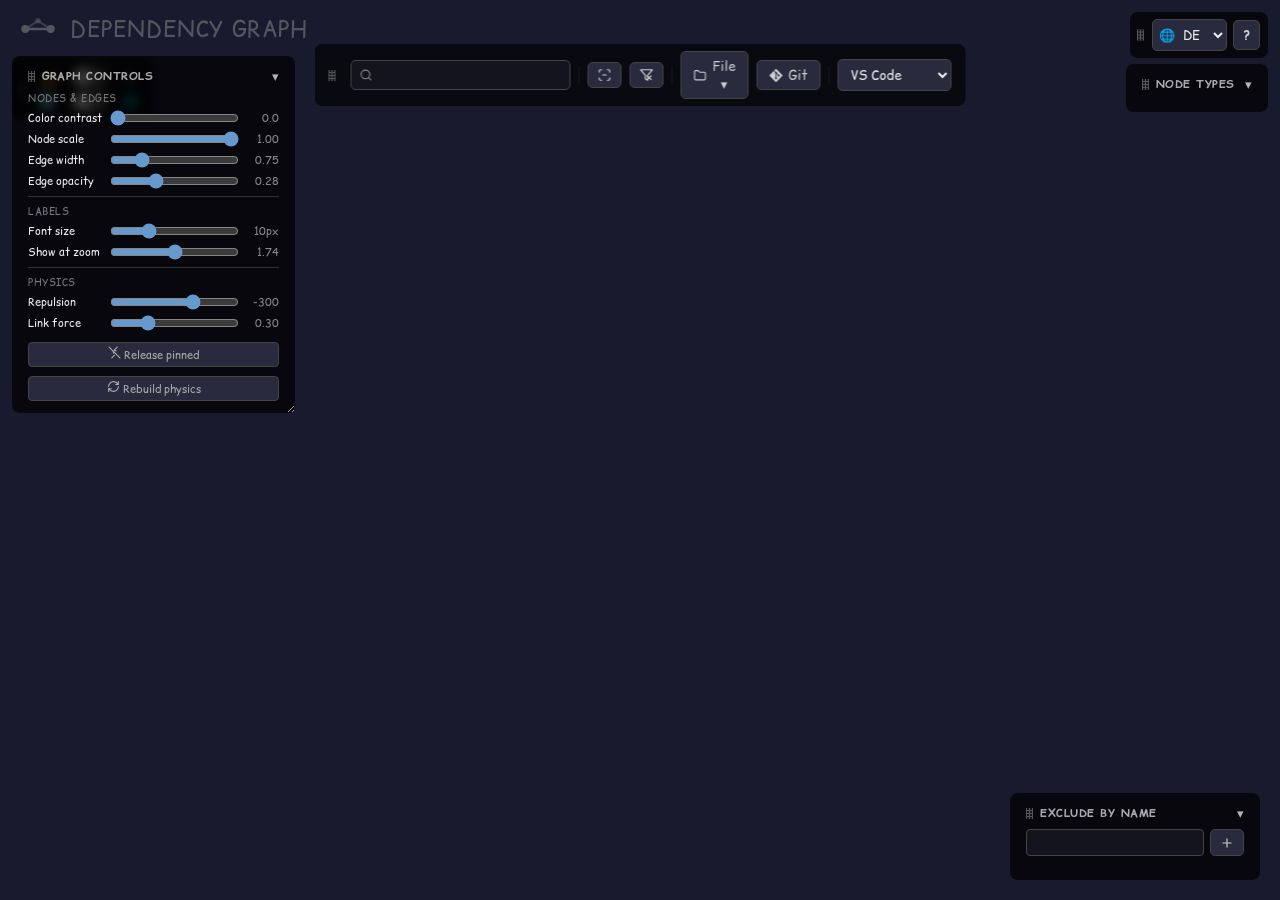
==== commit 5510185c: "pages: refresh the self-graph demo (git-mode toggle fix)" ====
--- a/index.html
+++ b/index.html
@@ -260,6 +260,9 @@
 }
 .legend-item:hover { opacity: 0.8; }
 .legend-item.hidden-type { opacity: 0.3; }
+/* Ref-diff edge counters are informational, not filters. */
+.legend-diff-row { cursor: default; }
+.legend-diff-row:hover { opacity: 1; }
 /* Node-types scroll container: ~10 rows visible, the rest scrolls —
  * autodiscovery can mint 20+ categories. */
 #legend-node-types {
@@ -447,6 +450,12 @@
 body.git-mode #legend > [data-legend-type],
 body.git-mode #legend > .legend-actions,
 body.git-mode #legend > .legend-sep {
+    display: none;
+}
+/* Structure-analysis toggles make no sense over git colouring: Cycles and
+ * Untracked hide in git mode (Dead code stays — demoed in the guide). */
+body.git-mode #btn-cycles,
+body.git-mode #btn-untracked {
     display: none;
 }
 /* Show Git status section only in git mode, on top of everything else */
@@ -994,6 +1003,7 @@
       <li data-i18n-html="faq.git.li3"></li>
       <li data-i18n-html="faq.git.li4"></li>
       <li data-i18n-html="faq.git.li5"></li>
+      <li data-i18n-html="faq.git.li6"></li>
     </ul>
 
     <h3 data-i18n="faq.section.persistence">Persistence</h3>
@@ -1015,11 +1025,12 @@
 </div>
 <canvas id="graph"></canvas>
 <script>
-const GRAPH_DATA = {"nodes": [{"id": "guide.md", "label": "guide.md", "stem": "guide", "type": "doc/docs", "path": "docs/guide.md", "degree": 4, "size": 11.666666666666666, "gitStatus": "added"}, {"id": ".devcontainer/devcontainer.json", "label": "devcontainer.json", "stem": "devcontainer", "type": "config/.devcontainer", "path": ".devcontainer/devcontainer.json", "degree": 0, "size": 5.0, "gitStatus": "clean"}, {"id": ".github/ISSUE_TEMPLATE/bug_report.yml", "label": "bug_report.yml", "stem": "bug_report", "type": "config/.github", "path": ".github/ISSUE_TEMPLATE/bug_report.yml", "degree": 0, "size": 5.0, "gitStatus": "clean"}, {"id": ".github/ISSUE_TEMPLATE/false_positive.yml", "label": "false_positive.yml", "stem": "false_positive", "type": "config/.github", "path": ".github/ISSUE_TEMPLATE/false_positive.yml", "degree": 0, "size": 5.0, "gitStatus": "clean"}, {"id": ".github/ISSUE_TEMPLATE/feature_request.yml", "label": "feature_request.yml", "stem": "feature_request", "type": "config/.github", "path": ".github/ISSUE_TEMPLATE/feature_request.yml", "degree": 0, "size": 5.0, "gitStatus": "clean"}, {"id": ".github/workflows/ci.yml", "label": "ci.yml", "stem": "ci", "type": "config/.github", "path": ".github/workflows/ci.yml", "degree": 0, "size": 5.0, "gitStatus": "clean"}, {"id": ".github/workflows/publish.yml", "label": "publish.yml", "stem": "publish", "type": "config/.github", "path": ".github/workflows/publish.yml", "degree": 0, "size": 5.0, "gitStatus": "clean"}, {"id": ".gitignore", "label": ".gitignore", "stem": ".gitignore", "type": "config/_root", "path": ".gitignore", "degree": 1, "size": 6.666666666666666, "gitStatus": "clean"}, {"id": "CHANGELOG.md", "label": "CHANGELOG.md", "stem": "CHANGELOG", "type": "doc/_root", "path": "CHANGELOG.md", "degree": 3, "size": 10.0, "gitStatus": "modified"}, {"id": "CONTRIBUTING.md", "label": "CONTRIBUTING.md", "stem": "CONTRIBUTING", "type": "doc/_root", "path": "CONTRIBUTING.md", "degree": 6, "size": 15.0, "gitStatus": "renamed"}, {"id": "LICENSE", "label": "LICENSE", "stem": "LICENSE", "type": "doc/_root", "path": "LICENSE", "degree": 0, "size": 5.0, "gitStatus": "clean"}, {"id": "README.md", "label": "README.md", "stem": "README", "type": "doc/_root", "path": "README.md", "degree": 7, "size": 16.666666666666664, "gitStatus": "clean"}, {"id": "examples/README.md", "label": "README.md", "stem": "README", "type": "doc/examples", "path": "examples/README.md", "degree": 6, "size": 15.0, "gitStatus": "clean"}, {"id": "examples/expected/graph-compact.json", "label": "graph-compact.json", "stem": "graph-compact", "type": "config/examples", "path": "examples/expected/graph-compact.json", "degree": 2, "size": 8.333333333333332, "gitStatus": "clean"}, {"id": "examples/expected/graph.json", "label": "graph.json", "stem": "graph", "type": "config/examples", "path": "examples/expected/graph.json", "degree": 1, "size": 6.666666666666666, "gitStatus": "clean"}, {"id": "examples/tiny-project/app/__init__.py", "label": "__init__.py", "stem": "__init__", "type": "code/examples", "path": "examples/tiny-project/app/__init__.py", "degree": 2, "size": 8.333333333333332, "gitStatus": "modified", "deadExempt": true}, {"id": "examples/tiny-project/app/cli.py", "label": "cli.py", "stem": "cli", "type": "code/examples", "path": "examples/tiny-project/app/cli.py", "degree": 2, "size": 8.333333333333332, "gitStatus": "added"}, {"id": "examples/tiny-project/app/core.py", "label": "core.py", "stem": "core", "type": "code/examples", "path": "examples/tiny-project/app/core.py", "degree": 3, "size": 10.0, "gitStatus": "clean"}, {"id": "examples/tiny-project/docs/design.md", "label": "design.md", "stem": "design", "type": "doc/examples", "path": "examples/tiny-project/docs/design.md", "degree": 1, "size": 6.666666666666666, "gitStatus": "clean"}, {"id": "graph.example.toml", "label": "graph.example.toml", "stem": "graph.example", "type": "config/_root", "path": "graph.example.toml", "degree": 1, "size": 6.666666666666666, "gitStatus": "clean"}, {"id": "pyproject.toml", "label": "pyproject.toml", "stem": "pyproject", "type": "config/_root", "path": "pyproject.toml", "degree": 2, "size": 8.333333333333332, "gitStatus": "clean"}, {"id": "schema/graph-compact-v2.schema.json", "label": "graph-compact-v2.schema.json", "stem": "graph-compact-v2.schema", "type": "config/schema", "path": "schema/graph-compact-v2.schema.json", "degree": 1, "size": 6.666666666666666, "gitStatus": "clean"}, {"id": "schema/graph-v1.schema.json", "label": "graph-v1.schema.json", "stem": "graph-v1.schema", "type": "config/schema", "path": "schema/graph-v1.schema.json", "degree": 1, "size": 6.666666666666666, "gitStatus": "clean"}, {"id": "src/build_graph/__init__.py", "label": "__init__.py", "stem": "__init__", "type": "code/src", "path": "src/build_graph/__init__.py", "degree": 2, "size": 8.333333333333332, "gitStatus": "clean", "deadExempt": true}, {"id": "src/build_graph/_build.py", "label": "_build.py", "stem": "_build", "type": "code/src", "path": "src/build_graph/_build.py", "degree": 5, "size": 13.333333333333334, "gitStatus": "clean"}, {"id": "src/build_graph/_common.py", "label": "_common.py", "stem": "_common", "type": "code/src", "path": "src/build_graph/_common.py", "degree": 3, "size": 10.0, "gitStatus": "clean"}, {"id": "src/build_graph/_config.py", "label": "_config.py", "stem": "_config", "type": "code/src", "path": "src/build_graph/_config.py", "degree": 2, "size": 8.333333333333332, "gitStatus": "clean"}, {"id": "src/build_graph/_console.py", "label": "_console.py", "stem": "_console", "type": "code/src", "path": "src/build_graph/_console.py", "degree": 4, "size": 11.666666666666666, "gitStatus": "clean"}, {"id": "src/build_graph/_git.py", "label": "_git.py", "stem": "_git", "type": "code/src", "path": "src/build_graph/_git.py", "degree": 3, "size": 10.0, "gitStatus": "clean"}, {"id": "src/build_graph/_render.py", "label": "_render.py", "stem": "_render", "type": "code/src", "path": "src/build_graph/_render.py", "degree": 3, "size": 10.0, "gitStatus": "clean"}, {"id": "src/build_graph/graph.py", "label": "graph.py", "stem": "graph", "type": "code/src", "path": "src/build_graph/graph.py", "degree": 9, "size": 20.0, "gitStatus": "clean", "deadExempt": true}, {"id": "src/build_graph/links.py", "label": "links.py", "stem": "links", "type": "code/src", "path": "src/build_graph/links.py", "degree": 6, "size": 15.0, "gitStatus": "clean", "deadExempt": true}, {"id": "src/build_graph/query.py", "label": "query.py", "stem": "query", "type": "code/src", "path": "src/build_graph/query.py", "degree": 4, "size": 11.666666666666666, "gitStatus": "clean", "deadExempt": true}, {"id": "src/build_graph/related.py", "label": "related.py", "stem": "related", "type": "code/src", "path": "src/build_graph/related.py", "degree": 5, "size": 13.333333333333334, "gitStatus": "clean", "deadExempt": true}, {"id": "src/build_graph/resources/body.html", "label": "body.html", "stem": "body", "type": "code/src", "path": "src/build_graph/resources/body.html", "degree": 0, "size": 5.0, "gitStatus": "clean"}, {"id": "src/build_graph/resources/boot.js", "label": "boot.js", "stem": "boot", "type": "code/src", "path": "src/build_graph/resources/boot.js", "degree": 1, "size": 6.666666666666666, "gitStatus": "clean"}, {"id": "src/build_graph/resources/engine.js", "label": "engine.js", "stem": "engine", "type": "code/src", "path": "src/build_graph/resources/engine.js", "degree": 1, "size": 6.666666666666666, "gitStatus": "clean"}, {"id": "src/build_graph/resources/i18n.js", "label": "i18n.js", "stem": "i18n", "type": "code/src", "path": "src/build_graph/resources/i18n.js", "degree": 1, "size": 6.666666666666666, "gitStatus": "clean"}, {"id": "src/build_graph/resources/style.css", "label": "style.css", "stem": "style", "type": "code/src", "path": "src/build_graph/resources/style.css", "degree": 0, "size": 5.0, "gitStatus": "clean"}, {"id": "src/build_graph/resources/ui.js", "label": "ui.js", "stem": "ui", "type": "code/src", "path": "src/build_graph/resources/ui.js", "degree": 1, "size": 6.666666666666666, "gitStatus": "clean"}, {"id": "tests/test_build_edges.py", "label": "test_build_edges.py", "stem": "test_build_edges", "type": "code/tests", "path": "tests/test_build_edges.py", "degree": 1, "size": 6.666666666666666, "gitStatus": "clean", "deadExempt": true}, {"id": "tests/test_cli_smoke.py", "label": "test_cli_smoke.py", "stem": "test_cli_smoke", "type": "code/tests", "path": "tests/test_cli_smoke.py", "degree": 1, "size": 6.666666666666666, "gitStatus": "clean", "deadExempt": true}, {"id": "tests/test_dead_exemptions.py", "label": "test_dead_exemptions.py", "stem": "test_dead_exemptions", "type": "code/tests", "path": "tests/test_dead_exemptions.py", "degree": 1, "size": 6.666666666666666, "gitStatus": "clean", "deadExempt": true}, {"id": "tests/test_examples.py", "label": "test_examples.py", "stem": "test_examples", "type": "code/tests", "path": "tests/test_examples.py", "degree": 1, "size": 6.666666666666666, "gitStatus": "clean", "deadExempt": true}, {"id": "tests/test_export_schemas.py", "label": "test_export_schemas.py", "stem": "test_export_schemas", "type": "code/tests", "path": "tests/test_export_schemas.py", "degree": 1, "size": 6.666666666666666, "gitStatus": "clean", "deadExempt": true}, {"id": "tests/test_extract_file_references.py", "label": "test_extract_file_references.py", "stem": "test_extract_file_references", "type": "code/tests", "path": "tests/test_extract_file_references.py", "degree": 1, "size": 6.666666666666666, "gitStatus": "clean", "deadExempt": true}, {"id": "tests/test_git_overlay.py", "label": "test_git_overlay.py", "stem": "test_git_overlay", "type": "code/tests", "path": "tests/test_git_overlay.py", "degree": 1, "size": 6.666666666666666, "gitStatus": "clean", "deadExempt": true}, {"id": "tests/test_init_lifecycle.py", "label": "test_init_lifecycle.py", "stem": "test_init_lifecycle", "type": "code/tests", "path": "tests/test_init_lifecycle.py", "degree": 1, "size": 6.666666666666666, "gitStatus": "clean", "deadExempt": true}, {"id": "tests/test_links_cli.py", "label": "test_links_cli.py", "stem": "test_links_cli", "type": "code/tests", "path": "tests/test_links_cli.py", "degree": 1, "size": 6.666666666666666, "gitStatus": "clean", "deadExempt": true}, {"id": "tests/test_query.py", "label": "test_query.py", "stem": "test_query", "type": "code/tests", "path": "tests/test_query.py", "degree": 1, "size": 6.666666666666666, "gitStatus": "clean", "deadExempt": true}, {"id": "tests/test_related.py", "label": "test_related.py", "stem": "test_related", "type": "code/tests", "path": "tests/test_related.py", "degree": 1, "size": 6.666666666666666, "gitStatus": "clean", "deadExempt": true}, {"id": "tests/test_related_git_modes.py", "label": "test_related_git_modes.py", "stem": "test_related_git_modes", "type": "code/tests", "path": "tests/test_related_git_modes.py", "degree": 1, "size": 6.666666666666666, "gitStatus": "clean", "deadExempt": true}, {"id": "tests/test_resolve_python_import.py", "label": "test_resolve_python_import.py", "stem": "test_resolve_python_import", "type": "code/tests", "path": "tests/test_resolve_python_import.py", "degree": 1, "size": 6.666666666666666, "gitStatus": "clean", "deadExempt": true}, {"id": "ghost::__demo_renamed_from.md", "label": "__demo_renamed_from.md", "stem": "__demo_renamed_from", "type": "doc/ghost", "path": "__demo_renamed_from.md", "degree": 1, "size": 6, "ghost": true, "gitStatus": "renamed"}, {"id": "ghost::docs/__demo_deleted_with_refs.md", "label": "__demo_deleted_with_refs.md", "stem": "__demo_deleted_with_refs", "type": "doc/ghost", "path": "docs/__demo_deleted_with_refs.md", "degree": 1, "size": 6, "ghost": true, "gitStatus": "deleted"}, {"id": "ghost::__demo_deleted_orphan.md", "label": "__demo_deleted_orphan.md", "stem": "__demo_deleted_orphan", "type": "doc/ghost", "path": "__demo_deleted_orphan.md", "degree": 0, "size": 6, "ghost": true, "gitStatus": "deleted"}], "links": [{"source": "CONTRIBUTING.md", "target": "CHANGELOG.md", "type": "doc->doc", "weight": 1, "lines": [50]}, {"source": "README.md", "target": "guide.md", "type": "doc->doc", "weight": 1, "lines": [39]}, {"source": ".gitignore", "target": "README.md", "type": "code->doc", "weight": 1, "lines": [226]}, {"source": "examples/expected/graph-compact.json", "target": "README.md", "type": "code->doc", "weight": 4, "lines": [69, 104, 168, 308]}, {"source": "examples/expected/graph-compact.json", "target": "examples/README.md", "type": "code->doc", "weight": 2, "lines": [30, 33]}, {"source": "examples/expected/graph.json", "target": "examples/README.md", "type": "code->doc", "weight": 3, "lines": [29, 32, 36]}, {"source": "examples/tiny-project/app/__init__.py", "target": "guide.md", "type": "code->doc", "weight": 1, "lines": [156]}, {"source": "src/build_graph/__init__.py", "target": "guide.md", "type": "code->doc", "weight": 1, "lines": [156]}, {"source": "examples/tiny-project/app/__init__.py", "target": "examples/README.md", "type": "code->doc", "weight": 1, "lines": [12]}, {"source": "src/build_graph/__init__.py", "target": "examples/README.md", "type": "code->doc", "weight": 1, "lines": [12]}, {"source": "examples/tiny-project/app/cli.py", "target": "examples/README.md", "type": "code->doc", "weight": 2, "lines": [14, 16]}, {"source": "examples/tiny-project/app/cli.py", "target": "examples/tiny-project/docs/design.md", "type": "code->doc", "weight": 1, "lines": [3]}, {"source": "examples/tiny-project/app/core.py", "target": "README.md", "type": "code->doc", "weight": 1, "lines": [311]}, {"source": "examples/tiny-project/app/core.py", "target": "examples/README.md", "type": "code->doc", "weight": 2, "lines": [13, 16]}, {"source": "graph.example.toml", "target": "README.md", "type": "code->doc", "weight": 1, "lines": [217]}, {"source": "pyproject.toml", "target": "guide.md", "type": "code->doc", "weight": 1, "lines": [155]}, {"source": "pyproject.toml", "target": "README.md", "type": "code->doc", "weight": 1, "lines": [335]}, {"source": "schema/graph-compact-v2.schema.json", "target": "CHANGELOG.md", "type": "code->doc", "weight": 1, "lines": [33]}, {"source": "schema/graph-v1.schema.json", "target": "CHANGELOG.md", "type": "code->doc", "weight": 1, "lines": [32]}, {"source": "src/build_graph/resources/boot.js", "target": "CONTRIBUTING.md", "type": "code->doc", "weight": 1, "lines": [34]}, {"source": "src/build_graph/resources/engine.js", "target": "CONTRIBUTING.md", "type": "code->doc", "weight": 1, "lines": [34]}, {"source": "src/build_graph/resources/i18n.js", "target": "CONTRIBUTING.md", "type": "code->doc", "weight": 2, "lines": [34, 36]}, {"source": "src/build_graph/resources/ui.js", "target": "CONTRIBUTING.md", "type": "code->doc", "weight": 1, "lines": [34]}, {"source": "src/build_graph/_build.py", "target": "src/build_graph/links.py", "type": "code->code", "weight": 1, "lines": [12]}, {"source": "src/build_graph/_build.py", "target": "src/build_graph/related.py", "type": "code->code", "weight": 1, "lines": [13]}, {"source": "src/build_graph/_config.py", "target": "src/build_graph/_render.py", "type": "code->code", "weight": 1, "lines": [18]}, {"source": "src/build_graph/_git.py", "target": "src/build_graph/links.py", "type": "code->code", "weight": 1, "lines": [12]}, {"source": "src/build_graph/graph.py", "target": "src/build_graph/_build.py", "type": "code->code", "weight": 1, "lines": [64]}, {"source": "src/build_graph/graph.py", "target": "src/build_graph/_config.py", "type": "code->code", "weight": 1, "lines": [71]}, {"source": "src/build_graph/graph.py", "target": "src/build_graph/_console.py", "type": "code->code", "weight": 1, "lines": [77]}, {"source": "src/build_graph/graph.py", "target": "src/build_graph/_git.py", "type": "code->code", "weight": 1, "lines": [78]}, {"source": "src/build_graph/graph.py", "target": "src/build_graph/_render.py", "type": "code->code", "weight": 1, "lines": [84]}, {"source": "src/build_graph/links.py", "target": "src/build_graph/_common.py", "type": "code->code", "weight": 1, "lines": [19]}, {"source": "src/build_graph/links.py", "target": "src/build_graph/_console.py", "type": "code->code", "weight": 1, "lines": [20]}, {"source": "src/build_graph/query.py", "target": "src/build_graph/_common.py", "type": "code->code", "weight": 1, "lines": [22]}, {"source": "src/build_graph/query.py", "target": "src/build_graph/_console.py", "type": "code->code", "weight": 1, "lines": [23]}, {"source": "src/build_graph/related.py", "target": "src/build_graph/_common.py", "type": "code->code", "weight": 1, "lines": [17]}, {"source": "src/build_graph/related.py", "target": "src/build_graph/_console.py", "type": "code->code", "weight": 1, "lines": [18]}, {"source": "tests/test_build_edges.py", "target": "src/build_graph/_build.py", "type": "code->code", "weight": 2, "lines": [5, 363]}, {"source": "tests/test_cli_smoke.py", "target": "src/build_graph/graph.py", "type": "code->code", "weight": 1, "lines": [9]}, {"source": "tests/test_dead_exemptions.py", "target": "src/build_graph/_render.py", "type": "code->code", "weight": 1, "lines": [5]}, {"source": "tests/test_examples.py", "target": "src/build_graph/graph.py", "type": "code->code", "weight": 1, "lines": [10]}, {"source": "tests/test_export_schemas.py", "target": "src/build_graph/graph.py", "type": "code->code", "weight": 1, "lines": [10]}, {"source": "tests/test_extract_file_references.py", "target": "src/build_graph/links.py", "type": "code->code", "weight": 1, "lines": [3]}, {"source": "tests/test_git_overlay.py", "target": "src/build_graph/_git.py", "type": "code->code", "weight": 1, "lines": [8]}, {"source": "tests/test_init_lifecycle.py", "target": "src/build_graph/graph.py", "type": "code->code", "weight": 1, "lines": [9]}, {"source": "tests/test_links_cli.py", "target": "src/build_graph/links.py", "type": "code->code", "weight": 1, "lines": [8]}, {"source": "tests/test_query.py", "target": "src/build_graph/query.py", "type": "code->code", "weight": 2, "lines": [12, 13]}, {"source": "tests/test_related.py", "target": "src/build_graph/related.py", "type": "code->code", "weight": 1, "lines": [7]}, {"source": "tests/test_related_git_modes.py", "target": "src/build_graph/related.py", "type": "code->code", "weight": 2, "lines": [9, 10]}, {"source": "tests/test_resolve_python_import.py", "target": "src/build_graph/_build.py", "type": "code->code", "weight": 1, "lines": [7]}, {"source": "src/build_graph/query.py", "target": "examples/tiny-project/app/core.py", "type": "docstring", "weight": 1, "lines": [119]}, {"source": "ghost::__demo_renamed_from.md", "target": "CONTRIBUTING.md", "type": "rename", "weight": 1, "lines": [], "ghost": true}, {"source": "README.md", "target": "ghost::docs/__demo_deleted_with_refs.md", "type": "doc->doc", "weight": 1, "lines": [42], "ghost": true}]};
+const GRAPH_DATA = {"nodes": [{"id": "guide.md", "label": "guide.md", "stem": "guide", "type": "doc/docs", "path": "docs/guide.md", "degree": 4, "size": 11.0, "gitStatus": "added"}, {"id": ".devcontainer/devcontainer.json", "label": "devcontainer.json", "stem": "devcontainer", "type": "config/.devcontainer", "path": ".devcontainer/devcontainer.json", "degree": 0, "size": 5.0, "gitStatus": "clean"}, {"id": ".github/ISSUE_TEMPLATE/bug_report.yml", "label": "bug_report.yml", "stem": "bug_report", "type": "config/.github", "path": ".github/ISSUE_TEMPLATE/bug_report.yml", "degree": 0, "size": 5.0, "gitStatus": "clean"}, {"id": ".github/ISSUE_TEMPLATE/false_positive.yml", "label": "false_positive.yml", "stem": "false_positive", "type": "config/.github", "path": ".github/ISSUE_TEMPLATE/false_positive.yml", "degree": 0, "size": 5.0, "gitStatus": "clean"}, {"id": ".github/ISSUE_TEMPLATE/feature_request.yml", "label": "feature_request.yml", "stem": "feature_request", "type": "config/.github", "path": ".github/ISSUE_TEMPLATE/feature_request.yml", "degree": 0, "size": 5.0, "gitStatus": "clean"}, {"id": ".github/workflows/ci.yml", "label": "ci.yml", "stem": "ci", "type": "config/.github", "path": ".github/workflows/ci.yml", "degree": 0, "size": 5.0, "gitStatus": "clean"}, {"id": ".github/workflows/publish.yml", "label": "publish.yml", "stem": "publish", "type": "config/.github", "path": ".github/workflows/publish.yml", "degree": 0, "size": 5.0, "gitStatus": "clean"}, {"id": ".gitignore", "label": ".gitignore", "stem": ".gitignore", "type": "config/_root", "path": ".gitignore", "degree": 1, "size": 6.5, "gitStatus": "clean"}, {"id": "CHANGELOG.md", "label": "CHANGELOG.md", "stem": "CHANGELOG", "type": "doc/_root", "path": "CHANGELOG.md", "degree": 5, "size": 12.5, "gitStatus": "modified"}, {"id": "CONTRIBUTING.md", "label": "CONTRIBUTING.md", "stem": "CONTRIBUTING", "type": "doc/_root", "path": "CONTRIBUTING.md", "degree": 6, "size": 14.0, "gitStatus": "renamed"}, {"id": "LICENSE", "label": "LICENSE", "stem": "LICENSE", "type": "doc/_root", "path": "LICENSE", "degree": 0, "size": 5.0, "gitStatus": "clean"}, {"id": "README.md", "label": "README.md", "stem": "README", "type": "doc/_root", "path": "README.md", "degree": 7, "size": 15.5, "gitStatus": "clean"}, {"id": "examples/README.md", "label": "README.md", "stem": "README", "type": "doc/examples", "path": "examples/README.md", "degree": 5, "size": 12.5, "gitStatus": "clean"}, {"id": "examples/expected/graph-compact.json", "label": "graph-compact.json", "stem": "graph-compact", "type": "config/examples", "path": "examples/expected/graph-compact.json", "degree": 2, "size": 8.0, "gitStatus": "clean"}, {"id": "examples/expected/graph.json", "label": "graph.json", "stem": "graph", "type": "config/examples", "path": "examples/expected/graph.json", "degree": 1, "size": 6.5, "gitStatus": "clean"}, {"id": "examples/tiny-project/app/__init__.py", "label": "__init__.py", "stem": "__init__", "type": "code/examples", "path": "examples/tiny-project/app/__init__.py", "degree": 3, "size": 9.5, "gitStatus": "modified", "deadExempt": true}, {"id": "examples/tiny-project/app/cli.py", "label": "cli.py", "stem": "cli", "type": "code/examples", "path": "examples/tiny-project/app/cli.py", "degree": 2, "size": 8.0, "gitStatus": "added"}, {"id": "examples/tiny-project/app/core.py", "label": "core.py", "stem": "core", "type": "code/examples", "path": "examples/tiny-project/app/core.py", "degree": 3, "size": 9.5, "gitStatus": "clean"}, {"id": "examples/tiny-project/docs/design.md", "label": "design.md", "stem": "design", "type": "doc/examples", "path": "examples/tiny-project/docs/design.md", "degree": 1, "size": 6.5, "gitStatus": "clean"}, {"id": "graph.example.toml", "label": "graph.example.toml", "stem": "graph.example", "type": "config/_root", "path": "graph.example.toml", "degree": 1, "size": 6.5, "gitStatus": "clean"}, {"id": "pyproject.toml", "label": "pyproject.toml", "stem": "pyproject", "type": "config/_root", "path": "pyproject.toml", "degree": 2, "size": 8.0, "gitStatus": "clean"}, {"id": "schema/graph-compact-v2.schema.json", "label": "graph-compact-v2.schema.json", "stem": "graph-compact-v2.schema", "type": "config/schema", "path": "schema/graph-compact-v2.schema.json", "degree": 1, "size": 6.5, "gitStatus": "clean"}, {"id": "schema/graph-v1.schema.json", "label": "graph-v1.schema.json", "stem": "graph-v1.schema", "type": "config/schema", "path": "schema/graph-v1.schema.json", "degree": 1, "size": 6.5, "gitStatus": "clean"}, {"id": "src/build_graph/__init__.py", "label": "__init__.py", "stem": "__init__", "type": "code/src", "path": "src/build_graph/__init__.py", "degree": 2, "size": 8.0, "gitStatus": "clean", "deadExempt": true}, {"id": "src/build_graph/_build.py", "label": "_build.py", "stem": "_build", "type": "code/src", "path": "src/build_graph/_build.py", "degree": 6, "size": 14.0, "gitStatus": "clean"}, {"id": "src/build_graph/_common.py", "label": "_common.py", "stem": "_common", "type": "code/src", "path": "src/build_graph/_common.py", "degree": 3, "size": 9.5, "gitStatus": "clean"}, {"id": "src/build_graph/_config.py", "label": "_config.py", "stem": "_config", "type": "code/src", "path": "src/build_graph/_config.py", "degree": 3, "size": 9.5, "gitStatus": "clean"}, {"id": "src/build_graph/_console.py", "label": "_console.py", "stem": "_console", "type": "code/src", "path": "src/build_graph/_console.py", "degree": 4, "size": 11.0, "gitStatus": "clean"}, {"id": "src/build_graph/_diff.py", "label": "_diff.py", "stem": "_diff", "type": "code/src", "path": "src/build_graph/_diff.py", "degree": 4, "size": 11.0, "gitStatus": "clean"}, {"id": "src/build_graph/_git.py", "label": "_git.py", "stem": "_git", "type": "code/src", "path": "src/build_graph/_git.py", "degree": 4, "size": 11.0, "gitStatus": "clean"}, {"id": "src/build_graph/_render.py", "label": "_render.py", "stem": "_render", "type": "code/src", "path": "src/build_graph/_render.py", "degree": 3, "size": 9.5, "gitStatus": "clean"}, {"id": "src/build_graph/graph.py", "label": "graph.py", "stem": "graph", "type": "code/src", "path": "src/build_graph/graph.py", "degree": 10, "size": 20.0, "gitStatus": "clean", "deadExempt": true}, {"id": "src/build_graph/links.py", "label": "links.py", "stem": "links", "type": "code/src", "path": "src/build_graph/links.py", "degree": 6, "size": 14.0, "gitStatus": "clean", "deadExempt": true}, {"id": "src/build_graph/query.py", "label": "query.py", "stem": "query", "type": "code/src", "path": "src/build_graph/query.py", "degree": 4, "size": 11.0, "gitStatus": "clean", "deadExempt": true}, {"id": "src/build_graph/related.py", "label": "related.py", "stem": "related", "type": "code/src", "path": "src/build_graph/related.py", "degree": 5, "size": 12.5, "gitStatus": "clean", "deadExempt": true}, {"id": "src/build_graph/resources/body.html", "label": "body.html", "stem": "body", "type": "code/src", "path": "src/build_graph/resources/body.html", "degree": 0, "size": 5.0, "gitStatus": "clean"}, {"id": "src/build_graph/resources/boot.js", "label": "boot.js", "stem": "boot", "type": "code/src", "path": "src/build_graph/resources/boot.js", "degree": 1, "size": 6.5, "gitStatus": "clean"}, {"id": "src/build_graph/resources/engine.js", "label": "engine.js", "stem": "engine", "type": "code/src", "path": "src/build_graph/resources/engine.js", "degree": 1, "size": 6.5, "gitStatus": "clean"}, {"id": "src/build_graph/resources/i18n.js", "label": "i18n.js", "stem": "i18n", "type": "code/src", "path": "src/build_graph/resources/i18n.js", "degree": 1, "size": 6.5, "gitStatus": "clean"}, {"id": "src/build_graph/resources/style.css", "label": "style.css", "stem": "style", "type": "code/src", "path": "src/build_graph/resources/style.css", "degree": 0, "size": 5.0, "gitStatus": "clean"}, {"id": "src/build_graph/resources/ui.js", "label": "ui.js", "stem": "ui", "type": "code/src", "path": "src/build_graph/resources/ui.js", "degree": 1, "size": 6.5, "gitStatus": "clean"}, {"id": "tests/test_build_edges.py", "label": "test_build_edges.py", "stem": "test_build_edges", "type": "code/tests", "path": "tests/test_build_edges.py", "degree": 1, "size": 6.5, "gitStatus": "clean", "deadExempt": true}, {"id": "tests/test_cli_smoke.py", "label": "test_cli_smoke.py", "stem": "test_cli_smoke", "type": "code/tests", "path": "tests/test_cli_smoke.py", "degree": 1, "size": 6.5, "gitStatus": "clean", "deadExempt": true}, {"id": "tests/test_dead_exemptions.py", "label": "test_dead_exemptions.py", "stem": "test_dead_exemptions", "type": "code/tests", "path": "tests/test_dead_exemptions.py", "degree": 1, "size": 6.5, "gitStatus": "clean", "deadExempt": true}, {"id": "tests/test_examples.py", "label": "test_examples.py", "stem": "test_examples", "type": "code/tests", "path": "tests/test_examples.py", "degree": 1, "size": 6.5, "gitStatus": "clean", "deadExempt": true}, {"id": "tests/test_export_schemas.py", "label": "test_export_schemas.py", "stem": "test_export_schemas", "type": "code/tests", "path": "tests/test_export_schemas.py", "degree": 1, "size": 6.5, "gitStatus": "clean", "deadExempt": true}, {"id": "tests/test_extract_file_references.py", "label": "test_extract_file_references.py", "stem": "test_extract_file_references", "type": "code/tests", "path": "tests/test_extract_file_references.py", "degree": 1, "size": 6.5, "gitStatus": "clean", "deadExempt": true}, {"id": "tests/test_git_overlay.py", "label": "test_git_overlay.py", "stem": "test_git_overlay", "type": "code/tests", "path": "tests/test_git_overlay.py", "degree": 1, "size": 6.5, "gitStatus": "clean", "deadExempt": true}, {"id": "tests/test_init_lifecycle.py", "label": "test_init_lifecycle.py", "stem": "test_init_lifecycle", "type": "code/tests", "path": "tests/test_init_lifecycle.py", "degree": 1, "size": 6.5, "gitStatus": "clean", "deadExempt": true}, {"id": "tests/test_links_cli.py", "label": "test_links_cli.py", "stem": "test_links_cli", "type": "code/tests", "path": "tests/test_links_cli.py", "degree": 1, "size": 6.5, "gitStatus": "clean", "deadExempt": true}, {"id": "tests/test_query.py", "label": "test_query.py", "stem": "test_query", "type": "code/tests", "path": "tests/test_query.py", "degree": 1, "size": 6.5, "gitStatus": "clean", "deadExempt": true}, {"id": "tests/test_ref_diff.py", "label": "test_ref_diff.py", "stem": "test_ref_diff", "type": "code/tests", "path": "tests/test_ref_diff.py", "degree": 2, "size": 8.0, "gitStatus": "clean", "deadExempt": true}, {"id": "tests/test_related.py", "label": "test_related.py", "stem": "test_related", "type": "code/tests", "path": "tests/test_related.py", "degree": 1, "size": 6.5, "gitStatus": "clean", "deadExempt": true}, {"id": "tests/test_related_git_modes.py", "label": "test_related_git_modes.py", "stem": "test_related_git_modes", "type": "code/tests", "path": "tests/test_related_git_modes.py", "degree": 1, "size": 6.5, "gitStatus": "clean", "deadExempt": true}, {"id": "tests/test_resolve_python_import.py", "label": "test_resolve_python_import.py", "stem": "test_resolve_python_import", "type": "code/tests", "path": "tests/test_resolve_python_import.py", "degree": 1, "size": 6.5, "gitStatus": "clean", "deadExempt": true}, {"id": "ghost::__demo_renamed_from.md", "label": "__demo_renamed_from.md", "stem": "__demo_renamed_from", "type": "doc/ghost", "path": "__demo_renamed_from.md", "degree": 1, "size": 6, "ghost": true, "gitStatus": "renamed"}, {"id": "ghost::docs/__demo_deleted_with_refs.md", "label": "__demo_deleted_with_refs.md", "stem": "__demo_deleted_with_refs", "type": "doc/ghost", "path": "docs/__demo_deleted_with_refs.md", "degree": 1, "size": 6, "ghost": true, "gitStatus": "deleted"}, {"id": "ghost::__demo_deleted_orphan.md", "label": "__demo_deleted_orphan.md", "stem": "__demo_deleted_orphan", "type": "doc/ghost", "path": "__demo_deleted_orphan.md", "degree": 0, "size": 6, "ghost": true, "gitStatus": "deleted"}], "links": [{"source": "CONTRIBUTING.md", "target": "CHANGELOG.md", "type": "doc->doc", "weight": 1, "lines": [50]}, {"source": "README.md", "target": "guide.md", "type": "doc->doc", "weight": 1, "lines": [39]}, {"source": ".gitignore", "target": "README.md", "type": "code->doc", "weight": 1, "lines": [229]}, {"source": "examples/expected/graph-compact.json", "target": "README.md", "type": "code->doc", "weight": 4, "lines": [69, 104, 168, 312]}, {"source": "examples/expected/graph-compact.json", "target": "examples/README.md", "type": "code->doc", "weight": 2, "lines": [30, 33]}, {"source": "examples/expected/graph.json", "target": "examples/README.md", "type": "code->doc", "weight": 3, "lines": [29, 32, 36]}, {"source": "examples/tiny-project/app/__init__.py", "target": "guide.md", "type": "code->doc", "weight": 1, "lines": [156]}, {"source": "src/build_graph/__init__.py", "target": "guide.md", "type": "code->doc", "weight": 1, "lines": [156]}, {"source": "examples/tiny-project/app/__init__.py", "target": "CHANGELOG.md", "type": "code->doc", "weight": 2, "lines": [39, 40]}, {"source": "src/build_graph/__init__.py", "target": "CHANGELOG.md", "type": "code->doc", "weight": 2, "lines": [39, 40]}, {"source": "examples/tiny-project/app/__init__.py", "target": "examples/README.md", "type": "code->doc", "weight": 1, "lines": [12]}, {"source": "examples/tiny-project/app/cli.py", "target": "examples/README.md", "type": "code->doc", "weight": 2, "lines": [14, 16]}, {"source": "examples/tiny-project/app/cli.py", "target": "examples/tiny-project/docs/design.md", "type": "code->doc", "weight": 1, "lines": [3]}, {"source": "examples/tiny-project/app/core.py", "target": "README.md", "type": "code->doc", "weight": 1, "lines": [315]}, {"source": "examples/tiny-project/app/core.py", "target": "examples/README.md", "type": "code->doc", "weight": 2, "lines": [13, 16]}, {"source": "graph.example.toml", "target": "README.md", "type": "code->doc", "weight": 1, "lines": [220]}, {"source": "pyproject.toml", "target": "guide.md", "type": "code->doc", "weight": 1, "lines": [155]}, {"source": "pyproject.toml", "target": "README.md", "type": "code->doc", "weight": 1, "lines": [339]}, {"source": "schema/graph-compact-v2.schema.json", "target": "CHANGELOG.md", "type": "code->doc", "weight": 1, "lines": [54]}, {"source": "schema/graph-v1.schema.json", "target": "CHANGELOG.md", "type": "code->doc", "weight": 1, "lines": [53]}, {"source": "src/build_graph/resources/boot.js", "target": "CONTRIBUTING.md", "type": "code->doc", "weight": 1, "lines": [34]}, {"source": "src/build_graph/resources/engine.js", "target": "CONTRIBUTING.md", "type": "code->doc", "weight": 1, "lines": [34]}, {"source": "src/build_graph/resources/i18n.js", "target": "CONTRIBUTING.md", "type": "code->doc", "weight": 2, "lines": [34, 36]}, {"source": "src/build_graph/resources/ui.js", "target": "CONTRIBUTING.md", "type": "code->doc", "weight": 1, "lines": [34]}, {"source": "src/build_graph/_build.py", "target": "src/build_graph/links.py", "type": "code->code", "weight": 1, "lines": [12]}, {"source": "src/build_graph/_build.py", "target": "src/build_graph/related.py", "type": "code->code", "weight": 1, "lines": [13]}, {"source": "src/build_graph/_config.py", "target": "src/build_graph/_render.py", "type": "code->code", "weight": 1, "lines": [18]}, {"source": "src/build_graph/_diff.py", "target": "src/build_graph/_build.py", "type": "code->code", "weight": 1, "lines": [26]}, {"source": "src/build_graph/_diff.py", "target": "src/build_graph/_config.py", "type": "code->code", "weight": 1, "lines": [33]}, {"source": "src/build_graph/_git.py", "target": "src/build_graph/links.py", "type": "code->code", "weight": 1, "lines": [12]}, {"source": "src/build_graph/graph.py", "target": "src/build_graph/_build.py", "type": "code->code", "weight": 1, "lines": [66]}, {"source": "src/build_graph/graph.py", "target": "src/build_graph/_config.py", "type": "code->code", "weight": 1, "lines": [73]}, {"source": "src/build_graph/graph.py", "target": "src/build_graph/_console.py", "type": "code->code", "weight": 1, "lines": [79]}, {"source": "src/build_graph/graph.py", "target": "src/build_graph/_diff.py", "type": "code->code", "weight": 1, "lines": [80]}, {"source": "src/build_graph/graph.py", "target": "src/build_graph/_git.py", "type": "code->code", "weight": 1, "lines": [81]}, {"source": "src/build_graph/graph.py", "target": "src/build_graph/_render.py", "type": "code->code", "weight": 1, "lines": [87]}, {"source": "src/build_graph/links.py", "target": "src/build_graph/_common.py", "type": "code->code", "weight": 1, "lines": [19]}, {"source": "src/build_graph/links.py", "target": "src/build_graph/_console.py", "type": "code->code", "weight": 1, "lines": [20]}, {"source": "src/build_graph/query.py", "target": "src/build_graph/_common.py", "type": "code->code", "weight": 1, "lines": [22]}, {"source": "src/build_graph/query.py", "target": "src/build_graph/_console.py", "type": "code->code", "weight": 1, "lines": [23]}, {"source": "src/build_graph/related.py", "target": "src/build_graph/_common.py", "type": "code->code", "weight": 1, "lines": [17]}, {"source": "src/build_graph/related.py", "target": "src/build_graph/_console.py", "type": "code->code", "weight": 1, "lines": [18]}, {"source": "tests/test_build_edges.py", "target": "src/build_graph/_build.py", "type": "code->code", "weight": 5, "lines": [5, 363, 426, 470, 495]}, {"source": "tests/test_cli_smoke.py", "target": "src/build_graph/graph.py", "type": "code->code", "weight": 1, "lines": [9]}, {"source": "tests/test_dead_exemptions.py", "target": "src/build_graph/_render.py", "type": "code->code", "weight": 1, "lines": [5]}, {"source": "tests/test_examples.py", "target": "src/build_graph/graph.py", "type": "code->code", "weight": 1, "lines": [10]}, {"source": "tests/test_export_schemas.py", "target": "src/build_graph/graph.py", "type": "code->code", "weight": 1, "lines": [10]}, {"source": "tests/test_extract_file_references.py", "target": "src/build_graph/links.py", "type": "code->code", "weight": 1, "lines": [3]}, {"source": "tests/test_git_overlay.py", "target": "src/build_graph/_git.py", "type": "code->code", "weight": 1, "lines": [8]}, {"source": "tests/test_init_lifecycle.py", "target": "src/build_graph/graph.py", "type": "code->code", "weight": 1, "lines": [9]}, {"source": "tests/test_links_cli.py", "target": "src/build_graph/links.py", "type": "code->code", "weight": 1, "lines": [8]}, {"source": "tests/test_query.py", "target": "src/build_graph/query.py", "type": "code->code", "weight": 2, "lines": [12, 13]}, {"source": "tests/test_ref_diff.py", "target": "src/build_graph/_diff.py", "type": "code->code", "weight": 1, "lines": [8]}, {"source": "tests/test_ref_diff.py", "target": "src/build_graph/_git.py", "type": "code->code", "weight": 1, "lines": [14]}, {"source": "tests/test_related.py", "target": "src/build_graph/related.py", "type": "code->code", "weight": 1, "lines": [7]}, {"source": "tests/test_related_git_modes.py", "target": "src/build_graph/related.py", "type": "code->code", "weight": 2, "lines": [9, 10]}, {"source": "tests/test_resolve_python_import.py", "target": "src/build_graph/_build.py", "type": "code->code", "weight": 1, "lines": [7]}, {"source": "src/build_graph/query.py", "target": "examples/tiny-project/app/core.py", "type": "docstring", "weight": 1, "lines": [119]}, {"source": "ghost::__demo_renamed_from.md", "target": "CONTRIBUTING.md", "type": "rename", "weight": 1, "lines": [], "ghost": true}, {"source": "README.md", "target": "ghost::docs/__demo_deleted_with_refs.md", "type": "doc->doc", "weight": 1, "lines": [42], "ghost": true}]};
 const NODE_COLORS = {"code/examples": "#eab8ca", "code/src": "#b8eabf", "code/tests": "#b8d1ea", "config/.devcontainer": "#d4b8ea", "config/.github": "#eacbb8", "config/_root": "#b8e8ea", "config/examples": "#eab8d0", "config/schema": "#d3b8ea", "doc/_root": "#d4eab8", "doc/docs": "#e7b8ea", "doc/examples": "#eac9b8"};
 const NODE_COLORS_SATURATED = {"code/examples": "#bd285c", "code/src": "#28bd3f", "code/tests": "#2873bd", "config/.devcontainer": "#7d28bd", "config/.github": "#bd6128", "config/_root": "#28b6bd", "config/examples": "#bd2870", "config/schema": "#7828bd", "doc/_root": "#7dbd28", "doc/docs": "#b328bd", "doc/examples": "#bd5a28"};
 const PROJECT_ROOT = "F:/incontr_work/build-graph";
 const GIT_DATA = {"added": [], "modified": [], "deleted": [], "renamed": {}};
+const DIFF_INFO = null;
 const APP_VERSION = "0.2.0";
 const APP_AUTHOR = "Yuriy Totyshev";
 const APP_AUTHOR_URL = "https://github.com/Mr-Freewan";
@@ -1139,6 +1150,9 @@
         "faq.git.li3": "<b>Ghost nodes</b> (dashed outline) appear for deleted files or rename sources; visible only in git mode.",
         "faq.git.li4": "<b>Rename edges</b> are drawn dotted without an arrowhead, linking the old path to the new one; they aren't part of the Edge types legend.",
         "faq.git.li5": "Git status colors follow the active palette (Pastel / Saturated). The Git button is disabled if the build wasn't run inside a git repository.",
+        "faq.git.li6": "<b>Graph diff:</b> a build with <code>--diff-base REF</code> compares the working tree against a git ref &mdash; file statuses feed this overlay, while new dependency edges turn green and removed ones red (dashed).",
+        "legend.diffEdgesAdded": "New edges",
+        "legend.diffEdgesRemoved": "Removed edges",
         "faq.persistence.li4": "<b>Copy JSON</b> in the File menu copies a compact graph representation (id, path, type, edges, line numbers) &mdash; handy to paste into an LLM as project context.",
         "toast.noPath": "No path found",
         "btn.deadCode": "Dead code",
@@ -1271,6 +1285,9 @@
         "faq.git.li3": "<b>Ghost-узлы</b> (пунктирная обводка) появляются для удалённых файлов или для исходников переименования; видны только в git-режиме.",
         "faq.git.li4": "<b>Rename-рёбра</b> рисуются пунктиром без стрелки и связывают старый путь с новым; в легенде Edge types их нет.",
         "faq.git.li5": "Цвета git-статусов используют активную палитру (Пастель / Насыщенная). Кнопка Git недоступна, если сборка запущена вне git-репозитория.",
+        "faq.git.li6": "<b>Дифф графа:</b> сборка с <code>--diff-base REF</code> сравнивает рабочее дерево с git-ссылкой &mdash; статусы файлов попадают в этот оверлей, новые связи подсвечиваются зелёным, удалённые &mdash; красным (пунктир).",
+        "legend.diffEdgesAdded": "Новые связи",
+        "legend.diffEdgesRemoved": "Удалённые связи",
         "faq.persistence.li4": "<b>Копировать JSON</b> в меню Файл копирует компактное представление графа (id, путь, тип, рёбра, номера строк) &mdash; удобно вставлять в LLM как контекст проекта.",
         "toast.noPath": "Путь не найден",
         "btn.deadCode": "Мёртвый код",
@@ -1403,6 +1420,9 @@
         "faq.git.li3": "<b>Ghost-Knoten</b> (gestrichelte Kontur) erscheinen für gelöschte Dateien oder Quellen einer Umbenennung; nur im Git-Modus sichtbar.",
         "faq.git.li4": "<b>Umbenennungs-Kanten</b> werden gepunktet ohne Pfeilspitze gezeichnet und verbinden den alten Pfad mit dem neuen; sie sind nicht Teil der Kantentypen-Legende.",
         "faq.git.li5": "Die Farben der Git-Status folgen der aktiven Palette (Pastell / Gesättigt). Die Git-Schaltfläche ist deaktiviert, wenn der Build nicht in einem Git-Repository ausgeführt wurde.",
+        "faq.git.li6": "<b>Graph-Diff:</b> ein Build mit <code>--diff-base REF</code> vergleicht den Arbeitsbaum mit einer Git-Referenz &mdash; Dateistatus speist dieses Overlay, neue Abhängigkeitskanten werden grün, entfernte rot (gestrichelt).",
+        "legend.diffEdgesAdded": "Neue Kanten",
+        "legend.diffEdgesRemoved": "Entfernte Kanten",
         "faq.persistence.li4": "<b>JSON kopieren</b> im Datei-Menü kopiert eine kompakte Graph-Darstellung (id, Pfad, Typ, Kanten, Zeilennummern) &mdash; praktisch, um sie als Projektkontext in ein LLM einzufügen.",
         "toast.noPath": "Kein Pfad gefunden",
         "btn.deadCode": "Toter Code",
@@ -1535,6 +1555,9 @@
         "faq.git.li3": "<b>Nodos fantasma</b> (contorno discontinuo) aparecen para archivos eliminados o las fuentes de un renombrado; visibles solo en modo git.",
         "faq.git.li4": "<b>Aristas de renombrado</b> se dibujan punteadas y sin flecha, enlazando la ruta antigua con la nueva; no aparecen en la leyenda de Tipos de aristas.",
         "faq.git.li5": "Los colores del estado git siguen la paleta activa (Pastel / Saturada). El botón Git se deshabilita si la compilación no se ejecutó dentro de un repositorio git.",
+        "faq.git.li6": "<b>Diff del grafo:</b> una compilación con <code>--diff-base REF</code> compara el árbol de trabajo con una referencia git &mdash; los estados de archivo alimentan esta capa, las aristas nuevas se muestran en verde y las eliminadas en rojo (discontinuo).",
+        "legend.diffEdgesAdded": "Aristas nuevas",
+        "legend.diffEdgesRemoved": "Aristas eliminadas",
         "faq.persistence.li4": "<b>Copiar JSON</b> en el menú Archivo copia una representación compacta del grafo (id, ruta, tipo, aristas, números de línea) &mdash; útil para pegarla en un LLM como contexto del proyecto.",
         "toast.noPath": "No se encontró ruta",
         "btn.deadCode": "Código muerto",
@@ -1667,6 +1690,9 @@
         "faq.git.li3": "I <b>nodi fantasma</b> (contorno tratteggiato) compaiono per file eliminati o per le origini di una rinomina; visibili solo in modalità git.",
         "faq.git.li4": "Gli <b>archi di rinomina</b> sono disegnati tratteggiati senza freccia e collegano il percorso vecchio al nuovo; non compaiono nella legenda dei Tipi di archi.",
         "faq.git.li5": "I colori dello stato git seguono la palette attiva (Pastello / Saturo). Il pulsante Git è disabilitato se la compilazione non è eseguita in un repository git.",
+        "faq.git.li6": "<b>Diff del grafo:</b> una build con <code>--diff-base REF</code> confronta l'albero di lavoro con un riferimento git &mdash; gli stati dei file alimentano questo overlay, gli archi nuovi diventano verdi e quelli rimossi rossi (tratteggiati).",
+        "legend.diffEdgesAdded": "Archi nuovi",
+        "legend.diffEdgesRemoved": "Archi rimossi",
         "faq.persistence.li4": "<b>Copia JSON</b> nel menu File copia una rappresentazione compatta del grafo (id, percorso, tipo, archi, numeri di riga) &mdash; comodo da incollare in un LLM come contesto del progetto.",
         "toast.noPath": "Nessun percorso trovato",
         "btn.deadCode": "Codice morto",
@@ -1799,6 +1825,9 @@
         "faq.git.li3": "Les <b>nœuds fantômes</b> (contour pointillé) apparaissent pour les fichiers supprimés ou pour les sources d'un renommage ; visibles uniquement en mode git.",
         "faq.git.li4": "Les <b>liens de renommage</b> sont dessinés en pointillé sans flèche, reliant l'ancien chemin au nouveau ; ils ne figurent pas dans la légende des Types de liens.",
         "faq.git.li5": "Les couleurs de l'état git suivent la palette active (Pastel / Saturée). Le bouton Git est désactivé si la compilation n'a pas été exécutée dans un dépôt git.",
+        "faq.git.li6": "<b>Diff du graphe&nbsp;:</b> une génération avec <code>--diff-base REF</code> compare l'arbre de travail à une référence git &mdash; les états de fichiers alimentent cette surcouche, les liens nouveaux passent en vert et les liens supprimés en rouge (pointillés).",
+        "legend.diffEdgesAdded": "Liens nouveaux",
+        "legend.diffEdgesRemoved": "Liens supprimés",
         "faq.persistence.li4": "<b>Copier JSON</b> dans le menu Fichier copie une représentation compacte du graphe (id, chemin, type, liens, numéros de ligne) &mdash; pratique pour la coller dans un LLM comme contexte du projet.",
         "toast.noPath": "Aucun chemin trouvé",
         "btn.deadCode": "Code mort",
@@ -1931,6 +1960,9 @@
         "faq.git.li3": "Os <b>nós fantasma</b> (contorno tracejado) aparecem para arquivos excluídos ou origens de renomeação; visíveis apenas no modo git.",
         "faq.git.li4": "As <b>arestas de renomeação</b> são desenhadas pontilhadas sem seta, ligando o caminho antigo ao novo; não aparecem na legenda de Tipos de arestas.",
         "faq.git.li5": "As cores do status git seguem a paleta ativa (Pastel / Saturada). O botão Git é desativado se a compilação não for executada dentro de um repositório git.",
+        "faq.git.li6": "<b>Diff do grafo:</b> uma build com <code>--diff-base REF</code> compara a árvore de trabalho com uma referência git &mdash; os status de arquivo alimentam esta camada, arestas novas ficam verdes e as removidas vermelhas (tracejadas).",
+        "legend.diffEdgesAdded": "Arestas novas",
+        "legend.diffEdgesRemoved": "Arestas removidas",
         "faq.persistence.li4": "<b>Copiar JSON</b> no menu Arquivo copia uma representação compacta do grafo (id, caminho, tipo, arestas, números de linha) &mdash; útil para colar em um LLM como contexto do projeto.",
         "toast.noPath": "Nenhum caminho encontrado",
         "btn.deadCode": "Código morto",
@@ -2063,6 +2095,9 @@
         "faq.git.li3": "<b>幽灵节点</b>（虚线轮廓）代表已删除的文件或重命名的源端；仅在 git 模式下可见。",
         "faq.git.li4": "<b>重命名边</b> 以虚线无箭头的形式绘制，连接旧路径与新路径；不出现在边类型图例中。",
         "faq.git.li5": "Git 状态的颜色跟随当前调色板（柔和 / 鲜艳）。如果构建不在 git 仓库内运行，Git 按钮会被禁用。",
+        "faq.git.li6": "<b>图差异：</b>使用 <code>--diff-base REF</code> 构建会将工作区与 git 引用进行比较——文件状态进入此覆盖层，新增的依赖边显示为绿色，移除的边显示为红色（虚线）。",
+        "legend.diffEdgesAdded": "新增边",
+        "legend.diffEdgesRemoved": "移除的边",
         "faq.persistence.li4": "文件菜单中的 <b>复制 JSON</b> 复制图的紧凑表示（id、路径、类型、边、行号）&mdash; 便于粘贴到 LLM 作为项目上下文。",
         "toast.noPath": "未找到路径",
         "btn.deadCode": "死代码",
@@ -2195,6 +2230,9 @@
         "faq.git.li3": "<b>ゴーストノード</b>（破線の輪郭）は削除されたファイルやリネームの元を表します；Git モード時のみ表示されます。",
         "faq.git.li4": "<b>リネームエッジ</b> は矢印なしの点線で描かれ、旧パスと新パスを結びます；エッジタイプの凡例には含まれません。",
         "faq.git.li5": "Git ステータスの色はアクティブなパレット（パステル / 鮮やか）に従います。ビルドが Git リポジトリ内で実行されていない場合、Git ボタンは無効になります。",
+        "faq.git.li6": "<b>グラフ差分:</b> <code>--diff-base REF</code> でビルドすると、作業ツリーを Git 参照と比較します。ファイルの状態はこのオーバーレイに反映され、新しい依存エッジは緑、削除されたエッジは赤（破線）で表示されます。",
+        "legend.diffEdgesAdded": "新しいエッジ",
+        "legend.diffEdgesRemoved": "削除されたエッジ",
         "faq.persistence.li4": "ファイルメニューの <b>JSON をコピー</b> はグラフのコンパクトな表現（id、パス、タイプ、エッジ、行番号）をコピーします &mdash; LLM にプロジェクトコンテキストとして貼り付けるのに便利。",
         "toast.noPath": "経路が見つかりません",
         "btn.deadCode": "デッドコード",
@@ -2327,6 +2365,9 @@
         "faq.git.li3": "<b>고스트 노드</b>(점선 윤곽)는 삭제된 파일이나 이름 변경의 원본을 나타냅니다; Git 모드에서만 표시됩니다.",
         "faq.git.li4": "<b>이름 변경 엣지</b> 는 화살표 없이 점선으로 그려지며 이전 경로와 새 경로를 연결합니다; 엣지 유형 범례에는 포함되지 않습니다.",
         "faq.git.li5": "Git 상태의 색상은 활성 팔레트(파스텔 / 선명함)를 따릅니다. 빌드가 Git 저장소 내에서 실행되지 않은 경우 Git 버튼은 비활성화됩니다.",
+        "faq.git.li6": "<b>그래프 diff:</b> <code>--diff-base REF</code>로 빌드하면 작업 트리를 git 참조와 비교합니다. 파일 상태는 이 오버레이에 반영되고, 새 의존성 엣지는 녹색, 제거된 엣지는 빨간색(점선)으로 표시됩니다.",
+        "legend.diffEdgesAdded": "새 엣지",
+        "legend.diffEdgesRemoved": "제거된 엣지",
         "faq.persistence.li4": "파일 메뉴의 <b>JSON 복사</b> 는 그래프의 간결한 표현(id, 경로, 유형, 엣지, 줄 번호)을 복사합니다 &mdash; LLM에 프로젝트 컨텍스트로 붙여넣기에 편리합니다.",
         "toast.noPath": "경로를 찾을 수 없습니다",
         "btn.deadCode": "데드 코드",
@@ -3024,6 +3065,14 @@
             // Cycle mode highlights the loop edges instead of dimming them.
             color = "#fb7185"; strokeAlpha = 0.9;
             w = Math.max(edgeWidth * 2, 1.6); dash = null;
+        } else if (gitMode && l.diffStatus === "removed") {
+            // Ref-diff overlay: edges gone since the base ref.
+            color = activeGitColors.deleted; strokeAlpha = 0.85;
+            w = Math.max(edgeWidth, 1.2); dash = [5, 4];
+        } else if (gitMode && l.diffStatus === "added") {
+            // Ref-diff overlay: edges new since the base ref.
+            color = activeGitColors.added; strokeAlpha = 0.9;
+            w = Math.max(edgeWidth * 1.5, 1.4); dash = null;
         } else {
             color = shadedPair(EDGE_COLORS[l.type] || "#999")[0];
             w = edgeWidth;
@@ -4626,6 +4675,18 @@
 function applyGitMode(on) {
     if (!GIT_DATA && on) return;
     gitMode = on;
+    // Cycles / Untracked toggles are hidden in git mode (CSS) — drop their
+    // highlight state too, so the mode can't stay on without its button.
+    if (on && showCycles) {
+        showCycles = false;
+        const b = document.getElementById("btn-cycles");
+        if (b) b.classList.remove("active");
+    }
+    if (on && showUntracked) {
+        showUntracked = false;
+        const b = document.getElementById("btn-untracked");
+        if (b) b.classList.remove("active");
+    }
     document.body.classList.toggle("git-mode", on);
     document.getElementById("btn-git").classList.toggle("active", on);
     if (on) updateGitLegendCounts();
@@ -4677,6 +4738,27 @@
             savePrefs();
         });
     });
+    // Ref-diff builds: static counters for edge changes vs the base ref.
+    if (DIFF_INFO) {
+        gitH4.attr("title", DIFF_INFO.base + " → " + DIFF_INFO.head);
+        [
+            ["added", DIFF_INFO.edgesAdded, "legend.diffEdgesAdded", "+"],
+            ["deleted", DIFF_INFO.edgesRemoved, "legend.diffEdgesRemoved", "−"],
+        ].forEach(([status, count, key, sign]) => {
+            const item = container.append("div")
+                .attr("class", "legend-item legend-diff-row")
+                .attr("data-diff-swatch", status);
+            item.append("div")
+                .attr("class", "legend-swatch")
+                .style("background", activeGitColors[status]);
+            item.append("span").attr("data-i18n", key).text(t(key));
+            item.append("span")
+                .attr("class", "git-count")
+                .style("color", "var(--muted)")
+                .style("font-size", "10px")
+                .text("(" + sign + count + ")");
+        });
+    }
     // Show all / Hide all bulk toggles for git statuses
     const actions = container.append("div").attr("class", "legend-actions");
     actions.append("button")
@@ -4712,6 +4794,11 @@
         const status = el.getAttribute("data-git-status");
         const sw = el.querySelector(".legend-swatch");
         if (sw) sw.style.background = activeGitColors[status] || "#999";
+    });
+    document.querySelectorAll("[data-diff-swatch]").forEach(el => {
+        const sw = el.querySelector(".legend-swatch");
+        if (sw) sw.style.background =
+            activeGitColors[el.getAttribute("data-diff-swatch")] || "#999";
     });
 }
 
@@ -5545,6 +5632,9 @@
 if (location.hash && location.hash.length > 1) {
     applyShareableState(decodeStateHash(location.hash));
 }
+// A ref-diff build is meaningless without the overlay — start in git mode
+// regardless of saved prefs (the user can still toggle it off).
+if (DIFF_INFO && GIT_DATA && !gitMode) applyGitMode(true);
 // Match legend width to exclude-panel so they look balanced on the right side
 // (theme-toggle & help-panel widths are pinned via CSS). MUST run before
 // clampAllPanels(): on a fresh session (no saved prefs) #legend is still
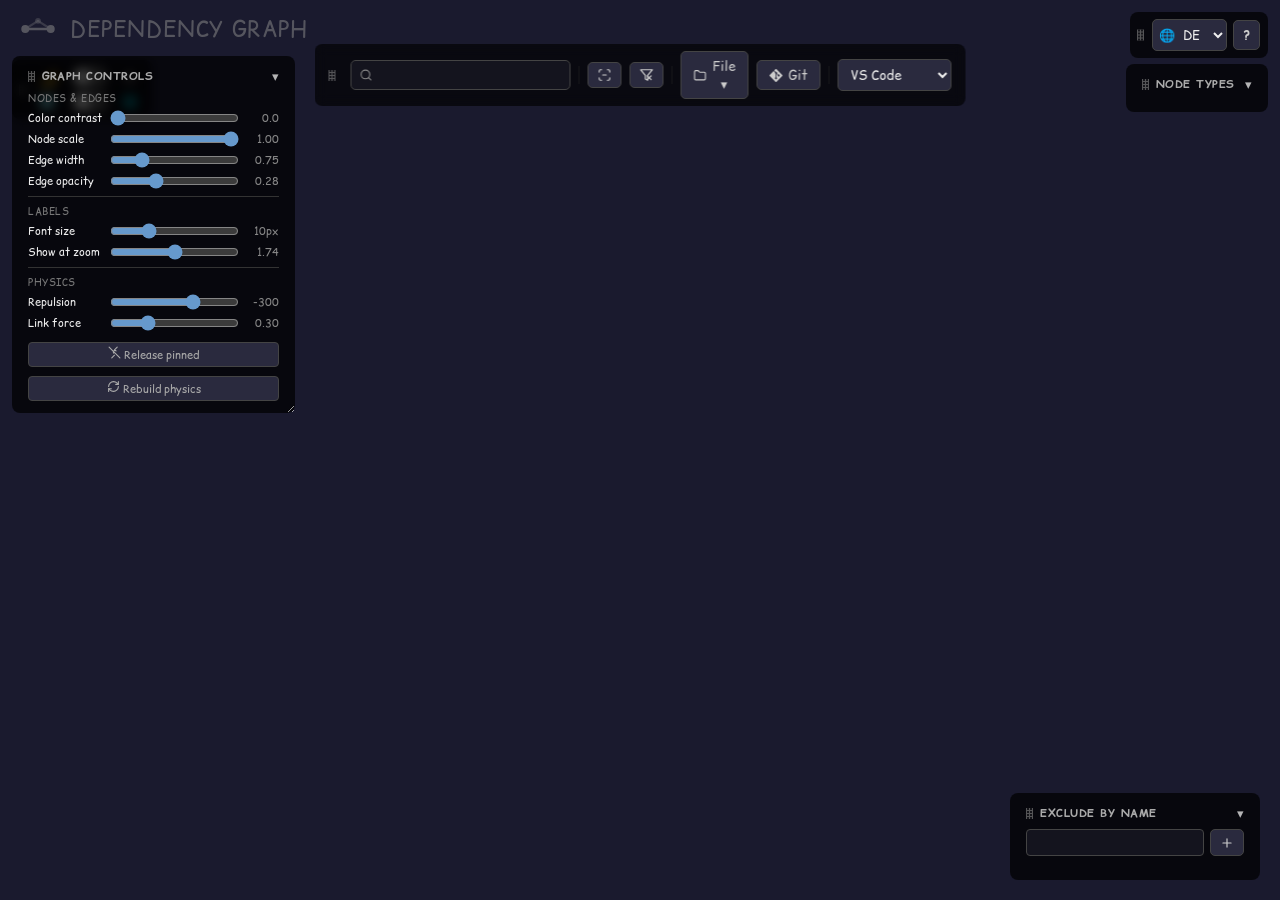
==== commit 4f82f251: "pages: refresh the self-graph demo (diff readability fix)" ====
--- a/index.html
+++ b/index.html
@@ -1025,7 +1025,7 @@
 </div>
 <canvas id="graph"></canvas>
 <script>
-const GRAPH_DATA = {"nodes": [{"id": "guide.md", "label": "guide.md", "stem": "guide", "type": "doc/docs", "path": "docs/guide.md", "degree": 4, "size": 11.0, "gitStatus": "added"}, {"id": ".devcontainer/devcontainer.json", "label": "devcontainer.json", "stem": "devcontainer", "type": "config/.devcontainer", "path": ".devcontainer/devcontainer.json", "degree": 0, "size": 5.0, "gitStatus": "clean"}, {"id": ".github/ISSUE_TEMPLATE/bug_report.yml", "label": "bug_report.yml", "stem": "bug_report", "type": "config/.github", "path": ".github/ISSUE_TEMPLATE/bug_report.yml", "degree": 0, "size": 5.0, "gitStatus": "clean"}, {"id": ".github/ISSUE_TEMPLATE/false_positive.yml", "label": "false_positive.yml", "stem": "false_positive", "type": "config/.github", "path": ".github/ISSUE_TEMPLATE/false_positive.yml", "degree": 0, "size": 5.0, "gitStatus": "clean"}, {"id": ".github/ISSUE_TEMPLATE/feature_request.yml", "label": "feature_request.yml", "stem": "feature_request", "type": "config/.github", "path": ".github/ISSUE_TEMPLATE/feature_request.yml", "degree": 0, "size": 5.0, "gitStatus": "clean"}, {"id": ".github/workflows/ci.yml", "label": "ci.yml", "stem": "ci", "type": "config/.github", "path": ".github/workflows/ci.yml", "degree": 0, "size": 5.0, "gitStatus": "clean"}, {"id": ".github/workflows/publish.yml", "label": "publish.yml", "stem": "publish", "type": "config/.github", "path": ".github/workflows/publish.yml", "degree": 0, "size": 5.0, "gitStatus": "clean"}, {"id": ".gitignore", "label": ".gitignore", "stem": ".gitignore", "type": "config/_root", "path": ".gitignore", "degree": 1, "size": 6.5, "gitStatus": "clean"}, {"id": "CHANGELOG.md", "label": "CHANGELOG.md", "stem": "CHANGELOG", "type": "doc/_root", "path": "CHANGELOG.md", "degree": 5, "size": 12.5, "gitStatus": "modified"}, {"id": "CONTRIBUTING.md", "label": "CONTRIBUTING.md", "stem": "CONTRIBUTING", "type": "doc/_root", "path": "CONTRIBUTING.md", "degree": 6, "size": 14.0, "gitStatus": "renamed"}, {"id": "LICENSE", "label": "LICENSE", "stem": "LICENSE", "type": "doc/_root", "path": "LICENSE", "degree": 0, "size": 5.0, "gitStatus": "clean"}, {"id": "README.md", "label": "README.md", "stem": "README", "type": "doc/_root", "path": "README.md", "degree": 7, "size": 15.5, "gitStatus": "clean"}, {"id": "examples/README.md", "label": "README.md", "stem": "README", "type": "doc/examples", "path": "examples/README.md", "degree": 5, "size": 12.5, "gitStatus": "clean"}, {"id": "examples/expected/graph-compact.json", "label": "graph-compact.json", "stem": "graph-compact", "type": "config/examples", "path": "examples/expected/graph-compact.json", "degree": 2, "size": 8.0, "gitStatus": "clean"}, {"id": "examples/expected/graph.json", "label": "graph.json", "stem": "graph", "type": "config/examples", "path": "examples/expected/graph.json", "degree": 1, "size": 6.5, "gitStatus": "clean"}, {"id": "examples/tiny-project/app/__init__.py", "label": "__init__.py", "stem": "__init__", "type": "code/examples", "path": "examples/tiny-project/app/__init__.py", "degree": 3, "size": 9.5, "gitStatus": "modified", "deadExempt": true}, {"id": "examples/tiny-project/app/cli.py", "label": "cli.py", "stem": "cli", "type": "code/examples", "path": "examples/tiny-project/app/cli.py", "degree": 2, "size": 8.0, "gitStatus": "added"}, {"id": "examples/tiny-project/app/core.py", "label": "core.py", "stem": "core", "type": "code/examples", "path": "examples/tiny-project/app/core.py", "degree": 3, "size": 9.5, "gitStatus": "clean"}, {"id": "examples/tiny-project/docs/design.md", "label": "design.md", "stem": "design", "type": "doc/examples", "path": "examples/tiny-project/docs/design.md", "degree": 1, "size": 6.5, "gitStatus": "clean"}, {"id": "graph.example.toml", "label": "graph.example.toml", "stem": "graph.example", "type": "config/_root", "path": "graph.example.toml", "degree": 1, "size": 6.5, "gitStatus": "clean"}, {"id": "pyproject.toml", "label": "pyproject.toml", "stem": "pyproject", "type": "config/_root", "path": "pyproject.toml", "degree": 2, "size": 8.0, "gitStatus": "clean"}, {"id": "schema/graph-compact-v2.schema.json", "label": "graph-compact-v2.schema.json", "stem": "graph-compact-v2.schema", "type": "config/schema", "path": "schema/graph-compact-v2.schema.json", "degree": 1, "size": 6.5, "gitStatus": "clean"}, {"id": "schema/graph-v1.schema.json", "label": "graph-v1.schema.json", "stem": "graph-v1.schema", "type": "config/schema", "path": "schema/graph-v1.schema.json", "degree": 1, "size": 6.5, "gitStatus": "clean"}, {"id": "src/build_graph/__init__.py", "label": "__init__.py", "stem": "__init__", "type": "code/src", "path": "src/build_graph/__init__.py", "degree": 2, "size": 8.0, "gitStatus": "clean", "deadExempt": true}, {"id": "src/build_graph/_build.py", "label": "_build.py", "stem": "_build", "type": "code/src", "path": "src/build_graph/_build.py", "degree": 6, "size": 14.0, "gitStatus": "clean"}, {"id": "src/build_graph/_common.py", "label": "_common.py", "stem": "_common", "type": "code/src", "path": "src/build_graph/_common.py", "degree": 3, "size": 9.5, "gitStatus": "clean"}, {"id": "src/build_graph/_config.py", "label": "_config.py", "stem": "_config", "type": "code/src", "path": "src/build_graph/_config.py", "degree": 3, "size": 9.5, "gitStatus": "clean"}, {"id": "src/build_graph/_console.py", "label": "_console.py", "stem": "_console", "type": "code/src", "path": "src/build_graph/_console.py", "degree": 4, "size": 11.0, "gitStatus": "clean"}, {"id": "src/build_graph/_diff.py", "label": "_diff.py", "stem": "_diff", "type": "code/src", "path": "src/build_graph/_diff.py", "degree": 4, "size": 11.0, "gitStatus": "clean"}, {"id": "src/build_graph/_git.py", "label": "_git.py", "stem": "_git", "type": "code/src", "path": "src/build_graph/_git.py", "degree": 4, "size": 11.0, "gitStatus": "clean"}, {"id": "src/build_graph/_render.py", "label": "_render.py", "stem": "_render", "type": "code/src", "path": "src/build_graph/_render.py", "degree": 3, "size": 9.5, "gitStatus": "clean"}, {"id": "src/build_graph/graph.py", "label": "graph.py", "stem": "graph", "type": "code/src", "path": "src/build_graph/graph.py", "degree": 10, "size": 20.0, "gitStatus": "clean", "deadExempt": true}, {"id": "src/build_graph/links.py", "label": "links.py", "stem": "links", "type": "code/src", "path": "src/build_graph/links.py", "degree": 6, "size": 14.0, "gitStatus": "clean", "deadExempt": true}, {"id": "src/build_graph/query.py", "label": "query.py", "stem": "query", "type": "code/src", "path": "src/build_graph/query.py", "degree": 4, "size": 11.0, "gitStatus": "clean", "deadExempt": true}, {"id": "src/build_graph/related.py", "label": "related.py", "stem": "related", "type": "code/src", "path": "src/build_graph/related.py", "degree": 5, "size": 12.5, "gitStatus": "clean", "deadExempt": true}, {"id": "src/build_graph/resources/body.html", "label": "body.html", "stem": "body", "type": "code/src", "path": "src/build_graph/resources/body.html", "degree": 0, "size": 5.0, "gitStatus": "clean"}, {"id": "src/build_graph/resources/boot.js", "label": "boot.js", "stem": "boot", "type": "code/src", "path": "src/build_graph/resources/boot.js", "degree": 1, "size": 6.5, "gitStatus": "clean"}, {"id": "src/build_graph/resources/engine.js", "label": "engine.js", "stem": "engine", "type": "code/src", "path": "src/build_graph/resources/engine.js", "degree": 1, "size": 6.5, "gitStatus": "clean"}, {"id": "src/build_graph/resources/i18n.js", "label": "i18n.js", "stem": "i18n", "type": "code/src", "path": "src/build_graph/resources/i18n.js", "degree": 1, "size": 6.5, "gitStatus": "clean"}, {"id": "src/build_graph/resources/style.css", "label": "style.css", "stem": "style", "type": "code/src", "path": "src/build_graph/resources/style.css", "degree": 0, "size": 5.0, "gitStatus": "clean"}, {"id": "src/build_graph/resources/ui.js", "label": "ui.js", "stem": "ui", "type": "code/src", "path": "src/build_graph/resources/ui.js", "degree": 1, "size": 6.5, "gitStatus": "clean"}, {"id": "tests/test_build_edges.py", "label": "test_build_edges.py", "stem": "test_build_edges", "type": "code/tests", "path": "tests/test_build_edges.py", "degree": 1, "size": 6.5, "gitStatus": "clean", "deadExempt": true}, {"id": "tests/test_cli_smoke.py", "label": "test_cli_smoke.py", "stem": "test_cli_smoke", "type": "code/tests", "path": "tests/test_cli_smoke.py", "degree": 1, "size": 6.5, "gitStatus": "clean", "deadExempt": true}, {"id": "tests/test_dead_exemptions.py", "label": "test_dead_exemptions.py", "stem": "test_dead_exemptions", "type": "code/tests", "path": "tests/test_dead_exemptions.py", "degree": 1, "size": 6.5, "gitStatus": "clean", "deadExempt": true}, {"id": "tests/test_examples.py", "label": "test_examples.py", "stem": "test_examples", "type": "code/tests", "path": "tests/test_examples.py", "degree": 1, "size": 6.5, "gitStatus": "clean", "deadExempt": true}, {"id": "tests/test_export_schemas.py", "label": "test_export_schemas.py", "stem": "test_export_schemas", "type": "code/tests", "path": "tests/test_export_schemas.py", "degree": 1, "size": 6.5, "gitStatus": "clean", "deadExempt": true}, {"id": "tests/test_extract_file_references.py", "label": "test_extract_file_references.py", "stem": "test_extract_file_references", "type": "code/tests", "path": "tests/test_extract_file_references.py", "degree": 1, "size": 6.5, "gitStatus": "clean", "deadExempt": true}, {"id": "tests/test_git_overlay.py", "label": "test_git_overlay.py", "stem": "test_git_overlay", "type": "code/tests", "path": "tests/test_git_overlay.py", "degree": 1, "size": 6.5, "gitStatus": "clean", "deadExempt": true}, {"id": "tests/test_init_lifecycle.py", "label": "test_init_lifecycle.py", "stem": "test_init_lifecycle", "type": "code/tests", "path": "tests/test_init_lifecycle.py", "degree": 1, "size": 6.5, "gitStatus": "clean", "deadExempt": true}, {"id": "tests/test_links_cli.py", "label": "test_links_cli.py", "stem": "test_links_cli", "type": "code/tests", "path": "tests/test_links_cli.py", "degree": 1, "size": 6.5, "gitStatus": "clean", "deadExempt": true}, {"id": "tests/test_query.py", "label": "test_query.py", "stem": "test_query", "type": "code/tests", "path": "tests/test_query.py", "degree": 1, "size": 6.5, "gitStatus": "clean", "deadExempt": true}, {"id": "tests/test_ref_diff.py", "label": "test_ref_diff.py", "stem": "test_ref_diff", "type": "code/tests", "path": "tests/test_ref_diff.py", "degree": 2, "size": 8.0, "gitStatus": "clean", "deadExempt": true}, {"id": "tests/test_related.py", "label": "test_related.py", "stem": "test_related", "type": "code/tests", "path": "tests/test_related.py", "degree": 1, "size": 6.5, "gitStatus": "clean", "deadExempt": true}, {"id": "tests/test_related_git_modes.py", "label": "test_related_git_modes.py", "stem": "test_related_git_modes", "type": "code/tests", "path": "tests/test_related_git_modes.py", "degree": 1, "size": 6.5, "gitStatus": "clean", "deadExempt": true}, {"id": "tests/test_resolve_python_import.py", "label": "test_resolve_python_import.py", "stem": "test_resolve_python_import", "type": "code/tests", "path": "tests/test_resolve_python_import.py", "degree": 1, "size": 6.5, "gitStatus": "clean", "deadExempt": true}, {"id": "ghost::__demo_renamed_from.md", "label": "__demo_renamed_from.md", "stem": "__demo_renamed_from", "type": "doc/ghost", "path": "__demo_renamed_from.md", "degree": 1, "size": 6, "ghost": true, "gitStatus": "renamed"}, {"id": "ghost::docs/__demo_deleted_with_refs.md", "label": "__demo_deleted_with_refs.md", "stem": "__demo_deleted_with_refs", "type": "doc/ghost", "path": "docs/__demo_deleted_with_refs.md", "degree": 1, "size": 6, "ghost": true, "gitStatus": "deleted"}, {"id": "ghost::__demo_deleted_orphan.md", "label": "__demo_deleted_orphan.md", "stem": "__demo_deleted_orphan", "type": "doc/ghost", "path": "__demo_deleted_orphan.md", "degree": 0, "size": 6, "ghost": true, "gitStatus": "deleted"}], "links": [{"source": "CONTRIBUTING.md", "target": "CHANGELOG.md", "type": "doc->doc", "weight": 1, "lines": [50]}, {"source": "README.md", "target": "guide.md", "type": "doc->doc", "weight": 1, "lines": [39]}, {"source": ".gitignore", "target": "README.md", "type": "code->doc", "weight": 1, "lines": [229]}, {"source": "examples/expected/graph-compact.json", "target": "README.md", "type": "code->doc", "weight": 4, "lines": [69, 104, 168, 312]}, {"source": "examples/expected/graph-compact.json", "target": "examples/README.md", "type": "code->doc", "weight": 2, "lines": [30, 33]}, {"source": "examples/expected/graph.json", "target": "examples/README.md", "type": "code->doc", "weight": 3, "lines": [29, 32, 36]}, {"source": "examples/tiny-project/app/__init__.py", "target": "guide.md", "type": "code->doc", "weight": 1, "lines": [156]}, {"source": "src/build_graph/__init__.py", "target": "guide.md", "type": "code->doc", "weight": 1, "lines": [156]}, {"source": "examples/tiny-project/app/__init__.py", "target": "CHANGELOG.md", "type": "code->doc", "weight": 2, "lines": [39, 40]}, {"source": "src/build_graph/__init__.py", "target": "CHANGELOG.md", "type": "code->doc", "weight": 2, "lines": [39, 40]}, {"source": "examples/tiny-project/app/__init__.py", "target": "examples/README.md", "type": "code->doc", "weight": 1, "lines": [12]}, {"source": "examples/tiny-project/app/cli.py", "target": "examples/README.md", "type": "code->doc", "weight": 2, "lines": [14, 16]}, {"source": "examples/tiny-project/app/cli.py", "target": "examples/tiny-project/docs/design.md", "type": "code->doc", "weight": 1, "lines": [3]}, {"source": "examples/tiny-project/app/core.py", "target": "README.md", "type": "code->doc", "weight": 1, "lines": [315]}, {"source": "examples/tiny-project/app/core.py", "target": "examples/README.md", "type": "code->doc", "weight": 2, "lines": [13, 16]}, {"source": "graph.example.toml", "target": "README.md", "type": "code->doc", "weight": 1, "lines": [220]}, {"source": "pyproject.toml", "target": "guide.md", "type": "code->doc", "weight": 1, "lines": [155]}, {"source": "pyproject.toml", "target": "README.md", "type": "code->doc", "weight": 1, "lines": [339]}, {"source": "schema/graph-compact-v2.schema.json", "target": "CHANGELOG.md", "type": "code->doc", "weight": 1, "lines": [54]}, {"source": "schema/graph-v1.schema.json", "target": "CHANGELOG.md", "type": "code->doc", "weight": 1, "lines": [53]}, {"source": "src/build_graph/resources/boot.js", "target": "CONTRIBUTING.md", "type": "code->doc", "weight": 1, "lines": [34]}, {"source": "src/build_graph/resources/engine.js", "target": "CONTRIBUTING.md", "type": "code->doc", "weight": 1, "lines": [34]}, {"source": "src/build_graph/resources/i18n.js", "target": "CONTRIBUTING.md", "type": "code->doc", "weight": 2, "lines": [34, 36]}, {"source": "src/build_graph/resources/ui.js", "target": "CONTRIBUTING.md", "type": "code->doc", "weight": 1, "lines": [34]}, {"source": "src/build_graph/_build.py", "target": "src/build_graph/links.py", "type": "code->code", "weight": 1, "lines": [12]}, {"source": "src/build_graph/_build.py", "target": "src/build_graph/related.py", "type": "code->code", "weight": 1, "lines": [13]}, {"source": "src/build_graph/_config.py", "target": "src/build_graph/_render.py", "type": "code->code", "weight": 1, "lines": [18]}, {"source": "src/build_graph/_diff.py", "target": "src/build_graph/_build.py", "type": "code->code", "weight": 1, "lines": [26]}, {"source": "src/build_graph/_diff.py", "target": "src/build_graph/_config.py", "type": "code->code", "weight": 1, "lines": [33]}, {"source": "src/build_graph/_git.py", "target": "src/build_graph/links.py", "type": "code->code", "weight": 1, "lines": [12]}, {"source": "src/build_graph/graph.py", "target": "src/build_graph/_build.py", "type": "code->code", "weight": 1, "lines": [66]}, {"source": "src/build_graph/graph.py", "target": "src/build_graph/_config.py", "type": "code->code", "weight": 1, "lines": [73]}, {"source": "src/build_graph/graph.py", "target": "src/build_graph/_console.py", "type": "code->code", "weight": 1, "lines": [79]}, {"source": "src/build_graph/graph.py", "target": "src/build_graph/_diff.py", "type": "code->code", "weight": 1, "lines": [80]}, {"source": "src/build_graph/graph.py", "target": "src/build_graph/_git.py", "type": "code->code", "weight": 1, "lines": [81]}, {"source": "src/build_graph/graph.py", "target": "src/build_graph/_render.py", "type": "code->code", "weight": 1, "lines": [87]}, {"source": "src/build_graph/links.py", "target": "src/build_graph/_common.py", "type": "code->code", "weight": 1, "lines": [19]}, {"source": "src/build_graph/links.py", "target": "src/build_graph/_console.py", "type": "code->code", "weight": 1, "lines": [20]}, {"source": "src/build_graph/query.py", "target": "src/build_graph/_common.py", "type": "code->code", "weight": 1, "lines": [22]}, {"source": "src/build_graph/query.py", "target": "src/build_graph/_console.py", "type": "code->code", "weight": 1, "lines": [23]}, {"source": "src/build_graph/related.py", "target": "src/build_graph/_common.py", "type": "code->code", "weight": 1, "lines": [17]}, {"source": "src/build_graph/related.py", "target": "src/build_graph/_console.py", "type": "code->code", "weight": 1, "lines": [18]}, {"source": "tests/test_build_edges.py", "target": "src/build_graph/_build.py", "type": "code->code", "weight": 5, "lines": [5, 363, 426, 470, 495]}, {"source": "tests/test_cli_smoke.py", "target": "src/build_graph/graph.py", "type": "code->code", "weight": 1, "lines": [9]}, {"source": "tests/test_dead_exemptions.py", "target": "src/build_graph/_render.py", "type": "code->code", "weight": 1, "lines": [5]}, {"source": "tests/test_examples.py", "target": "src/build_graph/graph.py", "type": "code->code", "weight": 1, "lines": [10]}, {"source": "tests/test_export_schemas.py", "target": "src/build_graph/graph.py", "type": "code->code", "weight": 1, "lines": [10]}, {"source": "tests/test_extract_file_references.py", "target": "src/build_graph/links.py", "type": "code->code", "weight": 1, "lines": [3]}, {"source": "tests/test_git_overlay.py", "target": "src/build_graph/_git.py", "type": "code->code", "weight": 1, "lines": [8]}, {"source": "tests/test_init_lifecycle.py", "target": "src/build_graph/graph.py", "type": "code->code", "weight": 1, "lines": [9]}, {"source": "tests/test_links_cli.py", "target": "src/build_graph/links.py", "type": "code->code", "weight": 1, "lines": [8]}, {"source": "tests/test_query.py", "target": "src/build_graph/query.py", "type": "code->code", "weight": 2, "lines": [12, 13]}, {"source": "tests/test_ref_diff.py", "target": "src/build_graph/_diff.py", "type": "code->code", "weight": 1, "lines": [8]}, {"source": "tests/test_ref_diff.py", "target": "src/build_graph/_git.py", "type": "code->code", "weight": 1, "lines": [14]}, {"source": "tests/test_related.py", "target": "src/build_graph/related.py", "type": "code->code", "weight": 1, "lines": [7]}, {"source": "tests/test_related_git_modes.py", "target": "src/build_graph/related.py", "type": "code->code", "weight": 2, "lines": [9, 10]}, {"source": "tests/test_resolve_python_import.py", "target": "src/build_graph/_build.py", "type": "code->code", "weight": 1, "lines": [7]}, {"source": "src/build_graph/query.py", "target": "examples/tiny-project/app/core.py", "type": "docstring", "weight": 1, "lines": [119]}, {"source": "ghost::__demo_renamed_from.md", "target": "CONTRIBUTING.md", "type": "rename", "weight": 1, "lines": [], "ghost": true}, {"source": "README.md", "target": "ghost::docs/__demo_deleted_with_refs.md", "type": "doc->doc", "weight": 1, "lines": [42], "ghost": true}]};
+const GRAPH_DATA = {"nodes": [{"id": "guide.md", "label": "guide.md", "stem": "guide", "type": "doc/docs", "path": "docs/guide.md", "degree": 4, "size": 11.0, "gitStatus": "added"}, {"id": ".devcontainer/devcontainer.json", "label": "devcontainer.json", "stem": "devcontainer", "type": "config/.devcontainer", "path": ".devcontainer/devcontainer.json", "degree": 0, "size": 5.0, "gitStatus": "clean"}, {"id": ".github/ISSUE_TEMPLATE/bug_report.yml", "label": "bug_report.yml", "stem": "bug_report", "type": "config/.github", "path": ".github/ISSUE_TEMPLATE/bug_report.yml", "degree": 0, "size": 5.0, "gitStatus": "clean"}, {"id": ".github/ISSUE_TEMPLATE/false_positive.yml", "label": "false_positive.yml", "stem": "false_positive", "type": "config/.github", "path": ".github/ISSUE_TEMPLATE/false_positive.yml", "degree": 0, "size": 5.0, "gitStatus": "clean"}, {"id": ".github/ISSUE_TEMPLATE/feature_request.yml", "label": "feature_request.yml", "stem": "feature_request", "type": "config/.github", "path": ".github/ISSUE_TEMPLATE/feature_request.yml", "degree": 0, "size": 5.0, "gitStatus": "clean"}, {"id": ".github/workflows/ci.yml", "label": "ci.yml", "stem": "ci", "type": "config/.github", "path": ".github/workflows/ci.yml", "degree": 0, "size": 5.0, "gitStatus": "clean"}, {"id": ".github/workflows/publish.yml", "label": "publish.yml", "stem": "publish", "type": "config/.github", "path": ".github/workflows/publish.yml", "degree": 0, "size": 5.0, "gitStatus": "clean"}, {"id": ".gitignore", "label": ".gitignore", "stem": ".gitignore", "type": "config/_root", "path": ".gitignore", "degree": 1, "size": 6.5, "gitStatus": "clean"}, {"id": "CHANGELOG.md", "label": "CHANGELOG.md", "stem": "CHANGELOG", "type": "doc/_root", "path": "CHANGELOG.md", "degree": 5, "size": 12.5, "gitStatus": "modified"}, {"id": "CONTRIBUTING.md", "label": "CONTRIBUTING.md", "stem": "CONTRIBUTING", "type": "doc/_root", "path": "CONTRIBUTING.md", "degree": 6, "size": 14.0, "gitStatus": "renamed"}, {"id": "LICENSE", "label": "LICENSE", "stem": "LICENSE", "type": "doc/_root", "path": "LICENSE", "degree": 0, "size": 5.0, "gitStatus": "clean"}, {"id": "README.md", "label": "README.md", "stem": "README", "type": "doc/_root", "path": "README.md", "degree": 7, "size": 15.5, "gitStatus": "clean"}, {"id": "examples/README.md", "label": "README.md", "stem": "README", "type": "doc/examples", "path": "examples/README.md", "degree": 5, "size": 12.5, "gitStatus": "clean"}, {"id": "examples/expected/graph-compact.json", "label": "graph-compact.json", "stem": "graph-compact", "type": "config/examples", "path": "examples/expected/graph-compact.json", "degree": 2, "size": 8.0, "gitStatus": "clean"}, {"id": "examples/expected/graph.json", "label": "graph.json", "stem": "graph", "type": "config/examples", "path": "examples/expected/graph.json", "degree": 1, "size": 6.5, "gitStatus": "clean"}, {"id": "examples/tiny-project/app/__init__.py", "label": "__init__.py", "stem": "__init__", "type": "code/examples", "path": "examples/tiny-project/app/__init__.py", "degree": 3, "size": 9.5, "gitStatus": "modified", "deadExempt": true}, {"id": "examples/tiny-project/app/cli.py", "label": "cli.py", "stem": "cli", "type": "code/examples", "path": "examples/tiny-project/app/cli.py", "degree": 2, "size": 8.0, "gitStatus": "added"}, {"id": "examples/tiny-project/app/core.py", "label": "core.py", "stem": "core", "type": "code/examples", "path": "examples/tiny-project/app/core.py", "degree": 3, "size": 9.5, "gitStatus": "clean"}, {"id": "examples/tiny-project/docs/design.md", "label": "design.md", "stem": "design", "type": "doc/examples", "path": "examples/tiny-project/docs/design.md", "degree": 1, "size": 6.5, "gitStatus": "clean"}, {"id": "graph.example.toml", "label": "graph.example.toml", "stem": "graph.example", "type": "config/_root", "path": "graph.example.toml", "degree": 1, "size": 6.5, "gitStatus": "clean"}, {"id": "pyproject.toml", "label": "pyproject.toml", "stem": "pyproject", "type": "config/_root", "path": "pyproject.toml", "degree": 2, "size": 8.0, "gitStatus": "clean"}, {"id": "schema/graph-compact-v2.schema.json", "label": "graph-compact-v2.schema.json", "stem": "graph-compact-v2.schema", "type": "config/schema", "path": "schema/graph-compact-v2.schema.json", "degree": 1, "size": 6.5, "gitStatus": "clean"}, {"id": "schema/graph-v1.schema.json", "label": "graph-v1.schema.json", "stem": "graph-v1.schema", "type": "config/schema", "path": "schema/graph-v1.schema.json", "degree": 1, "size": 6.5, "gitStatus": "clean"}, {"id": "src/build_graph/__init__.py", "label": "__init__.py", "stem": "__init__", "type": "code/src", "path": "src/build_graph/__init__.py", "degree": 2, "size": 8.0, "gitStatus": "clean", "deadExempt": true}, {"id": "src/build_graph/_build.py", "label": "_build.py", "stem": "_build", "type": "code/src", "path": "src/build_graph/_build.py", "degree": 6, "size": 14.0, "gitStatus": "clean"}, {"id": "src/build_graph/_common.py", "label": "_common.py", "stem": "_common", "type": "code/src", "path": "src/build_graph/_common.py", "degree": 3, "size": 9.5, "gitStatus": "clean"}, {"id": "src/build_graph/_config.py", "label": "_config.py", "stem": "_config", "type": "code/src", "path": "src/build_graph/_config.py", "degree": 3, "size": 9.5, "gitStatus": "clean"}, {"id": "src/build_graph/_console.py", "label": "_console.py", "stem": "_console", "type": "code/src", "path": "src/build_graph/_console.py", "degree": 4, "size": 11.0, "gitStatus": "clean"}, {"id": "src/build_graph/_diff.py", "label": "_diff.py", "stem": "_diff", "type": "code/src", "path": "src/build_graph/_diff.py", "degree": 4, "size": 11.0, "gitStatus": "clean"}, {"id": "src/build_graph/_git.py", "label": "_git.py", "stem": "_git", "type": "code/src", "path": "src/build_graph/_git.py", "degree": 4, "size": 11.0, "gitStatus": "clean"}, {"id": "src/build_graph/_render.py", "label": "_render.py", "stem": "_render", "type": "code/src", "path": "src/build_graph/_render.py", "degree": 3, "size": 9.5, "gitStatus": "clean"}, {"id": "src/build_graph/graph.py", "label": "graph.py", "stem": "graph", "type": "code/src", "path": "src/build_graph/graph.py", "degree": 10, "size": 20.0, "gitStatus": "clean", "deadExempt": true}, {"id": "src/build_graph/links.py", "label": "links.py", "stem": "links", "type": "code/src", "path": "src/build_graph/links.py", "degree": 6, "size": 14.0, "gitStatus": "clean", "deadExempt": true}, {"id": "src/build_graph/query.py", "label": "query.py", "stem": "query", "type": "code/src", "path": "src/build_graph/query.py", "degree": 4, "size": 11.0, "gitStatus": "clean", "deadExempt": true}, {"id": "src/build_graph/related.py", "label": "related.py", "stem": "related", "type": "code/src", "path": "src/build_graph/related.py", "degree": 5, "size": 12.5, "gitStatus": "clean", "deadExempt": true}, {"id": "src/build_graph/resources/body.html", "label": "body.html", "stem": "body", "type": "code/src", "path": "src/build_graph/resources/body.html", "degree": 0, "size": 5.0, "gitStatus": "clean"}, {"id": "src/build_graph/resources/boot.js", "label": "boot.js", "stem": "boot", "type": "code/src", "path": "src/build_graph/resources/boot.js", "degree": 1, "size": 6.5, "gitStatus": "clean"}, {"id": "src/build_graph/resources/engine.js", "label": "engine.js", "stem": "engine", "type": "code/src", "path": "src/build_graph/resources/engine.js", "degree": 1, "size": 6.5, "gitStatus": "clean"}, {"id": "src/build_graph/resources/i18n.js", "label": "i18n.js", "stem": "i18n", "type": "code/src", "path": "src/build_graph/resources/i18n.js", "degree": 1, "size": 6.5, "gitStatus": "clean"}, {"id": "src/build_graph/resources/style.css", "label": "style.css", "stem": "style", "type": "code/src", "path": "src/build_graph/resources/style.css", "degree": 0, "size": 5.0, "gitStatus": "clean"}, {"id": "src/build_graph/resources/ui.js", "label": "ui.js", "stem": "ui", "type": "code/src", "path": "src/build_graph/resources/ui.js", "degree": 1, "size": 6.5, "gitStatus": "clean"}, {"id": "tests/test_build_edges.py", "label": "test_build_edges.py", "stem": "test_build_edges", "type": "code/tests", "path": "tests/test_build_edges.py", "degree": 1, "size": 6.5, "gitStatus": "clean", "deadExempt": true}, {"id": "tests/test_cli_smoke.py", "label": "test_cli_smoke.py", "stem": "test_cli_smoke", "type": "code/tests", "path": "tests/test_cli_smoke.py", "degree": 1, "size": 6.5, "gitStatus": "clean", "deadExempt": true}, {"id": "tests/test_dead_exemptions.py", "label": "test_dead_exemptions.py", "stem": "test_dead_exemptions", "type": "code/tests", "path": "tests/test_dead_exemptions.py", "degree": 1, "size": 6.5, "gitStatus": "clean", "deadExempt": true}, {"id": "tests/test_examples.py", "label": "test_examples.py", "stem": "test_examples", "type": "code/tests", "path": "tests/test_examples.py", "degree": 1, "size": 6.5, "gitStatus": "clean", "deadExempt": true}, {"id": "tests/test_export_schemas.py", "label": "test_export_schemas.py", "stem": "test_export_schemas", "type": "code/tests", "path": "tests/test_export_schemas.py", "degree": 1, "size": 6.5, "gitStatus": "clean", "deadExempt": true}, {"id": "tests/test_extract_file_references.py", "label": "test_extract_file_references.py", "stem": "test_extract_file_references", "type": "code/tests", "path": "tests/test_extract_file_references.py", "degree": 1, "size": 6.5, "gitStatus": "clean", "deadExempt": true}, {"id": "tests/test_git_overlay.py", "label": "test_git_overlay.py", "stem": "test_git_overlay", "type": "code/tests", "path": "tests/test_git_overlay.py", "degree": 1, "size": 6.5, "gitStatus": "clean", "deadExempt": true}, {"id": "tests/test_init_lifecycle.py", "label": "test_init_lifecycle.py", "stem": "test_init_lifecycle", "type": "code/tests", "path": "tests/test_init_lifecycle.py", "degree": 1, "size": 6.5, "gitStatus": "clean", "deadExempt": true}, {"id": "tests/test_links_cli.py", "label": "test_links_cli.py", "stem": "test_links_cli", "type": "code/tests", "path": "tests/test_links_cli.py", "degree": 1, "size": 6.5, "gitStatus": "clean", "deadExempt": true}, {"id": "tests/test_query.py", "label": "test_query.py", "stem": "test_query", "type": "code/tests", "path": "tests/test_query.py", "degree": 1, "size": 6.5, "gitStatus": "clean", "deadExempt": true}, {"id": "tests/test_ref_diff.py", "label": "test_ref_diff.py", "stem": "test_ref_diff", "type": "code/tests", "path": "tests/test_ref_diff.py", "degree": 2, "size": 8.0, "gitStatus": "clean", "deadExempt": true}, {"id": "tests/test_related.py", "label": "test_related.py", "stem": "test_related", "type": "code/tests", "path": "tests/test_related.py", "degree": 1, "size": 6.5, "gitStatus": "clean", "deadExempt": true}, {"id": "tests/test_related_git_modes.py", "label": "test_related_git_modes.py", "stem": "test_related_git_modes", "type": "code/tests", "path": "tests/test_related_git_modes.py", "degree": 1, "size": 6.5, "gitStatus": "clean", "deadExempt": true}, {"id": "tests/test_resolve_python_import.py", "label": "test_resolve_python_import.py", "stem": "test_resolve_python_import", "type": "code/tests", "path": "tests/test_resolve_python_import.py", "degree": 1, "size": 6.5, "gitStatus": "clean", "deadExempt": true}, {"id": "ghost::__demo_renamed_from.md", "label": "__demo_renamed_from.md", "stem": "__demo_renamed_from", "type": "doc/ghost", "path": "__demo_renamed_from.md", "degree": 1, "size": 6, "ghost": true, "gitStatus": "renamed"}, {"id": "ghost::docs/__demo_deleted_with_refs.md", "label": "__demo_deleted_with_refs.md", "stem": "__demo_deleted_with_refs", "type": "doc/ghost", "path": "docs/__demo_deleted_with_refs.md", "degree": 1, "size": 6, "ghost": true, "gitStatus": "deleted"}, {"id": "ghost::__demo_deleted_orphan.md", "label": "__demo_deleted_orphan.md", "stem": "__demo_deleted_orphan", "type": "doc/ghost", "path": "__demo_deleted_orphan.md", "degree": 0, "size": 6, "ghost": true, "gitStatus": "deleted"}], "links": [{"source": "CONTRIBUTING.md", "target": "CHANGELOG.md", "type": "doc->doc", "weight": 1, "lines": [50]}, {"source": "README.md", "target": "guide.md", "type": "doc->doc", "weight": 1, "lines": [39]}, {"source": ".gitignore", "target": "README.md", "type": "code->doc", "weight": 1, "lines": [229]}, {"source": "examples/expected/graph-compact.json", "target": "README.md", "type": "code->doc", "weight": 4, "lines": [69, 104, 168, 312]}, {"source": "examples/expected/graph-compact.json", "target": "examples/README.md", "type": "code->doc", "weight": 2, "lines": [30, 33]}, {"source": "examples/expected/graph.json", "target": "examples/README.md", "type": "code->doc", "weight": 3, "lines": [29, 32, 36]}, {"source": "examples/tiny-project/app/__init__.py", "target": "guide.md", "type": "code->doc", "weight": 1, "lines": [170]}, {"source": "src/build_graph/__init__.py", "target": "guide.md", "type": "code->doc", "weight": 1, "lines": [170]}, {"source": "examples/tiny-project/app/__init__.py", "target": "CHANGELOG.md", "type": "code->doc", "weight": 2, "lines": [40, 41]}, {"source": "src/build_graph/__init__.py", "target": "CHANGELOG.md", "type": "code->doc", "weight": 2, "lines": [40, 41]}, {"source": "examples/tiny-project/app/__init__.py", "target": "examples/README.md", "type": "code->doc", "weight": 1, "lines": [12]}, {"source": "examples/tiny-project/app/cli.py", "target": "examples/README.md", "type": "code->doc", "weight": 2, "lines": [14, 16]}, {"source": "examples/tiny-project/app/cli.py", "target": "examples/tiny-project/docs/design.md", "type": "code->doc", "weight": 1, "lines": [3]}, {"source": "examples/tiny-project/app/core.py", "target": "README.md", "type": "code->doc", "weight": 1, "lines": [315]}, {"source": "examples/tiny-project/app/core.py", "target": "examples/README.md", "type": "code->doc", "weight": 2, "lines": [13, 16]}, {"source": "graph.example.toml", "target": "README.md", "type": "code->doc", "weight": 1, "lines": [220]}, {"source": "pyproject.toml", "target": "guide.md", "type": "code->doc", "weight": 1, "lines": [169]}, {"source": "pyproject.toml", "target": "README.md", "type": "code->doc", "weight": 1, "lines": [339]}, {"source": "schema/graph-compact-v2.schema.json", "target": "CHANGELOG.md", "type": "code->doc", "weight": 1, "lines": [55]}, {"source": "schema/graph-v1.schema.json", "target": "CHANGELOG.md", "type": "code->doc", "weight": 1, "lines": [54]}, {"source": "src/build_graph/resources/boot.js", "target": "CONTRIBUTING.md", "type": "code->doc", "weight": 1, "lines": [34]}, {"source": "src/build_graph/resources/engine.js", "target": "CONTRIBUTING.md", "type": "code->doc", "weight": 1, "lines": [34]}, {"source": "src/build_graph/resources/i18n.js", "target": "CONTRIBUTING.md", "type": "code->doc", "weight": 2, "lines": [34, 36]}, {"source": "src/build_graph/resources/ui.js", "target": "CONTRIBUTING.md", "type": "code->doc", "weight": 1, "lines": [34]}, {"source": "src/build_graph/_build.py", "target": "src/build_graph/links.py", "type": "code->code", "weight": 1, "lines": [12]}, {"source": "src/build_graph/_build.py", "target": "src/build_graph/related.py", "type": "code->code", "weight": 1, "lines": [13]}, {"source": "src/build_graph/_config.py", "target": "src/build_graph/_render.py", "type": "code->code", "weight": 1, "lines": [18]}, {"source": "src/build_graph/_diff.py", "target": "src/build_graph/_build.py", "type": "code->code", "weight": 1, "lines": [26]}, {"source": "src/build_graph/_diff.py", "target": "src/build_graph/_config.py", "type": "code->code", "weight": 1, "lines": [33]}, {"source": "src/build_graph/_git.py", "target": "src/build_graph/links.py", "type": "code->code", "weight": 1, "lines": [12]}, {"source": "src/build_graph/graph.py", "target": "src/build_graph/_build.py", "type": "code->code", "weight": 1, "lines": [66]}, {"source": "src/build_graph/graph.py", "target": "src/build_graph/_config.py", "type": "code->code", "weight": 1, "lines": [73]}, {"source": "src/build_graph/graph.py", "target": "src/build_graph/_console.py", "type": "code->code", "weight": 1, "lines": [79]}, {"source": "src/build_graph/graph.py", "target": "src/build_graph/_diff.py", "type": "code->code", "weight": 1, "lines": [80]}, {"source": "src/build_graph/graph.py", "target": "src/build_graph/_git.py", "type": "code->code", "weight": 1, "lines": [81]}, {"source": "src/build_graph/graph.py", "target": "src/build_graph/_render.py", "type": "code->code", "weight": 1, "lines": [87]}, {"source": "src/build_graph/links.py", "target": "src/build_graph/_common.py", "type": "code->code", "weight": 1, "lines": [19]}, {"source": "src/build_graph/links.py", "target": "src/build_graph/_console.py", "type": "code->code", "weight": 1, "lines": [20]}, {"source": "src/build_graph/query.py", "target": "src/build_graph/_common.py", "type": "code->code", "weight": 1, "lines": [22]}, {"source": "src/build_graph/query.py", "target": "src/build_graph/_console.py", "type": "code->code", "weight": 1, "lines": [23]}, {"source": "src/build_graph/related.py", "target": "src/build_graph/_common.py", "type": "code->code", "weight": 1, "lines": [17]}, {"source": "src/build_graph/related.py", "target": "src/build_graph/_console.py", "type": "code->code", "weight": 1, "lines": [18]}, {"source": "tests/test_build_edges.py", "target": "src/build_graph/_build.py", "type": "code->code", "weight": 5, "lines": [5, 363, 426, 470, 495]}, {"source": "tests/test_cli_smoke.py", "target": "src/build_graph/graph.py", "type": "code->code", "weight": 1, "lines": [9]}, {"source": "tests/test_dead_exemptions.py", "target": "src/build_graph/_render.py", "type": "code->code", "weight": 1, "lines": [5]}, {"source": "tests/test_examples.py", "target": "src/build_graph/graph.py", "type": "code->code", "weight": 1, "lines": [10]}, {"source": "tests/test_export_schemas.py", "target": "src/build_graph/graph.py", "type": "code->code", "weight": 1, "lines": [10]}, {"source": "tests/test_extract_file_references.py", "target": "src/build_graph/links.py", "type": "code->code", "weight": 1, "lines": [3]}, {"source": "tests/test_git_overlay.py", "target": "src/build_graph/_git.py", "type": "code->code", "weight": 1, "lines": [8]}, {"source": "tests/test_init_lifecycle.py", "target": "src/build_graph/graph.py", "type": "code->code", "weight": 1, "lines": [9]}, {"source": "tests/test_links_cli.py", "target": "src/build_graph/links.py", "type": "code->code", "weight": 1, "lines": [8]}, {"source": "tests/test_query.py", "target": "src/build_graph/query.py", "type": "code->code", "weight": 2, "lines": [12, 13]}, {"source": "tests/test_ref_diff.py", "target": "src/build_graph/_diff.py", "type": "code->code", "weight": 1, "lines": [8]}, {"source": "tests/test_ref_diff.py", "target": "src/build_graph/_git.py", "type": "code->code", "weight": 1, "lines": [14]}, {"source": "tests/test_related.py", "target": "src/build_graph/related.py", "type": "code->code", "weight": 1, "lines": [7]}, {"source": "tests/test_related_git_modes.py", "target": "src/build_graph/related.py", "type": "code->code", "weight": 2, "lines": [9, 10]}, {"source": "tests/test_resolve_python_import.py", "target": "src/build_graph/_build.py", "type": "code->code", "weight": 1, "lines": [7]}, {"source": "src/build_graph/query.py", "target": "examples/tiny-project/app/core.py", "type": "docstring", "weight": 1, "lines": [119]}, {"source": "ghost::__demo_renamed_from.md", "target": "CONTRIBUTING.md", "type": "rename", "weight": 1, "lines": [], "ghost": true}, {"source": "README.md", "target": "ghost::docs/__demo_deleted_with_refs.md", "type": "doc->doc", "weight": 1, "lines": [42], "ghost": true}]};
 const NODE_COLORS = {"code/examples": "#eab8ca", "code/src": "#b8eabf", "code/tests": "#b8d1ea", "config/.devcontainer": "#d4b8ea", "config/.github": "#eacbb8", "config/_root": "#b8e8ea", "config/examples": "#eab8d0", "config/schema": "#d3b8ea", "doc/_root": "#d4eab8", "doc/docs": "#e7b8ea", "doc/examples": "#eac9b8"};
 const NODE_COLORS_SATURATED = {"code/examples": "#bd285c", "code/src": "#28bd3f", "code/tests": "#2873bd", "config/.devcontainer": "#7d28bd", "config/.github": "#bd6128", "config/_root": "#28b6bd", "config/examples": "#bd2870", "config/schema": "#7828bd", "doc/_root": "#7dbd28", "doc/docs": "#b328bd", "doc/examples": "#bd5a28"};
 const PROJECT_ROOT = "F:/incontr_work/build-graph";
@@ -2902,6 +2902,10 @@
     clean:    "#888"
 };
 let activeGitColors = GIT_COLORS_PASTEL;
+// Ref-diff edge highlight — fixed colours (like the cycle coral), NOT the
+// git palette: pastel "added" green blends into the code->code edge green,
+// which made new edges indistinguishable from ordinary ones.
+const DIFF_EDGE_COLORS = { added: "#22c55e", removed: "#ef4444" };
 let gitMode = false;
 const hiddenGitStatuses = new Set();
 function currentNodeColor(d) {
@@ -3059,6 +3063,10 @@
         if (showDead && !isPath) elemAlpha *= 0.1;
         if (showUntracked && !isPath) elemAlpha *= 0.1;
         if (showCycles && !isPath && !isCycleEdge) elemAlpha *= 0.1;
+        // Diff build in git mode: unchanged edges recede so the
+        // added/removed ones actually stand out.
+        if (DIFF_INFO && gitMode && !isPath && l.diffStatus === "same")
+            elemAlpha *= 0.15;
         if (isPath) {
             color = "#a855f7"; strokeAlpha = 0.9; w = 3; dash = null;
         } else if (showCycles && isCycleEdge) {
@@ -3067,11 +3075,11 @@
             w = Math.max(edgeWidth * 2, 1.6); dash = null;
         } else if (gitMode && l.diffStatus === "removed") {
             // Ref-diff overlay: edges gone since the base ref.
-            color = activeGitColors.deleted; strokeAlpha = 0.85;
+            color = DIFF_EDGE_COLORS.removed; strokeAlpha = 0.85;
             w = Math.max(edgeWidth, 1.2); dash = [5, 4];
         } else if (gitMode && l.diffStatus === "added") {
             // Ref-diff overlay: edges new since the base ref.
-            color = activeGitColors.added; strokeAlpha = 0.9;
+            color = DIFF_EDGE_COLORS.added; strokeAlpha = 0.9;
             w = Math.max(edgeWidth * 1.5, 1.4); dash = null;
         } else {
             color = shadedPair(EDGE_COLORS[l.type] || "#999")[0];
@@ -3267,9 +3275,11 @@
         || (showCycles && !cycleNodes.has(n.id));
 }
 function isModeDimmedEdge(l) {
-    // Dead / untracked modes dim every edge; cycles keeps loop edges hot.
+    // Dead / untracked modes dim every edge; cycles keeps loop edges hot;
+    // a diff build in git mode dims the unchanged edges.
     return showDead || showUntracked
-        || (showCycles && !cycleLinks.has(l));
+        || (showCycles && !cycleLinks.has(l))
+        || (DIFF_INFO && gitMode && l.diffStatus === "same");
 }
 
 function pickNode(wx, wy) {
@@ -4743,14 +4753,13 @@
         gitH4.attr("title", DIFF_INFO.base + " → " + DIFF_INFO.head);
         [
             ["added", DIFF_INFO.edgesAdded, "legend.diffEdgesAdded", "+"],
-            ["deleted", DIFF_INFO.edgesRemoved, "legend.diffEdgesRemoved", "−"],
+            ["removed", DIFF_INFO.edgesRemoved, "legend.diffEdgesRemoved", "−"],
         ].forEach(([status, count, key, sign]) => {
             const item = container.append("div")
-                .attr("class", "legend-item legend-diff-row")
-                .attr("data-diff-swatch", status);
+                .attr("class", "legend-item legend-diff-row");
             item.append("div")
                 .attr("class", "legend-swatch")
-                .style("background", activeGitColors[status]);
+                .style("background", DIFF_EDGE_COLORS[status]);
             item.append("span").attr("data-i18n", key).text(t(key));
             item.append("span")
                 .attr("class", "git-count")
@@ -4794,11 +4803,6 @@
         const status = el.getAttribute("data-git-status");
         const sw = el.querySelector(".legend-swatch");
         if (sw) sw.style.background = activeGitColors[status] || "#999";
-    });
-    document.querySelectorAll("[data-diff-swatch]").forEach(el => {
-        const sw = el.querySelector(".legend-swatch");
-        if (sw) sw.style.background =
-            activeGitColors[el.getAttribute("data-diff-swatch")] || "#999";
     });
 }
 
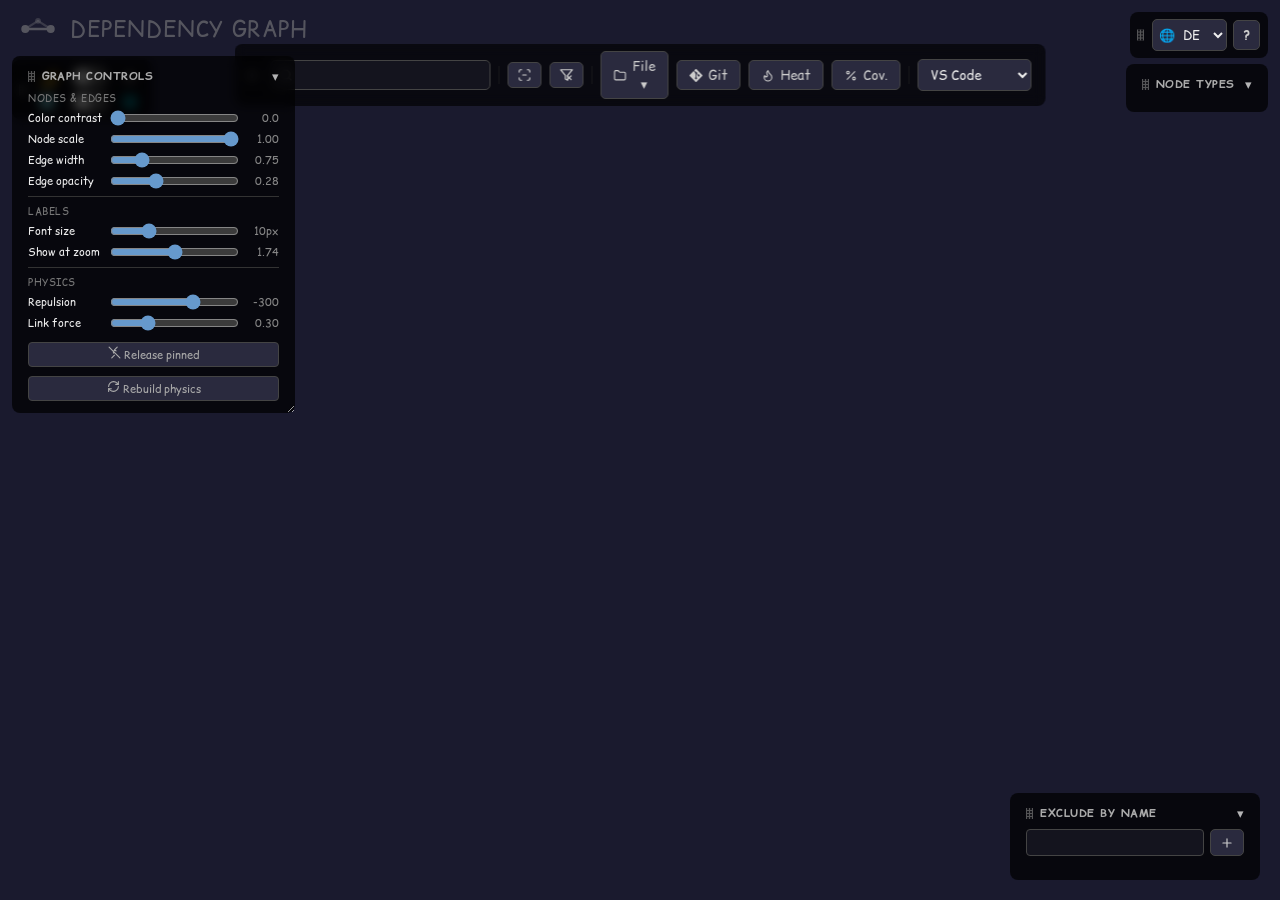
==== commit 89fd0df6: "pages: refresh self-graph demo (ambiguous-cluster + heat overlay) + guide gif for Heat mode" ====
--- a/index.html
+++ b/index.html
@@ -461,6 +461,62 @@
 /* Show Git status section only in git mode, on top of everything else */
 #legend-git { display: none; }
 body.git-mode #legend-git {
+    display: flex; flex-direction: column;
+    order: -1;
+    margin-bottom: 8px;
+    border-bottom: 1px solid var(--border-faint);
+    padding-bottom: 8px;
+}
+/* Heat button disabled/active state — mirrors #btn-git */
+#btn-heat.disabled {
+    opacity: 0.4; cursor: not-allowed;
+}
+#btn-heat.disabled:hover { background: var(--btn-bg); color: var(--btn-color); }
+#btn-heat.active {
+    background: #c2410c; color: #fff; border-color: #c2410c;
+}
+#btn-heat.active:hover { background: #9a3412; }
+/* Heat mode is additive, unlike git mode: Node types / Edge types / Cycles
+ * / Untracked / actions all stay exactly as they are — heat only changes
+ * node fill color, it doesn't redefine what "type" means or disable
+ * type-based filtering. The Activity heat section is the only addition,
+ * shown just in heat mode and pinned above everything else via `order: -1`. */
+#legend-heat { display: none; }
+body.heat-mode #legend-heat {
+    display: flex; flex-direction: column;
+    order: -1;
+    margin-bottom: 8px;
+    border-bottom: 1px solid var(--border-faint);
+    padding-bottom: 8px;
+}
+.heat-period { font-size: 10px; color: var(--muted); margin-bottom: 4px; }
+.heat-gradient-bar { height: 10px; border-radius: 5px; margin-bottom: 4px; }
+.heat-gradient-labels {
+    display: flex; justify-content: space-between;
+    font-size: 10px; color: var(--muted);
+}
+.heat-filter-row {
+    display: flex; align-items: center; gap: 8px;
+    margin-top: 6px;
+}
+.heat-filter-row input[type="range"] {
+    flex: 1 1 0; min-width: 0;
+}
+.heat-min-label {
+    font-size: 10px; color: var(--muted);
+    min-width: 22px; text-align: right; flex-shrink: 0;
+}
+/* Coverage button active state. No .disabled variant — the button is
+ * fully hidden (display:none, set in ui.js::setupCoverageButton) rather
+ * than shown-and-greyed-out when there's no coverage.xml, since that's
+ * the common case (unlike git, which almost every build has). */
+#btn-coverage.active {
+    background: #15803d; color: #fff; border-color: #15803d;
+}
+#btn-coverage.active:hover { background: #166534; }
+/* Coverage mode is additive, same reasoning as heat mode above. */
+#legend-coverage { display: none; }
+body.coverage-mode #legend-coverage {
     display: flex; flex-direction: column;
     order: -1;
     margin-bottom: 8px;
@@ -803,6 +859,24 @@
       <path d="M23.546 10.93L13.067.452c-.604-.603-1.582-.603-2.188 0L8.708 2.627l2.76 2.76c.645-.215 1.379-.07 1.889.441.516.515.658 1.258.438 1.9l2.658 2.66c.645-.223 1.387-.078 1.9.435.721.72.721 1.884 0 2.604-.719.719-1.881.719-2.6 0-.539-.541-.674-1.337-.404-1.996L12.86 8.955v6.525c.176.086.342.203.488.348.713.721.713 1.883 0 2.6-.719.721-1.889.721-2.609 0-.719-.719-.719-1.879 0-2.598.182-.18.387-.316.605-.406V8.835c-.217-.091-.424-.222-.6-.401-.545-.545-.676-1.342-.396-2.009L7.636 3.7.45 10.881c-.6.605-.6 1.584 0 2.189l10.48 10.477c.604.604 1.582.604 2.186 0l10.43-10.43c.605-.603.605-1.582 0-2.187"/>
     </svg>
     <span data-i18n="btn.git">Git</span>
+  </button>
+  <button id="btn-heat" class="btn btn-with-icon" data-i18n-title="btn.heatTitle">
+    <svg class="btn-icon-svg lucide" viewBox="0 0 24 24" fill="none"
+         stroke="currentColor" stroke-width="2" stroke-linecap="round"
+         stroke-linejoin="round" aria-hidden="true">
+      <path d="M8.5 14.5A2.5 2.5 0 0 0 11 12c0-1.38-.5-2-1-3-1.072-2.143-.224-4.054 2-6 .5 2.5 2 4.9 4 6.5 2 1.6 3 3.5 3 5.5a7 7 0 1 1-14 0c0-1.153.433-2.294 1-3a2.5 2.5 0 0 0 2.5 2.5z"/>
+    </svg>
+    <span data-i18n="btn.heat">Heat</span>
+  </button>
+  <button id="btn-coverage" class="btn btn-with-icon" data-i18n-title="btn.coverageTitle">
+    <svg class="btn-icon-svg lucide" viewBox="0 0 24 24" fill="none"
+         stroke="currentColor" stroke-width="2" stroke-linecap="round"
+         stroke-linejoin="round" aria-hidden="true">
+      <line x1="19" y1="5" x2="5" y2="19"/>
+      <circle cx="6.5" cy="6.5" r="2.5"/>
+      <circle cx="17.5" cy="17.5" r="2.5"/>
+    </svg>
+    <span data-i18n="btn.coverage">Cov.</span>
   </button>
   <span class="bar-divider"></span>
   <select id="ide-select" data-i18n-title="ide.title">
@@ -1006,6 +1080,20 @@
       <li data-i18n-html="faq.git.li6"></li>
     </ul>
 
+    <h3 data-i18n="faq.section.heatMode">Heat mode</h3>
+    <ul>
+      <li data-i18n-html="faq.heat.li1"></li>
+      <li data-i18n-html="faq.heat.li2"></li>
+      <li data-i18n-html="faq.heat.li3"></li>
+    </ul>
+
+    <h3 data-i18n="faq.section.coverage">Coverage mode</h3>
+    <ul>
+      <li data-i18n-html="faq.coverage.li1"></li>
+      <li data-i18n-html="faq.coverage.li2"></li>
+      <li data-i18n-html="faq.coverage.li3"></li>
+    </ul>
+
     <h3 data-i18n="faq.section.persistence">Persistence</h3>
     <ul>
       <li data-i18n-html="faq.persistence.li1"></li>
@@ -1025,12 +1113,15 @@
 </div>
 <canvas id="graph"></canvas>
 <script>
-const GRAPH_DATA = {"nodes": [{"id": "guide.md", "label": "guide.md", "stem": "guide", "type": "doc/docs", "path": "docs/guide.md", "degree": 4, "size": 11.0, "gitStatus": "added"}, {"id": ".devcontainer/devcontainer.json", "label": "devcontainer.json", "stem": "devcontainer", "type": "config/.devcontainer", "path": ".devcontainer/devcontainer.json", "degree": 0, "size": 5.0, "gitStatus": "clean"}, {"id": ".github/ISSUE_TEMPLATE/bug_report.yml", "label": "bug_report.yml", "stem": "bug_report", "type": "config/.github", "path": ".github/ISSUE_TEMPLATE/bug_report.yml", "degree": 0, "size": 5.0, "gitStatus": "clean"}, {"id": ".github/ISSUE_TEMPLATE/false_positive.yml", "label": "false_positive.yml", "stem": "false_positive", "type": "config/.github", "path": ".github/ISSUE_TEMPLATE/false_positive.yml", "degree": 0, "size": 5.0, "gitStatus": "clean"}, {"id": ".github/ISSUE_TEMPLATE/feature_request.yml", "label": "feature_request.yml", "stem": "feature_request", "type": "config/.github", "path": ".github/ISSUE_TEMPLATE/feature_request.yml", "degree": 0, "size": 5.0, "gitStatus": "clean"}, {"id": ".github/workflows/ci.yml", "label": "ci.yml", "stem": "ci", "type": "config/.github", "path": ".github/workflows/ci.yml", "degree": 0, "size": 5.0, "gitStatus": "clean"}, {"id": ".github/workflows/publish.yml", "label": "publish.yml", "stem": "publish", "type": "config/.github", "path": ".github/workflows/publish.yml", "degree": 0, "size": 5.0, "gitStatus": "clean"}, {"id": ".gitignore", "label": ".gitignore", "stem": ".gitignore", "type": "config/_root", "path": ".gitignore", "degree": 1, "size": 6.5, "gitStatus": "clean"}, {"id": "CHANGELOG.md", "label": "CHANGELOG.md", "stem": "CHANGELOG", "type": "doc/_root", "path": "CHANGELOG.md", "degree": 5, "size": 12.5, "gitStatus": "modified"}, {"id": "CONTRIBUTING.md", "label": "CONTRIBUTING.md", "stem": "CONTRIBUTING", "type": "doc/_root", "path": "CONTRIBUTING.md", "degree": 6, "size": 14.0, "gitStatus": "renamed"}, {"id": "LICENSE", "label": "LICENSE", "stem": "LICENSE", "type": "doc/_root", "path": "LICENSE", "degree": 0, "size": 5.0, "gitStatus": "clean"}, {"id": "README.md", "label": "README.md", "stem": "README", "type": "doc/_root", "path": "README.md", "degree": 7, "size": 15.5, "gitStatus": "clean"}, {"id": "examples/README.md", "label": "README.md", "stem": "README", "type": "doc/examples", "path": "examples/README.md", "degree": 5, "size": 12.5, "gitStatus": "clean"}, {"id": "examples/expected/graph-compact.json", "label": "graph-compact.json", "stem": "graph-compact", "type": "config/examples", "path": "examples/expected/graph-compact.json", "degree": 2, "size": 8.0, "gitStatus": "clean"}, {"id": "examples/expected/graph.json", "label": "graph.json", "stem": "graph", "type": "config/examples", "path": "examples/expected/graph.json", "degree": 1, "size": 6.5, "gitStatus": "clean"}, {"id": "examples/tiny-project/app/__init__.py", "label": "__init__.py", "stem": "__init__", "type": "code/examples", "path": "examples/tiny-project/app/__init__.py", "degree": 3, "size": 9.5, "gitStatus": "modified", "deadExempt": true}, {"id": "examples/tiny-project/app/cli.py", "label": "cli.py", "stem": "cli", "type": "code/examples", "path": "examples/tiny-project/app/cli.py", "degree": 2, "size": 8.0, "gitStatus": "added"}, {"id": "examples/tiny-project/app/core.py", "label": "core.py", "stem": "core", "type": "code/examples", "path": "examples/tiny-project/app/core.py", "degree": 3, "size": 9.5, "gitStatus": "clean"}, {"id": "examples/tiny-project/docs/design.md", "label": "design.md", "stem": "design", "type": "doc/examples", "path": "examples/tiny-project/docs/design.md", "degree": 1, "size": 6.5, "gitStatus": "clean"}, {"id": "graph.example.toml", "label": "graph.example.toml", "stem": "graph.example", "type": "config/_root", "path": "graph.example.toml", "degree": 1, "size": 6.5, "gitStatus": "clean"}, {"id": "pyproject.toml", "label": "pyproject.toml", "stem": "pyproject", "type": "config/_root", "path": "pyproject.toml", "degree": 2, "size": 8.0, "gitStatus": "clean"}, {"id": "schema/graph-compact-v2.schema.json", "label": "graph-compact-v2.schema.json", "stem": "graph-compact-v2.schema", "type": "config/schema", "path": "schema/graph-compact-v2.schema.json", "degree": 1, "size": 6.5, "gitStatus": "clean"}, {"id": "schema/graph-v1.schema.json", "label": "graph-v1.schema.json", "stem": "graph-v1.schema", "type": "config/schema", "path": "schema/graph-v1.schema.json", "degree": 1, "size": 6.5, "gitStatus": "clean"}, {"id": "src/build_graph/__init__.py", "label": "__init__.py", "stem": "__init__", "type": "code/src", "path": "src/build_graph/__init__.py", "degree": 2, "size": 8.0, "gitStatus": "clean", "deadExempt": true}, {"id": "src/build_graph/_build.py", "label": "_build.py", "stem": "_build", "type": "code/src", "path": "src/build_graph/_build.py", "degree": 6, "size": 14.0, "gitStatus": "clean"}, {"id": "src/build_graph/_common.py", "label": "_common.py", "stem": "_common", "type": "code/src", "path": "src/build_graph/_common.py", "degree": 3, "size": 9.5, "gitStatus": "clean"}, {"id": "src/build_graph/_config.py", "label": "_config.py", "stem": "_config", "type": "code/src", "path": "src/build_graph/_config.py", "degree": 3, "size": 9.5, "gitStatus": "clean"}, {"id": "src/build_graph/_console.py", "label": "_console.py", "stem": "_console", "type": "code/src", "path": "src/build_graph/_console.py", "degree": 4, "size": 11.0, "gitStatus": "clean"}, {"id": "src/build_graph/_diff.py", "label": "_diff.py", "stem": "_diff", "type": "code/src", "path": "src/build_graph/_diff.py", "degree": 4, "size": 11.0, "gitStatus": "clean"}, {"id": "src/build_graph/_git.py", "label": "_git.py", "stem": "_git", "type": "code/src", "path": "src/build_graph/_git.py", "degree": 4, "size": 11.0, "gitStatus": "clean"}, {"id": "src/build_graph/_render.py", "label": "_render.py", "stem": "_render", "type": "code/src", "path": "src/build_graph/_render.py", "degree": 3, "size": 9.5, "gitStatus": "clean"}, {"id": "src/build_graph/graph.py", "label": "graph.py", "stem": "graph", "type": "code/src", "path": "src/build_graph/graph.py", "degree": 10, "size": 20.0, "gitStatus": "clean", "deadExempt": true}, {"id": "src/build_graph/links.py", "label": "links.py", "stem": "links", "type": "code/src", "path": "src/build_graph/links.py", "degree": 6, "size": 14.0, "gitStatus": "clean", "deadExempt": true}, {"id": "src/build_graph/query.py", "label": "query.py", "stem": "query", "type": "code/src", "path": "src/build_graph/query.py", "degree": 4, "size": 11.0, "gitStatus": "clean", "deadExempt": true}, {"id": "src/build_graph/related.py", "label": "related.py", "stem": "related", "type": "code/src", "path": "src/build_graph/related.py", "degree": 5, "size": 12.5, "gitStatus": "clean", "deadExempt": true}, {"id": "src/build_graph/resources/body.html", "label": "body.html", "stem": "body", "type": "code/src", "path": "src/build_graph/resources/body.html", "degree": 0, "size": 5.0, "gitStatus": "clean"}, {"id": "src/build_graph/resources/boot.js", "label": "boot.js", "stem": "boot", "type": "code/src", "path": "src/build_graph/resources/boot.js", "degree": 1, "size": 6.5, "gitStatus": "clean"}, {"id": "src/build_graph/resources/engine.js", "label": "engine.js", "stem": "engine", "type": "code/src", "path": "src/build_graph/resources/engine.js", "degree": 1, "size": 6.5, "gitStatus": "clean"}, {"id": "src/build_graph/resources/i18n.js", "label": "i18n.js", "stem": "i18n", "type": "code/src", "path": "src/build_graph/resources/i18n.js", "degree": 1, "size": 6.5, "gitStatus": "clean"}, {"id": "src/build_graph/resources/style.css", "label": "style.css", "stem": "style", "type": "code/src", "path": "src/build_graph/resources/style.css", "degree": 0, "size": 5.0, "gitStatus": "clean"}, {"id": "src/build_graph/resources/ui.js", "label": "ui.js", "stem": "ui", "type": "code/src", "path": "src/build_graph/resources/ui.js", "degree": 1, "size": 6.5, "gitStatus": "clean"}, {"id": "tests/test_build_edges.py", "label": "test_build_edges.py", "stem": "test_build_edges", "type": "code/tests", "path": "tests/test_build_edges.py", "degree": 1, "size": 6.5, "gitStatus": "clean", "deadExempt": true}, {"id": "tests/test_cli_smoke.py", "label": "test_cli_smoke.py", "stem": "test_cli_smoke", "type": "code/tests", "path": "tests/test_cli_smoke.py", "degree": 1, "size": 6.5, "gitStatus": "clean", "deadExempt": true}, {"id": "tests/test_dead_exemptions.py", "label": "test_dead_exemptions.py", "stem": "test_dead_exemptions", "type": "code/tests", "path": "tests/test_dead_exemptions.py", "degree": 1, "size": 6.5, "gitStatus": "clean", "deadExempt": true}, {"id": "tests/test_examples.py", "label": "test_examples.py", "stem": "test_examples", "type": "code/tests", "path": "tests/test_examples.py", "degree": 1, "size": 6.5, "gitStatus": "clean", "deadExempt": true}, {"id": "tests/test_export_schemas.py", "label": "test_export_schemas.py", "stem": "test_export_schemas", "type": "code/tests", "path": "tests/test_export_schemas.py", "degree": 1, "size": 6.5, "gitStatus": "clean", "deadExempt": true}, {"id": "tests/test_extract_file_references.py", "label": "test_extract_file_references.py", "stem": "test_extract_file_references", "type": "code/tests", "path": "tests/test_extract_file_references.py", "degree": 1, "size": 6.5, "gitStatus": "clean", "deadExempt": true}, {"id": "tests/test_git_overlay.py", "label": "test_git_overlay.py", "stem": "test_git_overlay", "type": "code/tests", "path": "tests/test_git_overlay.py", "degree": 1, "size": 6.5, "gitStatus": "clean", "deadExempt": true}, {"id": "tests/test_init_lifecycle.py", "label": "test_init_lifecycle.py", "stem": "test_init_lifecycle", "type": "code/tests", "path": "tests/test_init_lifecycle.py", "degree": 1, "size": 6.5, "gitStatus": "clean", "deadExempt": true}, {"id": "tests/test_links_cli.py", "label": "test_links_cli.py", "stem": "test_links_cli", "type": "code/tests", "path": "tests/test_links_cli.py", "degree": 1, "size": 6.5, "gitStatus": "clean", "deadExempt": true}, {"id": "tests/test_query.py", "label": "test_query.py", "stem": "test_query", "type": "code/tests", "path": "tests/test_query.py", "degree": 1, "size": 6.5, "gitStatus": "clean", "deadExempt": true}, {"id": "tests/test_ref_diff.py", "label": "test_ref_diff.py", "stem": "test_ref_diff", "type": "code/tests", "path": "tests/test_ref_diff.py", "degree": 2, "size": 8.0, "gitStatus": "clean", "deadExempt": true}, {"id": "tests/test_related.py", "label": "test_related.py", "stem": "test_related", "type": "code/tests", "path": "tests/test_related.py", "degree": 1, "size": 6.5, "gitStatus": "clean", "deadExempt": true}, {"id": "tests/test_related_git_modes.py", "label": "test_related_git_modes.py", "stem": "test_related_git_modes", "type": "code/tests", "path": "tests/test_related_git_modes.py", "degree": 1, "size": 6.5, "gitStatus": "clean", "deadExempt": true}, {"id": "tests/test_resolve_python_import.py", "label": "test_resolve_python_import.py", "stem": "test_resolve_python_import", "type": "code/tests", "path": "tests/test_resolve_python_import.py", "degree": 1, "size": 6.5, "gitStatus": "clean", "deadExempt": true}, {"id": "ghost::__demo_renamed_from.md", "label": "__demo_renamed_from.md", "stem": "__demo_renamed_from", "type": "doc/ghost", "path": "__demo_renamed_from.md", "degree": 1, "size": 6, "ghost": true, "gitStatus": "renamed"}, {"id": "ghost::docs/__demo_deleted_with_refs.md", "label": "__demo_deleted_with_refs.md", "stem": "__demo_deleted_with_refs", "type": "doc/ghost", "path": "docs/__demo_deleted_with_refs.md", "degree": 1, "size": 6, "ghost": true, "gitStatus": "deleted"}, {"id": "ghost::__demo_deleted_orphan.md", "label": "__demo_deleted_orphan.md", "stem": "__demo_deleted_orphan", "type": "doc/ghost", "path": "__demo_deleted_orphan.md", "degree": 0, "size": 6, "ghost": true, "gitStatus": "deleted"}], "links": [{"source": "CONTRIBUTING.md", "target": "CHANGELOG.md", "type": "doc->doc", "weight": 1, "lines": [50]}, {"source": "README.md", "target": "guide.md", "type": "doc->doc", "weight": 1, "lines": [39]}, {"source": ".gitignore", "target": "README.md", "type": "code->doc", "weight": 1, "lines": [229]}, {"source": "examples/expected/graph-compact.json", "target": "README.md", "type": "code->doc", "weight": 4, "lines": [69, 104, 168, 312]}, {"source": "examples/expected/graph-compact.json", "target": "examples/README.md", "type": "code->doc", "weight": 2, "lines": [30, 33]}, {"source": "examples/expected/graph.json", "target": "examples/README.md", "type": "code->doc", "weight": 3, "lines": [29, 32, 36]}, {"source": "examples/tiny-project/app/__init__.py", "target": "guide.md", "type": "code->doc", "weight": 1, "lines": [170]}, {"source": "src/build_graph/__init__.py", "target": "guide.md", "type": "code->doc", "weight": 1, "lines": [170]}, {"source": "examples/tiny-project/app/__init__.py", "target": "CHANGELOG.md", "type": "code->doc", "weight": 2, "lines": [40, 41]}, {"source": "src/build_graph/__init__.py", "target": "CHANGELOG.md", "type": "code->doc", "weight": 2, "lines": [40, 41]}, {"source": "examples/tiny-project/app/__init__.py", "target": "examples/README.md", "type": "code->doc", "weight": 1, "lines": [12]}, {"source": "examples/tiny-project/app/cli.py", "target": "examples/README.md", "type": "code->doc", "weight": 2, "lines": [14, 16]}, {"source": "examples/tiny-project/app/cli.py", "target": "examples/tiny-project/docs/design.md", "type": "code->doc", "weight": 1, "lines": [3]}, {"source": "examples/tiny-project/app/core.py", "target": "README.md", "type": "code->doc", "weight": 1, "lines": [315]}, {"source": "examples/tiny-project/app/core.py", "target": "examples/README.md", "type": "code->doc", "weight": 2, "lines": [13, 16]}, {"source": "graph.example.toml", "target": "README.md", "type": "code->doc", "weight": 1, "lines": [220]}, {"source": "pyproject.toml", "target": "guide.md", "type": "code->doc", "weight": 1, "lines": [169]}, {"source": "pyproject.toml", "target": "README.md", "type": "code->doc", "weight": 1, "lines": [339]}, {"source": "schema/graph-compact-v2.schema.json", "target": "CHANGELOG.md", "type": "code->doc", "weight": 1, "lines": [55]}, {"source": "schema/graph-v1.schema.json", "target": "CHANGELOG.md", "type": "code->doc", "weight": 1, "lines": [54]}, {"source": "src/build_graph/resources/boot.js", "target": "CONTRIBUTING.md", "type": "code->doc", "weight": 1, "lines": [34]}, {"source": "src/build_graph/resources/engine.js", "target": "CONTRIBUTING.md", "type": "code->doc", "weight": 1, "lines": [34]}, {"source": "src/build_graph/resources/i18n.js", "target": "CONTRIBUTING.md", "type": "code->doc", "weight": 2, "lines": [34, 36]}, {"source": "src/build_graph/resources/ui.js", "target": "CONTRIBUTING.md", "type": "code->doc", "weight": 1, "lines": [34]}, {"source": "src/build_graph/_build.py", "target": "src/build_graph/links.py", "type": "code->code", "weight": 1, "lines": [12]}, {"source": "src/build_graph/_build.py", "target": "src/build_graph/related.py", "type": "code->code", "weight": 1, "lines": [13]}, {"source": "src/build_graph/_config.py", "target": "src/build_graph/_render.py", "type": "code->code", "weight": 1, "lines": [18]}, {"source": "src/build_graph/_diff.py", "target": "src/build_graph/_build.py", "type": "code->code", "weight": 1, "lines": [26]}, {"source": "src/build_graph/_diff.py", "target": "src/build_graph/_config.py", "type": "code->code", "weight": 1, "lines": [33]}, {"source": "src/build_graph/_git.py", "target": "src/build_graph/links.py", "type": "code->code", "weight": 1, "lines": [12]}, {"source": "src/build_graph/graph.py", "target": "src/build_graph/_build.py", "type": "code->code", "weight": 1, "lines": [66]}, {"source": "src/build_graph/graph.py", "target": "src/build_graph/_config.py", "type": "code->code", "weight": 1, "lines": [73]}, {"source": "src/build_graph/graph.py", "target": "src/build_graph/_console.py", "type": "code->code", "weight": 1, "lines": [79]}, {"source": "src/build_graph/graph.py", "target": "src/build_graph/_diff.py", "type": "code->code", "weight": 1, "lines": [80]}, {"source": "src/build_graph/graph.py", "target": "src/build_graph/_git.py", "type": "code->code", "weight": 1, "lines": [81]}, {"source": "src/build_graph/graph.py", "target": "src/build_graph/_render.py", "type": "code->code", "weight": 1, "lines": [87]}, {"source": "src/build_graph/links.py", "target": "src/build_graph/_common.py", "type": "code->code", "weight": 1, "lines": [19]}, {"source": "src/build_graph/links.py", "target": "src/build_graph/_console.py", "type": "code->code", "weight": 1, "lines": [20]}, {"source": "src/build_graph/query.py", "target": "src/build_graph/_common.py", "type": "code->code", "weight": 1, "lines": [22]}, {"source": "src/build_graph/query.py", "target": "src/build_graph/_console.py", "type": "code->code", "weight": 1, "lines": [23]}, {"source": "src/build_graph/related.py", "target": "src/build_graph/_common.py", "type": "code->code", "weight": 1, "lines": [17]}, {"source": "src/build_graph/related.py", "target": "src/build_graph/_console.py", "type": "code->code", "weight": 1, "lines": [18]}, {"source": "tests/test_build_edges.py", "target": "src/build_graph/_build.py", "type": "code->code", "weight": 5, "lines": [5, 363, 426, 470, 495]}, {"source": "tests/test_cli_smoke.py", "target": "src/build_graph/graph.py", "type": "code->code", "weight": 1, "lines": [9]}, {"source": "tests/test_dead_exemptions.py", "target": "src/build_graph/_render.py", "type": "code->code", "weight": 1, "lines": [5]}, {"source": "tests/test_examples.py", "target": "src/build_graph/graph.py", "type": "code->code", "weight": 1, "lines": [10]}, {"source": "tests/test_export_schemas.py", "target": "src/build_graph/graph.py", "type": "code->code", "weight": 1, "lines": [10]}, {"source": "tests/test_extract_file_references.py", "target": "src/build_graph/links.py", "type": "code->code", "weight": 1, "lines": [3]}, {"source": "tests/test_git_overlay.py", "target": "src/build_graph/_git.py", "type": "code->code", "weight": 1, "lines": [8]}, {"source": "tests/test_init_lifecycle.py", "target": "src/build_graph/graph.py", "type": "code->code", "weight": 1, "lines": [9]}, {"source": "tests/test_links_cli.py", "target": "src/build_graph/links.py", "type": "code->code", "weight": 1, "lines": [8]}, {"source": "tests/test_query.py", "target": "src/build_graph/query.py", "type": "code->code", "weight": 2, "lines": [12, 13]}, {"source": "tests/test_ref_diff.py", "target": "src/build_graph/_diff.py", "type": "code->code", "weight": 1, "lines": [8]}, {"source": "tests/test_ref_diff.py", "target": "src/build_graph/_git.py", "type": "code->code", "weight": 1, "lines": [14]}, {"source": "tests/test_related.py", "target": "src/build_graph/related.py", "type": "code->code", "weight": 1, "lines": [7]}, {"source": "tests/test_related_git_modes.py", "target": "src/build_graph/related.py", "type": "code->code", "weight": 2, "lines": [9, 10]}, {"source": "tests/test_resolve_python_import.py", "target": "src/build_graph/_build.py", "type": "code->code", "weight": 1, "lines": [7]}, {"source": "src/build_graph/query.py", "target": "examples/tiny-project/app/core.py", "type": "docstring", "weight": 1, "lines": [119]}, {"source": "ghost::__demo_renamed_from.md", "target": "CONTRIBUTING.md", "type": "rename", "weight": 1, "lines": [], "ghost": true}, {"source": "README.md", "target": "ghost::docs/__demo_deleted_with_refs.md", "type": "doc->doc", "weight": 1, "lines": [42], "ghost": true}]};
-const NODE_COLORS = {"code/examples": "#eab8ca", "code/src": "#b8eabf", "code/tests": "#b8d1ea", "config/.devcontainer": "#d4b8ea", "config/.github": "#eacbb8", "config/_root": "#b8e8ea", "config/examples": "#eab8d0", "config/schema": "#d3b8ea", "doc/_root": "#d4eab8", "doc/docs": "#e7b8ea", "doc/examples": "#eac9b8"};
-const NODE_COLORS_SATURATED = {"code/examples": "#bd285c", "code/src": "#28bd3f", "code/tests": "#2873bd", "config/.devcontainer": "#7d28bd", "config/.github": "#bd6128", "config/_root": "#28b6bd", "config/examples": "#bd2870", "config/schema": "#7828bd", "doc/_root": "#7dbd28", "doc/docs": "#b328bd", "doc/examples": "#bd5a28"};
+const GRAPH_DATA = {"nodes": [{"id": "guide.md", "label": "guide.md", "stem": "guide", "type": "doc/docs", "path": "docs/guide.md", "degree": 3, "size": 8.214285714285714, "gitStatus": "added"}, {"id": ".devcontainer/devcontainer.json", "label": "devcontainer.json", "stem": "devcontainer", "type": "config/.devcontainer", "path": ".devcontainer/devcontainer.json", "degree": 0, "size": 5.0, "gitStatus": "clean"}, {"id": ".github/ISSUE_TEMPLATE/bug_report.yml", "label": "bug_report.yml", "stem": "bug_report", "type": "config/.github", "path": ".github/ISSUE_TEMPLATE/bug_report.yml", "degree": 0, "size": 5.0, "gitStatus": "clean"}, {"id": ".github/ISSUE_TEMPLATE/false_positive.yml", "label": "false_positive.yml", "stem": "false_positive", "type": "config/.github", "path": ".github/ISSUE_TEMPLATE/false_positive.yml", "degree": 0, "size": 5.0, "gitStatus": "clean"}, {"id": ".github/ISSUE_TEMPLATE/feature_request.yml", "label": "feature_request.yml", "stem": "feature_request", "type": "config/.github", "path": ".github/ISSUE_TEMPLATE/feature_request.yml", "degree": 0, "size": 5.0, "gitStatus": "clean"}, {"id": ".github/workflows/ci.yml", "label": "ci.yml", "stem": "ci", "type": "config/.github", "path": ".github/workflows/ci.yml", "degree": 0, "size": 5.0, "gitStatus": "clean"}, {"id": ".github/workflows/publish.yml", "label": "publish.yml", "stem": "publish", "type": "config/.github", "path": ".github/workflows/publish.yml", "degree": 0, "size": 5.0, "gitStatus": "clean"}, {"id": ".gitignore", "label": ".gitignore", "stem": ".gitignore", "type": "config/_root", "path": ".gitignore", "degree": 1, "size": 6.071428571428571, "gitStatus": "clean"}, {"id": "CHANGELOG.md", "label": "CHANGELOG.md", "stem": "CHANGELOG", "type": "doc/_root", "path": "CHANGELOG.md", "degree": 4, "size": 9.285714285714285, "gitStatus": "modified"}, {"id": "CONTRIBUTING.md", "label": "CONTRIBUTING.md", "stem": "CONTRIBUTING", "type": "doc/_root", "path": "CONTRIBUTING.md", "degree": 6, "size": 11.428571428571427, "gitStatus": "renamed"}, {"id": "LICENSE", "label": "LICENSE", "stem": "LICENSE", "type": "doc/_root", "path": "LICENSE", "degree": 0, "size": 5.0, "gitStatus": "clean"}, {"id": "README.md", "label": "README.md", "stem": "README", "type": "doc/_root", "path": "README.md", "degree": 7, "size": 12.5, "gitStatus": "clean"}, {"id": "examples/README.md", "label": "README.md", "stem": "README", "type": "doc/examples", "path": "examples/README.md", "degree": 5, "size": 10.357142857142858, "gitStatus": "clean"}, {"id": "examples/expected/graph-compact.json", "label": "graph-compact.json", "stem": "graph-compact", "type": "config/examples", "path": "examples/expected/graph-compact.json", "degree": 2, "size": 7.142857142857142, "gitStatus": "clean"}, {"id": "examples/expected/graph.json", "label": "graph.json", "stem": "graph", "type": "config/examples", "path": "examples/expected/graph.json", "degree": 1, "size": 6.071428571428571, "gitStatus": "clean"}, {"id": "examples/tiny-project/app/__init__.py", "label": "__init__.py", "stem": "__init__", "type": "code/examples", "path": "examples/tiny-project/app/__init__.py", "degree": 1, "size": 6.071428571428571, "gitStatus": "modified", "deadExempt": true}, {"id": "examples/tiny-project/app/cli.py", "label": "cli.py", "stem": "cli", "type": "code/examples", "path": "examples/tiny-project/app/cli.py", "degree": 2, "size": 7.142857142857142, "gitStatus": "added"}, {"id": "examples/tiny-project/app/core.py", "label": "core.py", "stem": "core", "type": "code/examples", "path": "examples/tiny-project/app/core.py", "degree": 3, "size": 8.214285714285714, "gitStatus": "clean"}, {"id": "examples/tiny-project/docs/design.md", "label": "design.md", "stem": "design", "type": "doc/examples", "path": "examples/tiny-project/docs/design.md", "degree": 1, "size": 6.071428571428571, "gitStatus": "clean"}, {"id": "graph.example.toml", "label": "graph.example.toml", "stem": "graph.example", "type": "config/_root", "path": "graph.example.toml", "degree": 1, "size": 6.071428571428571, "gitStatus": "clean"}, {"id": "pyproject.toml", "label": "pyproject.toml", "stem": "pyproject", "type": "config/_root", "path": "pyproject.toml", "degree": 2, "size": 7.142857142857142, "gitStatus": "clean"}, {"id": "schema/graph-compact-v2.schema.json", "label": "graph-compact-v2.schema.json", "stem": "graph-compact-v2.schema", "type": "config/schema", "path": "schema/graph-compact-v2.schema.json", "degree": 1, "size": 6.071428571428571, "gitStatus": "clean"}, {"id": "schema/graph-v1.schema.json", "label": "graph-v1.schema.json", "stem": "graph-v1.schema", "type": "config/schema", "path": "schema/graph-v1.schema.json", "degree": 1, "size": 6.071428571428571, "gitStatus": "clean"}, {"id": "src/build_graph/__init__.py", "label": "__init__.py", "stem": "__init__", "type": "code/src", "path": "src/build_graph/__init__.py", "degree": 0, "size": 5.0, "gitStatus": "clean", "deadExempt": true}, {"id": "src/build_graph/_build.py", "label": "_build.py", "stem": "_build", "type": "code/src", "path": "src/build_graph/_build.py", "degree": 6, "size": 11.428571428571427, "gitStatus": "clean"}, {"id": "src/build_graph/_common.py", "label": "_common.py", "stem": "_common", "type": "code/src", "path": "src/build_graph/_common.py", "degree": 3, "size": 8.214285714285714, "gitStatus": "clean"}, {"id": "src/build_graph/_config.py", "label": "_config.py", "stem": "_config", "type": "code/src", "path": "src/build_graph/_config.py", "degree": 3, "size": 8.214285714285714, "gitStatus": "clean"}, {"id": "src/build_graph/_console.py", "label": "_console.py", "stem": "_console", "type": "code/src", "path": "src/build_graph/_console.py", "degree": 4, "size": 9.285714285714285, "gitStatus": "clean"}, {"id": "src/build_graph/_coverage.py", "label": "_coverage.py", "stem": "_coverage", "type": "code/src", "path": "src/build_graph/_coverage.py", "degree": 5, "size": 10.357142857142858, "gitStatus": "clean"}, {"id": "src/build_graph/_diff.py", "label": "_diff.py", "stem": "_diff", "type": "code/src", "path": "src/build_graph/_diff.py", "degree": 4, "size": 9.285714285714285, "gitStatus": "clean"}, {"id": "src/build_graph/_git.py", "label": "_git.py", "stem": "_git", "type": "code/src", "path": "src/build_graph/_git.py", "degree": 6, "size": 11.428571428571427, "gitStatus": "clean"}, {"id": "src/build_graph/_heat.py", "label": "_heat.py", "stem": "_heat", "type": "code/src", "path": "src/build_graph/_heat.py", "degree": 5, "size": 10.357142857142858, "gitStatus": "clean"}, {"id": "src/build_graph/_render.py", "label": "_render.py", "stem": "_render", "type": "code/src", "path": "src/build_graph/_render.py", "degree": 3, "size": 8.214285714285714, "gitStatus": "clean"}, {"id": "src/build_graph/graph.py", "label": "graph.py", "stem": "graph", "type": "code/src", "path": "src/build_graph/graph.py", "degree": 14, "size": 20.0, "gitStatus": "clean", "deadExempt": true}, {"id": "src/build_graph/links.py", "label": "links.py", "stem": "links", "type": "code/src", "path": "src/build_graph/links.py", "degree": 6, "size": 11.428571428571427, "gitStatus": "clean", "deadExempt": true}, {"id": "src/build_graph/query.py", "label": "query.py", "stem": "query", "type": "code/src", "path": "src/build_graph/query.py", "degree": 4, "size": 9.285714285714285, "gitStatus": "clean", "deadExempt": true}, {"id": "src/build_graph/related.py", "label": "related.py", "stem": "related", "type": "code/src", "path": "src/build_graph/related.py", "degree": 5, "size": 10.357142857142858, "gitStatus": "clean", "deadExempt": true}, {"id": "src/build_graph/resources/body.html", "label": "body.html", "stem": "body", "type": "code/src", "path": "src/build_graph/resources/body.html", "degree": 0, "size": 5.0, "gitStatus": "clean"}, {"id": "src/build_graph/resources/boot.js", "label": "boot.js", "stem": "boot", "type": "code/src", "path": "src/build_graph/resources/boot.js", "degree": 1, "size": 6.071428571428571, "gitStatus": "clean"}, {"id": "src/build_graph/resources/engine.js", "label": "engine.js", "stem": "engine", "type": "code/src", "path": "src/build_graph/resources/engine.js", "degree": 1, "size": 6.071428571428571, "gitStatus": "clean"}, {"id": "src/build_graph/resources/i18n.js", "label": "i18n.js", "stem": "i18n", "type": "code/src", "path": "src/build_graph/resources/i18n.js", "degree": 1, "size": 6.071428571428571, "gitStatus": "clean"}, {"id": "src/build_graph/resources/style.css", "label": "style.css", "stem": "style", "type": "code/src", "path": "src/build_graph/resources/style.css", "degree": 0, "size": 5.0, "gitStatus": "clean"}, {"id": "src/build_graph/resources/ui.js", "label": "ui.js", "stem": "ui", "type": "code/src", "path": "src/build_graph/resources/ui.js", "degree": 1, "size": 6.071428571428571, "gitStatus": "clean"}, {"id": "tests/test_build_edges.py", "label": "test_build_edges.py", "stem": "test_build_edges", "type": "code/tests", "path": "tests/test_build_edges.py", "degree": 1, "size": 6.071428571428571, "gitStatus": "clean", "deadExempt": true}, {"id": "tests/test_cli_smoke.py", "label": "test_cli_smoke.py", "stem": "test_cli_smoke", "type": "code/tests", "path": "tests/test_cli_smoke.py", "degree": 1, "size": 6.071428571428571, "gitStatus": "clean", "deadExempt": true}, {"id": "tests/test_coverage.py", "label": "test_coverage.py", "stem": "test_coverage", "type": "code/tests", "path": "tests/test_coverage.py", "degree": 1, "size": 6.071428571428571, "gitStatus": "clean", "deadExempt": true}, {"id": "tests/test_dead_exemptions.py", "label": "test_dead_exemptions.py", "stem": "test_dead_exemptions", "type": "code/tests", "path": "tests/test_dead_exemptions.py", "degree": 1, "size": 6.071428571428571, "gitStatus": "clean", "deadExempt": true}, {"id": "tests/test_examples.py", "label": "test_examples.py", "stem": "test_examples", "type": "code/tests", "path": "tests/test_examples.py", "degree": 1, "size": 6.071428571428571, "gitStatus": "clean", "deadExempt": true}, {"id": "tests/test_export_schemas.py", "label": "test_export_schemas.py", "stem": "test_export_schemas", "type": "code/tests", "path": "tests/test_export_schemas.py", "degree": 1, "size": 6.071428571428571, "gitStatus": "clean", "deadExempt": true}, {"id": "tests/test_extract_file_references.py", "label": "test_extract_file_references.py", "stem": "test_extract_file_references", "type": "code/tests", "path": "tests/test_extract_file_references.py", "degree": 1, "size": 6.071428571428571, "gitStatus": "clean", "deadExempt": true}, {"id": "tests/test_git_overlay.py", "label": "test_git_overlay.py", "stem": "test_git_overlay", "type": "code/tests", "path": "tests/test_git_overlay.py", "degree": 1, "size": 6.071428571428571, "gitStatus": "clean", "deadExempt": true}, {"id": "tests/test_heat.py", "label": "test_heat.py", "stem": "test_heat", "type": "code/tests", "path": "tests/test_heat.py", "degree": 1, "size": 6.071428571428571, "gitStatus": "clean", "deadExempt": true}, {"id": "tests/test_init_lifecycle.py", "label": "test_init_lifecycle.py", "stem": "test_init_lifecycle", "type": "code/tests", "path": "tests/test_init_lifecycle.py", "degree": 1, "size": 6.071428571428571, "gitStatus": "clean", "deadExempt": true}, {"id": "tests/test_links_cli.py", "label": "test_links_cli.py", "stem": "test_links_cli", "type": "code/tests", "path": "tests/test_links_cli.py", "degree": 1, "size": 6.071428571428571, "gitStatus": "clean", "deadExempt": true}, {"id": "tests/test_query.py", "label": "test_query.py", "stem": "test_query", "type": "code/tests", "path": "tests/test_query.py", "degree": 1, "size": 6.071428571428571, "gitStatus": "clean", "deadExempt": true}, {"id": "tests/test_ref_diff.py", "label": "test_ref_diff.py", "stem": "test_ref_diff", "type": "code/tests", "path": "tests/test_ref_diff.py", "degree": 2, "size": 7.142857142857142, "gitStatus": "clean", "deadExempt": true}, {"id": "tests/test_related.py", "label": "test_related.py", "stem": "test_related", "type": "code/tests", "path": "tests/test_related.py", "degree": 1, "size": 6.071428571428571, "gitStatus": "clean", "deadExempt": true}, {"id": "tests/test_related_git_modes.py", "label": "test_related_git_modes.py", "stem": "test_related_git_modes", "type": "code/tests", "path": "tests/test_related_git_modes.py", "degree": 1, "size": 6.071428571428571, "gitStatus": "clean", "deadExempt": true}, {"id": "tests/test_resolve_python_import.py", "label": "test_resolve_python_import.py", "stem": "test_resolve_python_import", "type": "code/tests", "path": "tests/test_resolve_python_import.py", "degree": 1, "size": 6.071428571428571, "gitStatus": "clean", "deadExempt": true}, {"id": "ambiguous::__init__.py", "label": "__init__.py (×2)", "stem": "__init__", "type": "ambiguous", "path": "ambiguous::__init__.py", "degree": 2, "size": 7.142857142857142, "ambiguous": true, "gitStatus": "clean"}, {"id": "ghost::__demo_renamed_from.md", "label": "__demo_renamed_from.md", "stem": "__demo_renamed_from", "type": "doc/ghost", "path": "__demo_renamed_from.md", "degree": 1, "size": 6, "ghost": true, "gitStatus": "renamed"}, {"id": "ghost::docs/__demo_deleted_with_refs.md", "label": "__demo_deleted_with_refs.md", "stem": "__demo_deleted_with_refs", "type": "doc/ghost", "path": "docs/__demo_deleted_with_refs.md", "degree": 1, "size": 6, "ghost": true, "gitStatus": "deleted"}, {"id": "ghost::__demo_deleted_orphan.md", "label": "__demo_deleted_orphan.md", "stem": "__demo_deleted_orphan", "type": "doc/ghost", "path": "__demo_deleted_orphan.md", "degree": 0, "size": 6, "ghost": true, "gitStatus": "deleted"}], "links": [{"source": "CONTRIBUTING.md", "target": "CHANGELOG.md", "type": "doc->doc", "weight": 1, "lines": [50]}, {"source": "README.md", "target": "guide.md", "type": "doc->doc", "weight": 1, "lines": [39]}, {"source": ".gitignore", "target": "README.md", "type": "code->doc", "weight": 1, "lines": [247]}, {"source": "examples/expected/graph-compact.json", "target": "README.md", "type": "code->doc", "weight": 4, "lines": [69, 104, 171, 343]}, {"source": "examples/expected/graph-compact.json", "target": "examples/README.md", "type": "code->doc", "weight": 2, "lines": [30, 33]}, {"source": "examples/expected/graph.json", "target": "examples/README.md", "type": "code->doc", "weight": 3, "lines": [29, 32, 36]}, {"source": "ambiguous::__init__.py", "target": "guide.md", "type": "code->doc", "weight": 2, "lines": [216, 238]}, {"source": "ambiguous::__init__.py", "target": "CHANGELOG.md", "type": "code->doc", "weight": 3, "lines": [60, 61, 68]}, {"source": "examples/tiny-project/app/__init__.py", "target": "examples/README.md", "type": "code->doc", "weight": 1, "lines": [12]}, {"source": "examples/tiny-project/app/cli.py", "target": "examples/README.md", "type": "code->doc", "weight": 2, "lines": [14, 16]}, {"source": "examples/tiny-project/app/cli.py", "target": "examples/tiny-project/docs/design.md", "type": "code->doc", "weight": 1, "lines": [3]}, {"source": "examples/tiny-project/app/core.py", "target": "README.md", "type": "code->doc", "weight": 1, "lines": [349]}, {"source": "examples/tiny-project/app/core.py", "target": "examples/README.md", "type": "code->doc", "weight": 2, "lines": [13, 16]}, {"source": "graph.example.toml", "target": "README.md", "type": "code->doc", "weight": 1, "lines": [238]}, {"source": "pyproject.toml", "target": "guide.md", "type": "code->doc", "weight": 1, "lines": [215]}, {"source": "pyproject.toml", "target": "README.md", "type": "code->doc", "weight": 1, "lines": [375]}, {"source": "schema/graph-compact-v2.schema.json", "target": "CHANGELOG.md", "type": "code->doc", "weight": 1, "lines": [80]}, {"source": "schema/graph-v1.schema.json", "target": "CHANGELOG.md", "type": "code->doc", "weight": 1, "lines": [79]}, {"source": "src/build_graph/resources/boot.js", "target": "CONTRIBUTING.md", "type": "code->doc", "weight": 1, "lines": [34]}, {"source": "src/build_graph/resources/engine.js", "target": "CONTRIBUTING.md", "type": "code->doc", "weight": 1, "lines": [34]}, {"source": "src/build_graph/resources/i18n.js", "target": "CONTRIBUTING.md", "type": "code->doc", "weight": 2, "lines": [34, 36]}, {"source": "src/build_graph/resources/ui.js", "target": "CONTRIBUTING.md", "type": "code->doc", "weight": 1, "lines": [34]}, {"source": "src/build_graph/_build.py", "target": "src/build_graph/links.py", "type": "code->code", "weight": 1, "lines": [12]}, {"source": "src/build_graph/_build.py", "target": "src/build_graph/related.py", "type": "code->code", "weight": 1, "lines": [13]}, {"source": "src/build_graph/_config.py", "target": "src/build_graph/_render.py", "type": "code->code", "weight": 1, "lines": [18]}, {"source": "src/build_graph/_diff.py", "target": "src/build_graph/_build.py", "type": "code->code", "weight": 1, "lines": [29]}, {"source": "src/build_graph/_diff.py", "target": "src/build_graph/_config.py", "type": "code->code", "weight": 1, "lines": [36]}, {"source": "src/build_graph/_git.py", "target": "src/build_graph/links.py", "type": "code->code", "weight": 1, "lines": [12]}, {"source": "src/build_graph/graph.py", "target": "src/build_graph/_build.py", "type": "code->code", "weight": 1, "lines": [70]}, {"source": "src/build_graph/graph.py", "target": "src/build_graph/_config.py", "type": "code->code", "weight": 1, "lines": [77]}, {"source": "src/build_graph/graph.py", "target": "src/build_graph/_console.py", "type": "code->code", "weight": 1, "lines": [83]}, {"source": "src/build_graph/graph.py", "target": "src/build_graph/_diff.py", "type": "code->code", "weight": 1, "lines": [84]}, {"source": "src/build_graph/graph.py", "target": "src/build_graph/_git.py", "type": "code->code", "weight": 1, "lines": [85]}, {"source": "src/build_graph/graph.py", "target": "src/build_graph/_coverage.py", "type": "code->code", "weight": 1, "lines": [91]}, {"source": "src/build_graph/graph.py", "target": "src/build_graph/_heat.py", "type": "code->code", "weight": 1, "lines": [92]}, {"source": "src/build_graph/graph.py", "target": "src/build_graph/_render.py", "type": "code->code", "weight": 1, "lines": [93]}, {"source": "src/build_graph/links.py", "target": "src/build_graph/_common.py", "type": "code->code", "weight": 1, "lines": [19]}, {"source": "src/build_graph/links.py", "target": "src/build_graph/_console.py", "type": "code->code", "weight": 1, "lines": [20]}, {"source": "src/build_graph/query.py", "target": "src/build_graph/_common.py", "type": "code->code", "weight": 1, "lines": [22]}, {"source": "src/build_graph/query.py", "target": "src/build_graph/_console.py", "type": "code->code", "weight": 1, "lines": [23]}, {"source": "src/build_graph/related.py", "target": "src/build_graph/_common.py", "type": "code->code", "weight": 1, "lines": [17]}, {"source": "src/build_graph/related.py", "target": "src/build_graph/_console.py", "type": "code->code", "weight": 1, "lines": [18]}, {"source": "tests/test_build_edges.py", "target": "src/build_graph/_build.py", "type": "code->code", "weight": 5, "lines": [5, 365, 446, 497, 523]}, {"source": "tests/test_cli_smoke.py", "target": "src/build_graph/graph.py", "type": "code->code", "weight": 1, "lines": [9]}, {"source": "tests/test_coverage.py", "target": "src/build_graph/_coverage.py", "type": "code->code", "weight": 1, "lines": [5]}, {"source": "tests/test_dead_exemptions.py", "target": "src/build_graph/_render.py", "type": "code->code", "weight": 1, "lines": [5]}, {"source": "tests/test_examples.py", "target": "src/build_graph/graph.py", "type": "code->code", "weight": 1, "lines": [10]}, {"source": "tests/test_export_schemas.py", "target": "src/build_graph/graph.py", "type": "code->code", "weight": 1, "lines": [10]}, {"source": "tests/test_extract_file_references.py", "target": "src/build_graph/links.py", "type": "code->code", "weight": 1, "lines": [3]}, {"source": "tests/test_git_overlay.py", "target": "src/build_graph/_git.py", "type": "code->code", "weight": 1, "lines": [8]}, {"source": "tests/test_heat.py", "target": "src/build_graph/_heat.py", "type": "code->code", "weight": 1, "lines": [8]}, {"source": "tests/test_init_lifecycle.py", "target": "src/build_graph/graph.py", "type": "code->code", "weight": 1, "lines": [9]}, {"source": "tests/test_links_cli.py", "target": "src/build_graph/links.py", "type": "code->code", "weight": 1, "lines": [8]}, {"source": "tests/test_query.py", "target": "src/build_graph/query.py", "type": "code->code", "weight": 2, "lines": [12, 13]}, {"source": "tests/test_ref_diff.py", "target": "src/build_graph/_diff.py", "type": "code->code", "weight": 1, "lines": [8]}, {"source": "tests/test_ref_diff.py", "target": "src/build_graph/_git.py", "type": "code->code", "weight": 1, "lines": [14]}, {"source": "tests/test_related.py", "target": "src/build_graph/related.py", "type": "code->code", "weight": 1, "lines": [7]}, {"source": "tests/test_related_git_modes.py", "target": "src/build_graph/related.py", "type": "code->code", "weight": 2, "lines": [9, 10]}, {"source": "tests/test_resolve_python_import.py", "target": "src/build_graph/_build.py", "type": "code->code", "weight": 1, "lines": [7]}, {"source": "src/build_graph/_coverage.py", "target": "src/build_graph/_git.py", "type": "docstring", "weight": 1, "lines": [1]}, {"source": "src/build_graph/_coverage.py", "target": "src/build_graph/_heat.py", "type": "docstring", "weight": 1, "lines": [1]}, {"source": "src/build_graph/_coverage.py", "target": "src/build_graph/graph.py", "type": "docstring", "weight": 1, "lines": [1]}, {"source": "src/build_graph/_heat.py", "target": "src/build_graph/_git.py", "type": "docstring", "weight": 1, "lines": [1]}, {"source": "src/build_graph/_heat.py", "target": "src/build_graph/graph.py", "type": "docstring", "weight": 1, "lines": [1]}, {"source": "src/build_graph/query.py", "target": "examples/tiny-project/app/core.py", "type": "docstring", "weight": 1, "lines": [119]}, {"source": "ghost::__demo_renamed_from.md", "target": "CONTRIBUTING.md", "type": "rename", "weight": 1, "lines": [], "ghost": true}, {"source": "README.md", "target": "ghost::docs/__demo_deleted_with_refs.md", "type": "doc->doc", "weight": 1, "lines": [42], "ghost": true}]};
+const NODE_COLORS = {"ambiguous": "#eae9b8", "code/examples": "#eab8ca", "code/src": "#b8eabf", "code/tests": "#b8d1ea", "config/.devcontainer": "#d4b8ea", "config/.github": "#eacbb8", "config/_root": "#b8e8ea", "config/examples": "#eab8d0", "config/schema": "#d3b8ea", "doc/_root": "#d4eab8", "doc/docs": "#e7b8ea", "doc/examples": "#eac9b8"};
+const NODE_COLORS_SATURATED = {"ambiguous": "#bdb828", "code/examples": "#bd285c", "code/src": "#28bd3f", "code/tests": "#2873bd", "config/.devcontainer": "#7d28bd", "config/.github": "#bd6128", "config/_root": "#28b6bd", "config/examples": "#bd2870", "config/schema": "#7828bd", "doc/_root": "#7dbd28", "doc/docs": "#b328bd", "doc/examples": "#bd5a28"};
 const PROJECT_ROOT = "F:/incontr_work/build-graph";
 const GIT_DATA = {"added": [], "modified": [], "deleted": [], "renamed": {}};
 const DIFF_INFO = null;
+const HEAT_DATA = {"CHANGELOG.md": 14, "README.md": 20, "docs/guide.md": 8, "docs/media/guide/18-heat.gif": 1, "src/build_graph/_heat.py": 1, "src/build_graph/_render.py": 6, "src/build_graph/graph.py": 10, "src/build_graph/resources/body.html": 5, "src/build_graph/resources/boot.js": 3, "src/build_graph/resources/engine.js": 5, "src/build_graph/resources/i18n.js": 5, "src/build_graph/resources/style.css": 4, "src/build_graph/resources/ui.js": 8, "tests/test_heat.py": 1, "docs/media/guide/17-ambiguous.png": 1, "src/build_graph/_build.py": 7, "src/build_graph/_diff.py": 3, "tests/test_build_edges.py": 6, "tests/test_ref_diff.py": 2, "docs/media/guide/16-diff.png": 1, "docs/media/guide/15-cycles.png": 1, ".github/workflows/publish.yml": 3, "src/build_graph/__init__.py": 2, "pyproject.toml": 8, ".devcontainer/devcontainer.json": 1, "src/build_graph/query.py": 1, "tests/test_dead_exemptions.py": 2, "tests/test_query.py": 1, ".gitignore": 4, "examples/expected/graph-compact.json": 1, "examples/expected/graph.json": 1, "examples/README.md": 1, "examples/tiny-project/app/__init__.py": 1, "examples/tiny-project/app/cli.py": 1, "examples/tiny-project/app/core.py": 1, "examples/tiny-project/docs/design.md": 1, "tests/test_examples.py": 1, ".github/ISSUE_TEMPLATE/bug_report.yml": 1, ".github/ISSUE_TEMPLATE/false_positive.yml": 1, ".github/ISSUE_TEMPLATE/feature_request.yml": 1, "CONTRIBUTING.md": 1, "tests/test_cli_smoke.py": 2, ".github/workflows/ci.yml": 3, "schema/graph-compact-v2.schema.json": 1, "schema/graph-v1.schema.json": 1, "tests/test_export_schemas.py": 1, "docs/media/hero.gif": 1, "docs/media/guide/13-orphan-ring.png": 1, "docs/media/guide/14-mermaid-example.png": 1, "tests/test_related_git_modes.py": 2, "tests/test_git_overlay.py": 1, "src/build_graph/related.py": 3, "src/build_graph/resources/main.js": 3, "tests/test_resolve_python_import.py": 3, "src/build_graph/_common.py": 1, "src/build_graph/links.py": 2, "src/build_graph/_config.py": 1, "src/build_graph/_git.py": 1, "docs/media/hero-dark.jpg": 1, "LICENSE": 1, "graph.example.toml": 1, "src/build_graph/_console.py": 1, "tests/test_extract_file_references.py": 1, "tests/test_init_lifecycle.py": 1, "tests/test_links_cli.py": 1, "tests/test_related.py": 1};
+const HEAT_DAYS = null;
+const COVERAGE_DATA = null;
 const APP_VERSION = "0.2.0";
 const APP_AUTHOR = "Yuriy Totyshev";
 const APP_AUTHOR_URL = "https://github.com/Mr-Freewan";
@@ -1060,12 +1151,21 @@
         "btn.git": "Git",
         "btn.gitTitle": "Toggle git status overlay",
         "btn.gitNotAvailable": "Not in a git repository",
+        "btn.heat": "Heatmap",
+        "btn.heatTitle": "Toggle git-activity heat overlay",
+        "btn.heatNotAvailable": "Not in a git repository",
+        "btn.coverage": "Cov.",
+        "btn.coverageTitle": "Toggle test-coverage overlay",
         "btn.faqTitle": "Help (?)",
         "ide.title": "Open links in IDE",
         "ide.copy": "— Copy path",
         "legend.nodeTypes": "Node types",
         "legend.edgeTypes": "Edge types",
         "legend.gitStatus": "Git status",
+        "legend.heat": "Activity heat",
+        "legend.coverage": "Test coverage",
+        "legend.coverageMinTitle": "Hide files covered less than N%",
+        "legend.heatMinTitle": "Hide files edited fewer than N times",
         "legend.showAll": "Show all",
         "legend.hideAll": "Hide all",
         "git.added": "Added",
@@ -1073,6 +1173,7 @@
         "git.renamed": "Renamed",
         "git.deleted": "Deleted",
         "git.clean": "Clean",
+        "heat.allTime": "All time",
         "excl.title": "Exclude by name",
         "excl.placeholder": "e.g. __init__",
         "excl.add": "Add",
@@ -1133,6 +1234,8 @@
         "faq.shortcuts.li3": "<kbd>Ctrl</kbd>+<kbd>K</kbd> / <kbd>⌘</kbd>+<kbd>K</kbd> &mdash; focus the search field.",
         "faq.shortcuts.li4": "<kbd>B</kbd> &mdash; pin / unpin the node under the cursor (works mid-drag: drag a node aside, press B, release &mdash; it stays put).",
         "faq.section.gitMode": "Git mode",
+        "faq.section.heatMode": "Heat mode",
+        "faq.section.coverage": "Coverage mode",
         "faq.nav.li5": "Clicking a node <b>pins</b> the highlight &mdash; the node and its connections stay bright even when the cursor moves away. Click the same node again or the background to unpin.",
         "faq.nav.li6": "With a node pinned, hovering one of its neighbors briefly shows a second-level peek &mdash; the union of the pin's and the hovered node's neighborhoods.",
         "faq.nav.li7": "Clicking any faded (dimmed) element or the empty background clears all current selections (pinned node, edge focus, search highlight).",
@@ -1151,6 +1254,12 @@
         "faq.git.li4": "<b>Rename edges</b> are drawn dotted without an arrowhead, linking the old path to the new one; they aren't part of the Edge types legend.",
         "faq.git.li5": "Git status colors follow the active palette (Pastel / Saturated). The Git button is disabled if the build wasn't run inside a git repository.",
         "faq.git.li6": "<b>Graph diff:</b> a build with <code>--diff-base REF</code> compares the working tree against a git ref &mdash; file statuses feed this overlay, while new dependency edges turn green and removed ones red (dashed).",
+        "faq.heat.li1": "Toggle <b>Heat mode</b> from the top bar &mdash; node colors switch from type-based to a blue&rarr;red gradient by how often each file has changed in git.",
+        "faq.heat.li2": "The gradient legend shows the period (whole history, or the last N days if the build ran with <code>--heat-days N</code>) and the raw commit-count range.",
+        "faq.heat.li3": "Heat and Git mode are mutually exclusive &mdash; turning one on turns the other off, since both recolor nodes by a different signal.",
+        "faq.coverage.li1": "Toggle <b>Coverage mode</b> from the top bar &mdash; node colors switch from type-based to a green&rarr;red gradient by test-line coverage (needs a Cobertura <code>coverage.xml</code>, via <code>--coverage PATH</code>).",
+        "faq.coverage.li2": "The gradient legend shows the coverage range and a min-coverage slider &mdash; drag it to hide anything covered less than the chosen percentage (edges follow).",
+        "faq.coverage.li3": "Coverage, Heat and Git mode are all mutually exclusive &mdash; turning one on turns the other two off, since all three recolor nodes by a different signal.",
         "legend.diffEdgesAdded": "New edges",
         "legend.diffEdgesRemoved": "Removed edges",
         "faq.persistence.li4": "<b>Copy JSON</b> in the File menu copies a compact graph representation (id, path, type, edges, line numbers) &mdash; handy to paste into an LLM as project context.",
@@ -1195,12 +1304,21 @@
         "btn.git": "Git",
         "btn.gitTitle": "Подсветка по git-статусу",
         "btn.gitNotAvailable": "Не git-репозиторий",
+        "btn.heat": "Heatmap",
+        "btn.heatTitle": "Подсветка по частоте изменений (git)",
+        "btn.heatNotAvailable": "Не git-репозиторий",
+        "btn.coverage": "Cov.",
+        "btn.coverageTitle": "Подсветка по покрытию тестами",
         "btn.faqTitle": "Справка (?)",
         "ide.title": "Открывать в IDE",
         "ide.copy": "— Копировать путь",
         "legend.nodeTypes": "Типы узлов",
         "legend.edgeTypes": "Типы связей",
         "legend.gitStatus": "Git-статус",
+        "legend.heat": "Частота изменений",
+        "legend.coverage": "Покрытие тестами",
+        "legend.coverageMinTitle": "Скрывать файлы с покрытием меньше N%",
+        "legend.heatMinTitle": "Скрывать файлы, изменённые реже N раз",
         "legend.showAll": "Показать все",
         "legend.hideAll": "Скрыть все",
         "git.added": "Добавлено",
@@ -1208,6 +1326,7 @@
         "git.renamed": "Переименовано",
         "git.deleted": "Удалено",
         "git.clean": "Без изменений",
+        "heat.allTime": "Вся история",
         "excl.title": "Исключить по имени",
         "excl.placeholder": "напр. __init__",
         "excl.add": "Добавить",
@@ -1268,6 +1387,8 @@
         "faq.shortcuts.li3": "<kbd>Ctrl</kbd>+<kbd>K</kbd> / <kbd>⌘</kbd>+<kbd>K</kbd> &mdash; фокус на поле поиска.",
         "faq.shortcuts.li4": "<kbd>B</kbd> &mdash; закрепить / открепить ноду под курсором (работает во время перетаскивания: оттяни ноду, нажми B, отпусти &mdash; она останется на месте).",
         "faq.section.gitMode": "Git-режим",
+        "faq.section.heatMode": "Режим активности",
+        "faq.section.coverage": "Режим покрытия",
         "faq.nav.li5": "Клик по узлу <b>фиксирует</b> подсветку &mdash; узел и его связи остаются яркими даже когда курсор уходит. Повторный клик по тому же узлу или клик по фону снимает фиксацию.",
         "faq.nav.li6": "Когда узел зафиксирован, hover на одного из его соседей кратковременно показывает peek второго уровня &mdash; объединение окрестностей зафиксированного и наведённого узлов.",
         "faq.nav.li7": "Клик по любому затемнённому элементу или по пустому фону снимает все текущие выделения (зафиксированный узел, edge focus, подсветку поиска).",
@@ -1286,6 +1407,12 @@
         "faq.git.li4": "<b>Rename-рёбра</b> рисуются пунктиром без стрелки и связывают старый путь с новым; в легенде Edge types их нет.",
         "faq.git.li5": "Цвета git-статусов используют активную палитру (Пастель / Насыщенная). Кнопка Git недоступна, если сборка запущена вне git-репозитория.",
         "faq.git.li6": "<b>Дифф графа:</b> сборка с <code>--diff-base REF</code> сравнивает рабочее дерево с git-ссылкой &mdash; статусы файлов попадают в этот оверлей, новые связи подсвечиваются зелёным, удалённые &mdash; красным (пунктир).",
+        "faq.heat.li1": "Переключатель <b>режима активности</b> в верхней панели &mdash; цвета узлов меняются с типов на градиент синий&rarr;красный по тому, как часто файл менялся в git.",
+        "faq.heat.li2": "Градиентная легенда показывает период (вся история, либо последние N дней, если сборка запущена с <code>--heat-days N</code>) и диапазон количества коммитов.",
+        "faq.heat.li3": "Режимы активности и Git взаимоисключающие &mdash; включение одного выключает другой, оба красят узлы по разным сигналам.",
+        "faq.coverage.li1": "Переключатель <b>режима покрытия</b> в верхней панели &mdash; цвета узлов меняются с типов на градиент зелёный&rarr;красный по покрытию тестами (нужен Cobertura <code>coverage.xml</code>, через <code>--coverage PATH</code>).",
+        "faq.coverage.li2": "Градиентная легенда показывает диапазон покрытия и слайдер минимального покрытия &mdash; тяните, чтобы скрыть файлы с покрытием меньше выбранного процента (рёбра гаснут сами).",
+        "faq.coverage.li3": "Режимы покрытия, активности и Git взаимоисключающие &mdash; включение одного выключает два других, все три красят узлы по разным сигналам.",
         "legend.diffEdgesAdded": "Новые связи",
         "legend.diffEdgesRemoved": "Удалённые связи",
         "faq.persistence.li4": "<b>Копировать JSON</b> в меню Файл копирует компактное представление графа (id, путь, тип, рёбра, номера строк) &mdash; удобно вставлять в LLM как контекст проекта.",
@@ -1330,12 +1457,21 @@
         "btn.git": "Git",
         "btn.gitTitle": "Git-Status-Overlay umschalten",
         "btn.gitNotAvailable": "Kein Git-Repository",
+        "btn.heat": "Heatmap",
+        "btn.heatTitle": "Aktivitäts-Overlay (git) umschalten",
+        "btn.heatNotAvailable": "Kein Git-Repository",
+        "btn.coverage": "Cov.",
+        "btn.coverageTitle": "Testabdeckungs-Overlay umschalten",
         "btn.faqTitle": "Hilfe (?)",
         "ide.title": "Links in IDE öffnen",
         "ide.copy": "— Pfad kopieren",
         "legend.nodeTypes": "Knotentypen",
         "legend.edgeTypes": "Kantentypen",
         "legend.gitStatus": "Git-Status",
+        "legend.heat": "Änderungsaktivität",
+        "legend.coverage": "Testabdeckung",
+        "legend.coverageMinTitle": "Dateien ausblenden, die zu weniger als N% abgedeckt sind",
+        "legend.heatMinTitle": "Dateien ausblenden, die seltener als N Mal geändert wurden",
         "legend.showAll": "Alle anzeigen",
         "legend.hideAll": "Alle ausblenden",
         "git.added": "Hinzugefügt",
@@ -1343,6 +1479,7 @@
         "git.renamed": "Umbenannt",
         "git.deleted": "Gelöscht",
         "git.clean": "Unverändert",
+        "heat.allTime": "Gesamte Historie",
         "excl.title": "Nach Name ausschließen",
         "excl.placeholder": "z. B. __init__",
         "excl.add": "Hinzufügen",
@@ -1403,6 +1540,8 @@
         "faq.shortcuts.li3": "<kbd>Strg</kbd>+<kbd>K</kbd> / <kbd>⌘</kbd>+<kbd>K</kbd> &mdash; Suchfeld fokussieren.",
         "faq.shortcuts.li4": "<kbd>B</kbd> &mdash; Knoten unter dem Cursor fixieren / lösen (funktioniert auch beim Ziehen: Knoten ziehen, B drücken, loslassen &mdash; er bleibt an Ort und Stelle).",
         "faq.section.gitMode": "Git-Modus",
+        "faq.section.heatMode": "Aktivitätsmodus",
+        "faq.section.coverage": "Abdeckungsmodus",
         "faq.nav.li5": "Ein Klick auf einen Knoten <b>fixiert</b> die Hervorhebung &mdash; der Knoten und seine Verbindungen bleiben hell, auch wenn der Cursor abdriftet. Erneuter Klick auf denselben Knoten oder auf den Hintergrund hebt die Fixierung auf.",
         "faq.nav.li6": "Bei einem fixierten Knoten zeigt das Bewegen über einen seiner Nachbarn kurz einen Zwei-Ebenen-Peek &mdash; die Vereinigung der Nachbarschaften von fixiertem und überfahrenem Knoten.",
         "faq.nav.li7": "Ein Klick auf ein abgedunkeltes Element oder auf den leeren Hintergrund hebt alle aktuellen Auswahlen auf (fixierter Knoten, Kantenfokus, Suchhervorhebung).",
@@ -1421,6 +1560,12 @@
         "faq.git.li4": "<b>Umbenennungs-Kanten</b> werden gepunktet ohne Pfeilspitze gezeichnet und verbinden den alten Pfad mit dem neuen; sie sind nicht Teil der Kantentypen-Legende.",
         "faq.git.li5": "Die Farben der Git-Status folgen der aktiven Palette (Pastell / Gesättigt). Die Git-Schaltfläche ist deaktiviert, wenn der Build nicht in einem Git-Repository ausgeführt wurde.",
         "faq.git.li6": "<b>Graph-Diff:</b> ein Build mit <code>--diff-base REF</code> vergleicht den Arbeitsbaum mit einer Git-Referenz &mdash; Dateistatus speist dieses Overlay, neue Abhängigkeitskanten werden grün, entfernte rot (gestrichelt).",
+        "faq.heat.li1": "Mit <b>Aktivitätsmodus</b> in der oberen Leiste umschalten &mdash; Knotenfarben wechseln von Typ-basiert zu einem Blau&rarr;Rot-Verlauf nach Änderungshäufigkeit in git.",
+        "faq.heat.li2": "Die Verlaufslegende zeigt den Zeitraum (gesamte Historie oder die letzten N Tage bei <code>--heat-days N</code>) und die Spannweite der Commit-Anzahl.",
+        "faq.heat.li3": "Aktivitäts- und Git-Modus schließen sich gegenseitig aus &mdash; das Einschalten des einen schaltet den anderen aus, da beide Knoten nach unterschiedlichen Signalen einfärben.",
+        "faq.coverage.li1": "Mit <b>Abdeckungsmodus</b> in der oberen Leiste umschalten &mdash; Knotenfarben wechseln von Typ-basiert zu einem Grün&rarr;Rot-Verlauf nach Testabdeckung (benötigt eine Cobertura-<code>coverage.xml</code> via <code>--coverage PATH</code>).",
+        "faq.coverage.li2": "Die Verlaufslegende zeigt den Abdeckungsbereich und einen Mindestabdeckungs-Regler &mdash; ziehen, um alles unterhalb des gewählten Prozentsatzes auszublenden (Kanten folgen).",
+        "faq.coverage.li3": "Abdeckungs-, Aktivitäts- und Git-Modus schließen sich alle gegenseitig aus &mdash; das Einschalten eines Modus schaltet die anderen beiden aus, da alle drei Knoten nach unterschiedlichen Signalen einfärben.",
         "legend.diffEdgesAdded": "Neue Kanten",
         "legend.diffEdgesRemoved": "Entfernte Kanten",
         "faq.persistence.li4": "<b>JSON kopieren</b> im Datei-Menü kopiert eine kompakte Graph-Darstellung (id, Pfad, Typ, Kanten, Zeilennummern) &mdash; praktisch, um sie als Projektkontext in ein LLM einzufügen.",
@@ -1465,12 +1610,21 @@
         "btn.git": "Git",
         "btn.gitTitle": "Activar superposición del estado git",
         "btn.gitNotAvailable": "No es un repositorio git",
+        "btn.heat": "Heatmap",
+        "btn.heatTitle": "Activar superposición de actividad (git)",
+        "btn.heatNotAvailable": "No es un repositorio git",
+        "btn.coverage": "Cov.",
+        "btn.coverageTitle": "Activar superposición de cobertura de pruebas",
         "btn.faqTitle": "Ayuda (?)",
         "ide.title": "Abrir enlaces en el IDE",
         "ide.copy": "— Copiar ruta",
         "legend.nodeTypes": "Tipos de nodos",
         "legend.edgeTypes": "Tipos de aristas",
         "legend.gitStatus": "Estado git",
+        "legend.heat": "Actividad de cambios",
+        "legend.coverage": "Cobertura de pruebas",
+        "legend.coverageMinTitle": "Ocultar archivos con menos de N% de cobertura",
+        "legend.heatMinTitle": "Ocultar archivos editados menos de N veces",
         "legend.showAll": "Mostrar todo",
         "legend.hideAll": "Ocultar todo",
         "git.added": "Añadido",
@@ -1478,6 +1632,7 @@
         "git.renamed": "Renombrado",
         "git.deleted": "Eliminado",
         "git.clean": "Sin cambios",
+        "heat.allTime": "Todo el historial",
         "excl.title": "Excluir por nombre",
         "excl.placeholder": "ej. __init__",
         "excl.add": "Añadir",
@@ -1538,6 +1693,8 @@
         "faq.shortcuts.li3": "<kbd>Ctrl</kbd>+<kbd>K</kbd> / <kbd>⌘</kbd>+<kbd>K</kbd> &mdash; enfocar el campo de búsqueda.",
         "faq.shortcuts.li4": "<kbd>B</kbd> &mdash; fijar / soltar el nodo bajo el cursor (funciona durante el arrastre: arrastra un nodo, pulsa B, suéltalo &mdash; se queda en su sitio).",
         "faq.section.gitMode": "Modo git",
+        "faq.section.heatMode": "Modo de actividad",
+        "faq.section.coverage": "Modo de cobertura",
         "faq.nav.li5": "Hacer clic en un nodo <b>fija</b> el resaltado &mdash; el nodo y sus conexiones siguen brillantes aunque el cursor se aleje. Otro clic en el mismo nodo o en el fondo libera la fijación.",
         "faq.nav.li6": "Con un nodo fijado, pasar el cursor por uno de sus vecinos muestra brevemente una vista de segundo nivel &mdash; la unión de los vecindarios del nodo fijado y del que está bajo el cursor.",
         "faq.nav.li7": "Hacer clic en cualquier elemento atenuado o en el fondo vacío limpia todas las selecciones actuales (nodo fijado, foco de arista, resaltado de búsqueda).",
@@ -1556,6 +1713,12 @@
         "faq.git.li4": "<b>Aristas de renombrado</b> se dibujan punteadas y sin flecha, enlazando la ruta antigua con la nueva; no aparecen en la leyenda de Tipos de aristas.",
         "faq.git.li5": "Los colores del estado git siguen la paleta activa (Pastel / Saturada). El botón Git se deshabilita si la compilación no se ejecutó dentro de un repositorio git.",
         "faq.git.li6": "<b>Diff del grafo:</b> una compilación con <code>--diff-base REF</code> compara el árbol de trabajo con una referencia git &mdash; los estados de archivo alimentan esta capa, las aristas nuevas se muestran en verde y las eliminadas en rojo (discontinuo).",
+        "faq.heat.li1": "Activa el <b>modo de actividad</b> desde la barra superior &mdash; los colores de los nodos cambian de tipo a un degradado azul&rarr;rojo según la frecuencia de cambios en git.",
+        "faq.heat.li2": "La leyenda de degradado muestra el período (todo el historial, o los últimos N días con <code>--heat-days N</code>) y el rango de número de commits.",
+        "faq.heat.li3": "Los modos de actividad y git son mutuamente excluyentes &mdash; activar uno desactiva el otro, ya que ambos colorean los nodos según una señal distinta.",
+        "faq.coverage.li1": "Activa el <b>modo de cobertura</b> desde la barra superior &mdash; los colores de los nodos cambian de tipo a un degradado verde&rarr;rojo según la cobertura de pruebas (necesita un <code>coverage.xml</code> Cobertura vía <code>--coverage PATH</code>).",
+        "faq.coverage.li2": "La leyenda de degradado muestra el rango de cobertura y un control deslizante de cobertura mínima &mdash; arrástralo para ocultar lo que tenga menos del porcentaje elegido (las aristas le siguen).",
+        "faq.coverage.li3": "Los modos de cobertura, actividad y git son mutuamente excluyentes &mdash; activar uno desactiva los otros dos, ya que los tres colorean los nodos según una señal distinta.",
         "legend.diffEdgesAdded": "Aristas nuevas",
         "legend.diffEdgesRemoved": "Aristas eliminadas",
         "faq.persistence.li4": "<b>Copiar JSON</b> en el menú Archivo copia una representación compacta del grafo (id, ruta, tipo, aristas, números de línea) &mdash; útil para pegarla en un LLM como contexto del proyecto.",
@@ -1600,12 +1763,21 @@
         "btn.git": "Git",
         "btn.gitTitle": "Attiva sovrapposizione stato git",
         "btn.gitNotAvailable": "Non è un repository git",
+        "btn.heat": "Heatmap",
+        "btn.heatTitle": "Attiva sovrapposizione attività (git)",
+        "btn.heatNotAvailable": "Non è un repository git",
+        "btn.coverage": "Cov.",
+        "btn.coverageTitle": "Attiva sovrapposizione di copertura dei test",
         "btn.faqTitle": "Aiuto (?)",
         "ide.title": "Apri i link nell'IDE",
         "ide.copy": "— Copia percorso",
         "legend.nodeTypes": "Tipi di nodi",
         "legend.edgeTypes": "Tipi di archi",
         "legend.gitStatus": "Stato git",
+        "legend.heat": "Attività di modifica",
+        "legend.coverage": "Copertura dei test",
+        "legend.coverageMinTitle": "Nascondi i file con copertura inferiore a N%",
+        "legend.heatMinTitle": "Nascondi i file modificati meno di N volte",
         "legend.showAll": "Mostra tutto",
         "legend.hideAll": "Nascondi tutto",
         "git.added": "Aggiunto",
@@ -1613,6 +1785,7 @@
         "git.renamed": "Rinominato",
         "git.deleted": "Eliminato",
         "git.clean": "Invariato",
+        "heat.allTime": "Intera cronologia",
         "excl.title": "Escludi per nome",
         "excl.placeholder": "es. __init__",
         "excl.add": "Aggiungi",
@@ -1673,6 +1846,8 @@
         "faq.shortcuts.li3": "<kbd>Ctrl</kbd>+<kbd>K</kbd> / <kbd>⌘</kbd>+<kbd>K</kbd> &mdash; mette il focus sul campo di ricerca.",
         "faq.shortcuts.li4": "<kbd>B</kbd> &mdash; fissare / rilasciare il nodo sotto il cursore (funziona durante il trascinamento: trascina un nodo, premi B, rilascia &mdash; resta al suo posto).",
         "faq.section.gitMode": "Modalità git",
+        "faq.section.heatMode": "Modalità attività",
+        "faq.section.coverage": "Modalità copertura",
         "faq.nav.li5": "Cliccare su un nodo <b>fissa</b> l'evidenziazione &mdash; il nodo e le sue connessioni restano in chiaro anche quando il cursore si sposta. Un altro clic sullo stesso nodo o sullo sfondo rilascia la fissazione.",
         "faq.nav.li6": "Con un nodo fissato, passare con il cursore su uno dei suoi vicini mostra brevemente un'anteprima di secondo livello &mdash; l'unione dei vicinati del nodo fissato e di quello evidenziato.",
         "faq.nav.li7": "Cliccare su qualsiasi elemento attenuato o sullo sfondo vuoto cancella tutte le selezioni correnti (nodo fissato, focus dell'arco, evidenziazione della ricerca).",
@@ -1691,6 +1866,12 @@
         "faq.git.li4": "Gli <b>archi di rinomina</b> sono disegnati tratteggiati senza freccia e collegano il percorso vecchio al nuovo; non compaiono nella legenda dei Tipi di archi.",
         "faq.git.li5": "I colori dello stato git seguono la palette attiva (Pastello / Saturo). Il pulsante Git è disabilitato se la compilazione non è eseguita in un repository git.",
         "faq.git.li6": "<b>Diff del grafo:</b> una build con <code>--diff-base REF</code> confronta l'albero di lavoro con un riferimento git &mdash; gli stati dei file alimentano questo overlay, gli archi nuovi diventano verdi e quelli rimossi rossi (tratteggiati).",
+        "faq.heat.li1": "Attiva la <b>modalità attività</b> dalla barra superiore &mdash; i colori dei nodi passano da basati sul tipo a un gradiente blu&rarr;rosso in base alla frequenza di modifica in git.",
+        "faq.heat.li2": "La legenda del gradiente mostra il periodo (intera cronologia, oppure gli ultimi N giorni con <code>--heat-days N</code>) e l'intervallo del numero di commit.",
+        "faq.heat.li3": "Le modalità attività e git si escludono a vicenda &mdash; attivarne una disattiva l'altra, perché entrambe colorano i nodi in base a un segnale diverso.",
+        "faq.coverage.li1": "Attiva la <b>modalità copertura</b> dalla barra superiore &mdash; i colori dei nodi passano da basati sul tipo a un gradiente verde&rarr;rosso in base alla copertura dei test (richiede un <code>coverage.xml</code> Cobertura tramite <code>--coverage PATH</code>).",
+        "faq.coverage.li2": "La legenda del gradiente mostra l'intervallo di copertura e uno slider di copertura minima &mdash; trascinalo per nascondere ciò che è coperto meno della percentuale scelta (gli archi seguono).",
+        "faq.coverage.li3": "Le modalità copertura, attività e git si escludono tutte a vicenda &mdash; attivarne una disattiva le altre due, perché tutte e tre colorano i nodi in base a un segnale diverso.",
         "legend.diffEdgesAdded": "Archi nuovi",
         "legend.diffEdgesRemoved": "Archi rimossi",
         "faq.persistence.li4": "<b>Copia JSON</b> nel menu File copia una rappresentazione compatta del grafo (id, percorso, tipo, archi, numeri di riga) &mdash; comodo da incollare in un LLM come contesto del progetto.",
@@ -1735,12 +1916,21 @@
         "btn.git": "Git",
         "btn.gitTitle": "Activer la superposition de l'état git",
         "btn.gitNotAvailable": "Pas un dépôt git",
+        "btn.heat": "Heatmap",
+        "btn.heatTitle": "Activer la superposition d'activité (git)",
+        "btn.heatNotAvailable": "Pas un dépôt git",
+        "btn.coverage": "Cov.",
+        "btn.coverageTitle": "Activer la superposition de couverture de tests",
         "btn.faqTitle": "Aide (?)",
         "ide.title": "Ouvrir les liens dans l'IDE",
         "ide.copy": "— Copier le chemin",
         "legend.nodeTypes": "Types de nœuds",
         "legend.edgeTypes": "Types de liens",
         "legend.gitStatus": "État git",
+        "legend.heat": "Activité de modification",
+        "legend.coverage": "Couverture de tests",
+        "legend.coverageMinTitle": "Masquer les fichiers couverts à moins de N%",
+        "legend.heatMinTitle": "Masquer les fichiers modifiés moins de N fois",
         "legend.showAll": "Tout afficher",
         "legend.hideAll": "Tout masquer",
         "git.added": "Ajouté",
@@ -1748,6 +1938,7 @@
         "git.renamed": "Renommé",
         "git.deleted": "Supprimé",
         "git.clean": "Inchangé",
+        "heat.allTime": "Tout l'historique",
         "excl.title": "Exclure par nom",
         "excl.placeholder": "ex. __init__",
         "excl.add": "Ajouter",
@@ -1808,6 +1999,8 @@
         "faq.shortcuts.li3": "<kbd>Ctrl</kbd>+<kbd>K</kbd> / <kbd>⌘</kbd>+<kbd>K</kbd> &mdash; mettre le focus sur le champ de recherche.",
         "faq.shortcuts.li4": "<kbd>B</kbd> &mdash; épingler / libérer le nœud sous le curseur (fonctionne pendant le glisser&nbsp;: faites glisser un nœud, appuyez sur B, relâchez &mdash; il reste en place).",
         "faq.section.gitMode": "Mode git",
+        "faq.section.heatMode": "Mode activité",
+        "faq.section.coverage": "Mode couverture",
         "faq.nav.li5": "Cliquer sur un nœud <b>épingle</b> la surbrillance &mdash; le nœud et ses connexions restent vifs même quand le curseur s'éloigne. Un nouveau clic sur le même nœud ou sur le fond le désépingle.",
         "faq.nav.li6": "Avec un nœud épinglé, survoler l'un de ses voisins affiche brièvement un aperçu de second niveau &mdash; l'union des voisinages du nœud épinglé et de celui survolé.",
         "faq.nav.li7": "Un clic sur n'importe quel élément atténué ou sur le fond vide efface toutes les sélections en cours (nœud épinglé, focus de lien, surbrillance de recherche).",
@@ -1826,6 +2019,12 @@
         "faq.git.li4": "Les <b>liens de renommage</b> sont dessinés en pointillé sans flèche, reliant l'ancien chemin au nouveau ; ils ne figurent pas dans la légende des Types de liens.",
         "faq.git.li5": "Les couleurs de l'état git suivent la palette active (Pastel / Saturée). Le bouton Git est désactivé si la compilation n'a pas été exécutée dans un dépôt git.",
         "faq.git.li6": "<b>Diff du graphe&nbsp;:</b> une génération avec <code>--diff-base REF</code> compare l'arbre de travail à une référence git &mdash; les états de fichiers alimentent cette surcouche, les liens nouveaux passent en vert et les liens supprimés en rouge (pointillés).",
+        "faq.heat.li1": "Active le <b>mode activité</b> depuis la barre supérieure &mdash; les couleurs des nœuds passent d'un code par type à un dégradé bleu&rarr;rouge selon la fréquence de modification dans git.",
+        "faq.heat.li2": "La légende du dégradé affiche la période (tout l'historique, ou les N derniers jours avec <code>--heat-days N</code>) et la plage du nombre de commits.",
+        "faq.heat.li3": "Les modes activité et git s'excluent mutuellement &mdash; activer l'un désactive l'autre, car les deux colorent les nœuds selon un signal différent.",
+        "faq.coverage.li1": "Active le <b>mode couverture</b> depuis la barre supérieure &mdash; les couleurs des nœuds passent d'un code par type à un dégradé vert&rarr;rouge selon la couverture de tests (nécessite un <code>coverage.xml</code> Cobertura via <code>--coverage PATH</code>).",
+        "faq.coverage.li2": "La légende du dégradé affiche la plage de couverture et un curseur de couverture minimale &mdash; faites-le glisser pour masquer tout ce qui est couvert en dessous du pourcentage choisi (les liens suivent).",
+        "faq.coverage.li3": "Les modes couverture, activité et git s'excluent tous mutuellement &mdash; activer l'un désactive les deux autres, car les trois colorent les nœuds selon un signal différent.",
         "legend.diffEdgesAdded": "Liens nouveaux",
         "legend.diffEdgesRemoved": "Liens supprimés",
         "faq.persistence.li4": "<b>Copier JSON</b> dans le menu Fichier copie une représentation compacte du graphe (id, chemin, type, liens, numéros de ligne) &mdash; pratique pour la coller dans un LLM comme contexte du projet.",
@@ -1870,12 +2069,21 @@
         "btn.git": "Git",
         "btn.gitTitle": "Alternar sobreposição do status git",
         "btn.gitNotAvailable": "Não é um repositório git",
+        "btn.heat": "Heatmap",
+        "btn.heatTitle": "Ativar sobreposição de atividade (git)",
+        "btn.heatNotAvailable": "Não é um repositório git",
+        "btn.coverage": "Cov.",
+        "btn.coverageTitle": "Ativar sobreposição de cobertura de testes",
         "btn.faqTitle": "Ajuda (?)",
         "ide.title": "Abrir links no IDE",
         "ide.copy": "— Copiar caminho",
         "legend.nodeTypes": "Tipos de nós",
         "legend.edgeTypes": "Tipos de arestas",
         "legend.gitStatus": "Status git",
+        "legend.heat": "Atividade de alterações",
+        "legend.coverage": "Cobertura de testes",
+        "legend.coverageMinTitle": "Ocultar arquivos com cobertura menor que N%",
+        "legend.heatMinTitle": "Ocultar arquivos editados menos de N vezes",
         "legend.showAll": "Mostrar tudo",
         "legend.hideAll": "Ocultar tudo",
         "git.added": "Adicionado",
@@ -1883,6 +2091,7 @@
         "git.renamed": "Renomeado",
         "git.deleted": "Excluído",
         "git.clean": "Sem alterações",
+        "heat.allTime": "Todo o histórico",
         "excl.title": "Excluir por nome",
         "excl.placeholder": "ex. __init__",
         "excl.add": "Adicionar",
@@ -1943,6 +2152,8 @@
         "faq.shortcuts.li3": "<kbd>Ctrl</kbd>+<kbd>K</kbd> / <kbd>⌘</kbd>+<kbd>K</kbd> &mdash; foca o campo de busca.",
         "faq.shortcuts.li4": "<kbd>B</kbd> &mdash; fixar / soltar o nó sob o cursor (funciona durante o arrasto: arraste um nó, pressione B, solte &mdash; ele permanece no lugar).",
         "faq.section.gitMode": "Modo git",
+        "faq.section.heatMode": "Modo de atividade",
+        "faq.section.coverage": "Modo de cobertura",
         "faq.nav.li5": "Clicar em um nó <b>fixa</b> o destaque &mdash; o nó e suas conexões permanecem brilhantes mesmo quando o cursor se afasta. Outro clique no mesmo nó ou no fundo libera a fixação.",
         "faq.nav.li6": "Com um nó fixado, passar o cursor sobre um de seus vizinhos exibe brevemente uma prévia de segundo nível &mdash; a união das vizinhanças do nó fixado e do nó sob o cursor.",
         "faq.nav.li7": "Clicar em qualquer elemento atenuado ou no fundo vazio limpa todas as seleções atuais (nó fixado, foco de aresta, destaque de busca).",
@@ -1961,6 +2172,12 @@
         "faq.git.li4": "As <b>arestas de renomeação</b> são desenhadas pontilhadas sem seta, ligando o caminho antigo ao novo; não aparecem na legenda de Tipos de arestas.",
         "faq.git.li5": "As cores do status git seguem a paleta ativa (Pastel / Saturada). O botão Git é desativado se a compilação não for executada dentro de um repositório git.",
         "faq.git.li6": "<b>Diff do grafo:</b> uma build com <code>--diff-base REF</code> compara a árvore de trabalho com uma referência git &mdash; os status de arquivo alimentam esta camada, arestas novas ficam verdes e as removidas vermelhas (tracejadas).",
+        "faq.heat.li1": "Ative o <b>modo atividade</b> na barra superior &mdash; as cores dos nós mudam de baseadas em tipo para um gradiente azul&rarr;vermelho conforme a frequência de alterações no git.",
+        "faq.heat.li2": "A legenda do gradiente mostra o período (todo o histórico, ou os últimos N dias com <code>--heat-days N</code>) e o intervalo do número de commits.",
+        "faq.heat.li3": "Os modos atividade e git são mutuamente exclusivos &mdash; ativar um desativa o outro, já que ambos colorem os nós por um sinal diferente.",
+        "faq.coverage.li1": "Ative o <b>modo cobertura</b> na barra superior &mdash; as cores dos nós mudam de baseadas em tipo para um gradiente verde&rarr;vermelho conforme a cobertura de testes (requer um <code>coverage.xml</code> Cobertura via <code>--coverage PATH</code>).",
+        "faq.coverage.li2": "A legenda do gradiente mostra o intervalo de cobertura e um controle deslizante de cobertura mínima &mdash; arraste para ocultar o que tiver cobertura menor que a porcentagem escolhida (as arestas seguem).",
+        "faq.coverage.li3": "Os modos cobertura, atividade e git são todos mutuamente exclusivos &mdash; ativar um desativa os outros dois, já que os três colorem os nós por um sinal diferente.",
         "legend.diffEdgesAdded": "Arestas novas",
         "legend.diffEdgesRemoved": "Arestas removidas",
         "faq.persistence.li4": "<b>Copiar JSON</b> no menu Arquivo copia uma representação compacta do grafo (id, caminho, tipo, arestas, números de linha) &mdash; útil para colar em um LLM como contexto do projeto.",
@@ -2005,12 +2222,21 @@
         "btn.git": "Git",
         "btn.gitTitle": "切换 git 状态叠加",
         "btn.gitNotAvailable": "不是 git 仓库",
+        "btn.heat": "Heatmap",
+        "btn.heatTitle": "切换 git 活跃度热力叠加",
+        "btn.heatNotAvailable": "不是 git 仓库",
+        "btn.coverage": "Cov.",
+        "btn.coverageTitle": "切换测试覆盖率叠加",
         "btn.faqTitle": "帮助 (?)",
         "ide.title": "在 IDE 中打开链接",
         "ide.copy": "— 复制路径",
         "legend.nodeTypes": "节点类型",
         "legend.edgeTypes": "边类型",
         "legend.gitStatus": "Git 状态",
+        "legend.heat": "变更活跃度",
+        "legend.coverage": "测试覆盖率",
+        "legend.coverageMinTitle": "隐藏覆盖率低于 N% 的文件",
+        "legend.heatMinTitle": "隐藏改动次数少于 N 次的文件",
         "legend.showAll": "全部显示",
         "legend.hideAll": "全部隐藏",
         "git.added": "新增",
@@ -2018,6 +2244,7 @@
         "git.renamed": "已重命名",
         "git.deleted": "已删除",
         "git.clean": "无变更",
+        "heat.allTime": "全部历史",
         "excl.title": "按名称排除",
         "excl.placeholder": "例如 __init__",
         "excl.add": "添加",
@@ -2078,6 +2305,8 @@
         "faq.shortcuts.li3": "<kbd>Ctrl</kbd>+<kbd>K</kbd> / <kbd>⌘</kbd>+<kbd>K</kbd> &mdash; 聚焦搜索框。",
         "faq.shortcuts.li4": "<kbd>B</kbd> &mdash; 固定 / 取消固定光标下的节点（拖拽时也有效：拖动节点，按 B，松开 &mdash; 节点保持原位）。",
         "faq.section.gitMode": "Git 模式",
+        "faq.section.heatMode": "活跃度模式",
+        "faq.section.coverage": "覆盖率模式",
         "faq.nav.li5": "点击节点会 <b>钉住</b> 高亮 &mdash; 即使光标移开，该节点及其连接仍保持高亮。再次点击同一节点或点击背景可解除钉住。",
         "faq.nav.li6": "钉住一个节点后，将光标悬停在其相邻节点上会短暂显示二级预览 &mdash; 即钉住节点与悬停节点邻域的并集。",
         "faq.nav.li7": "点击任何被淡化的元素或空白背景，可清除所有当前选择（钉住节点、边焦点、搜索高亮）。",
@@ -2096,6 +2325,12 @@
         "faq.git.li4": "<b>重命名边</b> 以虚线无箭头的形式绘制，连接旧路径与新路径；不出现在边类型图例中。",
         "faq.git.li5": "Git 状态的颜色跟随当前调色板（柔和 / 鲜艳）。如果构建不在 git 仓库内运行，Git 按钮会被禁用。",
         "faq.git.li6": "<b>图差异：</b>使用 <code>--diff-base REF</code> 构建会将工作区与 git 引用进行比较——文件状态进入此覆盖层，新增的依赖边显示为绿色，移除的边显示为红色（虚线）。",
+        "faq.heat.li1": "在顶部栏切换<b>活跃度模式</b> &mdash; 节点颜色从按类型着色变为按 git 中文件变更频率的蓝&rarr;红渐变。",
+        "faq.heat.li2": "渐变图例显示时间范围(全部历史,或使用 <code>--heat-days N</code> 构建时的最近 N 天)以及提交次数的范围。",
+        "faq.heat.li3": "活跃度模式与 Git 模式互斥 &mdash; 开启一个会关闭另一个,因为二者按不同信号为节点着色。",
+        "faq.coverage.li1": "在顶部栏切换<b>覆盖率模式</b> &mdash; 节点颜色从按类型着色变为按测试覆盖率的绿&rarr;红渐变(需要通过 <code>--coverage PATH</code> 提供 Cobertura <code>coverage.xml</code>)。",
+        "faq.coverage.li2": "渐变图例显示覆盖率范围和最小覆盖率滑块 &mdash; 拖动以隐藏覆盖率低于所选百分比的内容(边会一同隐藏)。",
+        "faq.coverage.li3": "覆盖率、活跃度和 Git 模式互斥 &mdash; 开启一个会关闭另外两个,因为三者按不同信号为节点着色。",
         "legend.diffEdgesAdded": "新增边",
         "legend.diffEdgesRemoved": "移除的边",
         "faq.persistence.li4": "文件菜单中的 <b>复制 JSON</b> 复制图的紧凑表示（id、路径、类型、边、行号）&mdash; 便于粘贴到 LLM 作为项目上下文。",
@@ -2140,12 +2375,21 @@
         "btn.git": "Git",
         "btn.gitTitle": "Git ステータスの表示を切り替え",
         "btn.gitNotAvailable": "Git リポジトリではありません",
+        "btn.heat": "Heatmap",
+        "btn.heatTitle": "git 活動ヒートオーバーレイを切り替え",
+        "btn.heatNotAvailable": "Git リポジトリではありません",
+        "btn.coverage": "Cov.",
+        "btn.coverageTitle": "テストカバレッジのオーバーレイを切り替え",
         "btn.faqTitle": "ヘルプ (?)",
         "ide.title": "リンクを IDE で開く",
         "ide.copy": "— パスをコピー",
         "legend.nodeTypes": "ノードの種類",
         "legend.edgeTypes": "エッジの種類",
         "legend.gitStatus": "Git ステータス",
+        "legend.heat": "変更アクティビティ",
+        "legend.coverage": "テストカバレッジ",
+        "legend.coverageMinTitle": "カバレッジが N% 未満のファイルを非表示",
+        "legend.heatMinTitle": "N 回未満しか変更されていないファイルを非表示",
         "legend.showAll": "すべて表示",
         "legend.hideAll": "すべて非表示",
         "git.added": "追加",
@@ -2153,6 +2397,7 @@
         "git.renamed": "リネーム",
         "git.deleted": "削除",
         "git.clean": "変更なし",
+        "heat.allTime": "全期間",
         "excl.title": "名前で除外",
         "excl.placeholder": "例 __init__",
         "excl.add": "追加",
@@ -2213,6 +2458,8 @@
         "faq.shortcuts.li3": "<kbd>Ctrl</kbd>+<kbd>K</kbd> / <kbd>⌘</kbd>+<kbd>K</kbd> &mdash; 検索フィールドにフォーカス。",
         "faq.shortcuts.li4": "<kbd>B</kbd> &mdash; カーソル下のノードを固定 / 解除（ドラッグ中も有効：ノードをドラッグして B を押し、離すと &mdash; その場に留まります）。",
         "faq.section.gitMode": "Git モード",
+        "faq.section.heatMode": "アクティビティモード",
+        "faq.section.coverage": "カバレッジモード",
         "faq.nav.li5": "ノードをクリックするとハイライトが <b>ピン留め</b> されます &mdash; カーソルが離れてもそのノードと接続はハイライトのまま。同じノードをもう一度クリックするか背景をクリックするとピンが外れます。",
         "faq.nav.li6": "ノードをピン留めした状態で、その隣接ノードにカーソルを合わせると 2 段階目のピーク &mdash; ピン留めノードとホバーノードの近傍の和集合 &mdash; が一時的に表示されます。",
         "faq.nav.li7": "淡色化された要素または空白の背景をクリックすると、現在のすべての選択（ピン留めノード、エッジフォーカス、検索ハイライト）が解除されます。",
@@ -2231,6 +2478,12 @@
         "faq.git.li4": "<b>リネームエッジ</b> は矢印なしの点線で描かれ、旧パスと新パスを結びます；エッジタイプの凡例には含まれません。",
         "faq.git.li5": "Git ステータスの色はアクティブなパレット（パステル / 鮮やか）に従います。ビルドが Git リポジトリ内で実行されていない場合、Git ボタンは無効になります。",
         "faq.git.li6": "<b>グラフ差分:</b> <code>--diff-base REF</code> でビルドすると、作業ツリーを Git 参照と比較します。ファイルの状態はこのオーバーレイに反映され、新しい依存エッジは緑、削除されたエッジは赤（破線）で表示されます。",
+        "faq.heat.li1": "上部バーで<b>アクティビティモード</b>を切り替え &mdash; ノードの色がタイプ別から、git での変更頻度に応じた青&rarr;赤のグラデーションに変わります。",
+        "faq.heat.li2": "グラデーション凡例には期間(全期間、または <code>--heat-days N</code> でビルドした場合は直近 N 日間)とコミット数の範囲が表示されます。",
+        "faq.heat.li3": "アクティビティモードと Git モードは排他的です &mdash; 一方をオンにすると他方はオフになります。両者は異なる信号でノードを着色するためです。",
+        "faq.coverage.li1": "上部バーで<b>カバレッジモード</b>を切り替え &mdash; ノードの色がタイプ別から、テストカバレッジに応じた緑&rarr;赤のグラデーションに変わります(<code>--coverage PATH</code> で Cobertura の <code>coverage.xml</code> が必要です)。",
+        "faq.coverage.li2": "グラデーション凡例にはカバレッジ範囲と最小カバレッジスライダーが表示されます &mdash; ドラッグすると選択した割合未満のものが非表示になります(エッジも連動します)。",
+        "faq.coverage.li3": "カバレッジモード、アクティビティモード、Git モードはすべて排他的です &mdash; 一つをオンにすると他の二つはオフになります。三つとも異なる信号でノードを着色するためです。",
         "legend.diffEdgesAdded": "新しいエッジ",
         "legend.diffEdgesRemoved": "削除されたエッジ",
         "faq.persistence.li4": "ファイルメニューの <b>JSON をコピー</b> はグラフのコンパクトな表現（id、パス、タイプ、エッジ、行番号）をコピーします &mdash; LLM にプロジェクトコンテキストとして貼り付けるのに便利。",
@@ -2275,12 +2528,21 @@
         "btn.git": "Git",
         "btn.gitTitle": "Git 상태 오버레이 전환",
         "btn.gitNotAvailable": "Git 저장소가 아닙니다",
+        "btn.heat": "Heatmap",
+        "btn.heatTitle": "git 활동 히트 오버레이 전환",
+        "btn.heatNotAvailable": "Git 저장소가 아닙니다",
+        "btn.coverage": "Cov.",
+        "btn.coverageTitle": "테스트 커버리지 오버레이 전환",
         "btn.faqTitle": "도움말 (?)",
         "ide.title": "IDE에서 링크 열기",
         "ide.copy": "— 경로 복사",
         "legend.nodeTypes": "노드 유형",
         "legend.edgeTypes": "엣지 유형",
         "legend.gitStatus": "Git 상태",
+        "legend.heat": "변경 활동량",
+        "legend.coverage": "테스트 커버리지",
+        "legend.coverageMinTitle": "커버리지가 N% 미만인 파일 숨기기",
+        "legend.heatMinTitle": "N회 미만으로 변경된 파일 숨기기",
         "legend.showAll": "모두 표시",
         "legend.hideAll": "모두 숨기기",
         "git.added": "추가됨",
@@ -2288,6 +2550,7 @@
         "git.renamed": "이름 변경됨",
         "git.deleted": "삭제됨",
         "git.clean": "변경 없음",
+        "heat.allTime": "전체 기록",
         "excl.title": "이름으로 제외",
         "excl.placeholder": "예: __init__",
         "excl.add": "추가",
@@ -2348,6 +2611,8 @@
         "faq.shortcuts.li3": "<kbd>Ctrl</kbd>+<kbd>K</kbd> / <kbd>⌘</kbd>+<kbd>K</kbd> &mdash; 검색 필드에 포커스.",
         "faq.shortcuts.li4": "<kbd>B</kbd> &mdash; 커서 아래 노드를 고정 / 해제 (드래그 중에도 동작: 노드를 끌고 B를 누른 뒤 놓으면 &mdash; 제자리에 고정됩니다).",
         "faq.section.gitMode": "Git 모드",
+        "faq.section.heatMode": "활동량 모드",
+        "faq.section.coverage": "커버리지 모드",
         "faq.nav.li5": "노드를 클릭하면 강조가 <b>고정</b>됩니다 &mdash; 커서가 떠나도 해당 노드와 연결이 밝게 유지됩니다. 같은 노드를 다시 클릭하거나 배경을 클릭하면 고정이 해제됩니다.",
         "faq.nav.li6": "노드가 고정된 상태에서 인접 노드 위로 커서를 올리면 2단계 미리보기 &mdash; 고정 노드와 호버 노드의 이웃 집합의 합집합 &mdash; 이 잠시 표시됩니다.",
         "faq.nav.li7": "흐리게 표시된 요소 또는 빈 배경을 클릭하면 현재의 모든 선택(고정 노드, 엣지 포커스, 검색 강조)이 지워집니다.",
@@ -2366,6 +2631,12 @@
         "faq.git.li4": "<b>이름 변경 엣지</b> 는 화살표 없이 점선으로 그려지며 이전 경로와 새 경로를 연결합니다; 엣지 유형 범례에는 포함되지 않습니다.",
         "faq.git.li5": "Git 상태의 색상은 활성 팔레트(파스텔 / 선명함)를 따릅니다. 빌드가 Git 저장소 내에서 실행되지 않은 경우 Git 버튼은 비활성화됩니다.",
         "faq.git.li6": "<b>그래프 diff:</b> <code>--diff-base REF</code>로 빌드하면 작업 트리를 git 참조와 비교합니다. 파일 상태는 이 오버레이에 반영되고, 새 의존성 엣지는 녹색, 제거된 엣지는 빨간색(점선)으로 표시됩니다.",
+        "faq.heat.li1": "상단 바에서 <b>활동량 모드</b>를 전환하세요 &mdash; 노드 색상이 유형 기반에서 git 변경 빈도에 따른 파랑&rarr;빨강 그라데이션으로 바뀝니다.",
+        "faq.heat.li2": "그라데이션 범례에는 기간(전체 기록, 또는 <code>--heat-days N</code>으로 빌드한 경우 최근 N일)과 커밋 횟수 범위가 표시됩니다.",
+        "faq.heat.li3": "활동량 모드와 Git 모드는 상호 배타적입니다 &mdash; 하나를 켜면 다른 하나는 꺼집니다. 두 모드는 서로 다른 신호로 노드를 색칠하기 때문입니다.",
+        "faq.coverage.li1": "상단 바에서 <b>커버리지 모드</b>를 전환하세요 &mdash; 노드 색상이 유형 기반에서 테스트 커버리지에 따른 초록&rarr;빨강 그라데이션으로 바뀝니다(<code>--coverage PATH</code>로 Cobertura <code>coverage.xml</code>이 필요합니다).",
+        "faq.coverage.li2": "그라데이션 범례에는 커버리지 범위와 최소 커버리지 슬라이더가 표시됩니다 &mdash; 드래그하면 선택한 비율 미만으로 커버된 항목이 숨겨집니다(엣지도 함께 숨겨짐).",
+        "faq.coverage.li3": "커버리지, 활동량, Git 모드는 모두 상호 배타적입니다 &mdash; 하나를 켜면 나머지 둘은 꺼집니다. 세 모드 모두 서로 다른 신호로 노드를 색칠하기 때문입니다.",
         "legend.diffEdgesAdded": "새 엣지",
         "legend.diffEdgesRemoved": "제거된 엣지",
         "faq.persistence.li4": "파일 메뉴의 <b>JSON 복사</b> 는 그래프의 간결한 표현(id, 경로, 유형, 엣지, 줄 번호)을 복사합니다 &mdash; LLM에 프로젝트 컨텍스트로 붙여넣기에 편리합니다.",
@@ -2403,50 +2674,60 @@
 const FORMATTERS = {
     en: {
         connectionCount: n => n + " connection" + (n !== 1 ? "s" : ""),
-        stats: (nodes, edges) => nodes + " nodes · " + edges + " edges"
+        stats: (nodes, edges) => nodes + " nodes · " + edges + " edges",
+        heatPeriod: days => "last " + days + " day" + (days !== 1 ? "s" : "")
     },
     ru: {
         connectionCount: n => n + " " + pluralRu(n, "связь", "связи", "связей"),
         stats: (nodes, edges) => nodes + " " + pluralRu(nodes, "узел", "узла", "узлов")
-            + " · " + edges + " " + pluralRu(edges, "связь", "связи", "связей")
+            + " · " + edges + " " + pluralRu(edges, "связь", "связи", "связей"),
+        heatPeriod: days => "последние " + days + " " + pluralRu(days, "день", "дня", "дней")
     },
     de: {
         connectionCount: n => n + " " + (n === 1 ? "Verbindung" : "Verbindungen"),
         stats: (nodes, edges) => nodes + " Knoten · "
-            + edges + " " + (edges === 1 ? "Kante" : "Kanten")
+            + edges + " " + (edges === 1 ? "Kante" : "Kanten"),
+        heatPeriod: days => "letzte " + days + " " + (days === 1 ? "Tag" : "Tage")
     },
     es: {
         connectionCount: n => n + " " + (n === 1 ? "conexión" : "conexiones"),
         stats: (nodes, edges) => nodes + " " + (nodes === 1 ? "nodo" : "nodos")
-            + " · " + edges + " " + (edges === 1 ? "arista" : "aristas")
+            + " · " + edges + " " + (edges === 1 ? "arista" : "aristas"),
+        heatPeriod: days => "últimos " + days + " " + (days === 1 ? "día" : "días")
     },
     it: {
         connectionCount: n => n + " " + (n === 1 ? "connessione" : "connessioni"),
         stats: (nodes, edges) => nodes + " " + (nodes === 1 ? "nodo" : "nodi")
-            + " · " + edges + " " + (edges === 1 ? "arco" : "archi")
+            + " · " + edges + " " + (edges === 1 ? "arco" : "archi"),
+        heatPeriod: days => "ultimi " + days + " " + (days === 1 ? "giorno" : "giorni")
     },
     fr: {
         // French: 0 and 1 take the singular form
         connectionCount: n => n + " " + (n <= 1 ? "connexion" : "connexions"),
         stats: (nodes, edges) => nodes + " " + (nodes <= 1 ? "nœud" : "nœuds")
-            + " · " + edges + " " + (edges <= 1 ? "lien" : "liens")
+            + " · " + edges + " " + (edges <= 1 ? "lien" : "liens"),
+        heatPeriod: days => "derniers " + days + " " + (days <= 1 ? "jour" : "jours")
     },
     pt: {
         connectionCount: n => n + " " + (n === 1 ? "conexão" : "conexões"),
         stats: (nodes, edges) => nodes + " " + (nodes === 1 ? "nó" : "nós")
-            + " · " + edges + " " + (edges === 1 ? "aresta" : "arestas")
+            + " · " + edges + " " + (edges === 1 ? "aresta" : "arestas"),
+        heatPeriod: days => "últimos " + days + " " + (days === 1 ? "dia" : "dias")
     },
     zh: {
         connectionCount: n => n + " 个连接",
-        stats: (nodes, edges) => nodes + " 个节点 · " + edges + " 条边"
+        stats: (nodes, edges) => nodes + " 个节点 · " + edges + " 条边",
+        heatPeriod: days => "最近 " + days + " 天"
     },
     ja: {
         connectionCount: n => n + " 件の接続",
-        stats: (nodes, edges) => nodes + " ノード · " + edges + " エッジ"
+        stats: (nodes, edges) => nodes + " ノード · " + edges + " エッジ",
+        heatPeriod: days => "直近" + days + "日間"
     },
     ko: {
         connectionCount: n => n + "개 연결",
-        stats: (nodes, edges) => nodes + " 노드 · " + edges + " 엣지"
+        stats: (nodes, edges) => nodes + " 노드 · " + edges + " 엣지",
+        heatPeriod: days => "최근 " + days + "일"
     }
 };
 
@@ -2491,6 +2772,9 @@
             && typeof renderInfoPanel === "function") {
             renderInfoPanel(activeNodeData);
         }
+    } catch (_) {}
+    try {
+        if (typeof updateHeatPeriodLabel === "function") updateHeatPeriodLabel();
     } catch (_) {}
 }
 
@@ -2767,6 +3051,73 @@
     });
 }
 
+// Heat overlay: per-node activity intensity (0..1), computed once at init
+// from HEAT_DATA (path -> raw commit count over the configured window, or
+// the whole history — see HEAT_DAYS). log1p-scaled: commit frequency is
+// typically power-law (a handful of files change constantly, most rarely),
+// so a linear 0..max scale would wash every file but the single hottest
+// one into the same color. Ghost nodes never participate — they only
+// render in git mode, which is mutually exclusive with heat mode anyway.
+const heatIntensity = new Map();  // node id -> 0..1 (log-scaled, for color)
+const heatCount = new Map();      // node id -> raw commit count (for the min-edits filter)
+let heatMaxCount = 0;
+if (HEAT_DATA) {
+    let maxLog = 0;
+    const rawLog = new Map();
+    nodes.forEach(n => {
+        if (n.ghost) return;
+        const count = HEAT_DATA[n.path] || 0;
+        heatCount.set(n.id, count);
+        if (count > heatMaxCount) heatMaxCount = count;
+        const v = Math.log1p(count);
+        rawLog.set(n.id, v);
+        if (v > maxLog) maxLog = v;
+    });
+    rawLog.forEach((v, id) => heatIntensity.set(id, maxLog > 0 ? v / maxLog : 0));
+}
+// Min-edits threshold (slider in the Activity heat legend, ui.js): nodes
+// with fewer than heatMinCount recorded commits are hidden while heat mode
+// is on — see baseNodeVisible() in ui.js.
+let heatMinCount = 0;
+const HEAT_COLD = "#3b82f6";
+const HEAT_HOT = "#ef4444";
+function heatColor(intensity) {
+    return d3.interpolateRgb(HEAT_COLD, HEAT_HOT)(intensity);
+}
+
+// Coverage overlay: per-node test-line coverage percent (0..100), from
+// COVERAGE_DATA (Cobertura XML, --coverage; path -> percent, already
+// resolved against project paths in Python). Linear scale — unlike heat's
+// commit frequency, coverage percentages aren't power-law distributed, so
+// no log-scaling is needed. Nodes absent from COVERAGE_DATA (docs, config,
+// non-Python files, or code the report simply didn't cover) are left out of
+// the map entirely and fall back to the type color in currentNodeColor —
+// same "not applicable" treatment as ghost nodes in heat mode.
+const coveragePercent = new Map();  // node id -> 0..100
+if (COVERAGE_DATA) {
+    nodes.forEach(n => {
+        if (n.ghost) return;
+        if (Object.prototype.hasOwnProperty.call(COVERAGE_DATA, n.path)) {
+            coveragePercent.set(n.id, COVERAGE_DATA[n.path]);
+        }
+    });
+}
+// The whole point of this overlay is finding badly-covered files, so the
+// gradient reads green(good)->red(bad) — reversed from heat's cold->hot —
+// and the min-coverage slider (ui.js) is laid out RTL to match: high
+// threshold on the left (green side), 0 (no filter) on the right.
+const COVERAGE_GOOD = "#22c55e";
+const COVERAGE_BAD = "#ef4444";
+function coverageColor(percent) {
+    return d3.interpolateRgb(COVERAGE_BAD, COVERAGE_GOOD)(percent / 100);
+}
+let coverageMode = false;
+// Min-coverage threshold (slider in the Coverage legend, ui.js): nodes
+// covered less than coverageMinPercent are hidden while coverage mode is
+// on — see baseNodeVisible() in ui.js. Nodes with no coverage data at all
+// are exempt from this filter (not the same as "0% covered").
+let coverageMinPercent = 0;
+
 const simulation = d3.forceSimulation(nodes)
     .force("link", d3.forceLink(links).id(d => d.id)
         .distance(d => d.type === "code->doc" ? 120 : 80)
@@ -2908,8 +3259,15 @@
 const DIFF_EDGE_COLORS = { added: "#22c55e", removed: "#ef4444" };
 let gitMode = false;
 const hiddenGitStatuses = new Set();
+// Heat mode — mutually exclusive with git mode AND coverage mode
+// (enforced in ui.js: applyGitMode/applyHeatMode/applyCoverageMode all
+// gate each other); all three recolor nodes by a different signal, so
+// only one "what am I colouring by" state can be active at a time.
+let heatMode = false;
 function currentNodeColor(d) {
     if (gitMode && d.gitStatus) return activeGitColors[d.gitStatus] || "#999";
+    if (heatMode && heatIntensity.has(d.id)) return heatColor(heatIntensity.get(d.id));
+    if (coverageMode && coveragePercent.has(d.id)) return coverageColor(coveragePercent.get(d.id));
     return activeColors[d.type] || "#999";
 }
 let searchQuery = "";
@@ -3700,28 +4058,39 @@
                 node: l.source, dir: cd ? "→" : "←", type: l.type, edge: l});
     });
     infoTitle.textContent = d.label;
-    // Path as clickable breadcrumbs: each directory segment becomes a span
-    // that, on click, filters the graph by that path prefix (via the search
-    // box). The filename segment keeps its IDE-open / copy-path behavior.
-    const segs = d.path.split("/");
-    const filename = segs.pop();
-    let bc = "";
-    let acc = "";
-    segs.forEach((seg, i) => {
-        acc = i === 0 ? seg : acc + "/" + seg;
-        bc += '<span class="bc-seg" data-prefix="' + esc(acc) + '" title="'
-            + esc(acc) + '">' + esc(seg) + '</span>'
-            + '<span class="bc-sep">/</span>';
-    });
-    const pathHref = buildFileHref(d.path, null);
-    const fileLink = pathHref
-        ? '<a href="' + esc(pathHref) + '" class="conn-link">'
-            + esc(filename) + "</a>"
-        : '<span class="conn-link conn-copy" data-copy="'
-            + esc(PROJECT_ROOT + "/" + d.path)
-            + '" title="' + esc(t("info.copyTitle")) + '">'
-            + esc(filename) + "</span>";
-    infoPath.innerHTML = bc + fileLink;
+    if (d.ambiguous) {
+        // Synthetic "ambiguous group" node — no real file behind it, so no
+        // breadcrumbs and no IDE-open / copy-path affordance.
+        infoPath.textContent = "";
+        const span = document.createElement("span");
+        span.className = "conn-link";
+        span.textContent = d.label;
+        infoPath.appendChild(span);
+    } else {
+        // Path as clickable breadcrumbs: each directory segment becomes a
+        // span that, on click, filters the graph by that path prefix (via
+        // the search box). The filename segment keeps its IDE-open /
+        // copy-path behavior.
+        const segs = d.path.split("/");
+        const filename = segs.pop();
+        let bc = "";
+        let acc = "";
+        segs.forEach((seg, i) => {
+            acc = i === 0 ? seg : acc + "/" + seg;
+            bc += '<span class="bc-seg" data-prefix="' + esc(acc) + '" title="'
+                + esc(acc) + '">' + esc(seg) + '</span>'
+                + '<span class="bc-sep">/</span>';
+        });
+        const pathHref = buildFileHref(d.path, null);
+        const fileLink = pathHref
+            ? '<a href="' + esc(pathHref) + '" class="conn-link">'
+                + esc(filename) + "</a>"
+            : '<span class="conn-link conn-copy" data-copy="'
+                + esc(PROJECT_ROOT + "/" + d.path)
+                + '" title="' + esc(t("info.copyTitle")) + '">'
+                + esc(filename) + "</span>";
+        infoPath.innerHTML = bc + fileLink;
+    }
     const typeColor = activeColors[d.type] || "#999";
     infoTypeEl.innerHTML =
         '<span style="display:inline-block;width:9px;height:9px;'
@@ -3933,6 +4302,11 @@
     // Ghost nodes exist only in git mode (was a CSS display rule).
     if (!gitMode && n.ghost) return false;
     if (gitMode && n.gitStatus && hiddenGitStatuses.has(n.gitStatus))
+        return false;
+    if (heatMode && heatMinCount > 0 && (heatCount.get(n.id) || 0) < heatMinCount)
+        return false;
+    if (coverageMode && coverageMinPercent > 0 && coveragePercent.has(n.id)
+        && coveragePercent.get(n.id) < coverageMinPercent)
         return false;
     return !hiddenTypes.has(n.type)
         && !excludedNames.has(n.label)
@@ -4049,6 +4423,10 @@
             ide: ideScheme,
             lang: currentLang,
             gitMode,
+            heatMode,
+            heatMinCount,
+            coverageMode,
+            coverageMinPercent,
             hiddenGitStatuses: [...hiddenGitStatuses],
             panels,
             collapsedPanels,
@@ -4072,6 +4450,10 @@
         theme: document.body.classList.contains("light") ? "light" : null,
         palette: currentPalette === "saturated" ? "sat" : null,
         gitMode: gitMode ? "1" : null,
+        heatMode: heatMode ? "1" : null,
+        heatMin: heatMinCount > 0 ? String(heatMinCount) : null,
+        coverageMode: coverageMode ? "1" : null,
+        coverageMin: coverageMinPercent > 0 ? String(coverageMinPercent) : null,
         showDead: showDead ? "1" : null,
         showUnmapped: showUntracked ? "1" : null,
         showCycles: showCycles ? "1" : null,
@@ -4166,6 +4548,20 @@
             });
         }
         if (s.gitMode === "1" && GIT_DATA) applyGitMode(true);
+        if (s.heatMin) {
+            heatMinCount = parseInt(s.heatMin, 10) || 0;
+            const slider = document.getElementById("heat-min-slider");
+            if (slider) slider.value = heatMinCount;
+            updateHeatMinLabel();
+        }
+        if (s.heatMode === "1" && HEAT_DATA) applyHeatMode(true);
+        if (s.coverageMin) {
+            coverageMinPercent = parseInt(s.coverageMin, 10) || 0;
+            const covSlider = document.getElementById("coverage-min-slider");
+            if (covSlider) covSlider.value = _coverageSliderRaw(coverageMinPercent);
+            updateCoverageMinLabel();
+        }
+        if (s.coverageMode === "1" && COVERAGE_DATA) applyCoverageMode(true);
         if (s.showDead === "1" && deadNodes.size > 0) {
             showDead = true;
             document.body.classList.add("show-dead");
@@ -4295,6 +4691,24 @@
     }
     if (prefs.gitMode && GIT_DATA) {
         applyGitMode(true);
+    }
+    if (typeof prefs.heatMinCount === "number" && prefs.heatMinCount > 0) {
+        heatMinCount = prefs.heatMinCount;
+        const slider = document.getElementById("heat-min-slider");
+        if (slider) slider.value = heatMinCount;
+        updateHeatMinLabel();
+    }
+    if (prefs.heatMode && HEAT_DATA) {
+        applyHeatMode(true);
+    }
+    if (typeof prefs.coverageMinPercent === "number" && prefs.coverageMinPercent > 0) {
+        coverageMinPercent = prefs.coverageMinPercent;
+        const covSlider = document.getElementById("coverage-min-slider");
+        if (covSlider) covSlider.value = _coverageSliderRaw(coverageMinPercent);
+        updateCoverageMinLabel();
+    }
+    if (prefs.coverageMode && COVERAGE_DATA) {
+        applyCoverageMode(true);
     }
     // IDE scheme
     if (prefs.ide) {
@@ -4684,6 +5098,12 @@
 
 function applyGitMode(on) {
     if (!GIT_DATA && on) return;
+    // Heat and git are mutually exclusive recolor modes — entering one
+    // exits the other (mirrors how Cycles/Untracked get force-disabled
+    // below). applyHeatMode's/applyCoverageMode's own `on && gitMode`
+    // guards stop this from recursing back.
+    if (on && heatMode) applyHeatMode(false);
+    if (on && coverageMode) applyCoverageMode(false);
     gitMode = on;
     // Cycles / Untracked toggles are hidden in git mode (CSS) — drop their
     // highlight state too, so the mode can't stay on without its button.
@@ -4798,6 +5218,204 @@
         });
 }
 
+// =============================================================================
+// === HEAT OVERLAY ===
+// Heat overlay: recolors nodes by git-activity frequency (commit count per
+// path, log1p-normalized in engine.js at init — heatIntensity / heatMode /
+// heatColor / HEAT_COLD / HEAT_HOT / heatMaxCount live there, same TDZ
+// reasoning as the git overlay state). Mutually exclusive with git mode —
+// see the `on && heatMode` guard inside applyGitMode above.
+// =============================================================================
+function setupHeatButton() {
+    const btn = document.getElementById("btn-heat");
+    if (!HEAT_DATA) {
+        btn.classList.add("disabled");
+        btn.dataset.i18nTitle = "btn.heatNotAvailable";
+        btn.title = t("btn.heatNotAvailable");
+        return;
+    }
+    btn.addEventListener("click", () => {
+        if (btn.classList.contains("disabled")) return;
+        applyHeatMode(!heatMode);
+        savePrefs();
+    });
+}
+
+function applyHeatMode(on) {
+    if (!HEAT_DATA && on) return;
+    if (on && gitMode) applyGitMode(false);
+    if (on && coverageMode) applyCoverageMode(false);
+    heatMode = on;
+    document.body.classList.toggle("heat-mode", on);
+    document.getElementById("btn-heat").classList.toggle("active", on);
+    // heatMode gates the min-edits filter inside baseNodeVisible() — needs
+    // a full recompute, not just a redraw with stale _vis flags.
+    applyAllFilters();
+}
+
+// Gradient legend — a continuum, not a category list: no isolate/show-all,
+// just the cold->hot bar, the collection period, the raw count range (so
+// "hot" has real numbers behind it, not just a color) and a min-edits
+// slider to hide anything colder than the chosen threshold.
+function buildHeatLegend() {
+    if (!HEAT_DATA) return;
+    const container = legendEl.append("div").attr("id", "legend-heat");
+    const heatH4 = container.append("h4")
+        .attr("data-i18n", "legend.heat")
+        .text(t("legend.heat"));
+    if (typeof makeDraggable === "function") {
+        makeDraggable(document.getElementById("legend"), heatH4.node());
+    }
+    container.append("div").attr("id", "heat-period").attr("class", "heat-period");
+    container.append("div")
+        .attr("class", "heat-gradient-bar")
+        .style("background", "linear-gradient(90deg, " + HEAT_COLD + ", " + HEAT_HOT + ")");
+    const labels = container.append("div").attr("class", "heat-gradient-labels");
+    labels.append("span").text("0");
+    labels.append("span").attr("id", "heat-max-label").text(String(heatMaxCount));
+    updateHeatPeriodLabel();
+
+    const filterRow = container.append("div").attr("class", "heat-filter-row");
+    filterRow.append("input")
+        .attr("type", "range")
+        .attr("id", "heat-min-slider")
+        .attr("min", 0)
+        .attr("max", Math.max(heatMaxCount, 1))
+        .attr("step", 1)
+        .attr("value", heatMinCount)
+        .attr("data-i18n-title", "legend.heatMinTitle")
+        .attr("title", t("legend.heatMinTitle"))
+        .on("input", function() {
+            heatMinCount = +this.value;
+            updateHeatMinLabel();
+            applyAllFilters();
+            savePrefs();
+        });
+    filterRow.append("span").attr("id", "heat-min-label").attr("class", "heat-min-label");
+    updateHeatMinLabel();
+}
+
+function updateHeatMinLabel() {
+    const el = document.getElementById("heat-min-label");
+    if (el) el.textContent = "≥ " + heatMinCount;
+}
+
+// Reset the slider to "no filter" — called from Clear filters (btn-show-all).
+function resetHeatMinFilter() {
+    heatMinCount = 0;
+    const slider = document.getElementById("heat-min-slider");
+    if (slider) slider.value = 0;
+    updateHeatMinLabel();
+}
+
+// Re-run on every applyI18n (see i18n.js) — the period text has a
+// translated word ("days"/"дней"/...) that a plain data-i18n span can't
+// carry since it also embeds the HEAT_DAYS number (like #stats/tFmt).
+function updateHeatPeriodLabel() {
+    const el = document.getElementById("heat-period");
+    if (!el) return;
+    el.textContent = HEAT_DAYS == null ? t("heat.allTime") : tFmt("heatPeriod", HEAT_DAYS);
+}
+
+// =============================================================================
+// === COVERAGE OVERLAY ===
+// Coverage overlay: recolors nodes by test-line coverage percent (Cobertura
+// XML, --coverage). Additive like heat mode (Node types stays usable),
+// mutually exclusive with git AND heat (see the `on && ...` guards in all
+// three applyXMode functions). Unlike Git/Heat, whose buttons stay in the
+// bar disabled-with-a-tooltip when their data source is missing, the
+// Coverage button is fully hidden when there's no coverage.xml — it's a
+// much rarer opt-in artifact than git, a permanently-greyed-out button
+// would just be clutter for the common case of "nobody ran coverage".
+// =============================================================================
+function setupCoverageButton() {
+    const btn = document.getElementById("btn-coverage");
+    if (!COVERAGE_DATA) {
+        btn.style.display = "none";
+        return;
+    }
+    btn.addEventListener("click", () => {
+        applyCoverageMode(!coverageMode);
+        savePrefs();
+    });
+}
+
+function applyCoverageMode(on) {
+    if (!COVERAGE_DATA && on) return;
+    if (on && gitMode) applyGitMode(false);
+    if (on && heatMode) applyHeatMode(false);
+    coverageMode = on;
+    document.body.classList.toggle("coverage-mode", on);
+    document.getElementById("btn-coverage").classList.toggle("active", on);
+    applyAllFilters();
+}
+
+// Gradient legend, mirroring buildHeatLegend — but the point of this
+// overlay is finding BADLY covered files, so the direction is reversed:
+// green (100%, good) on the left, red (0%, bad) on the right.
+//
+// The min-coverage slider matches: left = 100% (strictest filter), right =
+// 0% (off, the resting position). This is done with a PLAIN left-to-right
+// <input type="range"> plus an inverted value mapping in JS
+// (rawSliderValue = 100 - coverageMinPercent), not CSS `direction: rtl` —
+// that was tried first and rendered correctly in one browser's screenshot
+// but is exactly the kind of engine-dependent range-input quirk that isn't
+// guaranteed to render the same everywhere. Arithmetic inversion is
+// deterministic on every browser; see _coverageSliderRaw below.
+function _coverageSliderRaw(percent) {
+    return 100 - percent;
+}
+function buildCoverageLegend() {
+    if (!COVERAGE_DATA) return;
+    const container = legendEl.append("div").attr("id", "legend-coverage");
+    const covH4 = container.append("h4")
+        .attr("data-i18n", "legend.coverage")
+        .text(t("legend.coverage"));
+    if (typeof makeDraggable === "function") {
+        makeDraggable(document.getElementById("legend"), covH4.node());
+    }
+    container.append("div")
+        .attr("class", "heat-gradient-bar")
+        .style("background", "linear-gradient(90deg, " + COVERAGE_GOOD + ", " + COVERAGE_BAD + ")");
+    const labels = container.append("div").attr("class", "heat-gradient-labels");
+    labels.append("span").text("100%");
+    labels.append("span").text("0%");
+
+    const filterRow = container.append("div").attr("class", "heat-filter-row");
+    filterRow.append("input")
+        .attr("type", "range")
+        .attr("id", "coverage-min-slider")
+        .attr("min", 0)
+        .attr("max", 100)
+        .attr("step", 1)
+        .attr("value", _coverageSliderRaw(coverageMinPercent))
+        .attr("data-i18n-title", "legend.coverageMinTitle")
+        .attr("title", t("legend.coverageMinTitle"))
+        .on("input", function() {
+            coverageMinPercent = 100 - (+this.value);
+            updateCoverageMinLabel();
+            applyAllFilters();
+            savePrefs();
+        });
+    filterRow.append("span").attr("id", "coverage-min-label").attr("class", "heat-min-label");
+    updateCoverageMinLabel();
+}
+
+function updateCoverageMinLabel() {
+    const el = document.getElementById("coverage-min-label");
+    if (el) el.textContent = "≥ " + coverageMinPercent + "%";
+}
+
+// Reset the slider to "no filter" — called from Clear filters (btn-show-all).
+// Raw DOM value 100 (== _coverageSliderRaw(0)) is the resting/off position,
+// physically on the right (0% end) — see buildCoverageLegend.
+function resetCoverageMinFilter() {
+    coverageMinPercent = 0;
+    const slider = document.getElementById("coverage-min-slider");
+    if (slider) slider.value = _coverageSliderRaw(0);
+    updateCoverageMinLabel();
+}
+
 function updateGitLegendSwatches() {
     document.querySelectorAll("[data-git-status]").forEach(el => {
         const status = el.getAttribute("data-git-status");
@@ -5234,6 +5852,8 @@
     // Deactivate orphans mode
     orphansOnly = false;
     document.getElementById("btn-orphans").classList.remove("active");
+    if (typeof resetHeatMinFilter === "function") resetHeatMinFilter();
+    if (typeof resetCoverageMinFilter === "function") resetCoverageMinFilter();
     applyAllFilters();
     savePrefs();
 });
@@ -5399,6 +6019,10 @@
 buildGitLegend();
 updateGitLegendCounts();
 setupGitButton();
+buildHeatLegend();
+setupHeatButton();
+buildCoverageLegend();
+setupCoverageButton();
 
 // Apply default language (RU) to all data-i18n* elements before loadPrefs
 // may overwrite it. The stats line uses tFmt — set after applyI18n.
